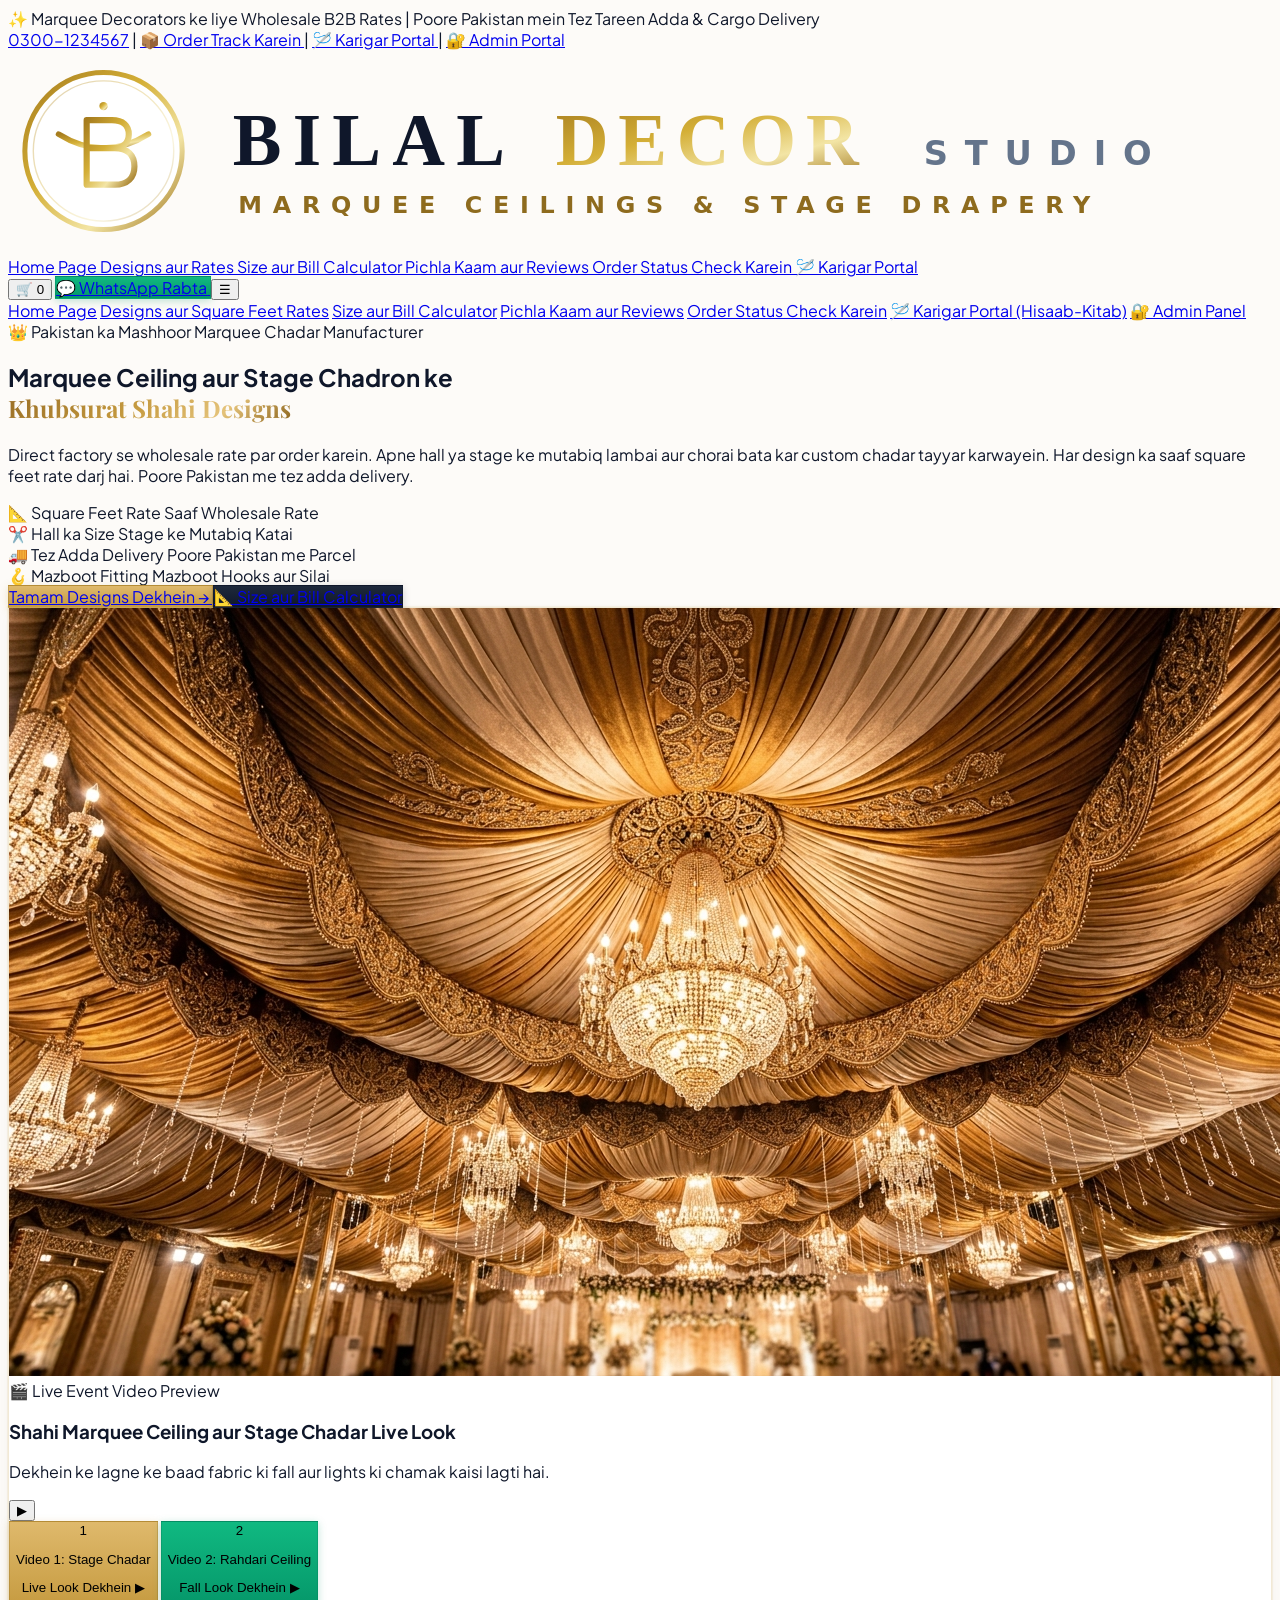
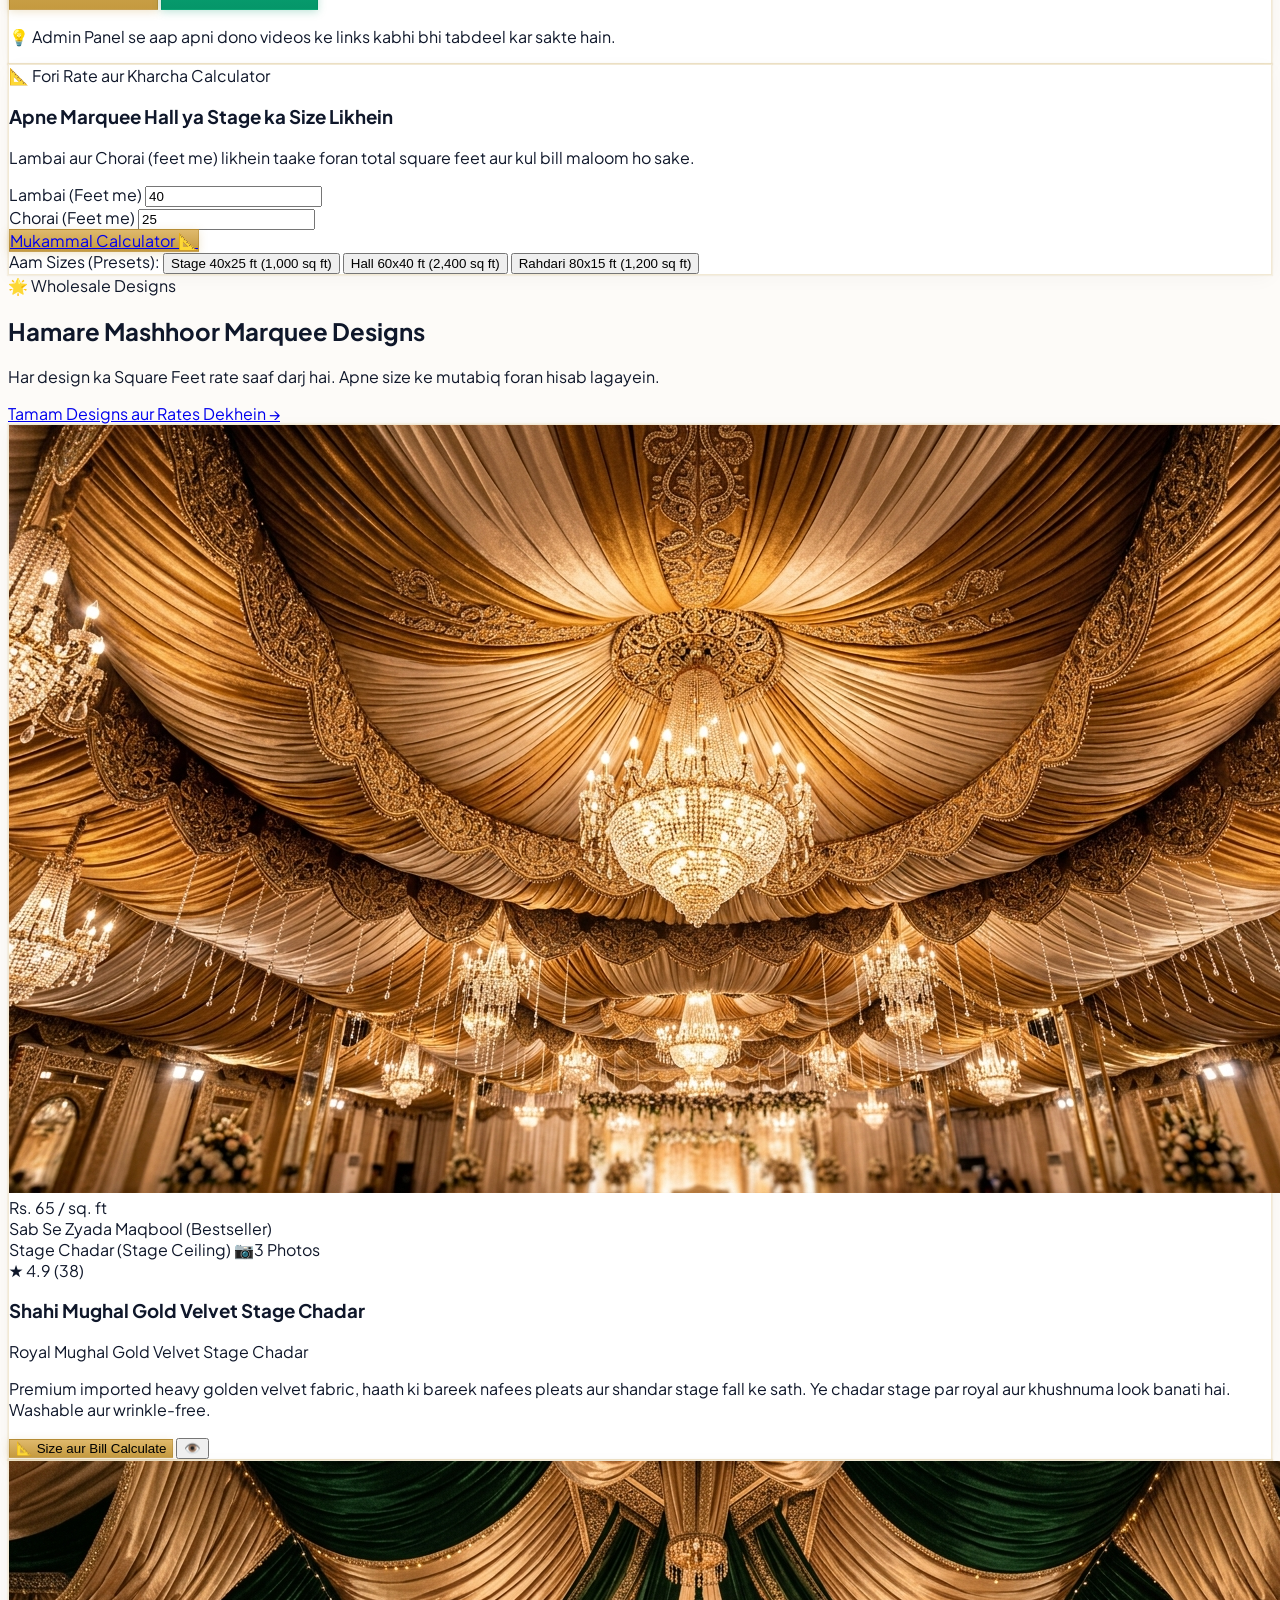
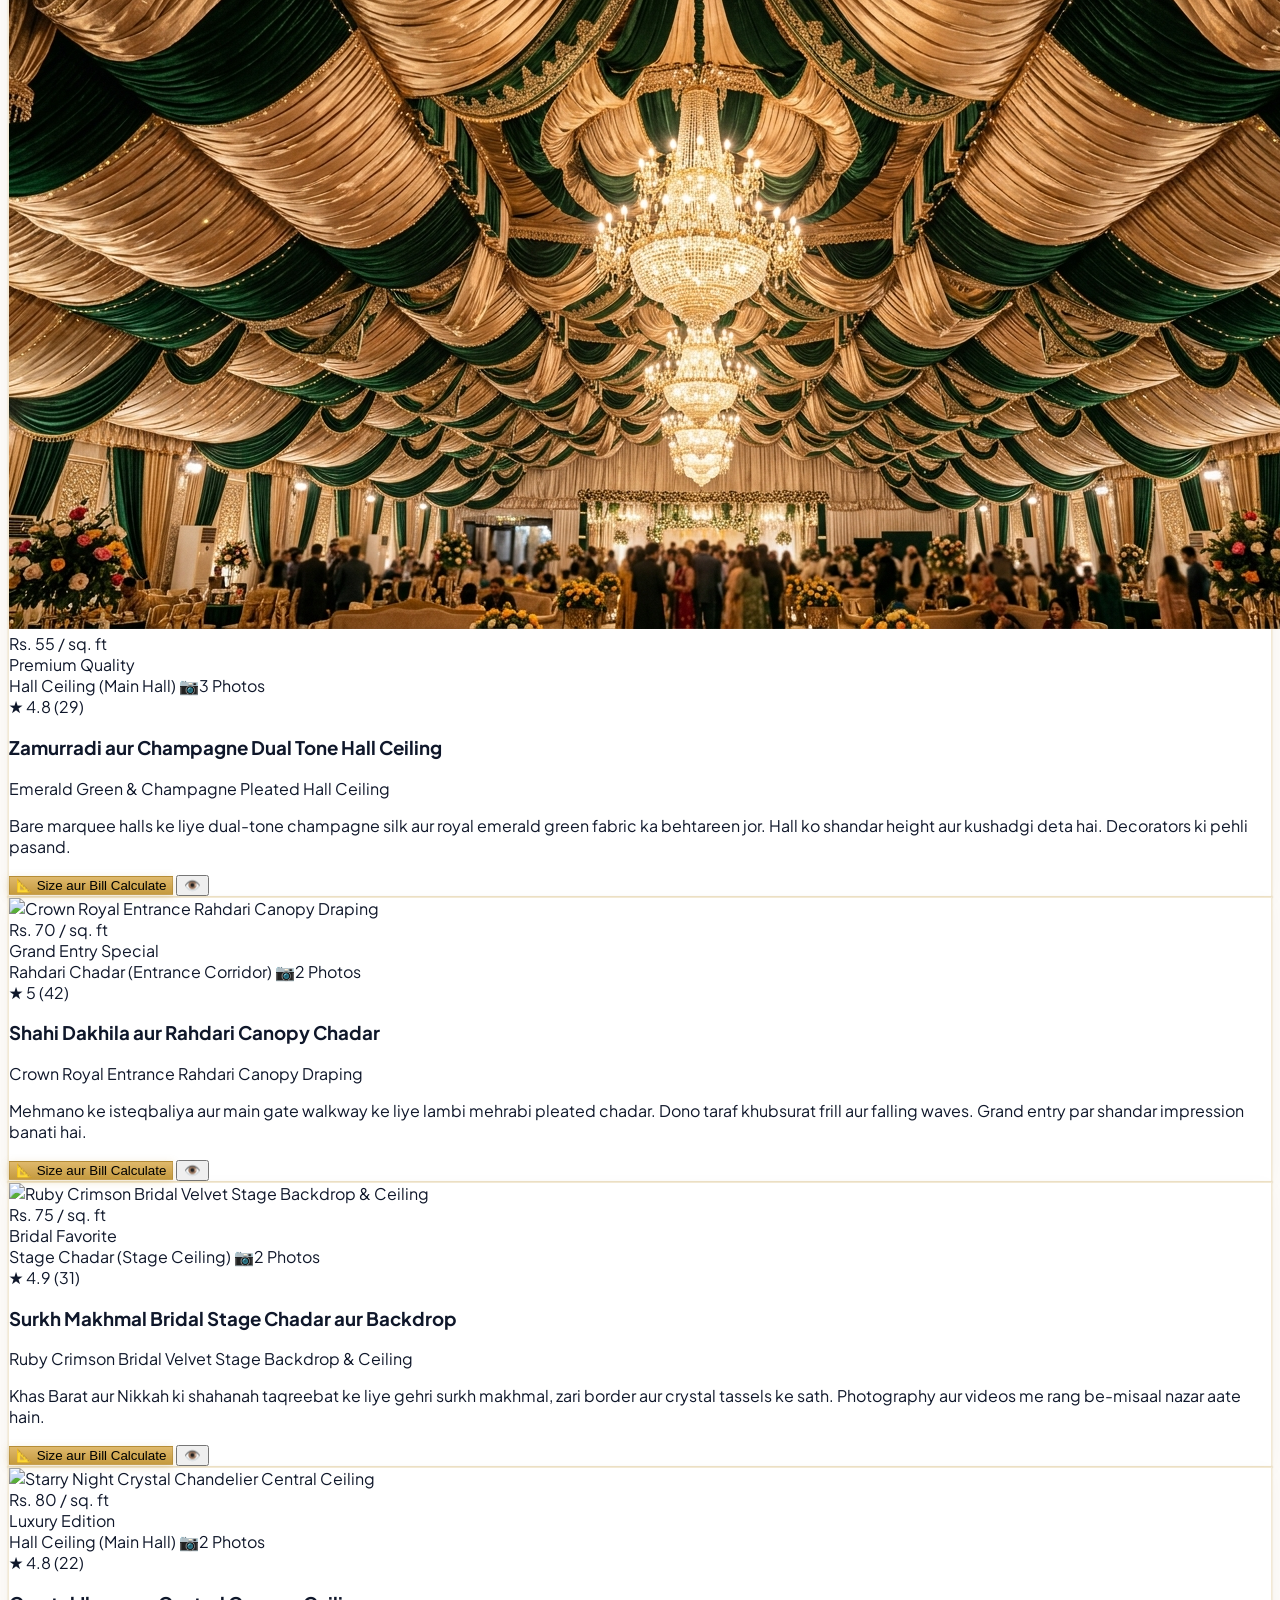
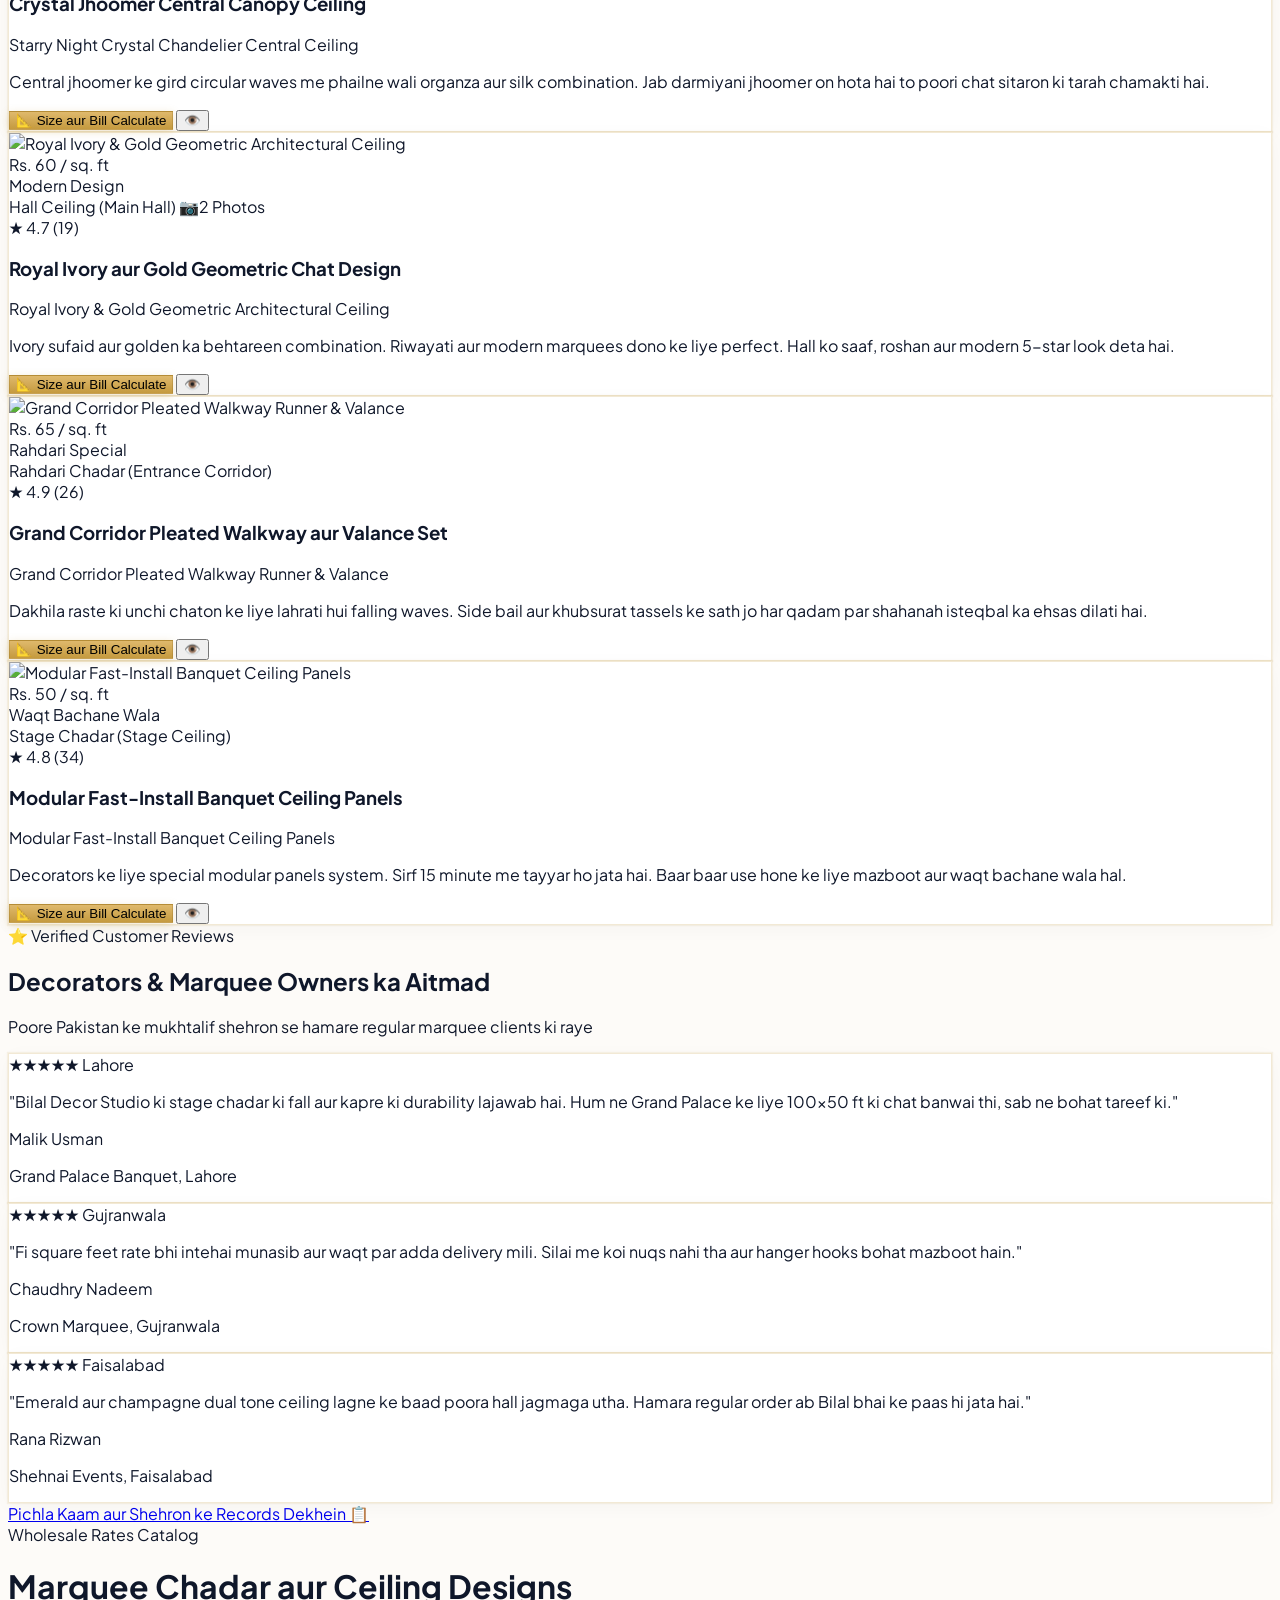
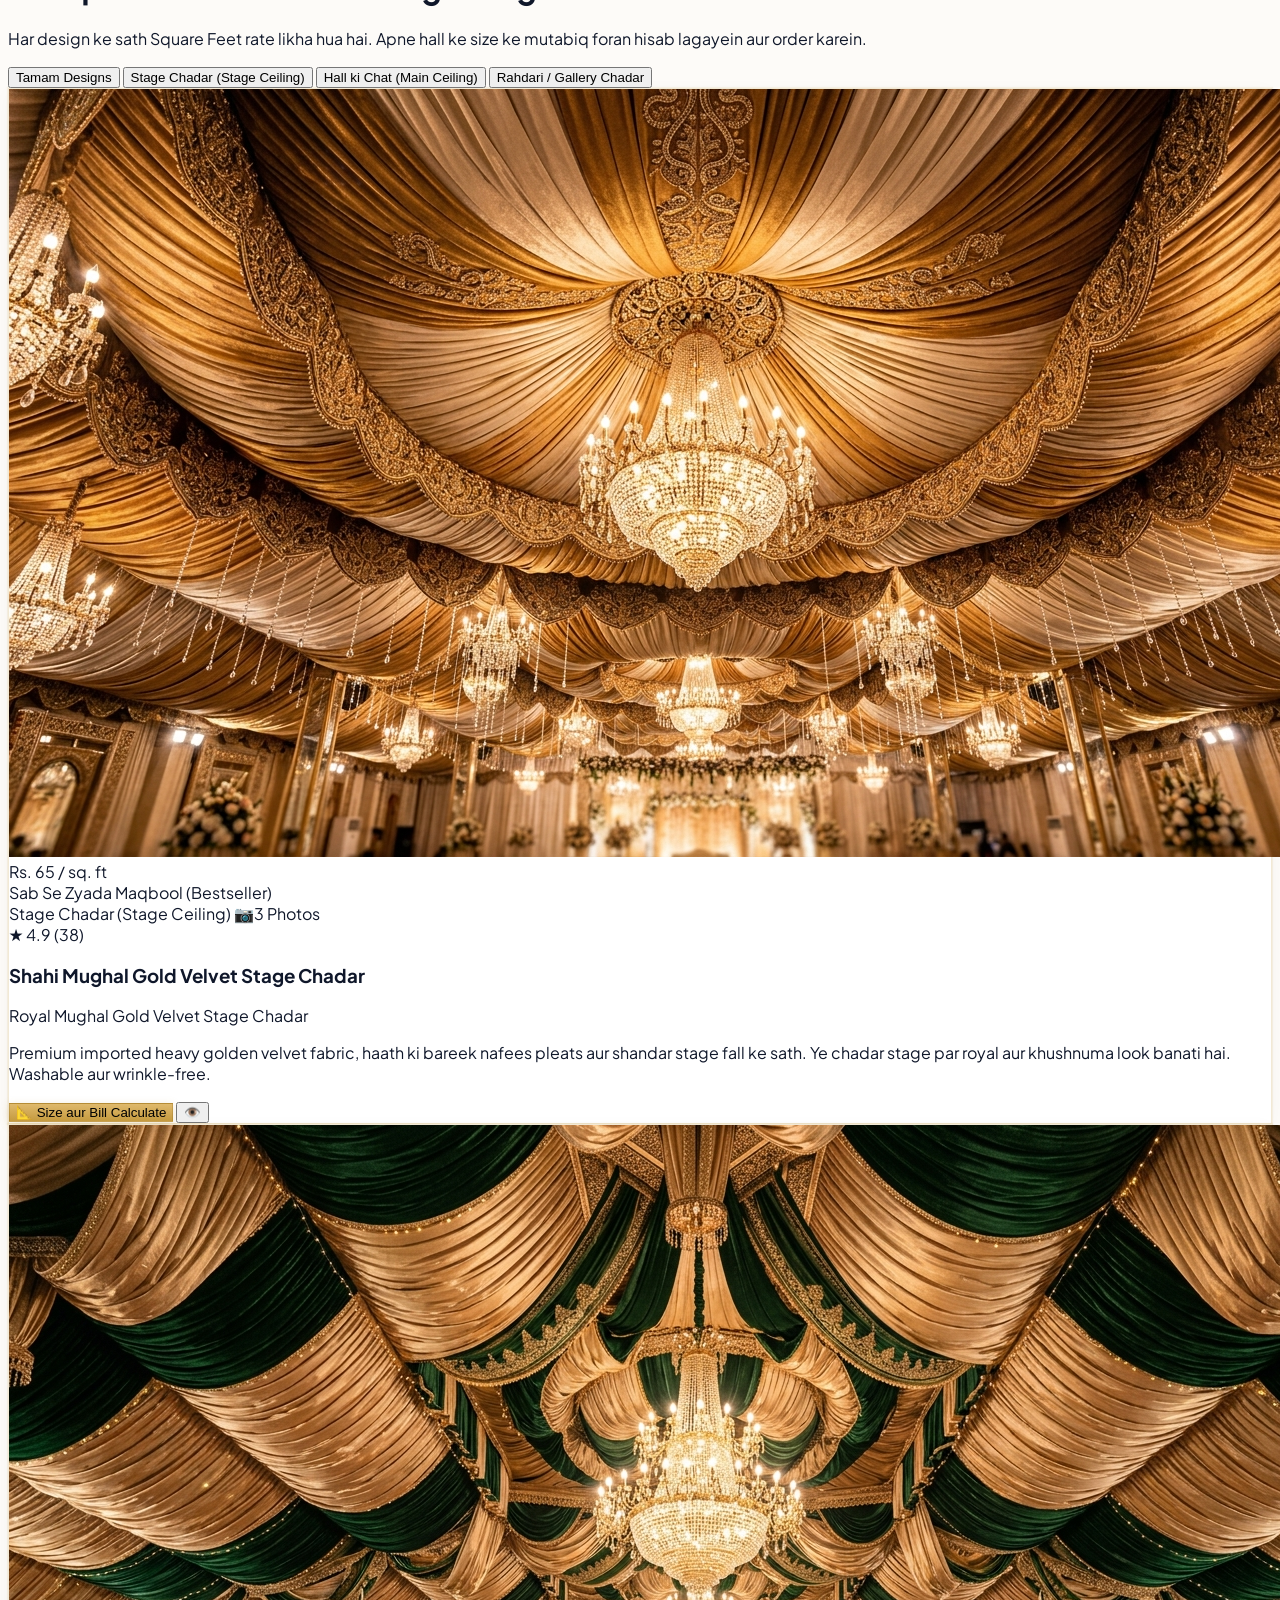
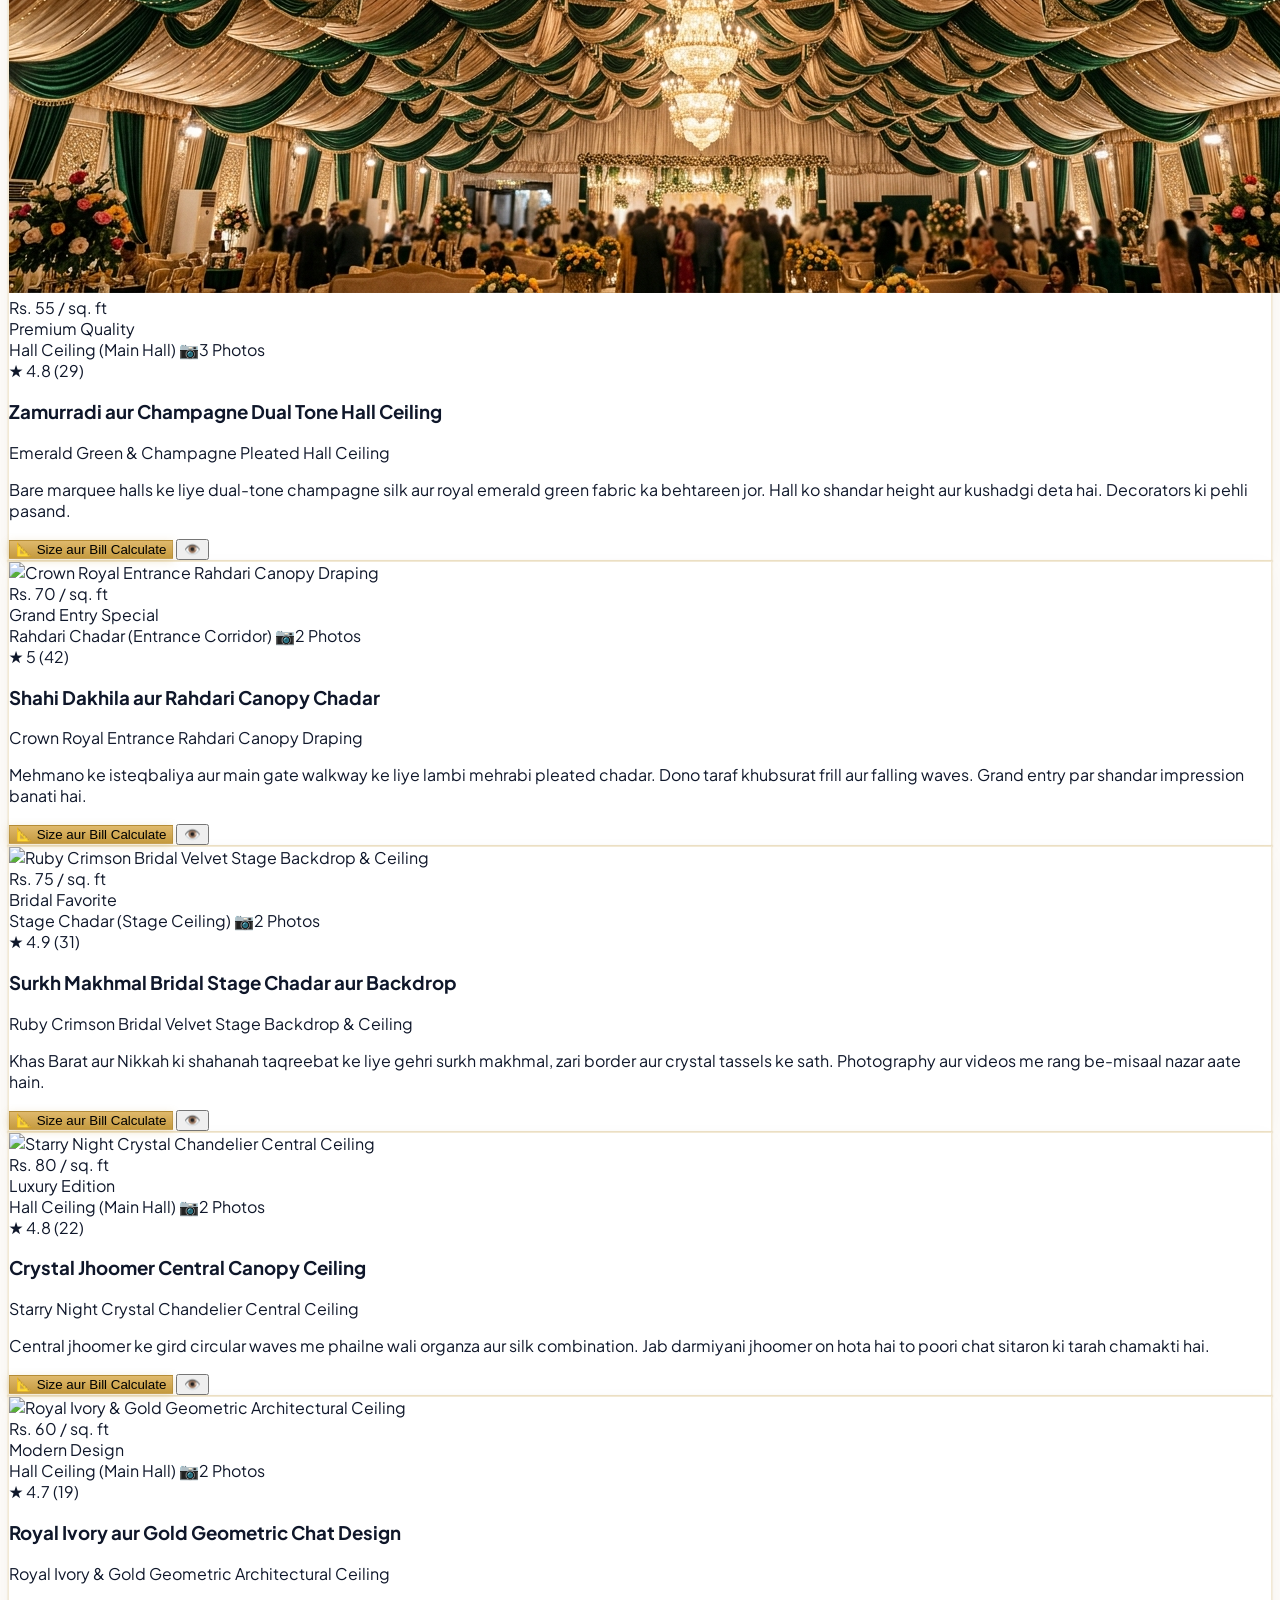
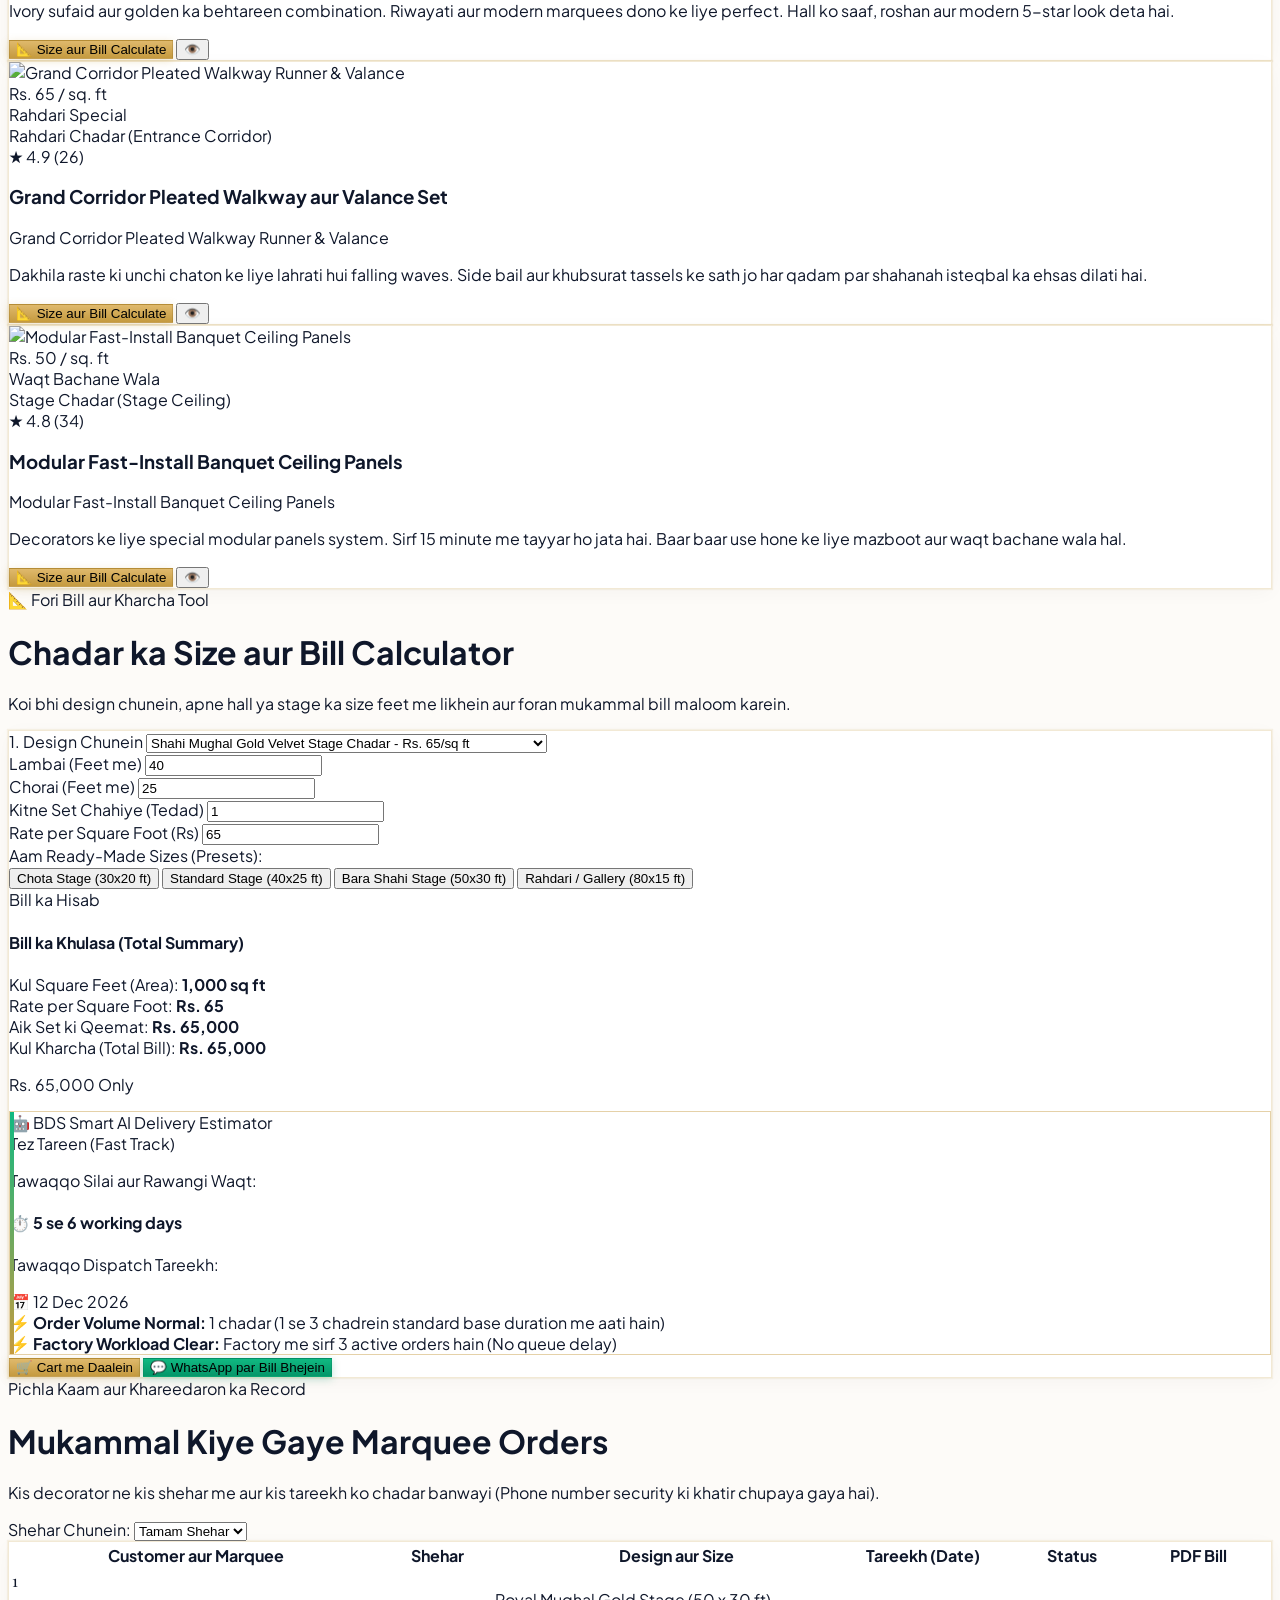
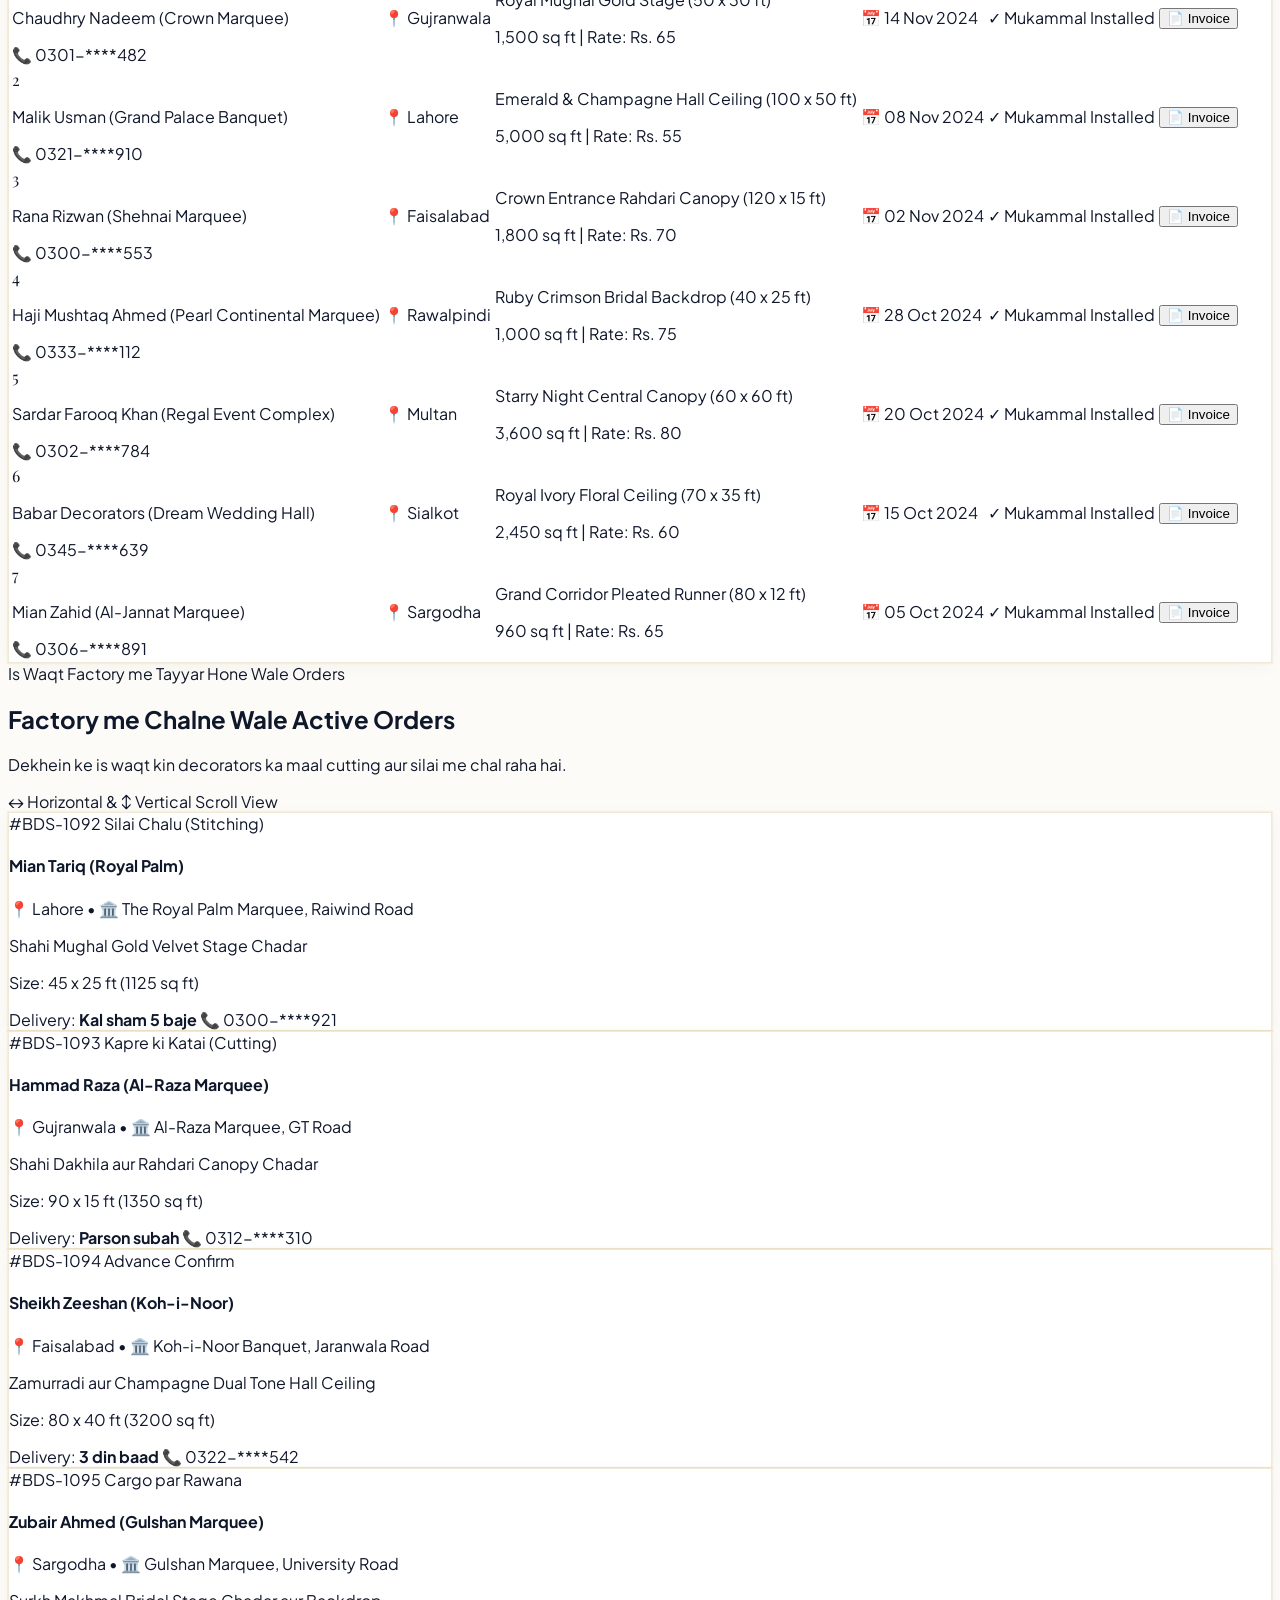
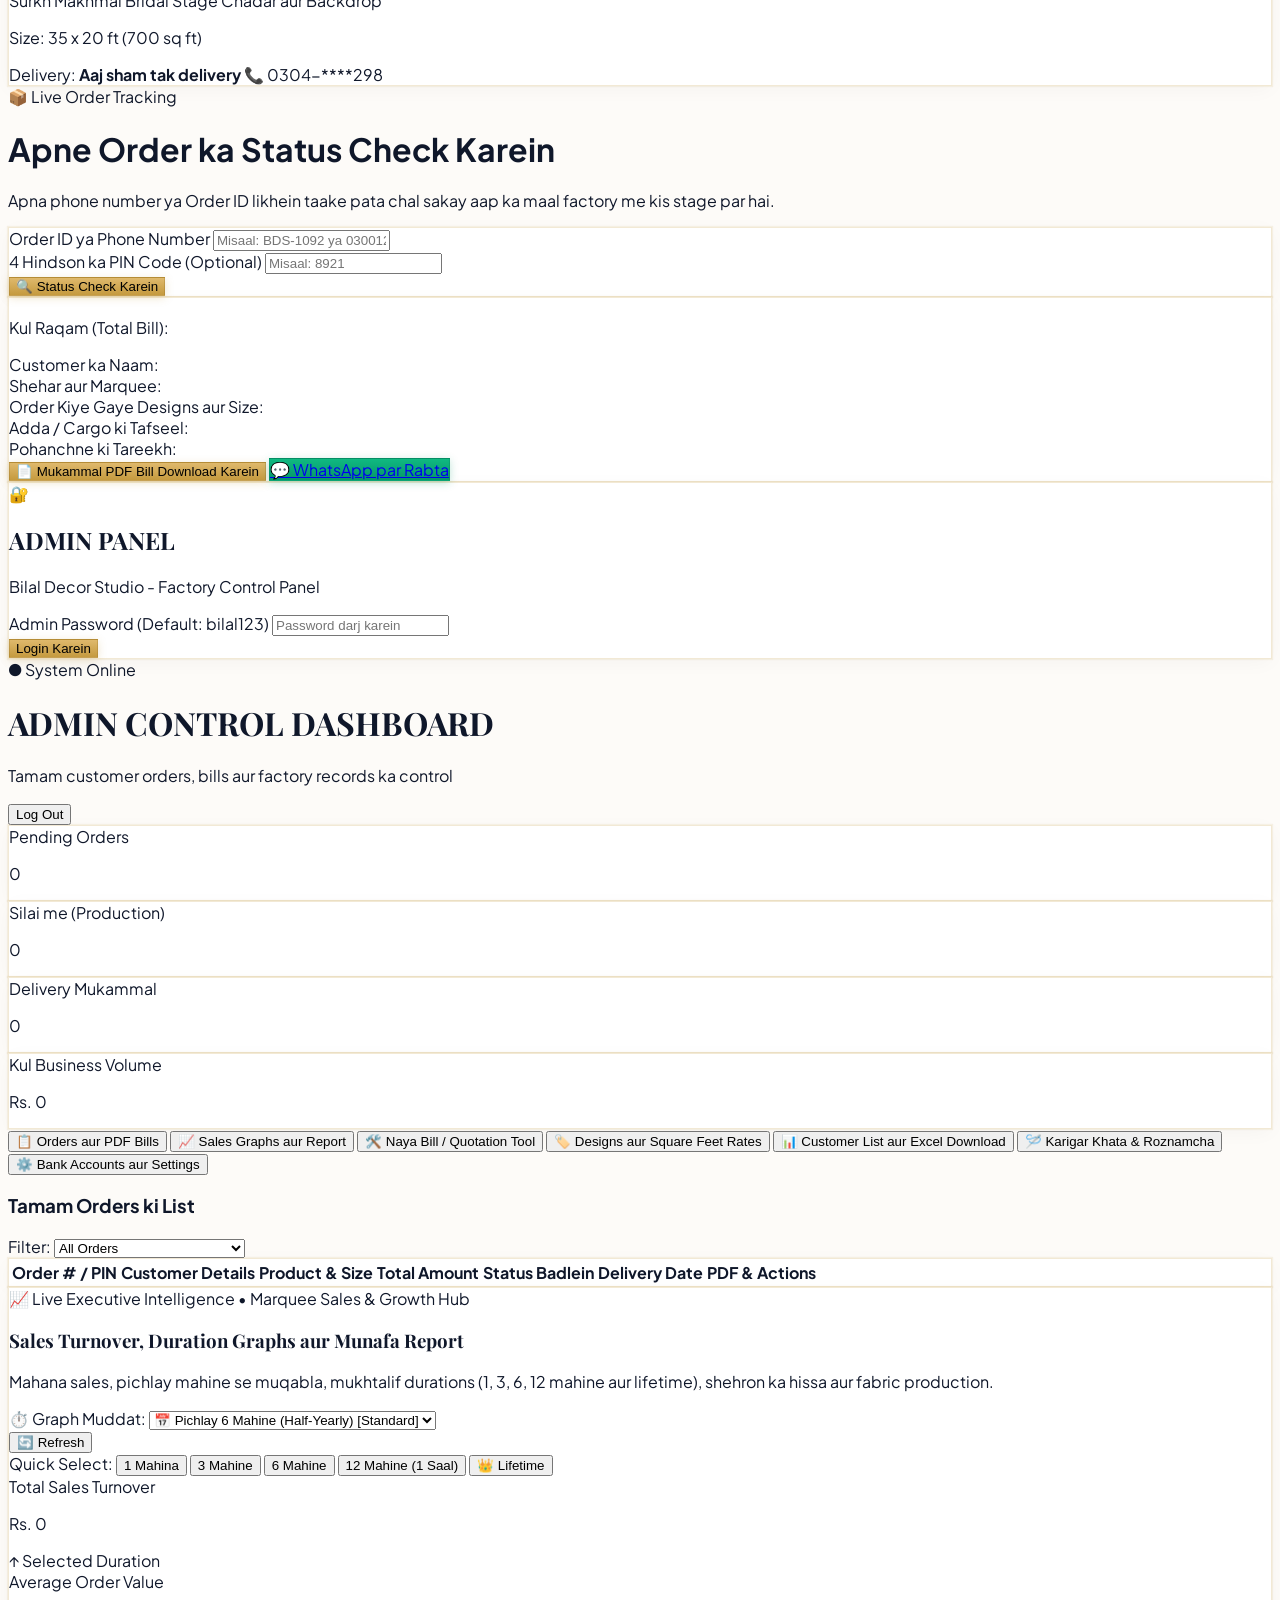
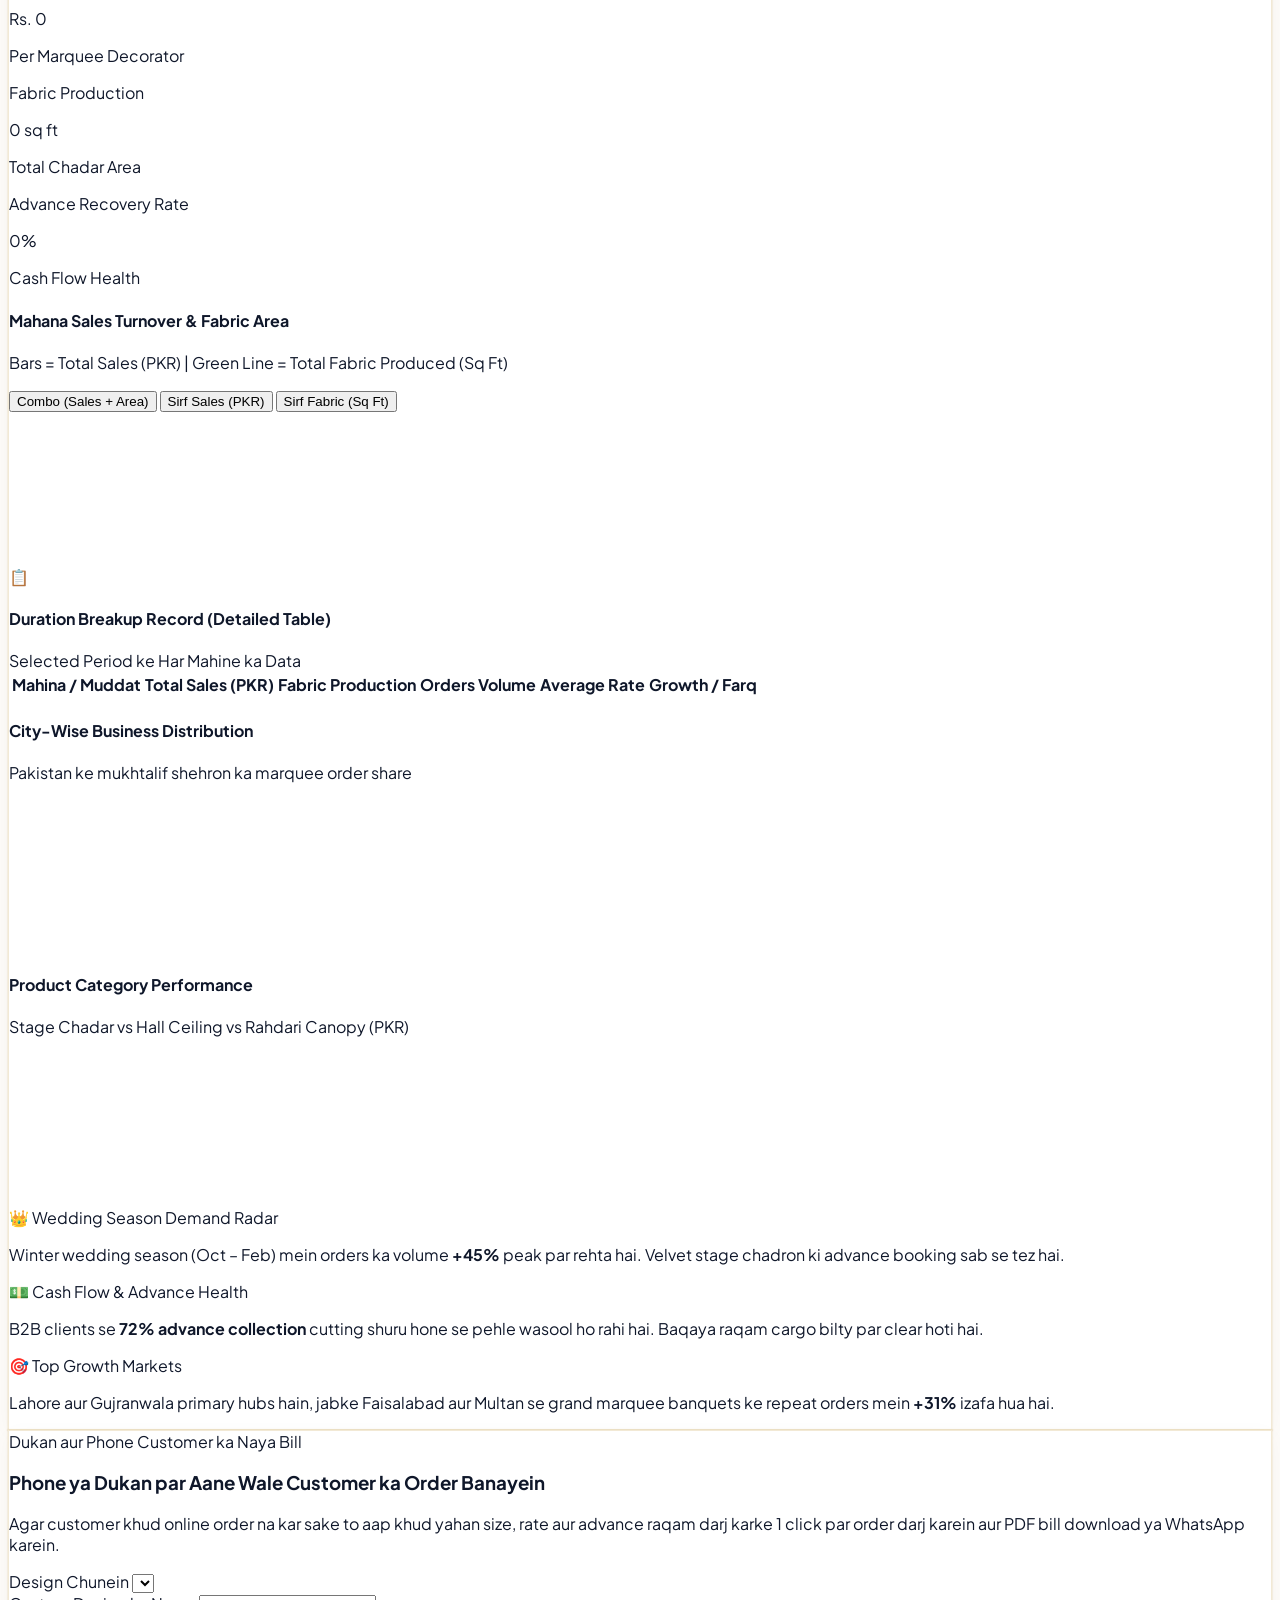
==== index.html @ 1b4bff00 "Karigar tab Updated" ====
<!DOCTYPE html>
<html lang="en" dir="ltr" class="scroll-smooth">
<head>
    <meta charset="UTF-8">
    <meta name="viewport" content="width=device-width, initial-scale=1.0">
    <title>Bilal Decor Studio | Premium Marquee Ceilings & Stage Chadar Manufacturer</title>
    
    <!-- Meta tags for B2B branding -->
    <meta name="description" content="Bilal Decor Studio - Marquee decorators ke liye wholesale rates par ceiling, stage chadar, aur rahdari fall fabric manufacturer. Poore Pakistan me tez tareen delivery.">
    
    <!-- Tailwind CSS (CDN) -->
    <script src="https://cdn.tailwindcss.com"></script>
    <script>
        tailwind.config = {
            theme: {
                extend: {
                    colors: {
                        gold: {
                            50: '#FDFBF7',
                            100: '#F9F2E2',
                            200: '#F3E5C4',
                            300: '#E5C37A',
                            400: '#C59A3F',
                            500: '#A97E29',
                            600: '#8E6B1E',
                            700: '#735414'
                        }
                    }
                }
            }
        }
    </script>
    
    <!-- Custom Stylesheet -->
    <link rel="stylesheet" href="assets/css/style.css?v=2.2">
    <link rel="icon" type="image/svg+xml" href="assets/images/logo-icon.svg">

    <!-- html2pdf.js for Client-Side PDF Generation -->
    <script src="https://cdnjs.cloudflare.com/ajax/libs/html2pdf.js/0.10.1/html2pdf.bundle.min.js"></script>

    <!-- SheetJS for Client-Side Excel (.XLSX) Export -->
    <script src="https://cdn.jsdelivr.net/npm/xlsx@0.18.5/dist/xlsx.full.min.js"></script>

    <!-- Chart.js for Business Sales Analytics & Graphs -->
    <script src="https://cdn.jsdelivr.net/npm/chart.js@4.4.1/dist/chart.umd.min.js"></script>
</head>
<body class="bg-[#FDFBF8] text-slate-800 min-h-screen flex flex-col antialiased selection:bg-amber-100 selection:text-amber-900">

    <!-- ================================================= -->
    <!-- TOP ANNOUNCEMENT BAR (Deep Midnight Slate & Gold Foil) -->
    <!-- ================================================= -->
    <div class="bg-[#0F172A] text-amber-300 py-2 px-4 text-xs font-semibold border-b border-amber-500/20">
        <div class="max-w-7xl mx-auto flex flex-col sm:flex-row items-center justify-between gap-1.5">
            <div class="flex items-center space-x-2">
                <span class="inline-block text-amber-400">✨</span>
                <span class="tracking-wide text-slate-200">
                    Marquee Decorators ke liye Wholesale B2B Rates | Poore Pakistan mein Tez Tareen Adda &amp; Cargo Delivery
                </span>
            </div>
            <div class="flex items-center space-x-4 text-slate-300">
                <a href="tel:03001234567" id="topBarPhone" class="hover:text-amber-300 flex items-center space-x-1 font-mono font-bold">
                    <span>📞 0300-1234567</span>
                </a>
                <span class="text-slate-600">|</span>
                <a href="#tracker" class="hover:text-amber-300 flex items-center space-x-1">
                    <span>📦 Order Track Karein</span>
                </a>
                <span class="text-slate-600">|</span>
                <a href="#karigar" class="hover:text-amber-300 flex items-center space-x-1 font-bold text-amber-400">
                    <span>🪡 Karigar Portal</span>
                </a>
                <span class="text-slate-600">|</span>
                <a href="#admin" class="hover:text-amber-300 flex items-center space-x-1 font-bold">
                    <span>🔐 Admin Portal</span>
                </a>
            </div>
        </div>
    </div>

    <!-- ================================================= -->
    <!-- MAIN NAVIGATION HEADER -->
    <!-- ================================================= -->
    <header class="sticky top-0 z-40 bg-white/95 backdrop-blur-md border-b border-amber-200/70 shadow-sm">
        <div class="max-w-7xl mx-auto px-4 sm:px-6 lg:px-8 h-20 flex items-center justify-between">
            
            <!-- Brand Logo -->
            <a href="#home" class="flex items-center space-x-3 group">
                <img src="assets/images/logo.svg" alt="Bilal Decor Studio" class="h-12 sm:h-14 w-auto group-hover:scale-[1.02] transition">
            </a>

            <!-- Desktop Nav Menu (Simple, Natural Roman Urdu) -->
            <nav class="hidden md:flex items-center space-x-1 lg:space-x-2 text-sm font-bold text-slate-700">
                <a href="#home" class="px-3.5 py-2 rounded-xl hover:text-amber-800 hover:bg-amber-50/80 transition">
                    Home Page
                </a>
                <a href="#catalog" class="px-3.5 py-2 rounded-xl hover:text-amber-800 hover:bg-amber-50/80 transition">
                    Designs aur Rates
                </a>
                <a href="#calculator" class="px-3.5 py-2 rounded-xl hover:text-amber-800 hover:bg-amber-50/80 transition">
                    Size aur Bill Calculator
                </a>
                <a href="#portfolio" class="px-3.5 py-2 rounded-xl hover:text-amber-800 hover:bg-amber-50/80 transition">
                    Pichla Kaam aur Reviews
                </a>
                <a href="#tracker" class="px-3.5 py-2 rounded-xl hover:text-amber-800 hover:bg-amber-50/80 transition">
                    Order Status Check Karein
                </a>
                <a href="#karigar" class="px-3.5 py-2 rounded-xl text-amber-900 bg-amber-100/70 hover:bg-amber-200/80 font-extrabold transition flex items-center space-x-1 shadow-xs">
                    <span>🪡 Karigar Portal</span>
                </a>
            </nav>

            <!-- Header Action Buttons -->
            <div class="flex items-center space-x-3">
                <!-- Cart Button with Live Badge -->
                <button onclick="App.openCartModal()" class="relative p-2.5 rounded-xl bg-slate-50 hover:bg-amber-50 border border-slate-200 text-slate-700 hover:text-amber-800 transition shadow-sm" title="Cart Dekhein">
                    <span class="text-lg">🛒</span>
                    <span class="cart-count-badge hidden absolute -top-1.5 -right-1.5 w-5 h-5 rounded-full bg-[#0F172A] text-amber-300 text-[11px] font-extrabold flex items-center justify-center border border-amber-400">
                        0
                    </span>
                </button>

                <!-- WhatsApp Quick Order CTA (3D Tactile Button) -->
                <a href="#" class="btn-whatsapp-dynamic btn-3d-emerald hidden sm:inline-flex items-center space-x-2 px-4 py-2.5 rounded-xl text-white font-extrabold text-xs shadow-md transition" target="_blank">
                    <span class="text-sm">💬</span>
                    <span>WhatsApp Rabta</span>
                </a>

                <!-- Mobile Hamburger Button -->
                <button onclick="App.toggleMobileMenu()" class="md:hidden p-2.5 rounded-xl bg-slate-100 border border-slate-200 text-slate-700 hover:text-slate-900">
                    <span class="text-xl">☰</span>
                </button>
            </div>
        </div>

        <!-- Mobile Navigation Drawer -->
        <div id="mobileNavDrawer" class="hidden md:hidden bg-white border-b border-amber-200 px-4 py-4 space-y-2 shadow-lg">
            <a href="#home" class="block px-3 py-2 rounded-lg text-sm font-bold text-slate-700 hover:text-amber-800 hover:bg-amber-50">Home Page</a>
            <a href="#catalog" class="block px-3 py-2 rounded-lg text-sm font-bold text-slate-700 hover:text-amber-800 hover:bg-amber-50">Designs aur Square Feet Rates</a>
            <a href="#calculator" class="block px-3 py-2 rounded-lg text-sm font-bold text-slate-700 hover:text-amber-800 hover:bg-amber-50">Size aur Bill Calculator</a>
            <a href="#portfolio" class="block px-3 py-2 rounded-lg text-sm font-bold text-slate-700 hover:text-amber-800 hover:bg-amber-50">Pichla Kaam aur Reviews</a>
            <a href="#tracker" class="block px-3 py-2 rounded-lg text-sm font-bold text-slate-700 hover:text-amber-800 hover:bg-amber-50">Order Status Check Karein</a>
            <a href="#karigar" class="block px-3 py-2 rounded-lg text-sm font-bold text-amber-900 bg-amber-50 hover:bg-amber-100">🪡 Karigar Portal (Hisaab-Kitab)</a>
            <a href="#admin" class="block px-3 py-2 rounded-lg text-sm font-bold text-amber-800 hover:bg-amber-50">🔐 Admin Panel</a>
        </div>
    </header>

    <!-- ================================================= -->
    <!-- VIEW 1: HOME PAGE (Roman Urdu) -->
    <!-- ================================================= -->
    <main id="view-home" class="app-view flex-1">
        
        <!-- Hero Section -->
        <section class="relative overflow-hidden pt-12 pb-20 bg-gradient-to-b from-[#F8F4EC] via-[#FDFBF8] to-[#FFFFFF] border-b border-amber-100">
            <div class="absolute top-1/4 left-1/2 -translate-x-1/2 -translate-y-1/2 w-[700px] h-[350px] bg-amber-200/30 blur-[130px] pointer-events-none rounded-full"></div>
            
            <div class="max-w-7xl mx-auto px-4 sm:px-6 lg:px-8 relative z-10">
                <div class="grid grid-cols-1 lg:grid-cols-12 gap-12 items-center">
                    
                    <!-- Left: Headline & CTA in Natural Roman Urdu -->
                    <div class="lg:col-span-7 space-y-6 text-center lg:text-left">
                        <div class="inline-flex items-center space-x-2 px-4 py-1.5 rounded-full bg-amber-100/90 border border-amber-300 text-amber-900 text-xs font-bold shadow-sm">
                            <span>👑 Pakistan ka Mashhoor Marquee Chadar Manufacturer</span>
                        </div>

                        <h1 class="text-3xl sm:text-4xl lg:text-5xl font-extrabold text-slate-900 tracking-tight leading-tight">
                            Marquee Ceiling aur Stage Chadron ke <br>
                            <span class="text-gold-gradient font-serif-luxury">Khubsurat Shahi Designs</span>
                        </h1>

                        <p class="text-base sm:text-lg text-slate-600 leading-relaxed max-w-2xl mx-auto lg:mx-0">
                            Direct factory se wholesale rate par order karein. Apne hall ya stage ke mutabiq lambai aur chorai bata kar custom chadar tayyar karwayein. Har design ka saaf square feet rate darj hai. Poore Pakistan me tez adda delivery.
                        </p>

                        <!-- Key Pillars (3D Tactile Cards) -->
                        <div class="grid grid-cols-2 sm:grid-cols-4 gap-3 pt-2 text-xs text-slate-700">
                            <div class="p-3.5 rounded-2xl bg-white border border-amber-200 shadow-sm text-center card-3d">
                                <span class="block text-amber-800 font-extrabold text-sm mb-1">📐 Square Feet Rate</span>
                                <span class="text-slate-600 font-semibold">Saaf Wholesale Rate</span>
                            </div>
                            <div class="p-3.5 rounded-2xl bg-white border border-amber-200 shadow-sm text-center card-3d">
                                <span class="block text-amber-800 font-extrabold text-sm mb-1">✂️ Hall ka Size</span>
                                <span class="text-slate-600 font-semibold">Stage ke Mutabiq Katai</span>
                            </div>
                            <div class="p-3.5 rounded-2xl bg-white border border-amber-200 shadow-sm text-center card-3d">
                                <span class="block text-amber-800 font-extrabold text-sm mb-1">🚚 Tez Adda Delivery</span>
                                <span class="text-slate-600 font-semibold">Poore Pakistan me Parcel</span>
                            </div>
                            <div class="p-3.5 rounded-2xl bg-white border border-amber-200 shadow-sm text-center card-3d">
                                <span class="block text-amber-800 font-extrabold text-sm mb-1">🪝 Mazboot Fitting</span>
                                <span class="text-slate-600 font-semibold">Mazboot Hooks aur Silai</span>
                            </div>
                        </div>

                        <!-- CTA Actions (3D Buttons) -->
                        <div class="flex flex-wrap items-center justify-center lg:justify-start gap-4 pt-4">
                            <a href="#catalog" class="btn-3d-gold px-7 py-3.5 rounded-xl text-white font-extrabold text-sm shadow-lg transition flex items-center space-x-2">
                                <span>Tamam Designs Dekhein</span>
                                <span>→</span>
                            </a>
                            <a href="#calculator" class="btn-3d-dark px-6 py-3.5 rounded-xl text-white font-bold text-sm shadow-md transition flex items-center space-x-2">
                                <span>📐 Size aur Bill Calculator</span>
                            </a>
                        </div>
                    </div>

                    <!-- Right: Header Video Showcase & 3D Interactive Preview -->
                    <div class="lg:col-span-5">
                        <div class="luxury-card rounded-3xl p-6 bg-white border border-amber-300/80 shadow-2xl card-3d">
                            <div class="relative h-64 sm:h-72 rounded-2xl overflow-hidden bg-slate-900 mb-4 group marquee-3d-stage">
                                <img src="assets/images/royal_gold_ceiling.jpg" alt="Featured Royal Ceiling" class="w-full h-full object-cover group-hover:scale-105 transition duration-500">
                                <div class="absolute inset-0 bg-gradient-to-t from-slate-950/80 via-black/30 to-transparent flex flex-col justify-end p-5">
                                    <span class="inline-block px-3 py-1 rounded-md bg-amber-500 text-black text-[11px] font-extrabold mb-2 w-max shadow">
                                        🎬 Live Event Video Preview
                                    </span>
                                    <h3 class="text-white font-bold text-lg leading-tight">
                                        Shahi Marquee Ceiling aur Stage Chadar Live Look
                                    </h3>
                                    <p class="text-slate-200 text-xs mt-1">
                                        Dekhein ke lagne ke baad fabric ki fall aur lights ki chamak kaisi lagti hai.
                                    </p>
                                </div>

                                <button onclick="App.playHeaderVideo('video1')" class="absolute inset-0 m-auto w-16 h-16 rounded-full bg-white/90 text-amber-800 flex items-center justify-center text-2xl shadow-xl hover:scale-110 hover:bg-amber-500 hover:text-black transition" title="Video Play Karein">
                                    ▶
                                </button>
                            </div>

                            <!-- 2 Video Selectors in Simple Roman Urdu -->
                            <div class="grid grid-cols-2 gap-3">
                                <button onclick="App.playHeaderVideo('video1')" class="p-3.5 rounded-xl bg-amber-50/80 hover:bg-amber-100 border border-amber-300 text-left transition flex items-center space-x-2.5 shadow-sm btn-3d-gold text-slate-900">
                                    <span class="w-8 h-8 rounded-lg bg-amber-700 text-white flex items-center justify-center font-bold text-xs shadow">
                                        1
                                    </span>
                                    <div>
                                        <p class="text-xs font-bold text-white">Video 1: Stage Chadar</p>
                                        <p class="text-[10px] text-amber-100 font-bold">Live Look Dekhein ▶</p>
                                    </div>
                                </button>

                                <button onclick="App.playHeaderVideo('video2')" class="p-3.5 rounded-xl bg-emerald-50 hover:bg-emerald-100 border border-emerald-300 text-left transition flex items-center space-x-2.5 shadow-sm btn-3d-emerald text-white">
                                    <span class="w-8 h-8 rounded-lg bg-emerald-900 text-white flex items-center justify-center font-bold text-xs shadow">
                                        2
                                    </span>
                                    <div>
                                        <p class="text-xs font-bold text-white">Video 2: Rahdari Ceiling</p>
                                        <p class="text-[10px] text-emerald-100 font-bold">Fall Look Dekhein ▶</p>
                                    </div>
                                </button>
                            </div>

                            <p class="text-[11px] text-slate-500 text-center mt-3">
                                💡 Admin Panel se aap apni dono videos ke links kabhi bhi tabdeel kar sakte hain.
                            </p>
                        </div>
                    </div>

                </div>
            </div>
        </section>

        <!-- Quick Estimator Banner -->
        <section class="py-12 bg-white border-b border-slate-200">
            <div class="max-w-7xl mx-auto px-4 sm:px-6 lg:px-8">
                <div class="luxury-card rounded-3xl p-6 sm:p-8 bg-[#FAF7F0] border border-amber-300/80 shadow-md card-3d">
                    <div class="grid grid-cols-1 lg:grid-cols-12 gap-8 items-center">
                        <div class="lg:col-span-5 space-y-2">
                            <span class="text-amber-800 font-extrabold text-xs uppercase tracking-wider">📐 Fori Rate aur Kharcha Calculator</span>
                            <h3 class="text-2xl font-bold text-slate-900">Apne Marquee Hall ya Stage ka Size Likhein</h3>
                            <p class="text-sm text-slate-600 leading-relaxed">
                                Lambai aur Chorai (feet me) likhein taake foran total square feet aur kul bill maloom ho sake.
                            </p>
                        </div>

                        <div class="lg:col-span-7">
                            <div class="grid grid-cols-1 sm:grid-cols-3 gap-4 mb-4">
                                <div>
                                    <label class="block text-xs font-bold text-slate-700 mb-1">Lambai (Feet me)</label>
                                    <input type="number" id="quickLength" value="40" oninput="App.applyPresetDimension(this.value, document.getElementById('quickWidth').value)" class="w-full bg-white border border-slate-300 text-slate-900 rounded-xl px-3.5 py-2.5 text-sm font-bold focus:border-amber-600 focus:outline-none shadow-sm">
                                </div>
                                <div>
                                    <label class="block text-xs font-bold text-slate-700 mb-1">Chorai (Feet me)</label>
                                    <input type="number" id="quickWidth" value="25" oninput="App.applyPresetDimension(document.getElementById('quickLength').value, this.value)" class="w-full bg-white border border-slate-300 text-slate-900 rounded-xl px-3.5 py-2.5 text-sm font-bold focus:border-amber-600 focus:outline-none shadow-sm">
                                </div>
                                <div class="flex items-end">
                                    <a href="#calculator" class="w-full py-2.5 rounded-xl btn-3d-gold text-white font-extrabold text-sm text-center transition flex items-center justify-center space-x-1 shadow-sm">
                                        <span>Mukammal Calculator</span>
                                        <span>📐</span>
                                    </a>
                                </div>
                            </div>

                            <div class="flex flex-wrap items-center gap-2 text-xs">
                                <span class="text-slate-500 font-bold">Aam Sizes (Presets):</span>
                                <button onclick="App.applyPresetDimension(40, 25); document.getElementById('quickLength').value=40; document.getElementById('quickWidth').value=25; location.hash='#catalog'" class="px-3 py-1 rounded-lg bg-white hover:bg-amber-50 text-slate-700 border border-slate-300 transition shadow-sm font-medium">Stage 40x25 ft (1,000 sq ft)</button>
                                <button onclick="App.applyPresetDimension(60, 40); document.getElementById('quickLength').value=60; document.getElementById('quickWidth').value=40; location.hash='#catalog'" class="px-3 py-1 rounded-lg bg-white hover:bg-amber-50 text-slate-700 border border-slate-300 transition shadow-sm font-medium">Hall 60x40 ft (2,400 sq ft)</button>
                                <button onclick="App.applyPresetDimension(80, 15); document.getElementById('quickLength').value=80; document.getElementById('quickWidth').value=15; location.hash='#catalog'" class="px-3 py-1 rounded-lg bg-white hover:bg-amber-50 text-slate-700 border border-slate-300 transition shadow-sm font-medium">Rahdari 80x15 ft (1,200 sq ft)</button>
                            </div>
                        </div>
                    </div>
                </div>
            </div>
        </section>

        <!-- Featured Designs -->
        <section class="py-16 bg-[#FDFBF8]">
            <div class="max-w-7xl mx-auto px-4 sm:px-6 lg:px-8">
                <div class="flex flex-col md:flex-row md:items-end justify-between mb-10 gap-4">
                    <div>
                        <span class="text-amber-800 font-extrabold text-xs uppercase tracking-wider">🌟 Wholesale Designs</span>
                        <h2 class="text-3xl font-extrabold text-slate-900 mt-1">Hamare Mashhoor Marquee Designs</h2>
                        <p class="text-sm text-slate-600 mt-1">
                            Har design ka Square Feet rate saaf darj hai. Apne size ke mutabiq foran hisab lagayein.
                        </p>
                    </div>
                    <a href="#catalog" class="inline-flex items-center space-x-1.5 text-sm font-extrabold text-amber-800 hover:text-amber-900 transition">
                        <span>Tamam Designs aur Rates Dekhein</span>
                        <span>→</span>
                    </a>
                </div>

                <div id="productsGrid" class="grid grid-cols-1 sm:grid-cols-2 lg:grid-cols-4 gap-6"></div>
            </div>
        </section>

        <!-- Customer Reviews -->
        <section class="py-16 border-t border-slate-200 bg-white">
            <div class="max-w-7xl mx-auto px-4 sm:px-6 lg:px-8">
                <div class="text-center max-w-2xl mx-auto mb-12">
                    <span class="text-amber-800 font-extrabold text-xs uppercase tracking-wider">⭐ Verified Customer Reviews</span>
                    <h2 class="text-3xl font-extrabold text-slate-900 mt-1">Decorators &amp; Marquee Owners ka Aitmad</h2>
                    <p class="text-sm text-slate-600 mt-2">
                        Poore Pakistan ke mukhtalif shehron se hamare regular marquee clients ki raye
                    </p>
                </div>

                <div class="grid grid-cols-1 md:grid-cols-3 gap-6">
                    <div class="luxury-card p-6 rounded-2xl bg-[#FAF7F0] border border-amber-200">
                        <div class="flex items-center justify-between mb-4">
                            <span class="text-amber-500 text-sm">★★★★★</span>
                            <span class="text-xs px-2.5 py-0.5 rounded-full bg-emerald-100 text-emerald-800 font-bold border border-emerald-300">Lahore</span>
                        </div>
                        <p class="text-slate-700 text-xs leading-relaxed mb-4">
                            "Bilal Decor Studio ki stage chadar ki fall aur kapre ki durability lajawab hai. Hum ne Grand Palace ke liye 100x50 ft ki chat banwai thi, sab ne bohat tareef ki."
                        </p>
                        <div class="border-t border-slate-200 pt-3">
                            <p class="font-bold text-slate-900 text-sm">Malik Usman</p>
                            <p class="text-xs text-slate-500 font-medium">Grand Palace Banquet, Lahore</p>
                        </div>
                    </div>

                    <div class="luxury-card p-6 rounded-2xl bg-[#FAF7F0] border border-amber-200">
                        <div class="flex items-center justify-between mb-4">
                            <span class="text-amber-500 text-sm">★★★★★</span>
                            <span class="text-xs px-2.5 py-0.5 rounded-full bg-emerald-100 text-emerald-800 font-bold border border-emerald-300">Gujranwala</span>
                        </div>
                        <p class="text-slate-700 text-xs leading-relaxed mb-4">
                            "Fi square feet rate bhi intehai munasib aur waqt par adda delivery mili. Silai me koi nuqs nahi tha aur hanger hooks bohat mazboot hain."
                        </p>
                        <div class="border-t border-slate-200 pt-3">
                            <p class="font-bold text-slate-900 text-sm">Chaudhry Nadeem</p>
                            <p class="text-xs text-slate-500 font-medium">Crown Marquee, Gujranwala</p>
                        </div>
                    </div>

                    <div class="luxury-card p-6 rounded-2xl bg-[#FAF7F0] border border-amber-200">
                        <div class="flex items-center justify-between mb-4">
                            <span class="text-amber-500 text-sm">★★★★★</span>
                            <span class="text-xs px-2.5 py-0.5 rounded-full bg-emerald-100 text-emerald-800 font-bold border border-emerald-300">Faisalabad</span>
                        </div>
                        <p class="text-slate-700 text-xs leading-relaxed mb-4">
                            "Emerald aur champagne dual tone ceiling lagne ke baad poora hall jagmaga utha. Hamara regular order ab Bilal bhai ke paas hi jata hai."
                        </p>
                        <div class="border-t border-slate-200 pt-3">
                            <p class="font-bold text-slate-900 text-sm">Rana Rizwan</p>
                            <p class="text-xs text-slate-500 font-medium">Shehnai Events, Faisalabad</p>
                        </div>
                    </div>
                </div>

                <div class="text-center mt-10">
                    <a href="#portfolio" class="inline-flex items-center space-x-2 px-6 py-3 rounded-xl bg-white hover:bg-slate-50 border border-slate-300 text-amber-900 text-xs font-bold transition shadow-sm card-3d">
                        <span>Pichla Kaam aur Shehron ke Records Dekhein</span>
                        <span>📋</span>
                    </a>
                </div>
            </div>
        </section>
    </main>

    <!-- ================================================= -->
    <!-- VIEW 2: PRODUCTS CATALOG PAGE (Pure Natural Roman Urdu) -->
    <!-- ================================================= -->
    <main id="view-catalog" class="app-view hidden flex-1 py-12 bg-[#FDFBF8]">
        <div class="max-w-7xl mx-auto px-4 sm:px-6 lg:px-8">
            <div class="text-center max-w-2xl mx-auto mb-10">
                <span class="text-amber-800 font-extrabold text-xs uppercase tracking-wider">Wholesale Rates Catalog</span>
                <h1 class="text-3xl sm:text-4xl font-extrabold text-slate-900 mt-1">Marquee Chadar aur Ceiling Designs</h1>
                <p class="text-sm text-slate-600 mt-2">
                    Har design ke sath Square Feet rate likha hua hai. Apne hall ke size ke mutabiq foran hisab lagayein aur order karein.
                </p>
            </div>

            <div class="flex flex-wrap items-center justify-center gap-2 mb-10">
                <button onclick="App.filterCategory('all')" data-category="all" class="catalog-tab px-5 py-2.5 rounded-full text-xs md:text-sm font-extrabold bg-[#0F172A] text-amber-300 shadow-md transition">
                    Tamam Designs
                </button>
                <button onclick="App.filterCategory('stage')" data-category="stage" class="catalog-tab px-5 py-2.5 rounded-full text-xs md:text-sm font-bold bg-white border border-amber-200/80 text-slate-700 hover:text-amber-800 hover:border-amber-400 transition shadow-sm">
                    Stage Chadar (Stage Ceiling)
                </button>
                <button onclick="App.filterCategory('hall')" data-category="hall" class="catalog-tab px-5 py-2.5 rounded-full text-xs md:text-sm font-bold bg-white border border-amber-200/80 text-slate-700 hover:text-amber-800 hover:border-amber-400 transition shadow-sm">
                    Hall ki Chat (Main Ceiling)
                </button>
                <button onclick="App.filterCategory('entrance')" data-category="entrance" class="catalog-tab px-5 py-2.5 rounded-full text-xs md:text-sm font-bold bg-white border border-amber-200/80 text-slate-700 hover:text-amber-800 hover:border-amber-400 transition shadow-sm">
                    Rahdari / Gallery Chadar
                </button>
            </div>

            <div class="grid grid-cols-1 sm:grid-cols-2 lg:grid-cols-4 gap-6" id="catalogProductsGrid"></div>
        </div>
    </main>

    <!-- ================================================= -->
    <!-- VIEW 3: DYNAMIC SIZE & PRICE CALCULATOR PAGE -->
    <!-- ================================================= -->
    <main id="view-calculator" class="app-view hidden flex-1 py-12 bg-[#FDFBF8]">
        <div class="max-w-4xl mx-auto px-4 sm:px-6 lg:px-8">
            <div class="text-center max-w-xl mx-auto mb-10">
                <span class="text-amber-800 font-extrabold text-xs uppercase tracking-wider">📐 Fori Bill aur Kharcha Tool</span>
                <h1 class="text-3xl font-extrabold text-slate-900 mt-1">Chadar ka Size aur Bill Calculator</h1>
                <p class="text-sm text-slate-600 mt-2">
                    Koi bhi design chunein, apne hall ya stage ka size feet me likhein aur foran mukammal bill maloom karein.
                </p>
            </div>

            <div class="luxury-card rounded-3xl p-6 sm:p-10 bg-white border border-amber-300 shadow-xl card-3d">
                <div class="grid grid-cols-1 md:grid-cols-2 gap-8">
                    <div class="space-y-5">
                        <div>
                            <label class="block text-xs font-bold text-slate-700 mb-1">1. Design Chunein</label>
                            <select id="calcPageDesignSelect" onchange="App.onCalcPageDesignChange(this.value)" class="w-full bg-slate-50 border border-slate-300 text-slate-900 rounded-xl px-4 py-3 text-sm focus:border-amber-600 focus:outline-none font-medium">
                            </select>
                        </div>

                        <div class="grid grid-cols-2 gap-4">
                            <div>
                                <label class="block text-xs font-bold text-slate-700 mb-1">Lambai (Feet me)</label>
                                <input type="number" id="calcPageLength" value="40" oninput="App.recalcStandalonePage()" class="w-full bg-slate-50 border border-slate-300 text-slate-900 rounded-xl px-4 py-3 text-sm focus:border-amber-600 focus:outline-none font-bold">
                            </div>
                            <div>
                                <label class="block text-xs font-bold text-slate-700 mb-1">Chorai (Feet me)</label>
                                <input type="number" id="calcPageWidth" value="25" oninput="App.recalcStandalonePage()" class="w-full bg-slate-50 border border-slate-300 text-slate-900 rounded-xl px-4 py-3 text-sm focus:border-amber-600 focus:outline-none font-bold">
                            </div>
                        </div>

                        <div class="grid grid-cols-2 gap-4">
                            <div>
                                <label class="block text-xs font-bold text-slate-700 mb-1">Kitne Set Chahiye (Tedad)</label>
                                <input type="number" id="calcPageQty" value="1" min="1" oninput="App.recalcStandalonePage()" class="w-full bg-slate-50 border border-slate-300 text-slate-900 rounded-xl px-4 py-3 text-sm focus:border-amber-600 focus:outline-none font-bold">
                            </div>
                            <div>
                                <label class="block text-xs font-bold text-slate-700 mb-1">Rate per Square Foot (Rs)</label>
                                <input type="number" id="calcPageRate" value="65" oninput="App.recalcStandalonePage()" class="w-full bg-slate-50 border border-slate-300 text-amber-800 rounded-xl px-4 py-3 text-sm focus:border-amber-600 focus:outline-none font-bold">
                            </div>
                        </div>

                        <div>
                            <span class="block text-xs text-slate-500 mb-2 font-bold">Aam Ready-Made Sizes (Presets):</span>
                            <div class="grid grid-cols-2 gap-2 text-xs">
                                <button onclick="App.setStandalonePreset(30, 20)" class="p-2.5 rounded-xl bg-slate-50 hover:bg-amber-50 border border-slate-200 text-slate-700 text-left font-medium card-3d">Chota Stage (30x20 ft)</button>
                                <button onclick="App.setStandalonePreset(40, 25)" class="p-2.5 rounded-xl bg-slate-50 hover:bg-amber-50 border border-slate-200 text-slate-700 text-left font-medium card-3d">Standard Stage (40x25 ft)</button>
                                <button onclick="App.setStandalonePreset(50, 30)" class="p-2.5 rounded-xl bg-slate-50 hover:bg-amber-50 border border-slate-200 text-slate-700 text-left font-medium card-3d">Bara Shahi Stage (50x30 ft)</button>
                                <button onclick="App.setStandalonePreset(80, 15)" class="p-2.5 rounded-xl bg-slate-50 hover:bg-amber-50 border border-slate-200 text-slate-700 text-left font-medium card-3d">Rahdari / Gallery (80x15 ft)</button>
                            </div>
                        </div>
                    </div>

                    <div class="bg-[#FAF7F0] rounded-2xl p-6 border border-amber-200 flex flex-col justify-between">
                        <div>
                            <span class="text-xs font-bold text-amber-800 uppercase tracking-wider">Bill ka Hisab</span>
                            <h4 class="text-lg font-bold text-slate-900 mt-1">Bill ka Khulasa (Total Summary)</h4>
                            
                            <div class="space-y-3 mt-6 text-sm">
                                <div class="flex items-center justify-between pb-2 border-b border-amber-200/60">
                                    <span class="text-slate-600">Kul Square Feet (Area):</span>
                                    <strong id="calcPageDisplaySqFt" class="text-slate-900 font-mono text-base font-bold">1,000 sq ft</strong>
                                </div>
                                <div class="flex items-center justify-between pb-2 border-b border-amber-200/60">
                                    <span class="text-slate-600">Rate per Square Foot:</span>
                                    <strong id="calcPageDisplayRate" class="text-amber-800 font-mono text-base font-bold">Rs. 65</strong>
                                </div>
                                <div class="flex items-center justify-between pb-2 border-b border-amber-200/60">
                                    <span class="text-slate-600">Aik Set ki Qeemat:</span>
                                    <strong id="calcPageDisplayUnit" class="text-slate-900 font-mono text-base font-bold">Rs. 65,000</strong>
                                </div>
                                <div class="flex items-center justify-between pt-2">
                                    <span class="text-amber-900 font-bold">Kul Kharcha (Total Bill):</span>
                                    <strong id="calcPageDisplayTotal" class="text-2xl font-extrabold text-slate-900 font-mono">Rs. 65,000</strong>
                                </div>
                                <p id="calcPageDisplayUrdu" class="text-xs text-amber-800 text-right mt-1 font-bold">
                                    Rs. 65,000 Only
                                </p>
                            </div>

                            <!-- Live BDS Smart AI Delivery Estimator Widget -->
                            <div id="calcPageAIEstimatorWidget" class="mt-4"></div>
                        </div>

                        <div class="pt-6 space-y-3">
                            <button onclick="App.addStandaloneToCart()" class="btn-3d-gold w-full py-3.5 rounded-xl text-white font-extrabold text-sm shadow-md transition flex items-center justify-center space-x-2">
                                <span>🛒 Cart me Daalein</span>
                            </button>
                            <button onclick="App.orderStandaloneWhatsApp()" class="btn-3d-emerald w-full py-3 rounded-xl text-white font-bold text-xs transition flex items-center justify-center space-x-2">
                                <span>💬 WhatsApp par Bill Bhejein</span>
                            </button>
                        </div>
                    </div>
                </div>
            </div>
        </div>
    </main>

    <!-- ================================================= -->
    <!-- VIEW 4: PUBLIC CLIENT WORK HISTORY & LIVE ORDERS -->
    <!-- (With PDF Invoice Generation for any past customer) -->
    <!-- ================================================= -->
    <main id="view-portfolio" class="app-view hidden flex-1 py-12 bg-[#FDFBF8]">
        <div class="max-w-7xl mx-auto px-4 sm:px-6 lg:px-8 space-y-16">
            
            <!-- Section A: Verified Completed Installations -->
            <div>
                <div class="flex flex-col md:flex-row md:items-end justify-between mb-8 gap-4">
                    <div>
                        <span class="text-amber-800 font-extrabold text-xs uppercase tracking-wider">Pichla Kaam aur Khareedaron ka Record</span>
                        <h1 class="text-3xl font-extrabold text-slate-900 mt-1">Mukammal Kiye Gaye Marquee Orders</h1>
                        <p class="text-sm text-slate-600 mt-1">
                            Kis decorator ne kis shehar me aur kis tareekh ko chadar banwayi (Phone number security ki khatir chupaya gaya hai).
                        </p>
                    </div>

                    <!-- City Filter Dropdown -->
                    <div class="flex items-center space-x-2 text-xs">
                        <label class="text-slate-600 font-bold">Shehar Chunein:</label>
                        <select id="historyCityFilter" class="bg-white border border-slate-300 text-slate-900 rounded-lg px-3 py-2 focus:border-amber-600 focus:outline-none shadow-sm font-medium">
                            <option value="all">Tamam Shehar</option>
                            <option value="lahore">Lahore</option>
                            <option value="gujranwala">Gujranwala</option>
                            <option value="faisalabad">Faisalabad</option>
                            <option value="rawalpindi">Rawalpindi</option>
                            <option value="multan">Multan</option>
                            <option value="sialkot">Sialkot</option>
                            <option value="sargodha">Sargodha</option>
                        </select>
                    </div>
                </div>

                <!-- Table Container with PDF Invoice button for each past customer (Scroll View) -->
                <div class="luxury-card rounded-2xl overflow-hidden bg-white border border-slate-200 shadow-sm card-3d">
                    <div class="overflow-x-auto max-h-[460px] overflow-y-auto scrollbar-thin">
                        <table class="w-full text-left text-sm min-w-[720px]">
                            <thead class="sticky top-0 z-10 bg-[#FAF7F0] text-xs text-slate-700 uppercase font-extrabold border-b border-slate-200 shadow-xs">
                                <tr>
                                    <th class="py-3.5 px-4 bg-[#FAF7F0]">Customer aur Marquee</th>
                                    <th class="py-3.5 px-4 bg-[#FAF7F0]">Shehar</th>
                                    <th class="py-3.5 px-4 bg-[#FAF7F0]">Design aur Size</th>
                                    <th class="py-3.5 px-4 bg-[#FAF7F0]">Tareekh (Date)</th>
                                    <th class="py-3.5 px-4 text-center bg-[#FAF7F0]">Status</th>
                                    <th class="py-3.5 px-4 text-right bg-[#FAF7F0]">PDF Bill</th>
                                </tr>
                            </thead>
                            <tbody id="clientHistoryList" class="divide-y divide-slate-100">
                                <!-- Populated dynamically with View/PDF button -->
                            </tbody>
                        </table>
                    </div>
                </div>
            </div>

            <!-- Section B: Live Active Orders Pipeline (Horizontal & Vertical Scroll View) -->
            <div>
                <div class="mb-5 flex flex-col sm:flex-row sm:items-end justify-between gap-2">
                    <div>
                        <div class="flex items-center space-x-2">
                            <span class="w-3 h-3 rounded-full bg-amber-500 animate-ping"></span>
                            <span class="text-amber-800 font-extrabold text-xs uppercase tracking-wider">Is Waqt Factory me Tayyar Hone Wale Orders</span>
                        </div>
                        <h2 class="text-2xl font-extrabold text-slate-900 mt-1">Factory me Chalne Wale Active Orders</h2>
                        <p class="text-sm text-slate-600 mt-1">
                            Dekhein ke is waqt kin decorators ka maal cutting aur silai me chal raha hai.
                        </p>
                    </div>
                    <span class="text-[11px] text-amber-800 bg-amber-50 border border-amber-200 px-3 py-1 rounded-full font-bold flex items-center gap-1 self-start sm:self-auto shadow-2xs">
                        <span>↔</span> <span>Horizontal &amp; ↕ Vertical Scroll View</span>
                    </span>
                </div>

                <!-- Scroll View Container: Both Horizontal and Vertical -->
                <div class="overflow-x-auto overflow-y-auto max-h-[460px] p-3 rounded-2xl bg-slate-50/70 border border-slate-200/90 shadow-inner scrollbar-thin">
                    <div id="activeOrdersPipeline" class="flex gap-5 min-w-max pb-2 pt-1 items-stretch">
                    </div>
                </div>
            </div>

        </div>
    </main>

    <!-- ================================================= -->
    <!-- VIEW 5: USER ORDER TRACKING & STATUS CHECKER -->
    <!-- (With PDF Invoice Download button on result) -->
    <!-- ================================================= -->
    <main id="view-tracker" class="app-view hidden flex-1 py-12 bg-[#FDFBF8]">
        <div class="max-w-3xl mx-auto px-4 sm:px-6 lg:px-8">
            <div class="text-center max-w-xl mx-auto mb-10">
                <span class="text-amber-800 font-extrabold text-xs uppercase tracking-wider">📦 Live Order Tracking</span>
                <h1 class="text-3xl font-extrabold text-slate-900 mt-1">Apne Order ka Status Check Karein</h1>
                <p class="text-sm text-slate-600 mt-2">
                    Apna phone number ya Order ID likhein taake pata chal sakay aap ka maal factory me kis stage par hai.
                </p>
            </div>

            <div class="luxury-card rounded-3xl p-6 sm:p-8 bg-white border border-amber-300 shadow-xl mb-8 card-3d">
                <form id="trackOrderForm" onsubmit="App.handleOrderLookup(event)" class="space-y-4">
                    <div class="grid grid-cols-1 sm:grid-cols-12 gap-3">
                        <div class="sm:col-span-7">
                            <label class="block text-xs font-bold text-slate-700 mb-1">Order ID ya Phone Number</label>
                            <input type="text" id="trackInputQuery" placeholder="Misaal: BDS-1092 ya 03001238921" class="w-full bg-slate-50 border border-slate-300 text-slate-900 rounded-xl px-4 py-3 text-sm focus:border-amber-600 focus:outline-none" required>
                        </div>
                        <div class="sm:col-span-5">
                            <label class="block text-xs font-bold text-slate-700 mb-1">4 Hindson ka PIN Code (Optional)</label>
                            <input type="text" id="trackInputPasscode" placeholder="Misaal: 8921" class="w-full bg-slate-50 border border-slate-300 text-slate-900 rounded-xl px-4 py-3 text-sm focus:border-amber-600 focus:outline-none font-mono">
                        </div>
                    </div>
                    <button type="submit" class="btn-3d-gold w-full py-3.5 rounded-xl text-white font-extrabold text-sm shadow-md transition flex items-center justify-center space-x-2">
                        <span>🔍 Status Check Karein</span>
                    </button>
                </form>
            </div>

            <div id="trackResultBox" class="hidden luxury-card rounded-3xl p-6 sm:p-8 bg-white border border-amber-400 shadow-2xl card-3d">
                <div class="flex items-center justify-between pb-4 border-b border-slate-200 mb-6">
                    <div>
                        <span id="trackResultBadge" class="px-2.5 py-1 rounded-full text-xs font-bold"></span>
                        <h3 id="trackResultOrderId" class="text-xl font-bold text-slate-900 mt-1 font-mono"></h3>
                    </div>
                    <div class="text-right">
                        <p class="text-xs text-slate-500">Kul Raqam (Total Bill):</p>
                        <p id="trackResultTotal" class="text-lg font-mono font-bold text-slate-900"></p>
                    </div>
                </div>

                <div id="trackResultTimeline" class="mb-6"></div>

                <div class="bg-[#FAF7F0] p-5 rounded-2xl border border-amber-200 space-y-3 text-xs mb-6">
                    <div class="grid grid-cols-2 gap-4">
                        <div>
                            <span class="text-slate-500 block">Customer ka Naam:</span>
                            <span id="trackResultClientName" class="font-bold text-slate-900"></span>
                        </div>
                        <div>
                            <span class="text-slate-500 block">Shehar aur Marquee:</span>
                            <span id="trackResultCity" class="font-bold text-slate-900"></span>
                        </div>
                    </div>

                    <div class="border-t border-slate-200 pt-3">
                        <span class="text-slate-500 block">Order Kiye Gaye Designs aur Size:</span>
                        <span id="trackResultItems" class="text-slate-900 font-bold"></span>
                    </div>

                    <div class="grid grid-cols-2 gap-4 border-t border-slate-200 pt-3">
                        <div>
                            <span class="text-slate-500 block">Adda / Cargo ki Tafseel:</span>
                            <span id="trackResultCargo" class="text-slate-700 font-medium"></span>
                        </div>
                        <div>
                            <span class="text-slate-500 block">Pohanchne ki Tareekh:</span>
                            <span id="trackResultDispatch" class="text-amber-800 font-bold"></span>
                        </div>
                    </div>
                </div>

                <!-- PDF Invoice Download Button for User -->
                <div class="flex flex-col sm:flex-row items-center justify-center gap-3">
                    <button id="btnTrackDownloadPDF" class="btn-3d-gold w-full sm:w-auto px-6 py-3 rounded-xl text-white font-bold text-xs shadow-md transition flex items-center justify-center space-x-2">
                        <span>📄 Mukammal PDF Bill Download Karein</span>
                    </button>
                    <a href="#" class="btn-whatsapp-dynamic btn-3d-emerald inline-flex items-center space-x-2 px-5 py-3 rounded-xl text-white font-bold text-xs transition">
                        <span>💬 WhatsApp par Rabta</span>
                    </a>
                </div>
            </div>
        </div>
    </main>

    <!-- ================================================= -->
    <!-- VIEW 6: ADMIN PORTAL (Roman Urdu & PDF Invoice Tools) -->
    <!-- ================================================= -->
    <main id="view-admin" class="app-view hidden flex-1 py-12 bg-[#FDFBF8]">
        <div class="max-w-7xl mx-auto px-4 sm:px-6 lg:px-8">
            
            <div id="adminLoginSection" class="max-w-md mx-auto">
                <div class="luxury-card rounded-3xl p-8 bg-white border border-amber-300 shadow-xl text-center">
                    <div class="w-14 h-14 rounded-2xl bg-amber-100 text-amber-800 border border-amber-300 flex items-center justify-center text-2xl mx-auto mb-4">
                        🔐
                    </div>
                    <h2 class="text-2xl font-bold text-slate-900 font-serif-luxury">ADMIN PANEL</h2>
                    <p class="text-xs text-slate-500 mt-1 mb-6">Bilal Decor Studio - Factory Control Panel</p>

                    <form onsubmit="App.submitAdminLogin(event)" class="space-y-4 text-left">
                        <div>
                            <label class="block text-xs font-bold text-slate-700 mb-1">Admin Password (Default: bilal123)</label>
                            <input type="password" id="adminLoginPassword" placeholder="Password darj karein" class="w-full bg-slate-50 border border-slate-300 text-slate-900 rounded-xl px-4 py-3 text-sm focus:border-amber-600 focus:outline-none" required>
                        </div>
                        <button type="submit" class="btn-3d-gold w-full py-3.5 rounded-xl text-white font-extrabold text-sm transition shadow-sm">
                            Login Karein
                        </button>
                    </form>
                </div>
            </div>

            <!-- Admin Dashboard -->
            <div id="adminDashboardSection" class="hidden space-y-10">
                <div class="flex flex-col sm:flex-row sm:items-center justify-between pb-6 border-b border-slate-200 gap-4">
                    <div>
                        <span class="text-xs px-2.5 py-0.5 rounded-full bg-emerald-100 text-emerald-800 border border-emerald-300 font-bold">● System Online</span>
                        <h1 class="text-2xl md:text-3xl font-bold text-slate-900 font-serif-luxury mt-1">ADMIN CONTROL DASHBOARD</h1>
                        <p class="text-xs text-slate-500">Tamam customer orders, bills aur factory records ka control</p>
                    </div>
                    <button onclick="Admin.logout()" class="px-4 py-2 rounded-xl bg-red-100 hover:bg-red-200 text-red-800 border border-red-300 text-xs font-bold transition w-max">
                        Log Out
                    </button>
                </div>

                <!-- Stats Summary (3D Cards) -->
                <div class="grid grid-cols-2 md:grid-cols-4 gap-4">
                    <div class="luxury-card p-5 rounded-2xl bg-white border border-slate-200 card-3d">
                        <span class="text-xs text-slate-500 font-bold">Pending Orders</span>
                        <p id="adminStatPending" class="text-2xl font-bold text-amber-800 mt-1 font-mono">0</p>
                    </div>
                    <div class="luxury-card p-5 rounded-2xl bg-white border border-slate-200 card-3d">
                        <span class="text-xs text-slate-500 font-bold">Silai me (Production)</span>
                        <p id="adminStatProduction" class="text-2xl font-bold text-purple-800 mt-1 font-mono">0</p>
                    </div>
                    <div class="luxury-card p-5 rounded-2xl bg-white border border-slate-200 card-3d">
                        <span class="text-xs text-slate-500 font-bold">Delivery Mukammal</span>
                        <p id="adminStatCompleted" class="text-2xl font-bold text-emerald-800 mt-1 font-mono">0</p>
                    </div>
                    <div class="luxury-card p-5 rounded-2xl bg-white border border-slate-200 card-3d">
                        <span class="text-xs text-slate-500 font-bold">Kul Business Volume</span>
                        <p id="adminStatRevenue" class="text-xl font-bold text-slate-900 mt-1 font-mono">Rs. 0</p>
                    </div>
                </div>

                <!-- Admin Tabs Navigation (Natural Roman Urdu) -->
                <div class="flex flex-wrap border-b border-slate-200 gap-2">
                    <button onclick="App.switchAdminTab('orders')" id="adminTabBtnOrders" class="px-5 py-3 rounded-t-xl text-xs md:text-sm font-extrabold bg-[#0F172A] text-amber-300">
                        📋 Orders aur PDF Bills
                    </button>
                    <button onclick="App.switchAdminTab('analytics')" id="adminTabBtnAnalytics" class="px-5 py-3 rounded-t-xl text-xs md:text-sm font-bold text-slate-600 hover:text-slate-900 bg-white border-t border-x border-slate-200">
                        📈 Sales Graphs aur Report
                    </button>
                    <button onclick="App.switchAdminTab('creator')" id="adminTabBtnCreator" class="px-5 py-3 rounded-t-xl text-xs md:text-sm font-bold text-slate-600 hover:text-slate-900 bg-white border-t border-x border-slate-200">
                        🛠️ Naya Bill / Quotation Tool
                    </button>
                    <button onclick="App.switchAdminTab('products')" id="adminTabBtnProducts" class="px-5 py-3 rounded-t-xl text-xs md:text-sm font-bold text-slate-600 hover:text-slate-900 bg-white border-t border-x border-slate-200">
                        🏷️ Designs aur Square Feet Rates
                    </button>
                    <button onclick="App.switchAdminTab('database')" id="adminTabBtnDatabase" class="px-5 py-3 rounded-t-xl text-xs md:text-sm font-bold text-slate-600 hover:text-slate-900 bg-white border-t border-x border-slate-200">
                        📊 Customer List aur Excel Download
                    </button>
                    <button onclick="App.switchAdminTab('karigars')" id="adminTabBtnKarigars" class="px-5 py-3 rounded-t-xl text-xs md:text-sm font-bold text-slate-600 hover:text-slate-900 bg-white border-t border-x border-slate-200">
                        🪡 Karigar Khata &amp; Roznamcha
                    </button>
                    <button onclick="App.switchAdminTab('settings')" id="adminTabBtnSettings" class="px-5 py-3 rounded-t-xl text-xs md:text-sm font-bold text-slate-600 hover:text-slate-900 bg-white border-t border-x border-slate-200">
                        ⚙️ Bank Accounts aur Settings
                    </button>
                </div>

                <!-- Tab 1: Orders Management -->
                <div id="adminTabOrders" class="admin-tab-content space-y-4">
                    <div class="flex flex-col sm:flex-row sm:items-center justify-between gap-3">
                        <h3 class="text-lg font-bold text-slate-900">Tamam Orders ki List</h3>
                        <div class="flex items-center space-x-2 text-xs">
                            <span class="text-slate-600 font-bold">Filter:</span>
                            <select onchange="Admin.renderOrdersTable(this.value)" class="bg-white border border-slate-300 text-slate-900 rounded-lg px-3 py-1.5 focus:border-amber-600">
                                <option value="all">All Orders</option>
                                <option value="pending">Pending</option>
                                <option value="verified">Payment Verified</option>
                                <option value="cutting">Fabric Cutting</option>
                                <option value="stitching">Silai Jari (In Stitching)</option>
                                <option value="dispatched">Cargo Rawana (Dispatched)</option>
                                <option value="delivered">Delivered</option>
                            </select>
                        </div>
                    </div>

                    <div class="luxury-card rounded-2xl overflow-hidden bg-white border border-slate-200">
                        <div class="overflow-x-auto">
                            <table class="w-full text-left text-xs">
                                <thead class="bg-[#FAF7F0] text-slate-700 uppercase font-extrabold border-b border-slate-200">
                                    <tr>
                                        <th class="py-3 px-3">Order # / PIN</th>
                                        <th class="py-3 px-3">Customer Details</th>
                                        <th class="py-3 px-3">Product &amp; Size</th>
                                        <th class="py-3 px-3">Total Amount</th>
                                        <th class="py-3 px-3">Status Badlein</th>
                                        <th class="py-3 px-3">Delivery Date</th>
                                        <th class="py-3 px-3 text-right">PDF &amp; Actions</th>
                                    </tr>
                                </thead>
                                <tbody id="adminOrdersTableBody"></tbody>
                            </table>
                        </div>
                    </div>
                </div>

                <!-- Tab: Business Analytics & Sales Graphs -->
                <div id="adminTabAnalytics" class="admin-tab-content hidden space-y-6">
                    <div class="luxury-card p-6 sm:p-8 rounded-3xl bg-white border border-slate-200 space-y-6">
                        <!-- Top Header with Duration Filters -->
                        <div class="flex flex-col lg:flex-row lg:items-center justify-between pb-6 border-b border-slate-200 gap-4">
                            <div>
                                <div class="inline-flex items-center space-x-2 px-3 py-1 rounded-full bg-emerald-100 text-emerald-900 text-xs font-bold mb-2">
                                    <span>📈 Live Executive Intelligence</span>
                                    <span>•</span>
                                    <span>Marquee Sales &amp; Growth Hub</span>
                                </div>
                                <h3 class="text-xl sm:text-2xl font-black text-slate-900 font-serif-luxury">
                                    Sales Turnover, Duration Graphs aur Munafa Report
                                </h3>
                                <p class="text-xs text-slate-500 mt-1 max-w-xl">
                                    Mahana sales, pichlay mahine se muqabla, mukhtalif durations (1, 3, 6, 12 mahine aur lifetime), shehron ka hissa aur fabric production.
                                </p>
                            </div>

                            <!-- Duration Dropdown Selector & Quick Controls -->
                            <div class="flex flex-col sm:flex-row sm:items-center gap-3">
                                <div class="flex items-center space-x-2 bg-[#FAF7F0] p-2 sm:p-2.5 rounded-2xl border border-amber-300 shadow-xs">
                                    <span class="text-sm">⏱️</span>
                                    <label for="analyticsDurationSelect" class="text-xs font-black text-slate-800 whitespace-nowrap">Graph Muddat:</label>
                                    <select id="analyticsDurationSelect" onchange="Analytics.setDuration(this.value)" class="bg-white border-2 border-amber-500 text-slate-900 rounded-xl px-3 py-2 text-xs font-black shadow-xs focus:outline-none focus:border-amber-600 transition cursor-pointer">
                                        <option value="6m" selected>📅 Pichlay 6 Mahine (Half-Yearly) [Standard]</option>
                                        <option value="1m">📅 Is Mahine ki Weekly Sales (1 Mahina)</option>
                                        <option value="3m">📅 Pichlay 3 Mahine (Quarterly Trend)</option>
                                        <option value="12m">📅 Pichlay 12 Mahine (Pura 1 Saal / Annual)</option>
                                        <option value="lifetime">👑 Lifetime Record (All-Time Multi-Year)</option>
                                    </select>
                                </div>

                                <button onclick="Analytics.render()" class="px-3.5 py-2.5 rounded-xl bg-slate-100 hover:bg-slate-200 text-slate-700 text-xs font-bold border border-slate-300 transition flex items-center space-x-1 shadow-xs w-max" title="Refresh Graphs">
                                    <span>🔄</span>
                                    <span>Refresh</span>
                                </button>
                            </div>
                        </div>

                        <!-- Quick Duration Pills -->
                        <div class="flex flex-wrap items-center gap-1.5 pt-1 text-xs">
                            <span class="text-slate-400 text-[11px] font-bold mr-1">Quick Select:</span>
                            <button onclick="Analytics.setDuration('1m')" data-duration="1m" class="analytics-duration-btn px-3 py-1.5 rounded-lg text-xs font-bold text-slate-600 hover:text-slate-900 bg-white hover:bg-slate-50 border border-slate-200 transition">1 Mahina</button>
                            <button onclick="Analytics.setDuration('3m')" data-duration="3m" class="analytics-duration-btn px-3 py-1.5 rounded-lg text-xs font-bold text-slate-600 hover:text-slate-900 bg-white hover:bg-slate-50 border border-slate-200 transition">3 Mahine</button>
                            <button onclick="Analytics.setDuration('6m')" data-duration="6m" class="analytics-duration-btn px-3 py-1.5 rounded-lg text-xs font-black bg-[#0F172A] text-amber-300 shadow-sm border border-[#0F172A] transition">6 Mahine</button>
                            <button onclick="Analytics.setDuration('12m')" data-duration="12m" class="analytics-duration-btn px-3 py-1.5 rounded-lg text-xs font-bold text-slate-600 hover:text-slate-900 bg-white hover:bg-slate-50 border border-slate-200 transition">12 Mahine (1 Saal)</button>
                            <button onclick="Analytics.setDuration('lifetime')" data-duration="lifetime" class="analytics-duration-btn px-3 py-1.5 rounded-lg text-xs font-bold text-slate-600 hover:text-slate-900 bg-white hover:bg-slate-50 border border-slate-200 transition">👑 Lifetime</button>
                        </div>

                        <!-- Special Month-over-Month Comparison Widget (Is Mahina vs Pichla Mahina) -->
                        <div id="analyticsMonthComparisonBox"></div>

                        <!-- 4 Executive KPI Metric Cards -->
                        <div class="grid grid-cols-2 lg:grid-cols-4 gap-4">
                            <div class="p-4 rounded-2xl bg-[#FDFBF7] border border-amber-200">
                                <span class="text-[11px] font-bold text-slate-500 uppercase tracking-wider">Total Sales Turnover</span>
                                <p id="analyticsKpiRevenue" class="text-xl sm:text-2xl font-black text-amber-900 mt-1 font-mono">Rs. 0</p>
                                <span class="inline-block mt-1 text-[10px] font-bold text-emerald-700 bg-emerald-50 px-2 py-0.5 rounded-full border border-emerald-200">↑ Selected Duration</span>
                            </div>

                            <div class="p-4 rounded-2xl bg-[#FDFBF7] border border-amber-200">
                                <span class="text-[11px] font-bold text-slate-500 uppercase tracking-wider">Average Order Value</span>
                                <p id="analyticsKpiAOV" class="text-xl sm:text-2xl font-black text-slate-900 mt-1 font-mono">Rs. 0</p>
                                <p class="text-[10px] text-slate-400 mt-0.5">Per Marquee Decorator</p>
                            </div>

                            <div class="p-4 rounded-2xl bg-[#FDFBF7] border border-amber-200">
                                <span class="text-[11px] font-bold text-slate-500 uppercase tracking-wider">Fabric Production</span>
                                <p id="analyticsKpiSqFt" class="text-xl sm:text-2xl font-black text-amber-900 mt-1 font-mono">0 sq ft</p>
                                <p class="text-[10px] text-slate-400 mt-0.5">Total Chadar Area</p>
                            </div>

                            <div class="p-4 rounded-2xl bg-[#FDFBF7] border border-amber-200">
                                <span class="text-[11px] font-bold text-slate-500 uppercase tracking-wider">Advance Recovery Rate</span>
                                <p id="analyticsKpiCollection" class="text-xl sm:text-2xl font-black text-emerald-800 mt-1 font-mono">0%</p>
                                <p class="text-[10px] text-slate-400 mt-0.5">Cash Flow Health</p>
                            </div>
                        </div>

                        <!-- Graph 1: Dynamic Duration Sales & Fabric Area (Combo Chart) -->
                        <div class="p-5 sm:p-6 rounded-2xl bg-[#FAF7F0] border border-amber-200">
                            <div class="flex flex-col sm:flex-row sm:items-center justify-between mb-4 gap-3">
                                <div>
                                    <h4 id="mainChartTitle" class="font-bold text-slate-900 text-sm sm:text-base">Mahana Sales Turnover &amp; Fabric Area</h4>
                                    <p id="mainChartSubtitle" class="text-xs text-slate-500">Bars = Total Sales (PKR) | Green Line = Total Fabric Produced (Sq Ft)</p>
                                </div>

                                <!-- Metric View Toggles -->
                                <div class="flex items-center space-x-1.5 p-1 rounded-xl bg-white border border-slate-200 w-max">
                                    <button onclick="Analytics.setMetric('combo')" data-metric="combo" class="analytics-metric-btn px-3 py-1.5 rounded-lg text-xs font-black bg-amber-100 text-amber-900 border border-amber-300 shadow-xs">
                                        Combo (Sales + Area)
                                    </button>
                                    <button onclick="Analytics.setMetric('revenue')" data-metric="revenue" class="analytics-metric-btn px-3 py-1.5 rounded-lg text-xs font-bold text-slate-500 hover:text-slate-800 bg-white border border-slate-200">
                                        Sirf Sales (PKR)
                                    </button>
                                    <button onclick="Analytics.setMetric('fabric')" data-metric="fabric" class="analytics-metric-btn px-3 py-1.5 rounded-lg text-xs font-bold text-slate-500 hover:text-slate-800 bg-white border border-slate-200">
                                        Sirf Fabric (Sq Ft)
                                    </button>
                                </div>
                            </div>
                            <div class="relative h-72 sm:h-80 w-full">
                                <canvas id="monthlySalesChart"></canvas>
                            </div>
                        </div>

                        <!-- Detailed Duration Performance Table -->
                        <div class="rounded-2xl border border-slate-200 overflow-hidden bg-white shadow-xs">
                            <div class="px-5 py-3.5 bg-slate-50 border-b border-slate-200 flex items-center justify-between">
                                <div class="flex items-center space-x-2">
                                    <span class="text-base">📋</span>
                                    <h4 class="font-bold text-slate-900 text-xs sm:text-sm">Duration Breakup Record (Detailed Table)</h4>
                                </div>
                                <span class="text-[11px] text-slate-500 font-medium">Selected Period ke Har Mahine ka Data</span>
                            </div>
                            <div class="overflow-x-auto">
                                <table class="w-full text-left">
                                    <thead class="bg-slate-100/75 border-b border-slate-200 text-[11px] uppercase tracking-wider text-slate-600 font-extrabold">
                                        <tr>
                                            <th class="py-2.5 px-3">Mahina / Muddat</th>
                                            <th class="py-2.5 px-3">Total Sales (PKR)</th>
                                            <th class="py-2.5 px-3">Fabric Production</th>
                                            <th class="py-2.5 px-3 text-center">Orders Volume</th>
                                            <th class="py-2.5 px-3">Average Rate</th>
                                            <th class="py-2.5 px-3 text-right">Growth / Farq</th>
                                        </tr>
                                    </thead>
                                    <tbody id="analyticsBreakdownTableBody"></tbody>
                                </table>
                            </div>
                        </div>

                        <!-- 2-Column Graphs: City-Wise & Category Breakdown -->
                        <div class="grid grid-cols-1 lg:grid-cols-12 gap-6">
                            <!-- Graph 2: City-wise Market Share (Donut Chart) -->
                            <div class="lg:col-span-6 p-5 sm:p-6 rounded-2xl bg-white border border-slate-200 shadow-sm">
                                <div class="mb-4">
                                    <h4 class="font-bold text-slate-900 text-sm sm:text-base">City-Wise Business Distribution</h4>
                                    <p class="text-xs text-slate-500">Pakistan ke mukhtalif shehron ka marquee order share</p>
                                </div>
                                <div class="relative h-64 w-full">
                                    <canvas id="cityDistributionChart"></canvas>
                                </div>
                            </div>

                            <!-- Graph 3: Product Category Breakdown -->
                            <div class="lg:col-span-6 p-5 sm:p-6 rounded-2xl bg-white border border-slate-200 shadow-sm">
                                <div class="mb-4">
                                    <h4 class="font-bold text-slate-900 text-sm sm:text-base">Product Category Performance</h4>
                                    <p class="text-xs text-slate-500">Stage Chadar vs Hall Ceiling vs Rahdari Canopy (PKR)</p>
                                </div>
                                <div class="relative h-64 w-full">
                                    <canvas id="categoryBreakdownChart"></canvas>
                                </div>
                            </div>
                        </div>

                        <!-- Advanced Business Intelligence & Demand Radar -->
                        <div class="grid grid-cols-1 md:grid-cols-3 gap-4 pt-2">
                            <div class="p-4 rounded-2xl bg-amber-50/70 border border-amber-200">
                                <div class="flex items-center space-x-2 text-amber-900 font-bold text-xs mb-1">
                                    <span>👑</span>
                                    <span>Wedding Season Demand Radar</span>
                                </div>
                                <p class="text-[11px] text-amber-950/80 leading-relaxed">
                                    Winter wedding season (Oct – Feb) mein orders ka volume <strong>+45%</strong> peak par rehta hai. Velvet stage chadron ki advance booking sab se tez hai.
                                </p>
                            </div>

                            <div class="p-4 rounded-2xl bg-emerald-50/70 border border-emerald-200">
                                <div class="flex items-center space-x-2 text-emerald-900 font-bold text-xs mb-1">
                                    <span>💵</span>
                                    <span>Cash Flow &amp; Advance Health</span>
                                </div>
                                <p class="text-[11px] text-emerald-950/80 leading-relaxed">
                                    B2B clients se <strong>72% advance collection</strong> cutting shuru hone se pehle wasool ho rahi hai. Baqaya raqam cargo bilty par clear hoti hai.
                                </p>
                            </div>

                            <div class="p-4 rounded-2xl bg-blue-50/70 border border-blue-200">
                                <div class="flex items-center space-x-2 text-blue-900 font-bold text-xs mb-1">
                                    <span>🎯</span>
                                    <span>Top Growth Markets</span>
                                </div>
                                <p class="text-[11px] text-blue-950/80 leading-relaxed">
                                    Lahore aur Gujranwala primary hubs hain, jabke Faisalabad aur Multan se grand marquee banquets ke repeat orders mein <strong>+31%</strong> izafa hua hai.
                                </p>
                            </div>
                        </div>

                    </div>
                </div>

                <!-- Tab 2: Admin Quick Custom Order & PDF Quotation Generator -->
                <div id="adminTabCreator" class="admin-tab-content hidden space-y-6">
                    <div class="luxury-card rounded-3xl p-6 sm:p-8 bg-white border border-amber-300 shadow-xl card-3d">
                        <div class="mb-6">
                            <span class="text-amber-800 font-extrabold text-xs uppercase tracking-wider">Dukan aur Phone Customer ka Naya Bill</span>
                            <h3 class="text-xl font-bold text-slate-900 mt-1">Phone ya Dukan par Aane Wale Customer ka Order Banayein</h3>
                            <p class="text-xs text-slate-600 mt-1">
                                Agar customer khud online order na kar sake to aap khud yahan size, rate aur advance raqam darj karke 1 click par order darj karein aur PDF bill download ya WhatsApp karein.
                            </p>
                        </div>

                        <div class="grid grid-cols-1 md:grid-cols-12 gap-4 pb-6 border-b border-slate-200">
                            <div class="md:col-span-5">
                                <label class="block text-xs font-bold text-slate-700 mb-1">Design Chunein</label>
                                <select id="adminCreatorDesignSelect" onchange="Admin.onDesignSelectChange(this.value)" class="w-full bg-slate-50 border border-slate-300 text-slate-900 rounded-xl px-3.5 py-2.5 text-xs focus:border-amber-600">
                                </select>
                            </div>

                            <div id="adminCustomTitleGroup" class="hidden md:col-span-7">
                                <label class="block text-xs font-bold text-slate-700 mb-1">Custom Design ka Naam</label>
                                <input type="text" id="adminCreatorCustomTitle" placeholder="Misaal: Shahi Velvet Stage Chadar - Special Order" class="w-full bg-slate-50 border border-slate-300 text-slate-900 rounded-xl px-3.5 py-2.5 text-xs focus:border-amber-600">
                            </div>

                            <div class="md:col-span-2">
                                <label class="block text-xs font-bold text-slate-700 mb-1">Lambai (Feet me)</label>
                                <input type="number" id="adminCreatorLength" value="40" oninput="Admin.recalculateCreatorItem()" class="w-full bg-slate-50 border border-slate-300 text-slate-900 rounded-xl px-3 py-2 text-xs font-bold">
                            </div>

                            <div class="md:col-span-2">
                                <label class="block text-xs font-bold text-slate-700 mb-1">Chorai (Feet me)</label>
                                <input type="number" id="adminCreatorWidth" value="25" oninput="Admin.recalculateCreatorItem()" class="w-full bg-slate-50 border border-slate-300 text-slate-900 rounded-xl px-3 py-2 text-xs font-bold">
                            </div>

                            <div class="md:col-span-2">
                                <label class="block text-xs font-bold text-slate-700 mb-1">Rate per Square Foot (Rs)</label>
                                <input type="number" id="adminCreatorRate" value="65" oninput="Admin.recalculateCreatorItem()" class="w-full bg-slate-50 border border-slate-300 text-amber-800 rounded-xl px-3 py-2 text-xs font-bold">
                            </div>

                            <div class="md:col-span-2">
                                <label class="block text-xs font-bold text-slate-700 mb-1">Kitne Set (Tedad)</label>
                                <input type="number" id="adminCreatorQty" value="1" min="1" oninput="Admin.recalculateCreatorItem()" class="w-full bg-slate-50 border border-slate-300 text-slate-900 rounded-xl px-3 py-2 text-xs font-bold">
                            </div>

                            <div class="md:col-span-4 flex items-center justify-between bg-[#FAF7F0] p-2.5 rounded-xl border border-amber-200 text-xs">
                                <div>
                                    <span class="text-slate-600 block">Kul Square Feet: <strong id="adminCreatorSqFtDisplay" class="text-slate-900">1,000 sq ft</strong></span>
                                </div>
                                <div class="text-right">
                                    <span id="adminCreatorItemTotal" class="font-mono font-bold text-slate-900 text-sm">Rs. 65,000</span>
                                </div>
                            </div>

                            <div class="md:col-span-12 flex justify-end">
                                <button type="button" onclick="Admin.addItemToAdminOrder()" class="btn-3d-gold px-5 py-2.5 rounded-xl text-white font-bold text-xs transition flex items-center space-x-1.5 shadow-sm">
                                    <span>+ Ye Item Bill me Shamil Karein</span>
                                </button>
                            </div>
                        </div>

                        <div class="py-4">
                            <h4 class="text-xs font-bold text-slate-700 uppercase tracking-wider mb-2">Shamil Shuda Items:</h4>
                            <div id="adminCreatorItemsList"></div>
                            <!-- Live BDS Smart AI Delivery Estimator Widget for Admin -->
                            <div id="adminCreatorAIEstimatorWidget" class="mt-3"></div>
                        </div>

                        <div class="grid grid-cols-1 md:grid-cols-3 gap-4 pt-4 border-t border-slate-200">
                            <div>
                                <label class="block text-xs font-bold text-slate-700 mb-1">Customer ka Naam *</label>
                                <input type="text" id="adminCreatorCustName" placeholder="Misaal: Haji Tariq Sahib" class="w-full bg-slate-50 border border-slate-300 text-slate-900 rounded-xl px-3.5 py-2.5 text-xs focus:border-amber-600" required>
                            </div>

                            <div>
                                <label class="block text-xs font-bold text-slate-700 mb-1">WhatsApp / Phone Number *</label>
                                <input type="text" id="adminCreatorCustPhone" placeholder="03001234567" class="w-full bg-slate-50 border border-slate-300 text-slate-900 rounded-xl px-3.5 py-2.5 text-xs focus:border-amber-600 font-mono" required>
                            </div>

                            <div>
                                <label class="block text-xs font-bold text-slate-700 mb-1">Shehar</label>
                                <input type="text" id="adminCreatorCustCity" value="Lahore" class="w-full bg-slate-50 border border-slate-300 text-slate-900 rounded-xl px-3.5 py-2.5 text-xs focus:border-amber-600">
                            </div>

                            <div>
                                <label class="block text-xs font-bold text-slate-700 mb-1">Marquee ya Hall ka Naam</label>
                                <input type="text" id="adminCreatorCustMarquee" placeholder="Misaal: Shangrila Marquee" class="w-full bg-slate-50 border border-slate-300 text-slate-900 rounded-xl px-3.5 py-2.5 text-xs focus:border-amber-600">
                            </div>

                            <div>
                                <label class="block text-xs font-bold text-slate-700 mb-1">Advance Wasool Shuda Raqam (Rs)</label>
                                <input type="number" id="adminCreatorAdvance" value="0" oninput="Admin.updateCreatorDraftTable()" class="w-full bg-slate-50 border border-slate-300 text-emerald-800 rounded-xl px-3.5 py-2.5 text-xs font-bold focus:border-amber-600">
                            </div>

                            <div>
                                <label class="block text-xs font-bold text-slate-700 mb-1">Adda / Cargo ki Tafseel</label>
                                <input type="text" id="adminCreatorCargo" placeholder="Misaal: Niazi Cargo Adda, Lahore" class="w-full bg-slate-50 border border-slate-300 text-slate-900 rounded-xl px-3.5 py-2.5 text-xs focus:border-amber-600">
                            </div>

                            <div class="md:col-span-3">
                                <label class="block text-xs font-bold text-slate-700 mb-1">Khas Hidayat ya Note</label>
                                <input type="text" id="adminCreatorNotes" placeholder="Misaal: Double hooks lagane hain, 14 tareekh tak delivery lazmi hai" class="w-full bg-slate-50 border border-slate-300 text-slate-900 rounded-xl px-3.5 py-2 text-xs focus:border-amber-600">
                            </div>
                        </div>

                        <div class="mt-6 p-4 rounded-2xl bg-[#FAF7F0] border border-amber-200 flex flex-col sm:flex-row items-center justify-between gap-4">
                            <div class="space-y-1 text-xs text-center sm:text-left">
                                <p class="text-slate-600">Kul Bill (Total): <strong id="adminCreatorGrandTotal" class="text-slate-900 font-mono text-base">Rs. 0</strong></p>
                                <p class="text-slate-600">Baqaya Raqam (Balance): <strong id="adminCreatorRemainingBalance" class="text-emerald-800 font-mono text-base">Rs. 0</strong></p>
                            </div>

                            <button type="button" onclick="Admin.submitAdminCustomOrder()" class="btn-3d-emerald px-8 py-3.5 rounded-xl text-white font-extrabold text-sm shadow-md transition flex items-center space-x-2">
                                <span>📄 Order Darj Karein aur PDF Bill Banayein</span>
                            </button>
                        </div>
                    </div>
                </div>

                <!-- Tab 3: Products & Rates Manager -->
                <div id="adminTabProducts" class="admin-tab-content hidden space-y-6">
                    <div class="grid grid-cols-1 lg:grid-cols-12 gap-8">
                        <div class="lg:col-span-5 luxury-card p-6 rounded-2xl bg-white border border-slate-200">
                            <h4 class="text-base font-bold text-slate-900 mb-4">Naya Design / Fabric Shamil Karein</h4>
                            <form id="addNewProductForm" onsubmit="Admin.addNewProduct(event)" class="space-y-3 text-xs">
                                <input type="hidden" id="newProdImage">
                                <div>
                                    <label class="block text-slate-700 mb-1 font-bold">Design Naam (Roman Urdu) *</label>
                                    <input type="text" id="newProdTitleRoman" placeholder="Misaal: Shahi Lyallpur Velvet Chadar" class="w-full bg-slate-50 border border-slate-300 text-slate-900 rounded-lg px-3 py-2 text-xs" required>
                                </div>
                                <div>
                                    <label class="block text-slate-700 mb-1">Design Title (English)</label>
                                    <input type="text" id="newProdTitleEn" placeholder="Royal Velvet Ceiling" class="w-full bg-slate-50 border border-slate-300 text-slate-900 rounded-lg px-3 py-2 text-xs">
                                </div>
                                <div class="grid grid-cols-2 gap-3">
                                    <div>
                                        <label class="block text-slate-700 mb-1">Category</label>
                                        <select id="newProdCategory" class="w-full bg-slate-50 border border-slate-300 text-slate-900 rounded-lg px-3 py-2 text-xs">
                                            <option value="stage">Stage Chadar</option>
                                            <option value="hall">Hall Ceiling</option>
                                            <option value="entrance">Rahdari</option>
                                        </select>
                                    </div>
                                    <div>
                                        <label class="block text-slate-700 mb-1">Rate fi sq ft (Rs) *</label>
                                        <input type="number" id="newProdRate" value="65" class="w-full bg-slate-50 border border-slate-300 text-amber-800 rounded-lg px-3 py-2 text-xs font-bold" required>
                                    </div>
                                </div>
                                <!-- Multiple Images Section -->
                                <div class="bg-slate-50/80 p-3.5 rounded-xl border border-slate-200 space-y-2.5">
                                    <div class="flex items-center justify-between">
                                        <label class="block text-slate-800 font-bold text-xs flex items-center gap-1.5">
                                            <span>🖼️ Product Tasaveer (Multiple Images)</span>
                                            <span class="text-[10px] text-amber-700 bg-amber-100 px-2 py-0.5 rounded-full font-semibold">Multiple Allowed</span>
                                        </label>
                                        <span id="newProdImagesCounter" class="text-[11px] font-bold text-slate-500">0 Tasaveer</span>
                                    </div>
                                    <p class="text-[11px] text-slate-500 leading-tight">
                                        Aap ek se zyada tasaveer shamil kar sakte hain. Pehli tasveer main display / cover hogi.
                                    </p>

                                    <!-- Add by URL input & buttons -->
                                    <div class="flex gap-2">
                                        <input type="text" id="newProdImageUrlInput" placeholder="Tasveer ka URL / path paste karein..." class="flex-1 bg-white border border-slate-300 text-slate-900 rounded-lg px-3 py-1.5 text-xs focus:border-amber-600">
                                        <button type="button" onclick="Admin.addNewProductImageUrl()" class="px-3 py-1.5 rounded-lg bg-amber-600 hover:bg-amber-700 text-white font-bold text-xs transition whitespace-nowrap shadow-xs">
                                            + URL Shamil
                                        </button>
                                    </div>

                                    <!-- Device File Upload & Preset Sample Dropdown -->
                                    <div class="flex flex-wrap items-center gap-2 pt-1">
                                        <input type="file" id="newProdFileInput" multiple accept="image/*" class="hidden" onchange="Admin.handleNewProductImagesUpload(event)">
                                        <button type="button" onclick="document.getElementById('newProdFileInput').click()" class="px-3 py-1.5 rounded-lg bg-white hover:bg-slate-100 text-slate-700 border border-slate-300 font-bold text-xs transition flex items-center gap-1 shadow-2xs">
                                            <span>📁 Device / Mobile se Upload</span>
                                        </button>
                                        
                                        <select onchange="if(this.value){Admin.addPresetToNewProduct(this.value); this.value='';}" class="bg-white border border-slate-300 text-slate-700 rounded-lg px-2.5 py-1.5 text-xs font-medium">
                                            <option value="">🖼️ Sample Frames me se chunein...</option>
                                            <option value="assets/images/royal_gold_ceiling.jpg">Royal Gold Stage Chadar</option>
                                            <option value="assets/images/emerald_hall_ceiling.jpg">Emerald Hall Ceiling</option>
                                            <option value="assets/extracted_frames/marquee_video_frame_01_576x1024.jpg">Marquee Stage Video Frame 01</option>
                                            <option value="assets/extracted_frames/marquee_video_frame_07_848x478.jpg">Marquee Dual Tone Frame 07</option>
                                            <option value="assets/extracted_frames/marquee_video_frame_08_576x1024.jpg">Marquee Red Velvet Frame 08</option>
                                            <option value="assets/extracted_frames/marquee_video_frame_09_1024x576.jpg">Marquee Corridor Frame 09</option>
                                            <option value="assets/extracted_frames/marquee_video_frame_13_1080x1920.jpg">Marquee High Ceiling Frame 13</option>
                                            <option value="assets/extracted_frames/marquee_video_frame_14_1080x1920.jpg">Marquee Gold Waves Frame 14</option>
                                            <option value="assets/extracted_frames/marquee_video_frame_19_1080x1920.jpg">Marquee Dome Frame 19</option>
                                            <option value="assets/extracted_frames/marquee_video_frame_20_576x1024.jpg">Marquee Luxury Frame 20</option>
                                        </select>
                                    </div>

                                    <!-- Live Preview Strip -->
                                    <div id="newProdImagesContainer" class="flex flex-wrap gap-2.5 pt-2 border-t border-slate-200 min-h-[64px]"></div>
                                </div>
                                <div>
                                    <label class="block text-slate-700 mb-1">Video Link (YouTube Embed)</label>
                                    <input type="text" id="newProdVideo" placeholder="https://www.youtube.com/embed/..." class="w-full bg-slate-50 border border-slate-300 text-slate-900 rounded-lg px-3 py-2 text-xs">
                                </div>
                                <div>
                                    <label class="block text-slate-700 mb-1">Tafseel (Description)</label>
                                    <textarea id="newProdDesc" rows="2" placeholder="Fabric quality, pleating aur finishing details" class="w-full bg-slate-50 border border-slate-300 text-slate-900 rounded-lg px-3 py-2 text-xs"></textarea>
                                </div>
                                <button type="submit" class="w-full py-2.5 rounded-lg bg-amber-600 hover:bg-amber-700 text-white font-bold text-xs transition">
                                    + Product Save Karein
                                </button>
                            </form>
                        </div>

                        <div class="lg:col-span-7 luxury-card p-6 rounded-2xl bg-white border border-slate-200">
                            <h4 class="text-base font-bold text-slate-900 mb-2">Mojooda Products &amp; Rates Badlein</h4>
                            <p class="text-xs text-slate-500 mb-4">Yahan se aap kisi bhi product ka rate live tabdeel kar sakte hain.</p>
                            <div id="adminProductsList" class="space-y-3 max-h-[500px] overflow-y-auto pr-1"></div>
                        </div>
                    </div>
                </div>

                <!-- Tab 4: Settings & Payment Accounts -->
                <div id="adminTabSettings" class="admin-tab-content hidden space-y-6">
                    <div class="luxury-card p-6 sm:p-8 rounded-3xl bg-white border border-slate-200">
                        <h3 class="text-xl font-bold text-slate-900 mb-2">Bank Accounts, Videos &amp; WhatsApp Settings</h3>
                        <p class="text-xs text-slate-500 mb-6">Website par customers ko nazar aane wale payment accounts aur videos links update karein.</p>

                        <form onsubmit="Admin.saveSettingsForm(event)" class="space-y-6 text-xs">
                            <div class="grid grid-cols-1 sm:grid-cols-2 gap-4 pb-4 border-b border-slate-200">
                                <div>
                                    <label class="block text-slate-700 font-bold mb-1">Official WhatsApp Number (Baghair + ke, e.g. 923001234567)</label>
                                    <input type="text" id="settingWhatsapp" class="w-full bg-slate-50 border border-slate-300 text-slate-900 rounded-lg px-3 py-2">
                                </div>
                                <div>
                                    <label class="block text-slate-700 font-bold mb-1">Display Phone Number</label>
                                    <input type="text" id="settingPhone" class="w-full bg-slate-50 border border-slate-300 text-slate-900 rounded-lg px-3 py-2">
                                </div>
                            </div>

                            <div class="grid grid-cols-1 sm:grid-cols-2 gap-4 pb-4 border-b border-slate-200">
                                <div class="p-3.5 bg-[#FAF7F0] rounded-xl border border-amber-200 space-y-2">
                                    <h5 class="font-bold text-amber-900">JazzCash</h5>
                                    <div>
                                        <label class="block text-slate-600 mb-0.5">Account Number</label>
                                        <input type="text" id="settingJazzcashNo" class="w-full bg-white border border-slate-300 text-slate-900 rounded px-2 py-1">
                                    </div>
                                    <div>
                                        <label class="block text-slate-600 mb-0.5">Account Title</label>
                                        <input type="text" id="settingJazzcashTitle" class="w-full bg-white border border-slate-300 text-slate-900 rounded px-2 py-1">
                                    </div>
                                </div>

                                <div class="p-3.5 bg-emerald-50/60 border border-emerald-200 space-y-2">
                                    <h5 class="font-bold text-emerald-900">EasyPaisa</h5>
                                    <div>
                                        <label class="block text-slate-600 mb-0.5">Account Number</label>
                                        <input type="text" id="settingEasypaisaNo" class="w-full bg-white border border-slate-300 text-slate-900 rounded px-2 py-1">
                                    </div>
                                    <div>
                                        <label class="block text-slate-600 mb-0.5">Account Title</label>
                                        <input type="text" id="settingEasypaisaTitle" class="w-full bg-white border border-slate-300 text-slate-900 rounded px-2 py-1">
                                    </div>
                                </div>
                            </div>

                            <div class="p-4 bg-slate-50 rounded-xl border border-slate-200 space-y-3 pb-4">
                                <h5 class="font-bold text-slate-900">Bank Account Details (Bank Transfer)</h5>
                                <div class="grid grid-cols-1 sm:grid-cols-2 gap-3">
                                    <div>
                                        <label class="block text-slate-600 mb-0.5">Bank ka Naam</label>
                                        <input type="text" id="settingBankName" class="w-full bg-white border border-slate-300 text-slate-900 rounded px-2 py-1">
                                    </div>
                                    <div>
                                        <label class="block text-slate-600 mb-0.5">Account Title</label>
                                        <input type="text" id="settingBankTitle" class="w-full bg-white border border-slate-300 text-slate-900 rounded px-2 py-1">
                                    </div>
                                    <div>
                                        <label class="block text-slate-600 mb-0.5">Account Number</label>
                                        <input type="text" id="settingBankAcc" class="w-full bg-white border border-slate-300 text-slate-900 rounded px-2 py-1">
                                    </div>
                                    <div>
                                        <label class="block text-slate-600 mb-0.5">IBAN Number</label>
                                        <input type="text" id="settingBankIban" class="w-full bg-white border border-slate-300 text-slate-900 rounded px-2 py-1">
                                    </div>
                                </div>
                            </div>

                            <div class="p-4 bg-slate-50 rounded-xl border border-slate-200 space-y-3">
                                <h5 class="font-bold text-slate-900">Header Videos Links</h5>
                                <div>
                                    <label class="block text-slate-600 mb-0.5">Video 1 Link (YouTube Embed)</label>
                                    <input type="text" id="settingVideo1Url" class="w-full bg-white border border-slate-300 text-slate-900 rounded px-3 py-1.5">
                                </div>
                                <div>
                                    <label class="block text-slate-600 mb-0.5">Video 2 Link</label>
                                    <input type="text" id="settingVideo2Url" class="w-full bg-white border border-slate-300 text-slate-900 rounded px-3 py-1.5">
                                </div>
                            </div>

                            <button type="submit" class="btn-3d-gold px-8 py-3 rounded-xl text-white font-extrabold text-sm transition">
                                💾 Accounts aur Video Settings Save Karein
                            </button>
                        </form>

                        <!-- Dedicated Enterprise Security & Password Change Panel -->
                        <div class="mt-8 pt-8 border-t border-slate-200 space-y-6">
                            <div class="flex items-center justify-between">
                                <div>
                                    <h4 class="text-lg font-bold text-slate-900 flex items-center gap-2">
                                        <span>🛡️ Admin Portal Security &amp; Password Control</span>
                                    </h4>
                                    <p class="text-xs text-slate-500 mt-0.5">
                                        NIST Certified PBKDF2 Password Hashing aur Anti-Brute-Force Lockout System.
                                    </p>
                                </div>
                            </div>

                            <div id="adminSecurityStatusBadge">
                                <!-- Populated dynamically by Admin.loadSecurityStatus() -->
                            </div>

                            <form onsubmit="Admin.handlePasswordChangeForm(event)" class="p-5 rounded-2xl bg-[#FAF7F0] border border-amber-300 space-y-4">
                                <h5 class="text-xs font-bold text-amber-900 uppercase tracking-wider">Admin Password Change Karein</h5>
                                <div class="grid grid-cols-1 sm:grid-cols-3 gap-3 text-xs">
                                    <div>
                                        <label class="block text-slate-700 font-bold mb-1">Purana Password *</label>
                                        <input type="password" id="settingAdminOldPass" placeholder="Mojooda password likhein" class="w-full bg-white border border-slate-300 text-slate-900 rounded-lg px-3 py-2" required>
                                    </div>
                                    <div>
                                        <label class="block text-slate-700 font-bold mb-1">Naya Password (Min 6 Characters) *</label>
                                        <input type="password" id="settingAdminNewPass" placeholder="Naya mazboot password" class="w-full bg-white border border-slate-300 text-slate-900 rounded-lg px-3 py-2" required>
                                    </div>
                                    <div>
                                        <label class="block text-slate-700 font-bold mb-1">Naya Password Tasdeeq *</label>
                                        <input type="password" id="settingAdminConfirmPass" placeholder="Naya password dobara likhein" class="w-full bg-white border border-slate-300 text-slate-900 rounded-lg px-3 py-2" required>
                                    </div>
                                </div>
                                <div class="flex items-center justify-between pt-2">
                                    <button type="submit" class="btn-3d-dark px-6 py-2.5 rounded-xl text-white font-extrabold text-xs">
                                        🔐 Naya Password Update Karein
                                    </button>
                                    <span class="text-[11px] text-slate-500">
                                        🔒 5 ghalat password attempts par IP automatically 15 minute ke liye block ho jati hai.
                                    </span>
                                </div>
                            </form>
                        </div>
                    </div>
                </div>

                <!-- Tab 5: Customer Database & Excel / ML Export -->
                <div id="adminTabDatabase" class="admin-tab-content hidden space-y-6">
                    <div class="luxury-card p-6 sm:p-8 rounded-3xl bg-white border border-slate-200">
                        <!-- Header & Actions -->
                        <div class="flex flex-col lg:flex-row lg:items-center justify-between gap-4 pb-6 border-b border-slate-200">
                            <div>
                                <div class="inline-flex items-center space-x-2 px-3 py-1 rounded-full bg-amber-100 text-amber-900 text-xs font-bold mb-2">
                                    <span>📊 B2B Customer Records</span>
                                    <span>•</span>
                                    <span>Machine Learning Ready</span>
                                </div>
                                <h3 class="text-xl sm:text-2xl font-black text-slate-900">Customer Database &amp; Export Center</h3>
                                <p class="text-xs text-slate-500 mt-1 max-w-xl">
                                    Tamam marquee decorators, leads aur orders ka data structured format me mehfooz hota hai. Yahan se aap Excel sheet ya Machine Learning ke liye CSV dataset download kar sakte hain.
                                </p>
                            </div>

                            <!-- Export Action Buttons -->
                            <div class="flex flex-wrap items-center gap-2.5">
                                <button onclick="CustomerDB.downloadExcel()" class="px-4 py-2.5 rounded-xl bg-emerald-700 hover:bg-emerald-800 text-white font-bold text-xs flex items-center space-x-2 shadow-sm transition">
                                    <span>📗</span>
                                    <span>Download Excel (.xlsx)</span>
                                </button>
                                <button onclick="CustomerDB.downloadCSV()" class="px-4 py-2.5 rounded-xl bg-amber-700 hover:bg-amber-800 text-white font-bold text-xs flex items-center space-x-2 shadow-sm transition">
                                    <span>📄</span>
                                    <span>Download ML Dataset (.csv)</span>
                                </button>
                                <button onclick="CustomerDB.downloadJSON()" class="px-3.5 py-2.5 rounded-xl bg-slate-800 hover:bg-slate-900 text-white font-bold text-xs flex items-center space-x-2 shadow-sm transition" title="Raw JSON Backup">
                                    <span>📥</span>
                                    <span>JSON Backup</span>
                                </button>
                            </div>
                        </div>

                        <!-- Database KPI Counter Cards -->
                        <div class="grid grid-cols-2 lg:grid-cols-4 gap-3 sm:gap-4 my-6">
                            <div class="p-4 rounded-2xl bg-[#FDFBF7] border border-amber-200">
                                <span class="text-[11px] font-bold text-slate-500 uppercase tracking-wider">Total Customers</span>
                                <p id="dbStatTotalCustomers" class="text-xl sm:text-2xl font-black text-amber-900 mt-1">11</p>
                                <p class="text-[10px] text-slate-400 mt-0.5">Decorators &amp; Halls</p>
                            </div>
                            <div class="p-4 rounded-2xl bg-[#FDFBF7] border border-amber-200">
                                <span class="text-[11px] font-bold text-slate-500 uppercase tracking-wider">Total Fabric Area</span>
                                <p id="dbStatTotalSqFt" class="text-xl sm:text-2xl font-black text-amber-900 mt-1 font-mono">0 sq ft</p>
                                <p class="text-[10px] text-slate-400 mt-0.5">Total Chadar Production</p>
                            </div>
                            <div class="p-4 rounded-2xl bg-[#FDFBF7] border border-amber-200">
                                <span class="text-[11px] font-bold text-slate-500 uppercase tracking-wider">Total Business Volume</span>
                                <p id="dbStatTotalRevenue" class="text-xl sm:text-2xl font-black text-emerald-800 mt-1 font-mono">Rs. 0</p>
                                <p class="text-[10px] text-slate-400 mt-0.5">Recorded Orders Value</p>
                            </div>
                            <div class="p-4 rounded-2xl bg-[#FDFBF7] border border-amber-200">
                                <span class="text-[11px] font-bold text-slate-500 uppercase tracking-wider">Cities Covered</span>
                                <p id="dbStatTotalCities" class="text-xl sm:text-2xl font-black text-amber-900 mt-1">6 Shehar</p>
                                <p class="text-[10px] text-slate-400 mt-0.5">Across Pakistan Hubs</p>
                            </div>
                        </div>

                        <!-- Search & Filter Bar -->
                        <div class="flex flex-col sm:flex-row items-center justify-between gap-3 mb-4">
                            <div class="relative w-full sm:w-80">
                                <span class="absolute inset-y-0 left-0 pl-3 flex items-center pointer-events-none text-slate-400">🔍</span>
                                <input type="text" oninput="CustomerDB.renderAdminCustomerTable(this.value)" placeholder="Naam, phone, city ya marquee se search karein..." class="w-full pl-9 pr-3 py-2 bg-slate-50 border border-slate-300 rounded-xl text-xs text-slate-900 focus:bg-white focus:border-amber-600 transition">
                            </div>
                            <div class="text-xs text-slate-500 font-medium">
                                Data source: <span class="font-mono text-amber-800 font-bold">database/customers.csv</span> &amp; LocalStorage
                            </div>
                        </div>

                        <!-- Customer Table -->
                        <div class="overflow-x-auto rounded-2xl border border-slate-200">
                            <table class="w-full text-left border-collapse">
                                <thead class="bg-[#FAF7F0] border-b border-amber-200 text-[11px] uppercase tracking-wider text-slate-700 font-extrabold">
                                    <tr>
                                        <th class="py-3 px-3">Customer ID &amp; Date</th>
                                        <th class="py-3 px-3">Customer / Decorator</th>
                                        <th class="py-3 px-3">City &amp; Marquee</th>
                                        <th class="py-3 px-3">Design &amp; Dimensions</th>
                                        <th class="py-3 px-3">Total Amount</th>
                                        <th class="py-3 px-3">Status</th>
                                        <th class="py-3 px-3 text-right">Action</th>
                                    </tr>
                                </thead>
                                <tbody id="adminCustomerTableBody">
                                    <!-- Populated dynamically by CustomerDB -->
                                </tbody>
                            </table>
                        </div>

                        <!-- Machine Learning Context Callout -->
                        <div class="mt-6 p-4 rounded-2xl bg-amber-50/70 border border-amber-200 flex flex-col sm:flex-row items-start gap-3">
                            <span class="text-2xl">🤖</span>
                            <div class="text-xs text-amber-950">
                                <h4 class="font-bold text-amber-900 mb-1">Machine Learning &amp; AI Training Compatibility:</h4>
                                <p class="text-amber-900/80 leading-relaxed">
                                    Yeh dataset 18 structured columns me record hota hai: <code class="bg-amber-100 text-amber-900 px-1 py-0.5 rounded font-mono text-[11px]">Customer_ID, Date, Customer_Name, Phone, City, Marquee_Name, Design_Title, Category, Length_ft, Width_ft, Total_SqFt, Rate_Per_SqFt, Quantity, Total_Amount_PKR, Advance_Paid_PKR, Balance_Due_PKR, Payment_Status, Order_Status</code>. 
                                    Isko Python Pandas, Scikit-Learn ya TensorFlow me direct load karke seasonal fabric demand prediction, pricing regression models, aur shehar-ke-mutabiq sales forecasting train ki ja sakti hai.
                                </p>
                            </div>
                        </div>

                    </div>
                </div>

                <!-- ================================================= -->
                <!-- Tab 7: Karigar Khata & Roznamcha Management -->
                <!-- ================================================= -->
                <div id="adminTabKarigars" class="admin-tab-content hidden space-y-6">
                    <!-- Top Action Banner -->
                    <div class="flex flex-col md:flex-row md:items-center justify-between gap-4 bg-white p-6 rounded-3xl border border-amber-200/80 shadow-sm">
                        <div>
                            <div class="flex items-center space-x-2">
                                <span class="text-2xl">🪡</span>
                                <h2 class="text-xl md:text-2xl font-bold text-slate-900 font-serif-luxury">Karigar Khata &amp; Roznamcha Management</h2>
                            </div>
                            <p class="text-xs text-slate-500 mt-1">
                                Karigaron ke roz ke kaam (Chadar/Ceiling, Size, Rate Rs. 12/custom), payments deduction aur baqi balance ka mukammal hisaab.
                            </p>
                        </div>
                        <div class="flex flex-wrap items-center gap-2">
                            <button type="button" onclick="KarigarApp.openWorkEntryModal()" class="px-4 py-2.5 bg-emerald-600 hover:bg-emerald-700 text-white rounded-xl text-xs font-bold transition flex items-center space-x-1.5 shadow-md">
                                <span>➕ Roznamcha Kaam Darj Karein</span>
                            </button>
                            <button type="button" onclick="KarigarApp.openPaymentModal()" class="px-4 py-2.5 bg-amber-600 hover:bg-amber-700 text-white rounded-xl text-xs font-bold transition flex items-center space-x-1.5 shadow-md">
                                <span>💵 Paisa Dain (Payment)</span>
                            </button>
                            <button type="button" onclick="KarigarApp.openAddKarigarModal()" class="px-4 py-2.5 bg-[#0F172A] hover:bg-slate-800 text-amber-300 rounded-xl text-xs font-bold transition flex items-center space-x-1.5 shadow-md">
                                <span>👤 Naya Karigar Add Karein</span>
                            </button>
                        </div>
                    </div>

                    <!-- 4 Karigar KPI Cards -->
                    <div class="grid grid-cols-2 lg:grid-cols-4 gap-4">
                        <div class="p-4 rounded-2xl bg-white border border-slate-200 shadow-sm">
                            <span class="text-[11px] font-bold text-slate-500 uppercase tracking-wider">Kul Karigars</span>
                            <p id="karigarKPITotal" class="text-2xl font-black text-slate-900 mt-1 font-mono">0</p>
                            <p class="text-[10px] text-slate-400 mt-0.5">Active Masters &amp; Tailors</p>
                        </div>
                        <div class="p-4 rounded-2xl bg-white border border-slate-200 shadow-sm">
                            <span class="text-[11px] font-bold text-slate-500 uppercase tracking-wider">Kul Kaam (Gross Earned)</span>
                            <p id="karigarKPIWork" class="text-2xl font-black text-slate-900 mt-1 font-mono">Rs. 0</p>
                            <p class="text-[10px] text-slate-400 mt-0.5">Recorded Work Value</p>
                        </div>
                        <div class="p-4 rounded-2xl bg-white border border-slate-200 shadow-sm">
                            <span class="text-[11px] font-bold text-slate-500 uppercase tracking-wider">Kul Adaigi (Total Paid)</span>
                            <p id="karigarKPIPaid" class="text-2xl font-black text-emerald-700 mt-1 font-mono">Rs. 0</p>
                            <p class="text-[10px] text-slate-400 mt-0.5">Cash / Online Transfers</p>
                        </div>
                        <div class="p-4 rounded-2xl bg-white border border-slate-200 shadow-sm">
                            <span class="text-[11px] font-bold text-slate-500 uppercase tracking-wider">Net Baqi Balance</span>
                            <p id="karigarKPIBalance" class="text-2xl font-black text-rose-600 mt-1 font-mono">Rs. 0</p>
                            <p class="text-[10px] text-slate-400 mt-0.5">Payable To Workers</p>
                        </div>
                    </div>

                    <!-- Karigar Roster Table -->
                    <div class="bg-white rounded-3xl border border-slate-200 p-6 shadow-sm space-y-4">
                        <div class="flex flex-col sm:flex-row items-center justify-between gap-3">
                            <div class="relative w-full sm:w-80">
                                <span class="absolute inset-y-0 left-0 pl-3 flex items-center pointer-events-none text-slate-400">🔍</span>
                                <input type="text" id="karigarSearchInput" oninput="KarigarApp.renderAdminKarigarTable()" placeholder="Karigar naam, phone ya hunar se search karein..." class="w-full pl-9 pr-3 py-2 bg-slate-50 border border-slate-300 rounded-xl text-xs text-slate-900 focus:bg-white focus:border-amber-600 transition">
                            </div>
                            <div class="text-xs text-slate-500 font-medium">
                                Standard Rate: <span class="font-bold text-amber-800 font-mono">Rs. 12 / sq ft</span> (Har item par tabdeel ho sakta hai)
                            </div>
                        </div>

                        <div class="overflow-x-auto rounded-2xl border border-slate-200">
                            <table class="w-full text-left border-collapse">
                                <thead class="bg-[#FAF7F0] border-b border-amber-200 text-[11px] uppercase tracking-wider text-slate-700 font-extrabold">
                                    <tr>
                                        <th class="py-3 px-4">Karigar Profile</th>
                                        <th class="py-3 px-4">Hunar (Skill)</th>
                                        <th class="py-3 px-4">Rabta Phone</th>
                                        <th class="py-3 px-4">Standard Rate</th>
                                        <th class="py-3 px-4">Kul Kaam &amp; Adaigi</th>
                                        <th class="py-3 px-4">Baqi Balance</th>
                                        <th class="py-3 px-4 text-right">Actions</th>
                                    </tr>
                                </thead>
                                <tbody id="karigarTableBody">
                                    <!-- Populated by KarigarApp.renderAdminKarigarTable() -->
                                </tbody>
                            </table>
                        </div>
                    </div>
                </div>

            </div>
        </div>
    </main>

    <!-- ================================================= -->
    <!-- VIEW 7: KARIGAR (WORKER) PORTAL DASHBOARD -->
    <!-- ================================================= -->
    <main id="view-karigar" class="app-view hidden flex-1 py-12 bg-[#FDFBF8]">
        <div class="max-w-6xl mx-auto px-4 sm:px-6 lg:px-8 space-y-8">
            
            <!-- Karigar Login Screen -->
            <div id="karigarLoginSection" class="max-w-md mx-auto">
                <div class="bg-white border border-amber-200/90 rounded-3xl p-8 shadow-xl text-center">
                    <div class="w-16 h-16 rounded-2xl bg-amber-100 text-amber-800 text-3xl font-extrabold flex items-center justify-center mx-auto mb-4 shadow-sm">
                        🪡
                    </div>
                    <h2 class="text-2xl font-bold text-slate-900 font-serif-luxury">KARIGAR PORTAL</h2>
                    <p class="text-xs text-slate-500 mt-1 mb-6">Bilal Decor Studio • Apna Roznamcha, Kaam aur Adaigi Ka Hisaab Dekhein</p>

                    <div id="karigarLoginError" class="hidden mb-4 p-3 bg-red-50 border border-red-200 text-red-700 rounded-xl text-xs font-bold text-left"></div>

                    <form onsubmit="KarigarApp.submitWorkerLogin(event)" class="space-y-4 text-left">
                        <div>
                            <label class="block text-xs font-bold text-slate-700 mb-1">Karigar Username ya Phone Number</label>
                            <input type="text" id="karigarLoginUsername" placeholder="e.g. rashid ya 0302-5544332" class="w-full bg-slate-50 border border-slate-300 text-slate-900 rounded-xl px-4 py-3 text-sm focus:border-amber-600 focus:outline-none" required>
                        </div>
                        <div>
                            <label class="block text-xs font-bold text-slate-700 mb-1">Aap Ka Password</label>
                            <input type="password" id="karigarLoginPassword" placeholder="Password darj karein" class="w-full bg-slate-50 border border-slate-300 text-slate-900 rounded-xl px-4 py-3 text-sm focus:border-amber-600 focus:outline-none" required>
                        </div>
                        <button type="submit" class="w-full py-3.5 bg-[#0F172A] hover:bg-slate-800 text-amber-300 font-bold rounded-xl shadow-lg transition flex items-center justify-center space-x-2 text-sm">
                            <span>🔐 Login Karein</span>
                        </button>
                    </form>

                    <div class="mt-6 pt-6 border-t border-slate-100 text-xs text-slate-500 text-center">
                        Demo Login: Username: <code class="font-bold text-amber-800">rashid</code> | Password: <code class="font-bold text-amber-800">rashid123</code>
                        <div class="mt-2 text-slate-400">
                            Agar password bhool gaye hain to Admin se rabta karein.
                        </div>
                    </div>
                </div>
            </div>

            <!-- Karigar Dashboard (Rendered when authenticated) -->
            <div id="karigarDashboardSection" class="hidden space-y-6">
                <!-- Welcome Banner -->
                <div class="flex flex-col md:flex-row md:items-center justify-between gap-4 bg-[#0F172A] text-white p-6 rounded-3xl shadow-lg border border-amber-500/20">
                    <div class="flex items-center space-x-4">
                        <div class="w-14 h-14 rounded-2xl bg-amber-400 text-slate-950 font-black text-2xl flex items-center justify-center shadow-md">
                            🪡
                        </div>
                        <div>
                            <div class="flex items-center space-x-2">
                                <span class="text-xs font-extrabold uppercase tracking-wider text-amber-400">Khush-Amdeed</span>
                                <span id="workerDisplayCraft" class="px-2 py-0.5 rounded-full text-[10px] font-bold bg-slate-800 text-slate-300">Ceiling Master</span>
                            </div>
                            <h1 id="workerDisplayName" class="text-2xl md:text-3xl font-bold font-serif-luxury text-amber-100 mt-0.5">Ustad Rashid</h1>
                            <p class="text-xs text-slate-400 font-mono mt-0.5">Phone: <span id="workerDisplayPhone">0302-5544332</span> • Standard Rate: <span id="workerDisplayRate" class="text-amber-300 font-bold">Rs. 12 / sq ft</span></p>
                        </div>
                    </div>

                    <div class="flex flex-wrap items-center gap-2">
                        <button type="button" onclick="KarigarApp.printWorkerStatement()" class="px-4 py-2.5 bg-amber-500 hover:bg-amber-600 text-slate-950 font-extrabold text-xs rounded-xl shadow transition flex items-center space-x-1.5">
                            <span>🖨 Khata Parchi Print</span>
                        </button>
                        <button type="button" onclick="KarigarApp.openWorkerPasswordModal()" class="px-3.5 py-2.5 bg-slate-800 hover:bg-slate-700 text-slate-200 text-xs font-bold rounded-xl transition">
                            🔑 Password Badlein
                        </button>
                        <button type="button" onclick="KarigarApp.workerLogout()" class="px-3.5 py-2.5 bg-red-900/60 hover:bg-red-900 text-red-200 border border-red-700/50 text-xs font-bold rounded-xl transition">
                            Logout 🚪
                        </button>
                    </div>
                </div>

                <!-- 4 KPI Cards -->
                <div class="grid grid-cols-2 lg:grid-cols-4 gap-4">
                    <div class="bg-white p-5 rounded-2xl border border-slate-200 shadow-sm">
                        <span class="text-[11px] font-bold text-slate-500 uppercase tracking-wider">Kul Kaam Ki Rakam</span>
                        <p id="workerStatTotalWork" class="text-2xl font-black text-slate-900 mt-1 font-mono">Rs. 0</p>
                        <p class="text-[10px] text-slate-400 mt-0.5">Aap ki kul kamai</p>
                    </div>
                    <div class="bg-white p-5 rounded-2xl border border-slate-200 shadow-sm">
                        <span class="text-[11px] font-bold text-slate-500 uppercase tracking-wider">Kul Wasool Shuda (Paid)</span>
                        <p id="workerStatTotalPaid" class="text-2xl font-black text-emerald-700 mt-1 font-mono">Rs. 0</p>
                        <p class="text-[10px] text-slate-400 mt-0.5">Jo paise aap ko mil chuke</p>
                    </div>
                    <div class="bg-white p-5 rounded-2xl border border-slate-200 shadow-sm">
                        <span class="text-[11px] font-bold text-slate-500 uppercase tracking-wider">Baqi Lena (Balance)</span>
                        <p id="workerStatBalanceDue" class="text-2xl font-black text-rose-600 mt-1 font-mono">Rs. 0</p>
                        <p class="text-[10px] text-slate-400 mt-0.5">Studio se jo lene baqi hain</p>
                    </div>
                    <div class="bg-white p-5 rounded-2xl border border-slate-200 shadow-sm">
                        <span class="text-[11px] font-bold text-slate-500 uppercase tracking-wider">Kul Chadrein / Sets</span>
                        <p id="workerStatTotalItems" class="text-2xl font-black text-amber-800 mt-1 font-mono">0</p>
                        <p class="text-[10px] text-slate-400 mt-0.5">Completed pieces</p>
                    </div>
                </div>

                <!-- Tabs: Work History vs Payment History -->
                <div class="bg-white rounded-3xl border border-slate-200 overflow-hidden shadow-sm">
                    <div class="flex border-b border-slate-200 bg-slate-50">
                        <button type="button" onclick="KarigarApp.switchWorkerTab('work')" id="workerTabBtnWork" class="px-5 py-3.5 text-xs md:text-sm font-extrabold bg-[#0F172A] text-amber-300">
                            🛠️ Roznamcha (Kaam Ka Record)
                        </button>
                        <button type="button" onclick="KarigarApp.switchWorkerTab('payments')" id="workerTabBtnPayments" class="px-5 py-3.5 text-xs md:text-sm font-bold text-slate-600 hover:text-slate-900 bg-white border-x border-slate-200">
                            💵 Wasooli Record (Payments Milin)
                        </button>
                    </div>

                    <!-- Tab 1: Work Table -->
                    <div id="workerTabWork" class="worker-tab-content p-6">
                        <div class="overflow-x-auto rounded-2xl border border-slate-200">
                            <table class="w-full text-left border-collapse">
                                <thead class="bg-[#FAF7F0] border-b border-amber-200 text-[11px] uppercase tracking-wider text-slate-700 font-extrabold">
                                    <tr>
                                        <th class="py-3 px-3">Tareekh</th>
                                        <th class="py-3 px-3">Chadar / Ceiling Items &amp; Size</th>
                                        <th class="py-3 px-3">Total SqFt</th>
                                        <th class="py-3 px-3 text-right">Rakam (PKR)</th>
                                    </tr>
                                </thead>
                                <tbody id="workerWorkTableBody">
                                    <!-- Populated dynamically -->
                                </tbody>
                            </table>
                        </div>
                    </div>

                    <!-- Tab 2: Payments Table -->
                    <div id="workerTabPayments" class="worker-tab-content hidden p-6">
                        <div class="overflow-x-auto rounded-2xl border border-slate-200">
                            <table class="w-full text-left border-collapse">
                                <thead class="bg-[#FAF7F0] border-b border-amber-200 text-[11px] uppercase tracking-wider text-slate-700 font-extrabold">
                                    <tr>
                                        <th class="py-3 px-3">Tareekh</th>
                                        <th class="py-3 px-3">Rakam (Wasool Shuda)</th>
                                        <th class="py-3 px-3">Tareeqa (Payment Method)</th>
                                        <th class="py-3 px-3">Tafseel / Note</th>
                                    </tr>
                                </thead>
                                <tbody id="workerPaymentsTableBody">
                                    <!-- Populated dynamically -->
                                </tbody>
                            </table>
                        </div>
                    </div>
                </div>

            </div>

        </div>
    </main>

    <!-- ================================================= -->
    <!-- KARIGAR MODAL 1: ADD / EDIT KARIGAR PROFILE -->
    <!-- ================================================= -->
    <div id="karigarProfileModal" class="hidden fixed inset-0 z-50 overflow-y-auto bg-black/60 backdrop-blur-sm p-4 flex items-center justify-center">
        <div class="bg-white border border-amber-300 rounded-3xl max-w-lg w-full p-6 sm:p-8 relative shadow-2xl">
            <button type="button" onclick="KarigarApp.closeKarigarProfileModal()" class="absolute top-5 right-5 w-9 h-9 rounded-full bg-slate-100 hover:bg-slate-200 text-slate-700 flex items-center justify-center text-sm transition">
                ✕
            </button>
            <div class="flex items-center space-x-2 mb-4">
                <span class="text-2xl">👤</span>
                <h3 id="karigarModalTitle" class="text-xl font-bold text-slate-900 font-serif-luxury">Naya Karigar Shamil Karein</h3>
            </div>
            
            <form onsubmit="KarigarApp.submitKarigarProfile(event)" class="space-y-4">
                <input type="hidden" id="karigarFormId">
                <div>
                    <label class="block text-xs font-bold text-slate-700 mb-1">Karigar Ka Pura Naam</label>
                    <input type="text" id="karigarFormName" placeholder="e.g. Ustad Rashid Ahmed" class="w-full bg-slate-50 border border-slate-300 rounded-xl px-4 py-2.5 text-xs text-slate-900 focus:border-amber-600 focus:outline-none" required>
                </div>
                <div class="grid grid-cols-2 gap-3">
                    <div>
                        <label class="block text-xs font-bold text-slate-700 mb-1">Phone / WhatsApp</label>
                        <input type="text" id="karigarFormPhone" placeholder="0300-1234567" class="w-full bg-slate-50 border border-slate-300 rounded-xl px-4 py-2.5 text-xs text-slate-900 focus:border-amber-600 focus:outline-none">
                    </div>
                    <div>
                        <label class="block text-xs font-bold text-slate-700 mb-1">Hunar / Craft</label>
                        <input type="text" id="karigarFormCraft" placeholder="e.g. Ceiling Maker / Master" class="w-full bg-slate-50 border border-slate-300 rounded-xl px-4 py-2.5 text-xs text-slate-900 focus:border-amber-600 focus:outline-none">
                    </div>
                </div>
                <div class="grid grid-cols-2 gap-3">
                    <div>
                        <label class="block text-xs font-bold text-slate-700 mb-1">Standard Rate (Rs/SqFt)</label>
                        <input type="number" step="0.5" min="0" id="karigarFormRate" value="12" class="w-full bg-slate-50 border border-slate-300 rounded-xl px-4 py-2.5 text-xs font-mono font-bold text-amber-900 focus:border-amber-600 focus:outline-none" required>
                        <span class="text-[10px] text-slate-400">By default: Rs. 12</span>
                    </div>
                    <div>
                        <label class="block text-xs font-bold text-slate-700 mb-1">Account Status</label>
                        <select id="karigarFormStatus" class="w-full bg-slate-50 border border-slate-300 rounded-xl px-4 py-2.5 text-xs text-slate-900 focus:border-amber-600 focus:outline-none">
                            <option value="Active">Active (Kaam Chalu)</option>
                            <option value="Inactive">Inactive (Chutti / Band)</option>
                        </select>
                    </div>
                </div>
                <div class="p-4 bg-amber-50/70 border border-amber-200/80 rounded-2xl space-y-3">
                    <span class="text-xs font-bold text-amber-900 block">Worker Portal Login Details:</span>
                    <div class="grid grid-cols-2 gap-3">
                        <div>
                            <label class="block text-[11px] font-bold text-slate-600 mb-1">Username</label>
                            <input type="text" id="karigarFormUsername" placeholder="e.g. rashid" class="w-full bg-white border border-slate-300 rounded-lg px-3 py-2 text-xs text-slate-900 focus:border-amber-600 focus:outline-none">
                        </div>
                        <div>
                            <label class="block text-[11px] font-bold text-slate-600 mb-1">Password</label>
                            <input type="text" id="karigarFormPassword" placeholder="karigar123" class="w-full bg-white border border-slate-300 rounded-lg px-3 py-2 text-xs text-slate-900 focus:border-amber-600 focus:outline-none">
                        </div>
                    </div>
                    <p id="karigarPasswordHelp" class="text-[10px] text-slate-500">Default password: karigar123</p>
                </div>
                <div>
                    <label class="block text-xs font-bold text-slate-700 mb-1">Notes / Extra Info</label>
                    <textarea id="karigarFormNotes" rows="2" placeholder="Karigar ke mutalliq koi khas note..." class="w-full bg-slate-50 border border-slate-300 rounded-xl px-4 py-2 text-xs text-slate-900 focus:border-amber-600 focus:outline-none"></textarea>
                </div>
                <div class="flex items-center justify-end space-x-2 pt-2">
                    <button type="button" onclick="KarigarApp.closeKarigarProfileModal()" class="px-4 py-2.5 bg-slate-100 hover:bg-slate-200 text-slate-700 rounded-xl text-xs font-bold transition">
                        Cancel
                    </button>
                    <button type="submit" class="px-5 py-2.5 bg-[#0F172A] hover:bg-slate-800 text-amber-300 rounded-xl text-xs font-bold transition shadow-md">
                        Save Karigar
                    </button>
                </div>
            </form>
        </div>
    </div>

    <!-- ================================================= -->
    <!-- KARIGAR MODAL 2: DAILY WORK ENTRY (ROZNAMCHA) -->
    <!-- Multi-Item Bill + Default 12 Rate + Custom Items + Optional Immediate Payment Deduction -->
    <!-- ================================================= -->
    <div id="karigarWorkEntryModal" class="hidden fixed inset-0 z-50 overflow-y-auto bg-black/60 backdrop-blur-sm p-4 flex items-center justify-center">
        <div class="bg-white border border-amber-300 rounded-3xl max-w-3xl w-full max-h-[92vh] overflow-y-auto p-6 sm:p-8 relative shadow-2xl">
            <button type="button" onclick="KarigarApp.closeWorkEntryModal()" class="absolute top-5 right-5 w-9 h-9 rounded-full bg-slate-100 hover:bg-slate-200 text-slate-700 flex items-center justify-center text-sm transition">
                ✕
            </button>
            <div class="flex items-center space-x-2 mb-4">
                <span class="text-2xl">🛠️</span>
                <div>
                    <h3 class="text-xl font-bold text-slate-900 font-serif-luxury">Roznamcha Kaam Darj Karein</h3>
                    <p class="text-xs text-slate-500">Chadar/Ceiling size darj karein ya direct total amount dalein. Multiple items shamil ho sakte hain.</p>
                </div>
            </div>

            <form onsubmit="KarigarApp.submitWorkEntry(event)" class="space-y-5">
                <!-- Top Header: Karigar Select & Date -->
                <div class="grid grid-cols-1 sm:grid-cols-2 gap-4 bg-amber-50/50 p-4 rounded-2xl border border-amber-200/60">
                    <div>
                        <label class="block text-xs font-bold text-slate-700 mb-1">Karigar Muntakhib Karein</label>
                        <select id="workEntryKarigarSelect" onchange="KarigarApp.onWorkKarigarChange()" class="w-full bg-white border border-slate-300 rounded-xl px-3.5 py-2.5 text-xs text-slate-900 font-bold focus:border-amber-600 focus:outline-none" required>
                            <!-- Populated dynamically -->
                        </select>
                    </div>
                    <div>
                        <label class="block text-xs font-bold text-slate-700 mb-1">Kaam Ki Tareekh (Date)</label>
                        <input type="date" id="workEntryDate" class="w-full bg-white border border-slate-300 rounded-xl px-3.5 py-2.5 text-xs text-slate-900 font-mono font-bold focus:border-amber-600 focus:outline-none" required>
                    </div>
                </div>

                <!-- Dynamic Line Items Container -->
                <div class="space-y-3">
                    <div class="flex items-center justify-between">
                        <span class="text-xs font-black uppercase tracking-wider text-slate-700">Chadar / Ceiling Line Items</span>
                        <button type="button" onclick="KarigarApp.addWorkItemRow()" class="px-3 py-1.5 bg-amber-100 hover:bg-amber-200 text-amber-900 rounded-lg text-xs font-extrabold transition flex items-center space-x-1 shadow-xs">
                            <span>➕ Aur Item Shamil Karein</span>
                        </button>
                    </div>
                    
                    <div id="workItemsContainer" class="space-y-3">
                        <!-- Dynamic rows inserted here -->
                    </div>
                </div>

                <!-- Day Summary Box -->
                <div class="p-4 bg-slate-900 text-white rounded-2xl flex flex-wrap items-center justify-between gap-4">
                    <div>
                        <span class="text-[10px] uppercase font-bold text-amber-400">Total Items:</span>
                        <span id="workEntrySummaryItems" class="ml-1 text-sm font-bold font-mono">0</span>
                        <span class="mx-2 text-slate-600">|</span>
                        <span class="text-[10px] uppercase font-bold text-amber-400">Total SqFt:</span>
                        <span id="workEntrySummarySqFt" class="ml-1 text-sm font-bold font-mono">0 sq ft</span>
                    </div>
                    <div class="text-right">
                        <span class="text-xs text-slate-300 mr-2">Kul Kaam Ki Rakam:</span>
                        <span id="workEntrySummaryGrandTotal" class="text-xl font-black text-amber-300 font-mono">Rs. 0</span>
                    </div>
                </div>

                <!-- Optional Payment Deduction (Paisa Diya) Field -->
                <div class="p-4 bg-emerald-50/70 border border-emerald-200 rounded-2xl space-y-3">
                    <div class="flex items-center space-x-2">
                        <span class="text-base">💵</span>
                        <span class="text-xs font-extrabold text-emerald-900">Kya aaj karigar ko koi payment / kharcha diya? (Optional)</span>
                    </div>
                    <p class="text-[11px] text-slate-600">
                        Agar aap ne aaj karigar ko koi raqam di hai to yahan darj karein, yeh foran is bill se deduct ho kar khata update kar degi.
                    </p>
                    <div class="grid grid-cols-1 sm:grid-cols-3 gap-3">
                        <div>
                            <label class="block text-[11px] font-bold text-slate-700 mb-1">Di Gai Rakam (PKR)</label>
                            <input type="number" min="0" id="workDeductionAmount" oninput="KarigarApp.updateWorkEntryTotals()" placeholder="e.g. 5000" class="w-full bg-white border border-slate-300 rounded-lg px-3 py-2 text-xs font-mono font-bold text-rose-700 focus:border-amber-600 focus:outline-none">
                        </div>
                        <div>
                            <label class="block text-[11px] font-bold text-slate-700 mb-1">Payment Method</label>
                            <select id="workDeductionMethod" class="w-full bg-white border border-slate-300 rounded-lg px-3 py-2 text-xs text-slate-900 focus:border-amber-600 focus:outline-none">
                                <option value="Cash">Cash (Naqad)</option>
                                <option value="JazzCash">JazzCash</option>
                                <option value="Easypaisa">Easypaisa</option>
                                <option value="Bank Transfer">Bank Transfer</option>
                            </select>
                        </div>
                        <div>
                            <label class="block text-[11px] font-bold text-slate-700 mb-1">Details / Note</label>
                            <input type="text" id="workDeductionNotes" value="Roznamcha bill adaigi" class="w-full bg-white border border-slate-300 rounded-lg px-3 py-2 text-xs text-slate-900 focus:border-amber-600 focus:outline-none">
                        </div>
                    </div>
                    <div class="pt-2 border-t border-emerald-200/80 flex items-center justify-between text-xs">
                        <span class="text-slate-600 font-bold">Deduction ke baad Baqi Rakam:</span>
                        <span id="workEntryNetRemaining" class="text-sm font-black text-emerald-800 font-mono">Rs. 0</span>
                    </div>
                </div>

                <div>
                    <label class="block text-xs font-bold text-slate-700 mb-1">Order / Event Note (Optional)</label>
                    <input type="text" id="workEntryNotes" placeholder="e.g. Crown Marquee hall ceiling aur stage order ka kaam" class="w-full bg-slate-50 border border-slate-300 rounded-xl px-4 py-2.5 text-xs text-slate-900 focus:border-amber-600 focus:outline-none">
                </div>

                <div class="flex items-center justify-end space-x-2 pt-2">
                    <button type="button" onclick="KarigarApp.closeWorkEntryModal()" class="px-4 py-2.5 bg-slate-100 hover:bg-slate-200 text-slate-700 rounded-xl text-xs font-bold transition">
                        Cancel
                    </button>
                    <button type="submit" class="px-6 py-2.5 bg-emerald-600 hover:bg-emerald-700 text-white rounded-xl text-xs font-bold transition shadow-md flex items-center space-x-1.5">
                        <span>Done &amp; Save Roznamcha</span>
                    </button>
                </div>
            </form>
        </div>
    </div>

    <!-- ================================================= -->
    <!-- KARIGAR MODAL 3: RECORD PAYMENT (PAISA ADAIGI) -->
    <!-- ================================================= -->
    <div id="karigarPaymentModal" class="hidden fixed inset-0 z-50 overflow-y-auto bg-black/60 backdrop-blur-sm p-4 flex items-center justify-center">
        <div class="bg-white border border-amber-300 rounded-3xl max-w-md w-full p-6 sm:p-8 relative shadow-2xl">
            <button type="button" onclick="KarigarApp.closePaymentModal()" class="absolute top-5 right-5 w-9 h-9 rounded-full bg-slate-100 hover:bg-slate-200 text-slate-700 flex items-center justify-center text-sm transition">
                ✕
            </button>
            <div class="flex items-center space-x-2 mb-4">
                <span class="text-2xl">💵</span>
                <div>
                    <h3 class="text-xl font-bold text-slate-900 font-serif-luxury">Karigar Ko Paisa Dain</h3>
                    <p class="text-xs text-slate-500">Adaigi direct karigar ke kul bil me se deduct ho kar baqi reh jaye gi.</p>
                </div>
            </div>

            <form onsubmit="KarigarApp.submitPayment(event)" class="space-y-4">
                <div>
                    <label class="block text-xs font-bold text-slate-700 mb-1">Karigar Muntakhib Karein</label>
                    <select id="paymentKarigarSelect" class="w-full bg-slate-50 border border-slate-300 rounded-xl px-4 py-2.5 text-xs text-slate-900 font-bold focus:border-amber-600 focus:outline-none" required>
                        <!-- Populated dynamically -->
                    </select>
                </div>
                <div class="grid grid-cols-2 gap-3">
                    <div>
                        <label class="block text-xs font-bold text-slate-700 mb-1">Adaigi Tareekh</label>
                        <input type="date" id="paymentDate" class="w-full bg-slate-50 border border-slate-300 rounded-xl px-4 py-2.5 text-xs text-slate-900 font-mono font-bold focus:border-amber-600 focus:outline-none" required>
                    </div>
                    <div>
                        <label class="block text-xs font-bold text-slate-700 mb-1">Ada Shuda Rakam (PKR)</label>
                        <input type="number" min="1" step="1" id="paymentAmount" placeholder="e.g. 10000" class="w-full bg-slate-50 border border-slate-300 rounded-xl px-4 py-2.5 text-xs font-mono font-black text-rose-700 focus:border-amber-600 focus:outline-none" required>
                    </div>
                </div>
                <div>
                    <label class="block text-xs font-bold text-slate-700 mb-1">Tareeqa-e-Adaigi (Payment Method)</label>
                    <select id="paymentMethod" class="w-full bg-slate-50 border border-slate-300 rounded-xl px-4 py-2.5 text-xs text-slate-900 focus:border-amber-600 focus:outline-none">
                        <option value="Cash">Cash (Naqad)</option>
                        <option value="JazzCash">JazzCash Transfer</option>
                        <option value="Easypaisa">Easypaisa Transfer</option>
                        <option value="Bank Transfer">Bank Transfer / Online</option>
                    </select>
                </div>
                <div>
                    <label class="block text-xs font-bold text-slate-700 mb-1">Tafseel / Note</label>
                    <input type="text" id="paymentNotes" placeholder="e.g. Hafta kharcha, advance, ya bill final payment" class="w-full bg-slate-50 border border-slate-300 rounded-xl px-4 py-2.5 text-xs text-slate-900 focus:border-amber-600 focus:outline-none">
                </div>

                <div class="flex items-center justify-end space-x-2 pt-2">
                    <button type="button" onclick="KarigarApp.closePaymentModal()" class="px-4 py-2.5 bg-slate-100 hover:bg-slate-200 text-slate-700 rounded-xl text-xs font-bold transition">
                        Cancel
                    </button>
                    <button type="submit" class="px-6 py-2.5 bg-amber-600 hover:bg-amber-700 text-white rounded-xl text-xs font-bold transition shadow-md">
                        Done (Paisa Deduct Karein)
                    </button>
                </div>
            </form>
        </div>
    </div>

    <!-- ================================================= -->
    <!-- KARIGAR MODAL 4: FULL LEDGER STATEMENT & PRINT -->
    <!-- ================================================= -->
    <div id="karigarLedgerModal" class="hidden fixed inset-0 z-50 overflow-y-auto bg-black/60 backdrop-blur-sm p-4 flex items-center justify-center">
        <div class="bg-white border border-amber-300 rounded-3xl max-w-4xl w-full max-h-[94vh] overflow-y-auto p-6 sm:p-8 relative shadow-2xl">
            <button type="button" onclick="KarigarApp.closeLedgerModal()" class="absolute top-5 right-5 w-9 h-9 rounded-full bg-slate-100 hover:bg-slate-200 text-slate-700 flex items-center justify-center text-sm transition no-print">
                ✕
            </button>
            <div id="karigarLedgerContent">
                <!-- Rendered dynamically by KarigarApp.renderLedgerStatement() -->
            </div>
        </div>
    </div>

    <!-- ================================================= -->
    <!-- KARIGAR MODAL 5: WORKER CHANGE PASSWORD -->
    <!-- ================================================= -->
    <div id="workerPasswordModal" class="hidden fixed inset-0 z-50 overflow-y-auto bg-black/60 backdrop-blur-sm p-4 flex items-center justify-center">
        <div class="bg-white border border-amber-300 rounded-3xl max-w-sm w-full p-6 relative shadow-2xl">
            <button type="button" onclick="KarigarApp.closeWorkerPasswordModal()" class="absolute top-4 right-4 w-8 h-8 rounded-full bg-slate-100 hover:bg-slate-200 text-slate-700 flex items-center justify-center text-xs transition">
                ✕
            </button>
            <h3 class="text-lg font-bold text-slate-900 font-serif-luxury mb-4">Password Tabdeel Karein</h3>
            <form onsubmit="KarigarApp.submitWorkerPasswordChange(event)" class="space-y-3">
                <div>
                    <label class="block text-xs font-bold text-slate-700 mb-1">Purana Password</label>
                    <input type="password" id="workerOldPassword" class="w-full bg-slate-50 border border-slate-300 rounded-xl px-3 py-2 text-xs focus:border-amber-600 focus:outline-none" required>
                </div>
                <div>
                    <label class="block text-xs font-bold text-slate-700 mb-1">Naya Password</label>
                    <input type="password" id="workerNewPassword" class="w-full bg-slate-50 border border-slate-300 rounded-xl px-3 py-2 text-xs focus:border-amber-600 focus:outline-none" minlength="4" required>
                </div>
                <div class="flex justify-end space-x-2 pt-2">
                    <button type="button" onclick="KarigarApp.closeWorkerPasswordModal()" class="px-3 py-2 bg-slate-100 text-slate-700 rounded-xl text-xs font-bold">
                        Cancel
                    </button>
                    <button type="submit" class="px-4 py-2 bg-[#0F172A] text-amber-300 rounded-xl text-xs font-bold">
                        Password Update Karein
                    </button>
                </div>
            </form>
        </div>
    </div>

    <!-- ================================================= -->
    <!-- MODAL 1: PRODUCT DETAIL & DYNAMIC CALCULATOR -->
    <!-- ================================================= -->
    <div id="productDetailModal" class="hidden fixed inset-0 z-50 overflow-y-auto bg-black/60 backdrop-blur-sm p-4 sm:p-6 flex items-center justify-center">
        <div class="bg-white border border-amber-300 rounded-3xl max-w-4xl w-full max-h-[92vh] overflow-y-auto p-6 sm:p-8 relative shadow-2xl">
            <button onclick="App.closeProductModal()" class="absolute top-5 right-5 w-10 h-10 rounded-full bg-slate-100 hover:bg-slate-200 text-slate-700 flex items-center justify-center text-lg z-10 transition">
                ✕
            </button>

            <div class="grid grid-cols-1 lg:grid-cols-12 gap-8">
                <div class="lg:col-span-5 space-y-4">
                    <div class="relative h-64 sm:h-80 rounded-2xl overflow-hidden bg-slate-100 border border-slate-200 group select-none">
                        <img id="modalMainImage" src="" class="w-full h-full object-cover transition-all duration-300" alt="">
                        
                        <!-- Rate Badge -->
                        <div class="absolute top-3 left-3 bg-[#0F172A] text-amber-300 px-3.5 py-1.5 rounded-full text-xs font-extrabold shadow">
                            <span id="modalProdRate"></span>
                        </div>

                        <!-- Image Counter Badge -->
                        <div id="modalImgCounter" class="absolute bottom-3 right-3 bg-black/70 backdrop-blur-sm text-white px-2.5 py-1 rounded-full text-[11px] font-bold shadow-md flex items-center space-x-1">
                            <span>1 / 1</span>
                        </div>

                        <!-- Previous / Next Image Navigation Buttons -->
                        <button type="button" id="modalPrevImgBtn" onclick="App.prevModalImage()" class="absolute left-2.5 top-1/2 -translate-y-1/2 w-9 h-9 rounded-full bg-black/60 hover:bg-amber-600 text-white flex items-center justify-center text-sm shadow-md transition backdrop-blur-sm z-10 cursor-pointer" title="Pichli Tasveer (Previous)">
                            ❮
                        </button>
                        <button type="button" id="modalNextImgBtn" onclick="App.nextModalImage()" class="absolute right-2.5 top-1/2 -translate-y-1/2 w-9 h-9 rounded-full bg-black/60 hover:bg-amber-600 text-white flex items-center justify-center text-sm shadow-md transition backdrop-blur-sm z-10 cursor-pointer" title="Agli Tasveer (Next)">
                            ❯
                        </button>
                    </div>

                    <div id="modalThumbnails" class="flex items-center space-x-2 overflow-x-auto pb-1 scrollbar-thin"></div>

                    <div id="modalVideoSection" class="hidden pt-3 border-t border-slate-200">
                        <p class="text-xs font-bold text-amber-800 mb-2">Video Preview:</p>
                        <div class="relative pt-[56.25%] rounded-xl overflow-hidden bg-black border border-slate-200">
                            <iframe id="modalVideoIframe" class="absolute inset-0 w-full h-full" src="" frameborder="0" allow="accelerometer; autoplay; clipboard-write; encrypted-media; gyroscope; picture-in-picture" allowfullscreen></iframe>
                        </div>
                    </div>
                </div>

                <div class="lg:col-span-7 space-y-5">
                    <div>
                        <span id="modalProdCategory" class="px-2.5 py-1 rounded-md text-[11px] font-bold bg-amber-100 text-amber-900 border border-amber-300"></span>
                        <h2 id="modalProdTitleUrdu" class="text-2xl font-bold text-slate-900 mt-2 leading-snug"></h2>
                        <p id="modalProdTitleEn" class="text-xs text-slate-500 font-sans"></p>
                    </div>

                    <p id="modalProdDesc" class="text-xs text-slate-600 leading-relaxed"></p>

                    <div class="p-3.5 rounded-xl bg-slate-50 border border-slate-200 text-xs text-slate-700">
                        <p>Fabric Type: <strong id="modalProdFabric" class="text-amber-900 font-bold"></strong></p>
                        <ul id="modalFeaturesList" class="mt-2 space-y-1"></ul>
                    </div>

                    <div class="p-5 rounded-2xl bg-[#FAF7F0] border border-amber-300 space-y-4">
                        <div class="flex items-center justify-between">
                            <h4 class="font-bold text-slate-900 text-xs uppercase tracking-wider font-sans">📐 Size &amp; Price Calculator</h4>
                            <span class="text-xs text-amber-800 font-bold">Length x Width enter karein</span>
                        </div>

                        <div class="grid grid-cols-3 gap-3">
                            <div>
                                <label class="block text-[11px] font-bold text-slate-700 mb-1">Length (Feet)</label>
                                <input type="number" id="calcInputLength" value="40" oninput="App.calculateModalPrice()" class="w-full bg-white border border-slate-300 text-slate-900 rounded-lg px-2.5 py-2 text-xs font-bold focus:border-amber-600">
                            </div>
                            <div>
                                <label class="block text-[11px] font-bold text-slate-700 mb-1">Width (Feet)</label>
                                <input type="number" id="calcInputWidth" value="25" oninput="App.calculateModalPrice()" class="w-full bg-white border border-slate-300 text-slate-900 rounded-lg px-2.5 py-2 text-xs font-bold focus:border-amber-600">
                            </div>
                            <div>
                                <label class="block text-[11px] font-bold text-slate-700 mb-1">Quantity (Qty)</label>
                                <input type="number" id="calcInputQty" value="1" min="1" oninput="App.calculateModalPrice()" class="w-full bg-white border border-slate-300 text-slate-900 rounded-lg px-2.5 py-2 text-xs font-bold focus:border-amber-600">
                            </div>
                        </div>

                        <div class="p-3 bg-white rounded-xl border border-amber-200 flex items-center justify-between text-xs">
                            <div>
                                <span class="text-slate-600">Total Area: <strong id="calcDisplaySqFt" class="text-slate-900 font-bold">1,000 sq ft</strong></span>
                                <span class="text-slate-300 mx-1">|</span>
                                <span class="text-slate-600">Rate: <strong id="calcDisplayRate" class="text-amber-800 font-bold">Rs. 65</strong></span>
                                <span id="calcDisplayUnitPrice" class="hidden"></span>
                            </div>
                            <div class="text-right">
                                <span id="calcDisplayGrandTotal" class="font-mono font-extrabold text-slate-900 text-base">Rs. 65,000</span>
                                <div id="calcDisplayGrandTotalUrdu" class="text-[10px] text-amber-800 font-bold"></div>
                            </div>
                        </div>

                        <!-- Live BDS Smart AI Delivery Estimator Widget for Product Modal -->
                        <div id="modalAIEstimatorWidget"></div>

                        <div class="grid grid-cols-2 gap-3 pt-2">
                            <button onclick="App.addToCartFromModal()" class="btn-3d-gold py-3 rounded-xl text-white font-extrabold text-xs flex items-center justify-center space-x-1.5">
                                <span>🛒 Cart me Daalein</span>
                            </button>
                            <button onclick="App.orderDirectWhatsApp()" class="btn-3d-emerald py-3 rounded-xl text-white font-bold text-xs flex items-center justify-center space-x-1.5">
                                <span>💬 Direct WhatsApp</span>
                            </button>
                        </div>
                    </div>
                </div>
            </div>

            <div class="mt-10 pt-8 border-t border-slate-200">
                <div class="mb-6">
                    <h3 class="text-lg font-bold text-slate-900">Customer Reviews &amp; Feedback</h3>
                    <p class="text-xs text-slate-500">Mukhtalif shehron ke marquee decorators ke verified reviews</p>
                </div>

                <div id="modalReviewsList" class="space-y-3 mb-8"></div>

                <div class="p-5 rounded-2xl bg-[#FAF7F0] border border-amber-200">
                    <h4 class="text-xs font-bold text-amber-900 uppercase tracking-wider mb-3">Apna Qeemti Review Darj Karein</h4>
                    <form id="customerReviewForm" onsubmit="App.submitCustomerReview(event)" class="space-y-3 text-xs">
                        <div class="grid grid-cols-1 sm:grid-cols-3 gap-3">
                            <div>
                                <label class="block text-slate-700 mb-1">Aap ka Naam *</label>
                                <input type="text" id="reviewCustName" placeholder="Misaal: Haji Rashid" class="w-full bg-white border border-slate-300 text-slate-900 rounded-lg px-3 py-2 text-xs" required>
                            </div>
                            <div>
                                <label class="block text-slate-700 mb-1">Shehar (City) *</label>
                                <input type="text" id="reviewCustCity" placeholder="Misaal: Gujranwala" class="w-full bg-white border border-slate-300 text-slate-900 rounded-lg px-3 py-2 text-xs" required>
                            </div>
                            <div>
                                <label class="block text-slate-700 mb-1">Marquee / Firm ka Naam</label>
                                <input type="text" id="reviewCustMarquee" placeholder="Misaal: Shining Marquee" class="w-full bg-white border border-slate-300 text-slate-900 rounded-lg px-3 py-2 text-xs">
                            </div>
                        </div>
                        <div>
                            <label class="block text-slate-700 mb-1">Aap ki Raye (Review Comment) *</label>
                            <textarea id="reviewCustComment" rows="2" placeholder="Fabric quality, fall aur stitching ke bare me likhein..." class="w-full bg-white border border-slate-300 text-slate-900 rounded-lg px-3 py-2 text-xs" required></textarea>
                        </div>
                        <button type="submit" class="px-5 py-2 rounded-lg bg-amber-600 hover:bg-amber-700 text-white font-bold text-xs transition">
                            Review Submit Karein
                        </button>
                    </form>
                </div>
            </div>
        </div>
    </div>

    <!-- ================================================= -->
    <!-- MODAL 2: CART & CHECKOUT -->
    <!-- ================================================= -->
    <div id="cartCheckoutModal" class="hidden fixed inset-0 z-50 overflow-y-auto bg-black/60 backdrop-blur-sm p-4 sm:p-6 flex items-center justify-center">
        <div class="bg-white border border-amber-300 rounded-3xl max-w-3xl w-full max-h-[92vh] overflow-y-auto p-6 sm:p-8 relative shadow-2xl">
            <button onclick="App.closeCartModal()" class="absolute top-5 right-5 w-10 h-10 rounded-full bg-slate-100 hover:bg-slate-200 text-slate-700 flex items-center justify-center text-lg z-10 transition">
                ✕
            </button>

            <h2 class="text-2xl font-bold text-slate-900 mb-1">Aap ka Cart &amp; Order Confirmation</h2>
            <p class="text-xs text-slate-500 mb-6">Select shuda products, dimensions aur payment details</p>

            <div id="cartEmptyState" class="hidden py-12 text-center text-slate-400 border border-dashed border-slate-300 rounded-2xl">
                <span class="text-4xl block mb-2">🛒</span>
                <p class="text-base text-slate-700 font-bold">Aap ka cart filhal khali hai.</p>
                <button onclick="App.closeCartModal(); location.hash='#catalog'" class="mt-4 px-6 py-2.5 rounded-xl bg-amber-600 text-white font-bold text-xs">
                    Catalog se Products Select Karein
                </button>
            </div>

            <div id="cartCheckoutForm" class="space-y-6">
                <div id="cartItemsList" class="space-y-3"></div>

                <!-- Live BDS Smart AI Delivery Estimator Widget for Cart -->
                <div id="cartAIEstimatorWidget"></div>

                <div class="p-4 rounded-xl bg-[#FAF7F0] border border-amber-200 space-y-2 text-xs">
                    <div class="flex items-center justify-between text-slate-600">
                        <span>Subtotal:</span>
                        <span id="cartSubtotal" class="font-mono font-bold text-slate-900">Rs. 0</span>
                    </div>
                    <div class="flex items-center justify-between text-base font-bold text-slate-900 pt-2 border-t border-amber-200">
                        <span>Total Payable:</span>
                        <span id="cartGrandTotal" class="font-mono text-xl text-amber-900">Rs. 0</span>
                    </div>
                </div>

                <div class="space-y-3 pt-2">
                    <h4 class="text-xs font-bold text-amber-900 uppercase tracking-wider">1. Customer &amp; Delivery Details</h4>
                    <div class="grid grid-cols-1 sm:grid-cols-2 gap-3 text-xs">
                        <div>
                            <label class="block text-slate-700 mb-1">Aap ka Naam *</label>
                            <input type="text" id="checkoutCustName" placeholder="Misaal: Mian Tariq" class="w-full bg-slate-50 border border-slate-300 text-slate-900 rounded-lg px-3 py-2.5 text-xs" required>
                        </div>
                        <div>
                            <label class="block text-slate-700 mb-1">WhatsApp Number *</label>
                            <input type="text" id="checkoutCustPhone" placeholder="03001234567" class="w-full bg-slate-50 border border-slate-300 text-slate-900 rounded-lg px-3 py-2.5 text-xs font-mono" required>
                        </div>
                        <div>
                            <label class="block text-slate-700 mb-1">Shehar (City) *</label>
                            <input type="text" id="checkoutCustCity" placeholder="Misaal: Lahore / Gujranwala" class="w-full bg-slate-50 border border-slate-300 text-slate-900 rounded-lg px-3 py-2.5 text-xs" required>
                        </div>
                        <div>
                            <label class="block text-slate-700 mb-1">Marquee / Hall ka Naam</label>
                            <input type="text" id="checkoutCustMarquee" placeholder="Misaal: Royal Palm Marquee" class="w-full bg-slate-50 border border-slate-300 text-slate-900 rounded-lg px-3 py-2.5 text-xs">
                        </div>
                        <div class="sm:col-span-2">
                            <label class="block text-slate-700 mb-1">Cargo Adda / Delivery Address</label>
                            <input type="text" id="checkoutCustAddress" placeholder="Misaal: Badami Bagh Niazi Cargo Adda, Lahore" class="w-full bg-slate-50 border border-slate-300 text-slate-900 rounded-lg px-3 py-2.5 text-xs">
                        </div>
                    </div>
                </div>

                <!-- Payment Accounts Details -->
                <div class="p-5 rounded-2xl bg-white border border-amber-300 shadow-sm space-y-4">
                    <div>
                        <span class="text-amber-900 font-bold text-xs uppercase tracking-wider">2. Official Payment Accounts</span>
                        <p class="text-[11px] text-slate-500 mt-0.5">
                            Aap kisi bhi account par advance payment transfer karke slip ka screenshot WhatsApp par bhej sakte hain:
                        </p>
                    </div>

                    <div class="grid grid-cols-1 sm:grid-cols-3 gap-3 text-xs">
                        <div class="p-3.5 rounded-xl bg-[#FAF7F0] border border-amber-200 flex flex-col justify-between">
                            <div>
                                <span class="font-bold text-amber-900">JazzCash</span>
                                <p id="payJazzcashNo" class="font-mono text-slate-900 text-sm font-bold mt-1">0300-1234567</p>
                                <p id="payJazzcashTitle" class="text-[11px] text-slate-500">Bilal Decor Studio</p>
                            </div>
                            <button onclick="App.copyText(document.getElementById('payJazzcashNo').innerText, this)" class="mt-2 py-1 px-2 rounded-lg bg-white hover:bg-amber-100 text-[11px] text-amber-900 border border-amber-300 transition font-bold">
                                Number Copy Karein 📋
                            </button>
                        </div>

                        <div class="p-3.5 rounded-xl bg-emerald-50/60 border border-emerald-200 flex flex-col justify-between">
                            <div>
                                <span class="font-bold text-emerald-900">EasyPaisa</span>
                                <p id="payEasypaisaNo" class="font-mono text-slate-900 text-sm font-bold mt-1">0345-1234567</p>
                                <p id="payEasypaisaTitle" class="text-[11px] text-slate-500">Bilal Decor Studio</p>
                            </div>
                            <button onclick="App.copyText(document.getElementById('payEasypaisaNo').innerText, this)" class="mt-2 py-1 px-2 rounded-lg bg-white hover:bg-emerald-100 text-[11px] text-emerald-900 border border-emerald-300 transition font-bold">
                                Number Copy Karein 📋
                            </button>
                        </div>

                        <div class="p-3.5 rounded-xl bg-slate-50 border border-slate-200 flex flex-col justify-between">
                            <div>
                                <span id="payBankName" class="font-bold text-slate-900">Meezan Bank Ltd</span>
                                <p id="payBankAcc" class="font-mono text-slate-900 text-xs font-bold mt-1">0102-0108928371</p>
                                <p id="payBankTitle" class="text-[10px] text-slate-500">Bilal Decor Studio</p>
                                <p id="payBankIban" class="text-[9px] text-slate-400 font-mono mt-0.5 truncate"></p>
                            </div>
                            <button onclick="App.copyText(document.getElementById('payBankAcc').innerText, this)" class="mt-2 py-1 px-2 rounded-lg bg-white hover:bg-slate-200 text-[11px] text-slate-800 border border-slate-300 transition font-bold">
                                Account Copy Karein 📋
                            </button>
                        </div>
                    </div>
                </div>

                <div class="space-y-3">
                    <button type="button" onclick="App.submitOnlineOrder(event)" class="btn-3d-emerald w-full py-4 rounded-xl text-white font-extrabold text-sm flex items-center justify-center space-x-2">
                        <span>💬 Order Confirm Karein aur WhatsApp par Slip Bhejein</span>
                    </button>
                    <p class="text-[11px] text-slate-500 text-center">
                        🔒 Click karne par aap ka order register hoga aur WhatsApp par complete bill ke sath chat open ho jaye gi.
                    </p>
                </div>
            </div>
        </div>
    </div>

    <!-- ================================================= -->
    <!-- MODAL 3: ORDER SUCCESS & PDF INVOICE OPTION -->
    <!-- ================================================= -->
    <div id="orderSuccessModal" class="hidden fixed inset-0 z-50 overflow-y-auto bg-black/60 backdrop-blur-sm p-4 flex items-center justify-center">
        <div class="luxury-card rounded-3xl max-w-md w-full p-8 bg-white border border-emerald-500 shadow-2xl text-center space-y-5">
            <div class="w-16 h-16 rounded-full bg-emerald-100 text-emerald-800 border border-emerald-300 flex items-center justify-center text-3xl mx-auto font-bold">
                ✓
            </div>
            
            <div>
                <h3 class="text-2xl font-bold text-slate-900">Mubarak Ho! Order Register Ho Gaya</h3>
                <p class="text-xs text-slate-600 mt-1">Bilal Decor Studio me aap ka order kamyabi se mosool ho chuka hai.</p>
            </div>

            <div class="p-4 rounded-2xl bg-[#FAF7F0] border border-amber-200 space-y-2 text-xs">
                <div class="flex items-center justify-between">
                    <span class="text-slate-600">Order ID:</span>
                    <strong id="successOrderId" class="font-mono text-amber-900 text-sm font-bold">#BDS-1000</strong>
                </div>
                <div class="flex items-center justify-between">
                    <span class="text-slate-600">Online Tracking PIN:</span>
                    <strong id="successPasscode" class="font-mono text-emerald-800 text-sm font-bold">1234</strong>
                </div>
                <div class="flex items-center justify-between border-t border-amber-200 pt-2">
                    <span class="text-slate-600">Total Amount:</span>
                    <strong id="successTotalAmount" class="font-mono text-slate-900 text-sm font-bold">Rs. 0</strong>
                </div>
            </div>

            <div class="space-y-3">
                <!-- PDF Download Button -->
                <button id="btnSuccessDownloadPDF" class="btn-3d-gold w-full py-3.5 rounded-xl text-white font-extrabold text-xs flex items-center justify-center space-x-2">
                    <span>📄 Official PDF Invoice Download Karein</span>
                </button>
                <button id="btnSuccessWhatsAppSlip" class="btn-3d-emerald w-full py-3 rounded-xl text-white font-bold text-xs flex items-center justify-center space-x-2">
                    <span>💬 WhatsApp par Payment Slip Bhejein</span>
                </button>
                <button onclick="App.closeSuccessModal(); location.hash='#tracker'" class="w-full py-2.5 rounded-xl bg-slate-100 hover:bg-slate-200 text-slate-700 text-xs font-semibold">
                    Order ka Live Status Dekhein
                </button>
            </div>
        </div>
    </div>

    <!-- ================================================= -->
    <!-- MODAL 4: OFFICIAL PDF INVOICE VIEWER & DOWNLOADER -->
    <!-- ================================================= -->
    <div id="invoiceModal" class="hidden fixed inset-0 z-50 overflow-y-auto bg-black/75 backdrop-blur-md p-4 sm:p-6 flex items-center justify-center">
        <div class="bg-white rounded-3xl max-w-4xl w-full max-h-[95vh] overflow-y-auto relative shadow-2xl border border-amber-300">
            <!-- Action Toolbar (Fixed Top) -->
            <div class="sticky top-0 bg-[#0F172A] text-white px-6 py-3.5 flex items-center justify-between z-20 rounded-t-3xl">
                <div class="flex items-center space-x-2">
                    <span class="text-amber-400 font-bold text-xs">📄 OFFICIAL B2B PDF INVOICE</span>
                </div>
                <div class="flex items-center space-x-2">
                    <button onclick="Invoice.downloadPDF()" class="px-4 py-2 rounded-xl bg-amber-600 hover:bg-amber-700 text-white font-extrabold text-xs transition flex items-center space-x-1 shadow">
                        <span>⬇️ Download PDF</span>
                    </button>
                    <button onclick="Invoice.printInvoice()" class="px-3.5 py-2 rounded-xl bg-slate-700 hover:bg-slate-600 text-slate-200 text-xs font-bold transition">
                        🖨️ Print
                    </button>
                    <button onclick="Invoice.closeInvoiceModal()" class="w-8 h-8 rounded-full bg-slate-800 hover:bg-slate-700 text-slate-300 flex items-center justify-center text-sm ml-2">
                        ✕
                    </button>
                </div>
            </div>

            <!-- Content Area Rendered by invoice.js -->
            <div id="invoiceContentArea" class="p-6 sm:p-8"></div>
        </div>
    </div>

    <!-- ================================================= -->
    <!-- MODAL 5: HEADER VIDEO SHOWCASE LIGHTBOX -->
    <!-- ================================================= -->
    <div id="headerVideoModal" class="hidden fixed inset-0 z-50 bg-black/85 backdrop-blur-md p-4 flex items-center justify-center">
        <div class="max-w-4xl w-full bg-slate-900 rounded-3xl overflow-hidden border border-amber-400 relative shadow-2xl">
            <div class="p-4 flex items-center justify-between border-b border-slate-800 bg-slate-950">
                <h4 id="headerVideoTitle" class="font-bold text-white text-sm">Marquee Video Showcase</h4>
                <button onclick="App.closeHeaderVideoModal()" class="w-8 h-8 rounded-full bg-slate-800 text-slate-300 hover:text-white flex items-center justify-center">
                    ✕
                </button>
            </div>
            <div class="relative pt-[56.25%] bg-black">
                <iframe id="headerVideoIframe" class="absolute inset-0 w-full h-full" src="" frameborder="0" allow="accelerometer; autoplay; clipboard-write; encrypted-media; gyroscope; picture-in-picture" allowfullscreen></iframe>
            </div>
        </div>
    </div>

    <!-- ================================================= -->
    <!-- MODAL 6: ADMIN EDIT PRODUCT / DESIGN MODAL -->
    <!-- ================================================= -->
    <div id="editProductModal" style="display: none;" class="fixed inset-0 z-[100] overflow-y-auto bg-black/80 backdrop-blur-md p-4 sm:p-6 flex items-center justify-center">
        <div class="bg-white rounded-3xl max-w-2xl w-full max-h-[90vh] overflow-y-auto my-auto p-6 sm:p-8 relative shadow-2xl border border-amber-300 scrollbar-thin">
            <!-- Modal Header -->
            <div class="flex items-center justify-between pb-4 border-b border-slate-200 mb-5 sticky top-0 bg-white z-10">
                <div class="flex items-center space-x-2.5">
                    <span class="w-9 h-9 rounded-xl bg-amber-100 text-amber-900 flex items-center justify-center font-bold text-base shadow-xs">✏️</span>
                    <div>
                        <h4 class="font-bold text-slate-900 text-base">Product / Design Tabdeel Karein (Edit)</h4>
                        <p class="text-xs text-slate-500">Design ka naam, wholesale rate, category, tasveer aur tafseel update karein</p>
                    </div>
                </div>
                <button type="button" onclick="Admin.closeEditProductModal()" class="w-8 h-8 rounded-full bg-slate-100 text-slate-500 hover:text-slate-900 flex items-center justify-center text-sm transition cursor-pointer">
                    ✕
                </button>
            </div>

            <!-- Edit Form -->
            <form id="editProductForm" onsubmit="Admin.saveProductEdit(event)" class="space-y-4 text-xs">
                <input type="hidden" id="editProdId">
                <input type="hidden" id="editProdImage">

                <div class="grid grid-cols-1 sm:grid-cols-2 gap-3">
                    <div>
                        <label class="block text-slate-700 font-bold mb-1">Design Naam (Roman Urdu) *</label>
                        <input type="text" id="editProdTitleRoman" class="w-full bg-slate-50 border border-slate-300 text-slate-900 rounded-lg px-3 py-2 text-xs focus:border-amber-600 font-bold" required>
                    </div>
                    <div>
                        <label class="block text-slate-700 font-bold mb-1">Design Title (English)</label>
                        <input type="text" id="editProdTitleEn" class="w-full bg-slate-50 border border-slate-300 text-slate-900 rounded-lg px-3 py-2 text-xs focus:border-amber-600">
                    </div>
                </div>

                <div class="grid grid-cols-1 sm:grid-cols-3 gap-3">
                    <div>
                        <label class="block text-slate-700 font-bold mb-1">Category *</label>
                        <select id="editProdCategory" class="w-full bg-slate-50 border border-slate-300 text-slate-900 rounded-lg px-3 py-2 text-xs focus:border-amber-600 font-medium">
                            <option value="stage">Stage Chadar</option>
                            <option value="hall">Hall Ceiling</option>
                            <option value="entrance">Rahdari Canopy</option>
                        </select>
                    </div>
                    <div>
                        <label class="block text-slate-700 font-bold mb-1">Rate fi sq ft (Rs) *</label>
                        <input type="number" id="editProdRate" class="w-full bg-slate-50 border border-slate-300 text-amber-900 rounded-lg px-3 py-2 text-xs font-bold font-mono focus:border-amber-600" required>
                    </div>
                    <div>
                        <label class="block text-slate-700 font-bold mb-1">Badge Ribbon</label>
                        <input type="text" id="editProdBadge" placeholder="Bestseller / New" class="w-full bg-slate-50 border border-slate-300 text-slate-900 rounded-lg px-3 py-2 text-xs focus:border-amber-600">
                    </div>
                </div>

                <div class="grid grid-cols-1 sm:grid-cols-3 gap-3">
                    <div>
                        <label class="block text-slate-700 font-bold mb-1">Fabric Type</label>
                        <input type="text" id="editProdFabricType" placeholder="Korean Velvet / Silk" class="w-full bg-slate-50 border border-slate-300 text-slate-900 rounded-lg px-3 py-2 text-xs focus:border-amber-600">
                    </div>
                    <div>
                        <label class="block text-slate-700 font-bold mb-1">Default Length (Feet)</label>
                        <input type="number" id="editProdDefaultLength" class="w-full bg-slate-50 border border-slate-300 text-slate-900 rounded-lg px-3 py-2 text-xs focus:border-amber-600 font-mono">
                    </div>
                    <div>
                        <label class="block text-slate-700 font-bold mb-1">Default Width (Feet)</label>
                        <input type="number" id="editProdDefaultWidth" class="w-full bg-slate-50 border border-slate-300 text-slate-900 rounded-lg px-3 py-2 text-xs focus:border-amber-600 font-mono">
                    </div>
                </div>

                <!-- Multiple Images Section for Edit Modal -->
                <div class="bg-slate-50/80 p-3.5 rounded-xl border border-slate-200 space-y-2.5">
                    <div class="flex items-center justify-between">
                        <label class="block text-slate-800 font-bold text-xs flex items-center gap-1.5">
                            <span>🖼️ Product ki Tasaveer (Multiple Images - Shamil ya Hataiye)</span>
                            <span class="text-[10px] text-amber-700 bg-amber-100 px-2 py-0.5 rounded-full font-semibold">Multiple Allowed</span>
                        </label>
                        <span id="editProdImagesCounter" class="text-[11px] font-bold text-slate-500">0 Tasaveer</span>
                    </div>
                    <p class="text-[11px] text-slate-500 leading-tight">
                        Har product ki mukhtalif angles se tasaveer shamil karein. Pehli tasveer main cover ke tor par dikhayi degi.
                    </p>

                    <!-- Add by URL input & buttons -->
                    <div class="flex gap-2">
                        <input type="text" id="editProdImageUrlInput" placeholder="Nayi tasveer ka URL / path paste karein..." class="flex-1 bg-white border border-slate-300 text-slate-900 rounded-lg px-3 py-1.5 text-xs focus:border-amber-600 font-mono">
                        <button type="button" onclick="Admin.addEditProductImageUrl()" class="px-3 py-1.5 rounded-lg bg-amber-600 hover:bg-amber-700 text-white font-bold text-xs transition whitespace-nowrap shadow-xs">
                            + URL Shamil
                        </button>
                    </div>

                    <!-- Device File Upload & Preset Dropdown -->
                    <div class="flex flex-wrap items-center gap-2 pt-1">
                        <input type="file" id="editProdFileInput" multiple accept="image/*" class="hidden" onchange="Admin.handleEditProductImagesUpload(event)">
                        <button type="button" onclick="document.getElementById('editProdFileInput').click()" class="px-3 py-1.5 rounded-lg bg-white hover:bg-slate-100 text-slate-700 border border-slate-300 font-bold text-xs transition flex items-center gap-1 shadow-2xs">
                            <span>📁 Device / Mobile se Upload</span>
                        </button>
                        
                        <select onchange="if(this.value){Admin.addPresetToEditProduct(this.value); this.value='';}" class="bg-white border border-slate-300 text-slate-700 rounded-lg px-2.5 py-1.5 text-xs font-medium">
                            <option value="">🖼️ Sample Frames me se chunein...</option>
                            <option value="assets/images/royal_gold_ceiling.jpg">Royal Gold Stage Chadar</option>
                            <option value="assets/images/emerald_hall_ceiling.jpg">Emerald Hall Ceiling</option>
                            <option value="assets/extracted_frames/marquee_video_frame_01_576x1024.jpg">Marquee Stage Video Frame 01</option>
                            <option value="assets/extracted_frames/marquee_video_frame_07_848x478.jpg">Marquee Dual Tone Frame 07</option>
                            <option value="assets/extracted_frames/marquee_video_frame_08_576x1024.jpg">Marquee Red Velvet Frame 08</option>
                            <option value="assets/extracted_frames/marquee_video_frame_09_1024x576.jpg">Marquee Corridor Frame 09</option>
                            <option value="assets/extracted_frames/marquee_video_frame_13_1080x1920.jpg">Marquee High Ceiling Frame 13</option>
                            <option value="assets/extracted_frames/marquee_video_frame_14_1080x1920.jpg">Marquee Gold Waves Frame 14</option>
                            <option value="assets/extracted_frames/marquee_video_frame_19_1080x1920.jpg">Marquee Dome Frame 19</option>
                            <option value="assets/extracted_frames/marquee_video_frame_20_576x1024.jpg">Marquee Luxury Frame 20</option>
                        </select>
                    </div>

                    <!-- Live Preview Strip -->
                    <div id="editProdImagesContainer" class="flex flex-wrap gap-2.5 pt-2 border-t border-slate-200 min-h-[64px]"></div>
                </div>

                <div>
                    <label class="block text-slate-700 font-bold mb-1">Video Link (YouTube URL / Share Link)</label>
                    <input type="text" id="editProdVideo" placeholder="https://youtu.be/... ya https://www.youtube.com/embed/..." class="w-full bg-slate-50 border border-slate-300 text-slate-900 rounded-lg px-3 py-2 text-xs focus:border-amber-600 font-mono">
                </div>

                <div>
                    <label class="block text-slate-700 font-bold mb-1">Tafseel (Description)</label>
                    <textarea id="editProdDesc" rows="3" class="w-full bg-slate-50 border border-slate-300 text-slate-900 rounded-lg px-3 py-2 text-xs focus:border-amber-600 leading-relaxed"></textarea>
                </div>

                <!-- Action Buttons (Sticky at bottom of modal) -->
                <div class="pt-4 border-t border-slate-200 flex items-center justify-end space-x-2 sticky bottom-0 bg-white/95 backdrop-blur-sm pb-1">
                    <button type="button" onclick="Admin.closeEditProductModal()" class="px-5 py-2.5 rounded-xl bg-slate-100 hover:bg-slate-200 text-slate-700 font-bold text-xs transition cursor-pointer">
                        Radd Karein (Cancel)
                    </button>
                    <button type="submit" class="px-6 py-2.5 rounded-xl bg-amber-600 hover:bg-amber-700 text-white font-extrabold text-xs transition shadow-sm flex items-center space-x-1.5 cursor-pointer">
                        <span>💾 Tabdeelian Save Karein</span>
                    </button>
                </div>
            </form>
        </div>
    </div>

    <!-- Hidden Thermal Slip for Print -->
    <div id="printableSlip" class="hidden"></div>

    <!-- ================================================= -->
    <!-- FOOTER (Deep Royal Slate with Gold Vector Logo) -->
    <!-- ================================================= -->
    <footer class="bg-[#0F172A] border-t border-amber-500/20 pt-12 pb-8 text-xs text-slate-400">
        <div class="max-w-7xl mx-auto px-4 sm:px-6 lg:px-8">
            <div class="grid grid-cols-1 md:grid-cols-4 gap-8 mb-10">
                <div class="space-y-4">
                    <img src="assets/images/logo.svg" alt="Bilal Decor Studio" class="h-12 w-auto brightness-200">
                    <p class="leading-relaxed text-slate-300">
                        Pakistan ka certified B2B marquee decoration fabric brand. Stage chadrein, hall ceiling, aur rahdari canopy manufacturer.
                    </p>
                </div>
                <div>
                    <h5 class="text-white font-bold mb-3 text-sm">Aham Links</h5>
                    <ul class="space-y-2">
                        <li><a href="#catalog" class="hover:text-amber-300 transition">Tamam Designs aur Rates</a></li>
                        <li><a href="#calculator" class="hover:text-amber-300 transition">Size aur Bill Calculator</a></li>
                        <li><a href="#portfolio" class="hover:text-amber-300 transition">Pichla Kaam aur Reviews</a></li>
                        <li><a href="#tracker" class="hover:text-amber-300 transition">Order Status Tracker</a></li>
                    </ul>
                </div>
                <div>
                    <h5 class="text-white font-bold mb-3 text-sm">City-wise Service</h5>
                    <p class="leading-relaxed text-slate-300">
                        Lahore, Gujranwala, Faisalabad, Rawalpindi, Islamabad, Multan, Sialkot, Sargodha aur Karachi samait poore Pakistan me tez tareen cargo adda delivery.
                    </p>
                </div>
                <div>
                    <h5 class="text-white font-bold mb-3 text-sm">Rabta aur Karkhana</h5>
                    <p class="font-mono text-amber-400 font-bold mb-1 text-sm">📞 0300-1234567</p>
                    <p class="text-slate-300">Lahore / Gujranwala Marquee Market Hub, Punjab, Pakistan</p>
                    <a href="#admin" class="mt-4 inline-block text-amber-400 hover:underline font-bold">🔐 Admin Login</a>
                </div>
            </div>

            <div class="border-t border-slate-800 pt-6 flex flex-col sm:flex-row items-center justify-between text-[11px] text-slate-500">
                <p>© 2024-2026 Bilal Decor Studio. Tamam haqooq mehfooz hain.</p>
                <p>Designed for Luxury Marquee Decorators of Pakistan</p>
            </div>
        </div>
    </footer>

    <!-- Scripts -->
    <script src="assets/js/popup.js?v=2.5"></script>
    <script src="assets/js/tilt3d.js?v=2.5"></script>
    <script src="assets/js/data.js?v=2.5"></script>
    <script src="assets/js/calculator.js?v=2.5"></script>
    <script src="assets/js/ai_scheduler.js?v=2.5"></script>
    <script src="assets/js/invoice.js?v=2.5"></script>
    <script src="assets/js/tracker.js?v=2.5"></script>
    <script src="assets/js/database.js?v=2.5"></script>
    <script src="assets/js/analytics.js?v=2.5"></script>
    <script src="assets/js/admin.js?v=2.5"></script>
    <script src="assets/js/karigar.js?v=2.6"></script>
    <script src="assets/js/app.js?v=2.5"></script>

    <!-- Additional Standalone Calculator Page Helpers -->
    <script>
        document.addEventListener('DOMContentLoaded', () => {
            const select = document.getElementById('calcPageDesignSelect');
            if (select) {
                const products = Store.getProducts();
                select.innerHTML = products.map(p => `
                    <option value="${p.id}" data-rate="${p.ratePerSqFt}" data-length="${p.defaultLength}" data-width="${p.defaultWidth}">
                        ${p.titleRoman} - Rs. ${p.ratePerSqFt}/sq ft
                    </option>
                `).join('');
                App.recalcStandalonePage();
            }

            const catalogGrid = document.getElementById('catalogProductsGrid');
            const mainGrid = document.getElementById('productsGrid');
            if (catalogGrid && mainGrid) {
                catalogGrid.innerHTML = mainGrid.innerHTML;
            }

            // Hook Tracker PDF button
            const btnTrackPDF = document.getElementById('btnTrackDownloadPDF');
            if (btnTrackPDF) {
                btnTrackPDF.onclick = () => {
                    const orderIdText = document.getElementById('trackResultOrderId')?.innerText.replace('#', '');
                    if (orderIdText) {
                        Invoice.generateFromOrder(orderIdText);
                    }
                };
            }
        });

        App.onCalcPageDesignChange = function(prodId) {
            const products = Store.getProducts();
            const p = products.find(item => item.id === prodId);
            if (p) {
                document.getElementById('calcPageRate').value = p.ratePerSqFt;
                document.getElementById('calcPageLength').value = p.defaultLength || 40;
                document.getElementById('calcPageWidth').value = p.defaultWidth || 25;
                App.recalcStandalonePage();
            }
        };

        App.setStandalonePreset = function(length, width) {
            document.getElementById('calcPageLength').value = length;
            document.getElementById('calcPageWidth').value = width;
            App.recalcStandalonePage();
        };

        App.recalcStandalonePage = function() {
            const length = parseFloat(document.getElementById('calcPageLength')?.value) || 0;
            const width = parseFloat(document.getElementById('calcPageWidth')?.value) || 0;
            const rate = parseFloat(document.getElementById('calcPageRate')?.value) || 0;
            const qty = parseInt(document.getElementById('calcPageQty')?.value, 10) || 1;

            const res = Calculator.compute(length, width, rate, qty);

            document.getElementById('calcPageDisplaySqFt').innerText = res.sqFt.toLocaleString() + " sq ft";
            document.getElementById('calcPageDisplayRate').innerText = "Rs. " + res.rate;
            document.getElementById('calcPageDisplayUnit').innerText = Calculator.formatPKR(res.unitPrice);
            document.getElementById('calcPageDisplayTotal').innerText = Calculator.formatPKR(res.grandTotal);
            document.getElementById('calcPageDisplayUrdu').innerText = Calculator.formatPKR(res.grandTotal) + " Only";

            // Render Live BDS Smart AI Delivery Estimator Widget
            if (window.AIScheduler) {
                const estimate = AIScheduler.calculate({
                    quantity: qty,
                    sqFt: res.sqFt
                });
                AIScheduler.renderWidget('calcPageAIEstimatorWidget', estimate);
            }
        };

        App.addStandaloneToCart = function() {
            const select = document.getElementById('calcPageDesignSelect');
            const prodId = select?.value;
            const products = Store.getProducts();
            const p = products.find(item => item.id === prodId) || products[0];

            const length = parseFloat(document.getElementById('calcPageLength')?.value) || 0;
            const width = parseFloat(document.getElementById('calcPageWidth')?.value) || 0;
            const rate = parseFloat(document.getElementById('calcPageRate')?.value) || p.ratePerSqFt;
            const qty = parseInt(document.getElementById('calcPageQty')?.value, 10) || 1;

            const res = Calculator.compute(length, width, rate, qty);

            App.cart.push({
                cartItemId: 'item-' + Date.now(),
                productId: p.id,
                title: p.titleRoman || p.title,
                titleEn: p.title,
                image: p.images[0],
                length: res.length,
                width: res.width,
                sqFt: res.sqFt,
                rate: res.rate,
                quantity: res.quantity,
                total: res.grandTotal
            });

            Store.saveCart(App.cart);
            App.updateCartBadge();
            alert(`"${p.titleRoman || p.title}" Cart me shamil ho gaya.`);
            App.openCartModal();
        };

        App.orderStandaloneWhatsApp = function() {
            const select = document.getElementById('calcPageDesignSelect');
            const prodId = select?.value;
            const products = Store.getProducts();
            const p = products.find(item => item.id === prodId) || products[0];

            const length = parseFloat(document.getElementById('calcPageLength')?.value) || 0;
            const width = parseFloat(document.getElementById('calcPageWidth')?.value) || 0;
            const rate = parseFloat(document.getElementById('calcPageRate')?.value) || p.ratePerSqFt;
            const qty = parseInt(document.getElementById('calcPageQty')?.value, 10) || 1;
            const res = Calculator.compute(length, width, rate, qty);

            const settings = Store.getSettings();
            const message = 
`*Assalam-o-Alaikum Bilal Decor Studio!*
Mujhe is marquee chadar ki quotation aur booking chahiye:
- *Design:* ${p.titleRoman || p.title}
- *Size:* ${res.length} x ${res.width} feet (${res.sqFt} sq ft)
- *Rate:* Rs. ${res.rate} / sq ft
- *Quantity:* ${res.quantity} sets
- *Total Amount:* ${Calculator.formatPKR(res.grandTotal)}

Barahe meharbani delivery details tasdeeq kar dein.`;

            const url = `https://wa.me/${settings.whatsappNumber}?text=${encodeURIComponent(message)}`;
            window.open(url, '_blank');
        };

        App.handleOrderLookup = function(event) {
            event.preventDefault();
            const query = document.getElementById('trackInputQuery')?.value;
            const pass = document.getElementById('trackInputPasscode')?.value;

            const res = Tracker.lookupOrder(query, pass);
            const box = document.getElementById('trackResultBox');

            if (!res.success) {
                alert(res.message);
                if (box) box.classList.add('hidden');
                return;
            }

            const order = res.order;
            document.getElementById('trackResultBadge').innerHTML = Tracker.getStatusBadge(order.status);
            document.getElementById('trackResultOrderId').innerText = "#" + order.orderId;
            document.getElementById('trackResultTotal').innerText = Calculator.formatPKR(order.totalAmount);
            document.getElementById('trackResultClientName').innerText = order.clientName;
            document.getElementById('trackResultCity').innerText = order.city + (order.marqueeName ? ` (${order.marqueeName})` : '');
            
            const itemsSummary = (order.items || []).map(i => `${i.title} (${i.length}x${i.width} ft = ${i.sqFt} sq ft)`).join(' + ');
            document.getElementById('trackResultItems').innerText = itemsSummary;
            document.getElementById('trackResultCargo').innerText = order.cargoDetails || 'Local Cargo Adda';
            document.getElementById('trackResultDispatch').innerText = order.expectedDispatch || 'Jald';

            document.getElementById('trackResultTimeline').innerHTML = Tracker.renderTimeline(order.status);

            if (box) box.classList.remove('hidden');
        };

        App.switchAdminTab = function(tabName) {
            document.querySelectorAll('.admin-tab-content').forEach(el => el.classList.add('hidden'));
            const target = document.getElementById(`adminTab${tabName.charAt(0).toUpperCase() + tabName.slice(1)}`);
            if (target) target.classList.remove('hidden');

            const btnMap = {
                orders: 'adminTabBtnOrders',
                analytics: 'adminTabBtnAnalytics',
                creator: 'adminTabBtnCreator',
                products: 'adminTabBtnProducts',
                database: 'adminTabBtnDatabase',
                karigars: 'adminTabBtnKarigars',
                settings: 'adminTabBtnSettings'
            };

            Object.keys(btnMap).forEach(key => {
                const btn = document.getElementById(btnMap[key]);
                if (btn) {
                    if (key === tabName) {
                        btn.className = "px-5 py-3 rounded-t-xl text-xs md:text-sm font-extrabold bg-[#0F172A] text-amber-300";
                    } else {
                        btn.className = "px-5 py-3 rounded-t-xl text-xs md:text-sm font-bold text-slate-600 hover:text-slate-900 bg-white border-t border-x border-slate-200";
                    }
                }
            });

            if (tabName === 'analytics' && window.Analytics) {
                Analytics.render();
            }

            if (tabName === 'database' && window.CustomerDB) {
                CustomerDB.renderAdminCustomerTable();
                CustomerDB.renderDatabaseStats();
            }

            if (tabName === 'karigars' && window.KarigarApp) {
                KarigarApp.loadAdminKarigars();
            }
        };
    </script>
</body>
</html>
---- assets/css/style.css ----
/* =========================================================
   Bilal Decor Studio - Luxury Light & Royal Gold Stylesheet
   Modern Bridal, Event Decor & Marquee Manufacturer Aesthetic
   ========================================================= */

@import url('https://fonts.googleapis.com/css2?family=Playfair+Display:ital,wght@0,500;0,600;0,700;0,800;1,600&family=Plus+Jakarta+Sans:wght@300;400;500;600;700;800&family=Noto+Nastaliq+Urdu:wght@400;600;700&display=swap');

:root {
    --bg-main: #FDFBF8;
    --bg-surface: #FFFFFF;
    --bg-ivory: #F8F4EC;
    --bg-subtle: #F1ECE1;
    --gold-primary: #C59A3F;
    --gold-dark: #8E6B1E;
    --gold-light: #F9F2E2;
    --gold-border: rgba(197, 154, 63, 0.28);
    --gold-glow: rgba(197, 154, 63, 0.18);
    --text-primary: #0F172A;
    --text-secondary: #475569;
    --text-muted: #64748B;
    --emerald-primary: #065F46;
    --emerald-light: #ECFDF5;
    --border-subtle: #E2E8F0;
}

body {
    font-family: 'Plus Jakarta Sans', sans-serif;
    background-color: var(--bg-main);
    color: var(--text-primary);
    overflow-x: hidden;
}

.font-urdu {
    font-family: 'Noto Nastaliq Urdu', serif;
    line-height: 2;
}

.font-serif-luxury {
    font-family: 'Playfair Display', Georgia, serif;
}

/* Custom Scrollbar */
::-webkit-scrollbar {
    width: 8px;
    height: 8px;
}
::-webkit-scrollbar-track {
    background: #F8F4EC;
}
::-webkit-scrollbar-thumb {
    background: #CBD5E1;
    border-radius: 4px;
}
::-webkit-scrollbar-thumb:hover {
    background: #C59A3F;
}

/* Luxury Gold Foil Gradients */
.bg-gold-metallic {
    background: linear-gradient(135deg, #DFB96C 0%, #C59A3F 50%, #9B7223 100%);
}

.bg-gold-soft {
    background: linear-gradient(135deg, #FBF8F1 0%, #F5ECDA 100%);
}

.text-gold-gradient {
    background: linear-gradient(135deg, #996E25 0%, #C59A3F 45%, #E5C37A 75%, #8B631B 100%);
    -webkit-background-clip: text;
    -webkit-text-fill-color: transparent;
}

/* Card Surfaces */
.luxury-card {
    background: #FFFFFF;
    border: 1px solid rgba(197, 154, 63, 0.22);
    box-shadow: 0 4px 20px -2px rgba(15, 23, 42, 0.04), 0 0 1px 1px rgba(197, 154, 63, 0.1);
    transition: all 0.3s cubic-bezier(0.16, 1, 0.3, 1);
}

.luxury-card:hover {
    border-color: rgba(197, 154, 63, 0.5);
    box-shadow: 0 16px 32px -4px rgba(197, 154, 63, 0.14), 0 0 1px 1px rgba(197, 154, 63, 0.3);
    transform: translateY(-2px);
}

.luxury-card-flat {
    background: #FFFFFF;
    border: 1px solid #E2E8F0;
    box-shadow: 0 2px 10px rgba(0, 0, 0, 0.03);
}

/* Subtle pattern for marquee hero section */
.marquee-pattern-bg {
    background-color: #FDFBF8;
    background-image: radial-gradient(rgba(197, 154, 63, 0.15) 1px, transparent 1px);
    background-size: 24px 24px;
}

/* Product Card Image Zoom */
.product-card-img {
    transition: transform 0.6s cubic-bezier(0.25, 1, 0.5, 1);
}
.product-card:hover .product-card-img {
    transform: scale(1.06);
}

/* Clean Form inputs */
.luxury-input {
    background-color: #FFFFFF;
    border: 1.5px solid #CBD5E1;
    color: #0F172A;
    transition: all 0.2s ease;
}
.luxury-input:focus {
    border-color: #C59A3F;
    outline: none;
    box-shadow: 0 0 0 3px rgba(197, 154, 63, 0.15);
}

/* Custom Number Input spinner removal */
input[type=number]::-webkit-inner-spin-button, 
input[type=number]::-webkit-outer-spin-button { 
    -webkit-appearance: none; 
    margin: 0; 
}
input[type=number] {
    -moz-appearance: textfield;
}

/* =========================================================
   CLEAN MODERN UI & TACTILE ELEVATIONS (3D ANIMATIONS REMOVED)
   ========================================================= */

/* Cards - Clean, Stable & Professional */
.card-3d-container {
    perspective: none;
}

.card-3d {
    transition: transform 0.2s ease, box-shadow 0.2s ease, border-color 0.2s ease;
    will-change: auto;
}

.card-3d:hover {
    transform: translateY(-3px);
    box-shadow: 0 12px 24px -6px rgba(15, 23, 42, 0.08), 0 0 1px 1px rgba(197, 154, 63, 0.25);
}

/* Modern Solid Tactile Buttons (Smooth, Professional, No Clumsy 3D Wobble) */
.btn-3d-gold {
    background: linear-gradient(180deg, #DFB96C 0%, #C59A3F 100%);
    box-shadow: 0 2px 8px rgba(197, 154, 63, 0.25);
    transition: all 0.15s ease;
    border: 1px solid rgba(142, 107, 30, 0.3);
}
.btn-3d-gold:hover {
    background: linear-gradient(180deg, #E5C37A 0%, #C59A3F 100%);
    box-shadow: 0 4px 14px rgba(197, 154, 63, 0.35);
    transform: translateY(-1px);
}
.btn-3d-gold:active {
    transform: translateY(0);
    box-shadow: 0 1px 4px rgba(197, 154, 63, 0.2);
}

.btn-3d-emerald {
    background: linear-gradient(180deg, #10B981 0%, #059669 100%);
    box-shadow: 0 2px 8px rgba(5, 150, 105, 0.25);
    transition: all 0.15s ease;
    border: 1px solid rgba(4, 120, 87, 0.3);
}
.btn-3d-emerald:hover {
    background: linear-gradient(180deg, #34D399 0%, #059669 100%);
    box-shadow: 0 4px 14px rgba(5, 150, 105, 0.35);
    transform: translateY(-1px);
}
.btn-3d-emerald:active {
    transform: translateY(0);
    box-shadow: 0 1px 4px rgba(5, 150, 105, 0.2);
}

.btn-3d-dark {
    background: linear-gradient(180deg, #1E293B 0%, #0F172A 100%);
    box-shadow: 0 2px 8px rgba(15, 23, 42, 0.2);
    transition: all 0.15s ease;
    border: 1px solid rgba(15, 23, 42, 0.4);
}
.btn-3d-dark:hover {
    background: linear-gradient(180deg, #334155 0%, #0F172A 100%);
    box-shadow: 0 4px 12px rgba(15, 23, 42, 0.3);
    transform: translateY(-1px);
}
.btn-3d-dark:active {
    transform: translateY(0);
    box-shadow: 0 1px 4px rgba(15, 23, 42, 0.2);
}

/* Floating Animations Neutralized */
.animate-float-3d {
    animation: none !important;
}

/* Marquee Visualizer - Flat & Clean */
.marquee-3d-stage {
    perspective: none;
}

.marquee-3d-tent {
    transform: none;
}
.marquee-3d-tent:hover {
    transform: none;
}

/* Custom Popup Alert - Smooth Clean Fade & Scale (No 3D Perspective Rotation) */
@keyframes popupCleanIn {
    0% {
        opacity: 0;
        transform: scale(0.95);
    }
    100% {
        opacity: 1;
        transform: scale(1);
    }
}

.custom-popup-card {
    animation: popupCleanIn 0.2s cubic-bezier(0.16, 1, 0.3, 1);
    box-shadow: 0 20px 40px -10px rgba(15, 23, 42, 0.25), 0 0 0 1px rgba(197, 154, 63, 0.3);
}

/* Toast Notification (Top-Right) */
@keyframes toastSlideIn {
    0% {
        opacity: 0;
        transform: translateX(30px);
    }
    100% {
        opacity: 1;
        transform: translateX(0);
    }
}
.toast-slide-in {
    animation: toastSlideIn 0.25s ease-out;
}

/* AI Estimator Box Animation & Styling */
.ai-estimator-box {
    position: relative;
    overflow: hidden;
    backdrop-filter: blur(8px);
    border: 1px solid rgba(197, 154, 63, 0.45);
}
.ai-estimator-box::before {
    content: '';
    position: absolute;
    top: 0;
    left: 0;
    width: 4px;
    height: 100%;
    background: linear-gradient(180deg, #10B981 0%, #C59A3F 100%);
}

/* Thermal receipt print view */
@media print {
    body * {
        visibility: hidden;
    }
    #printableSlip, #printableSlip * {
        visibility: visible;
    }
    #printableSlip {
        position: absolute;
        left: 0;
        top: 0;
        width: 100%;
        background: #fff !important;
        color: #000 !important;
    }
}
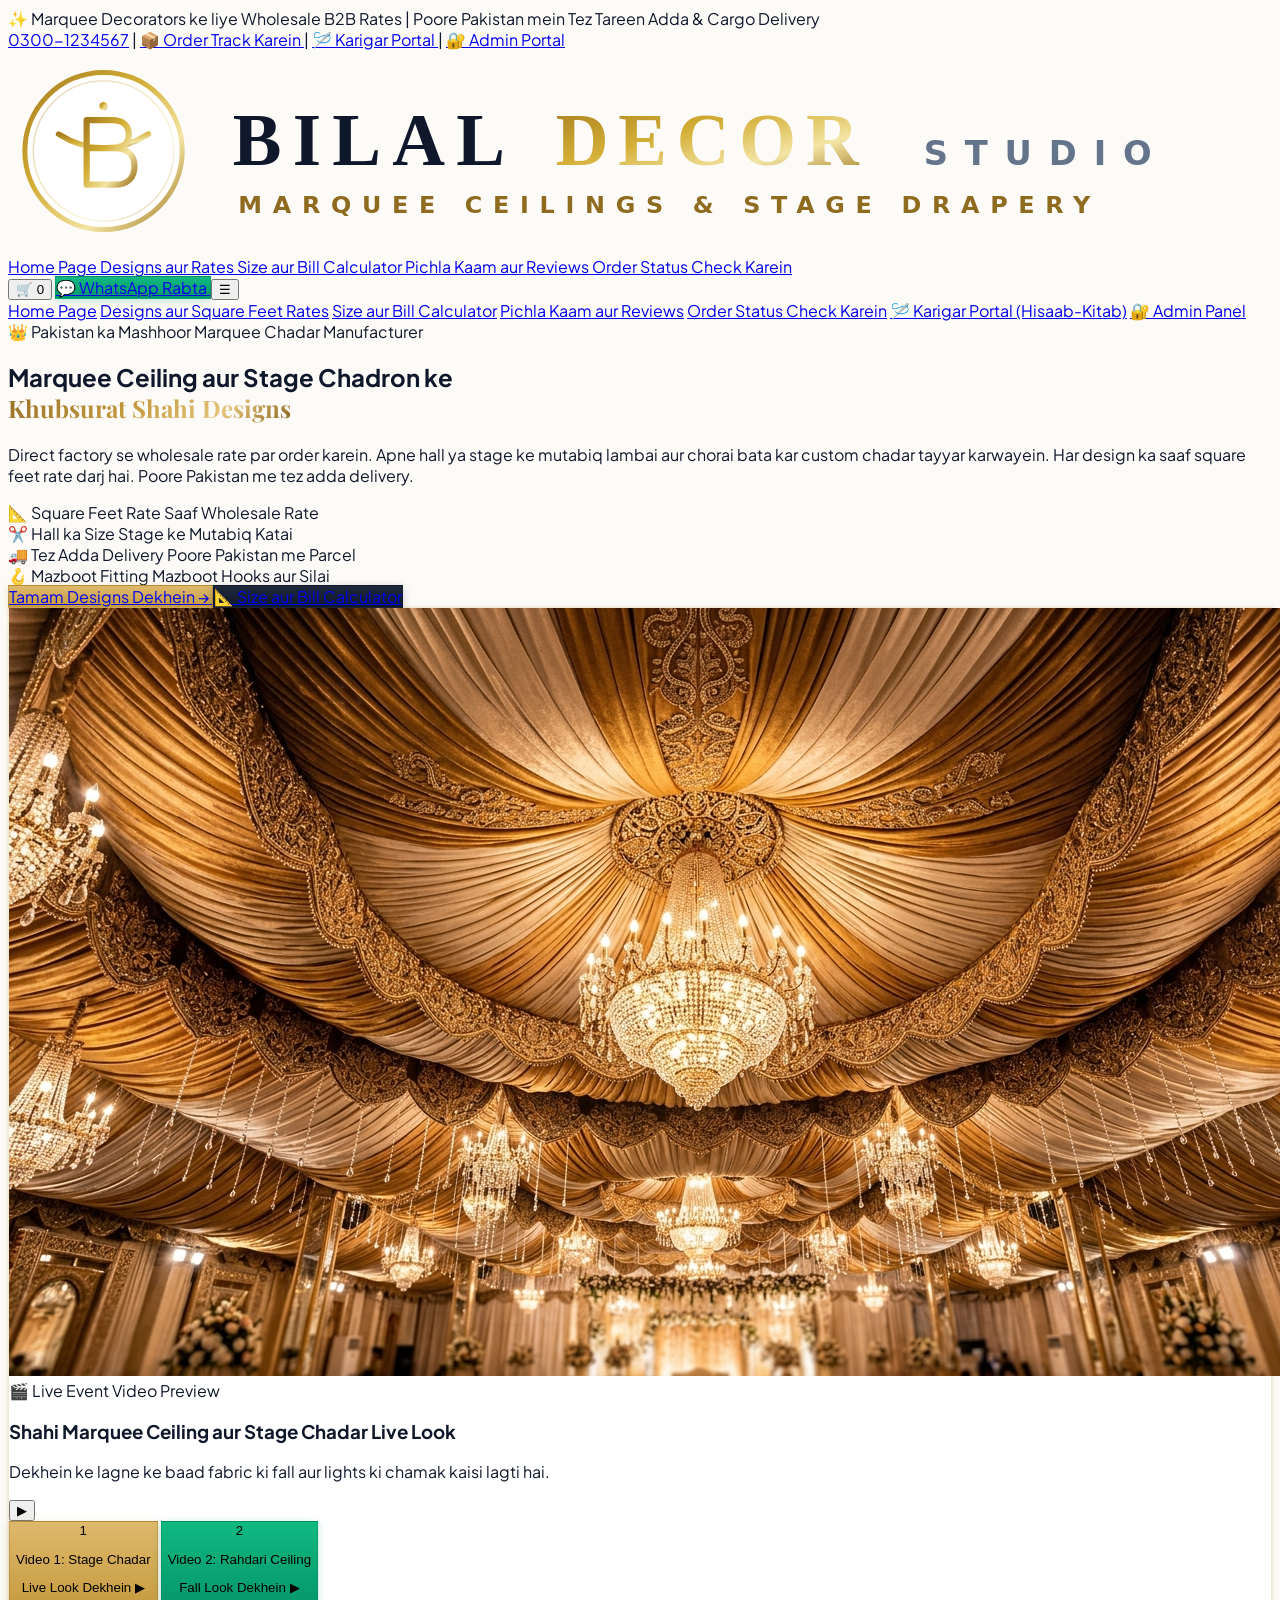
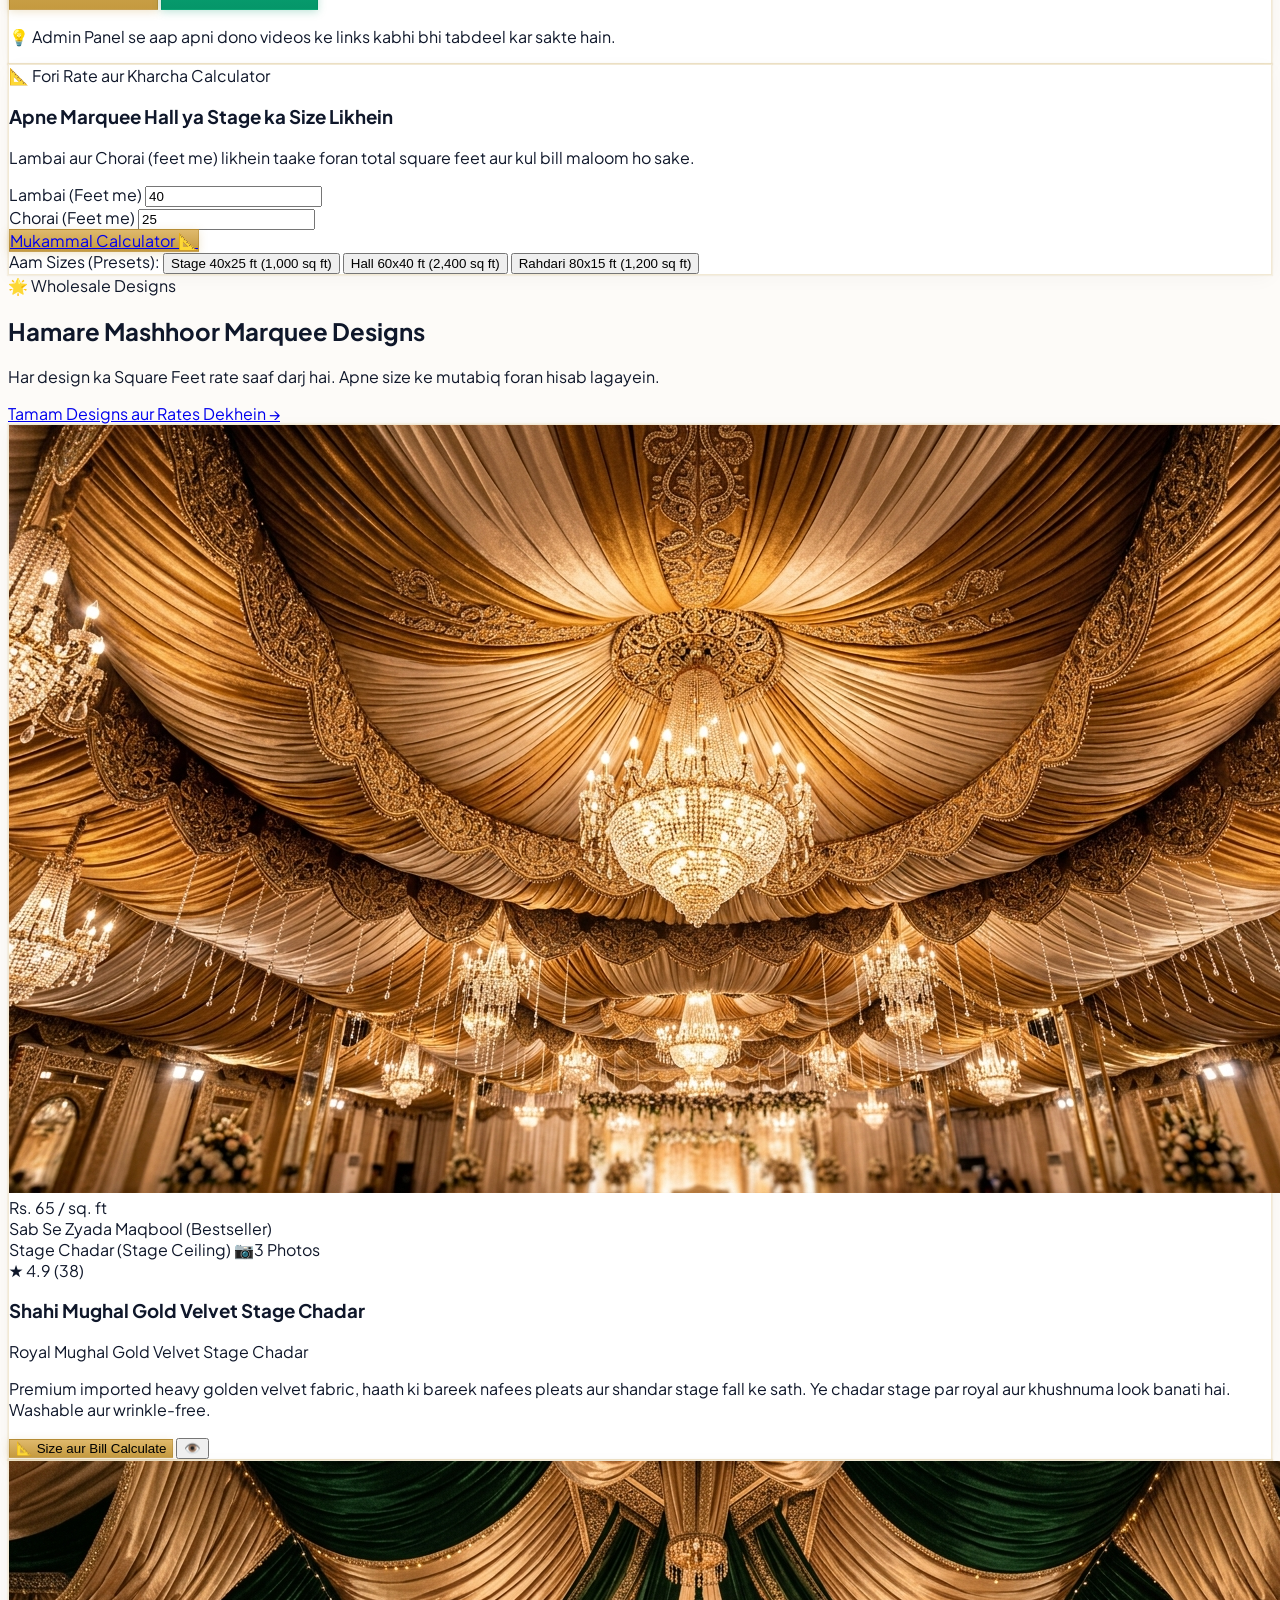
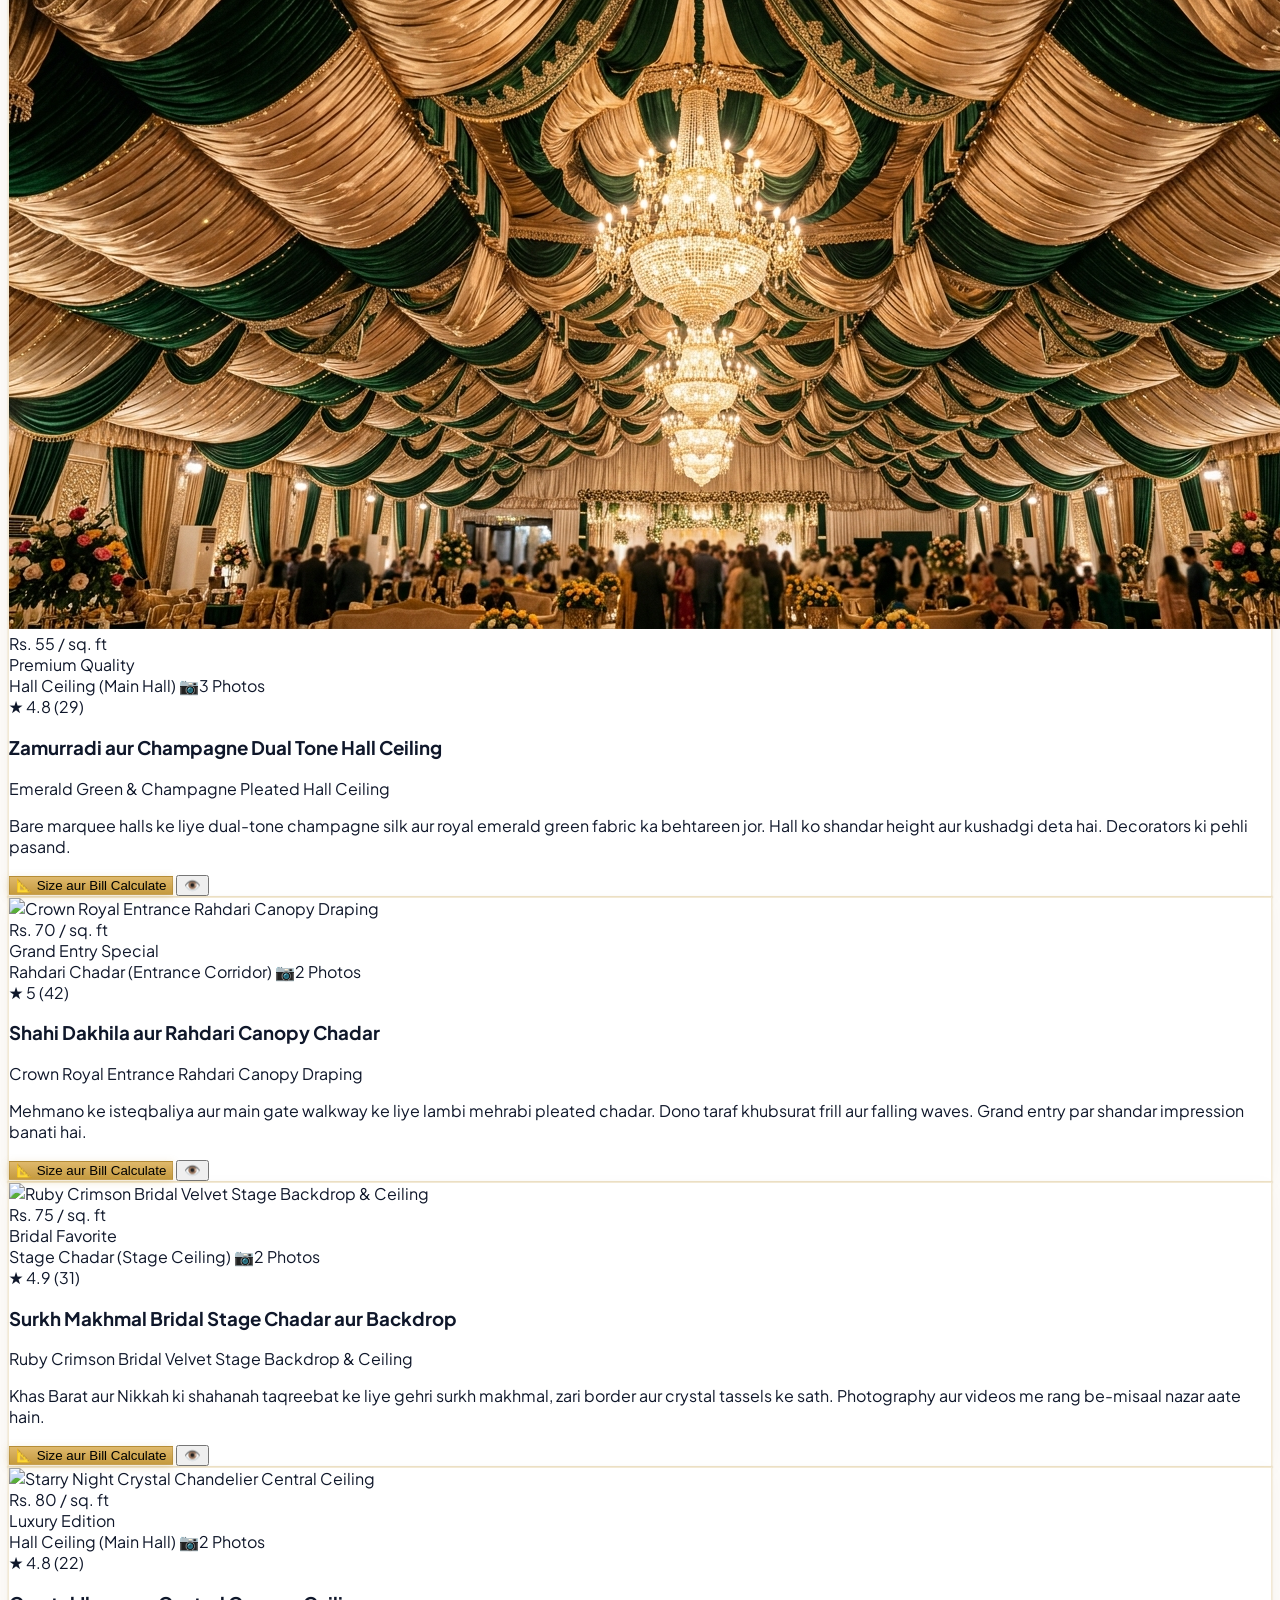
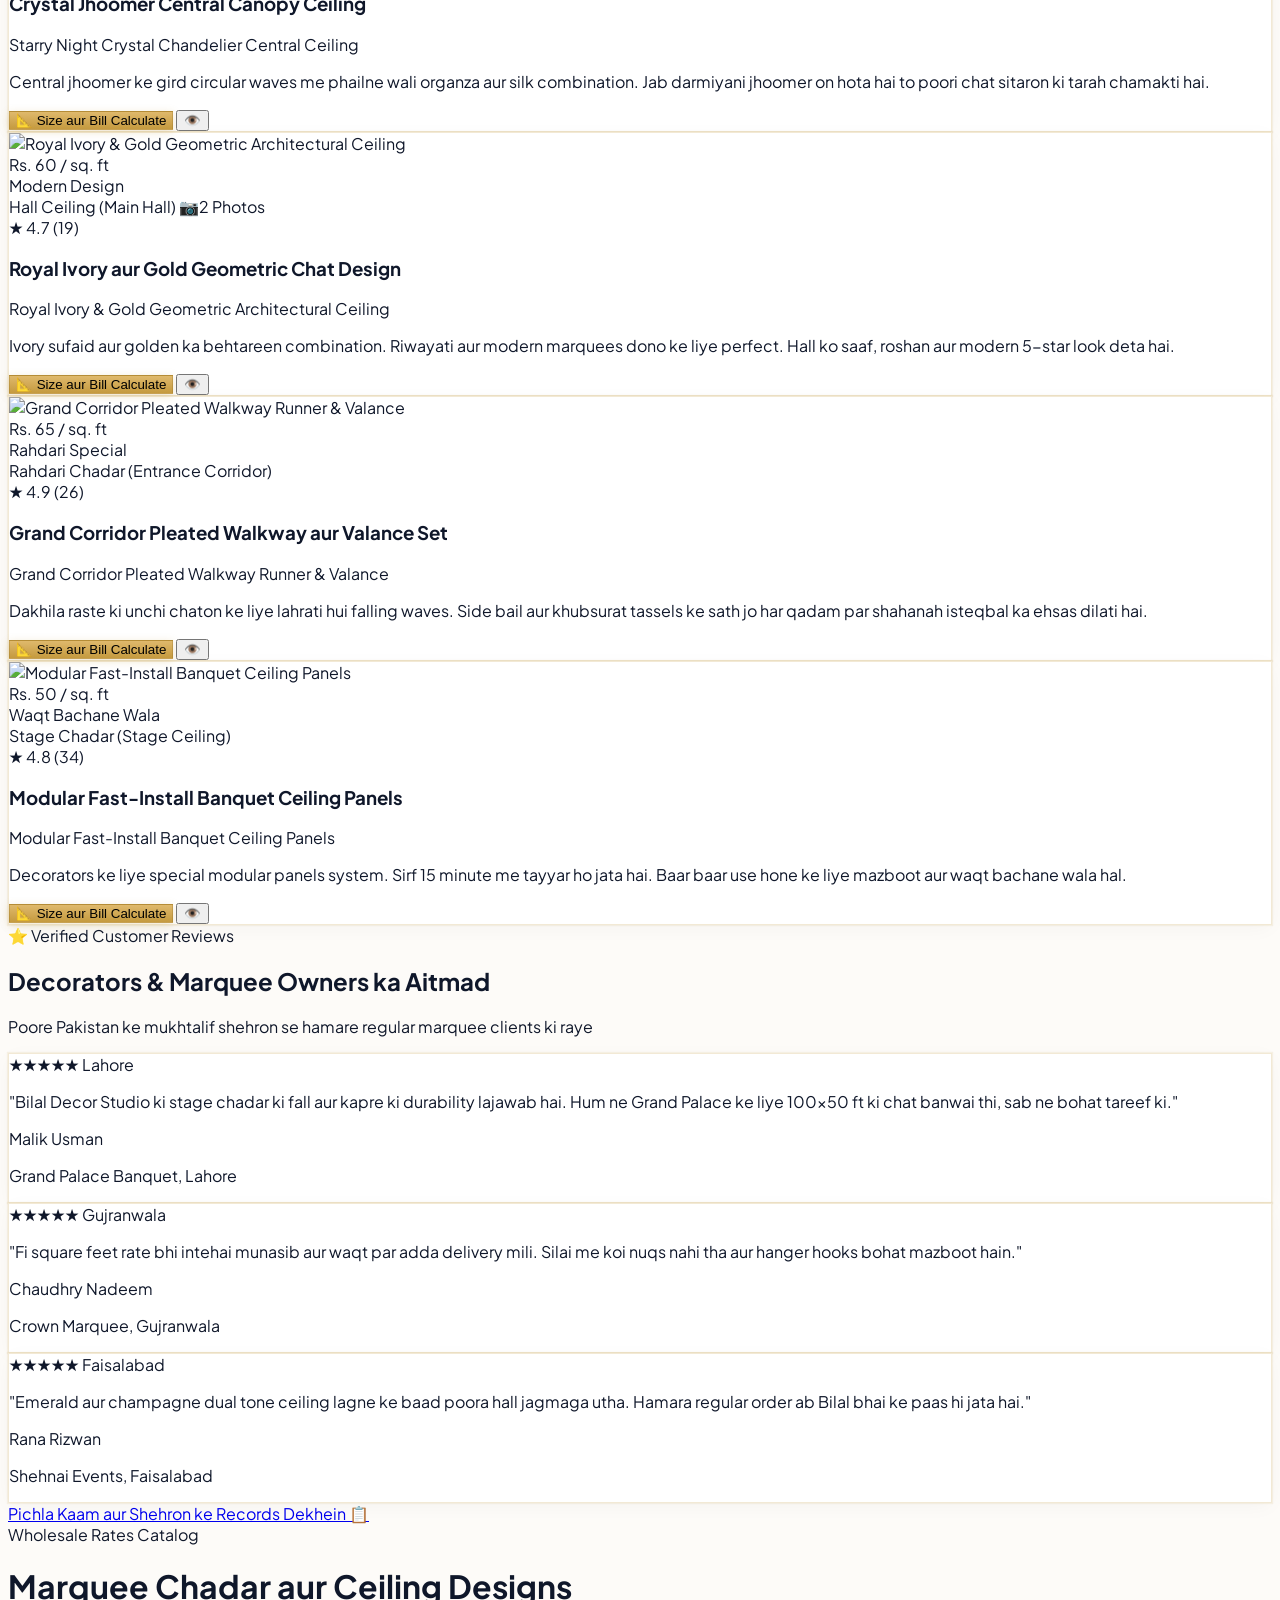
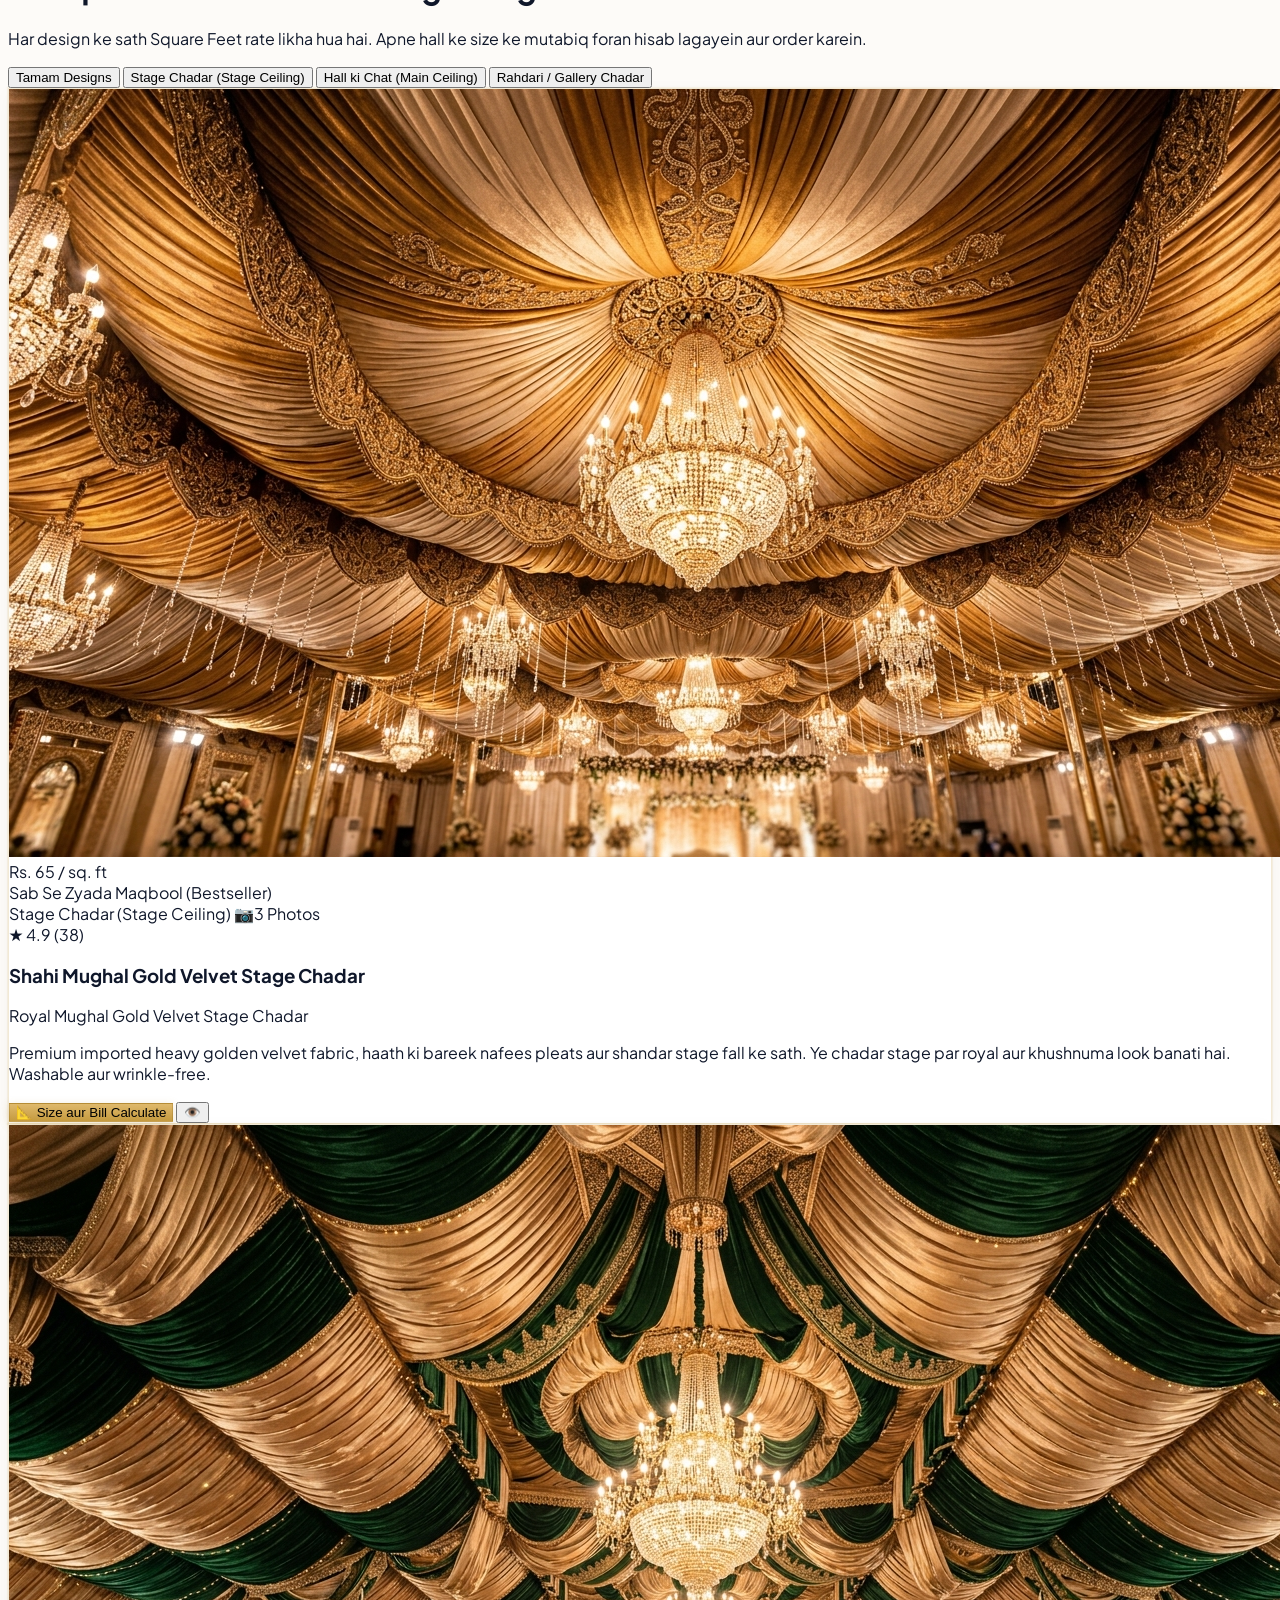
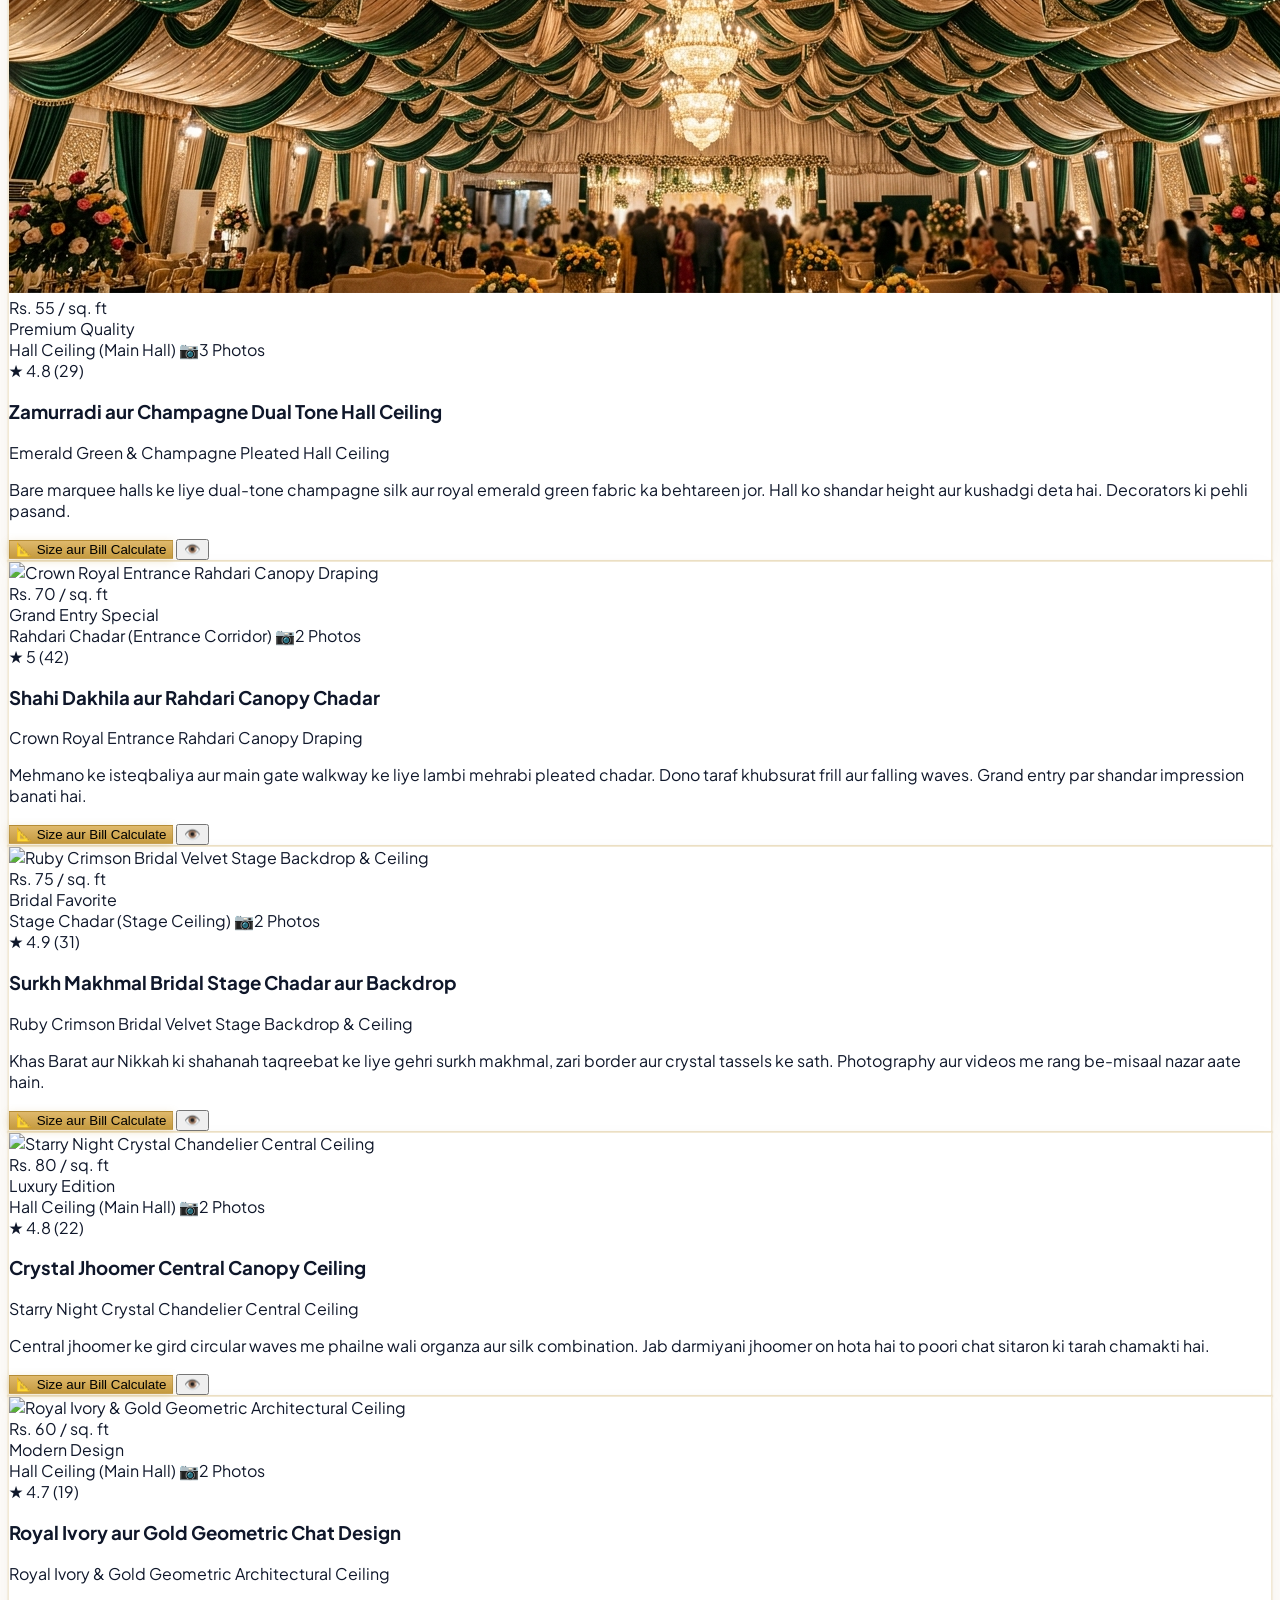
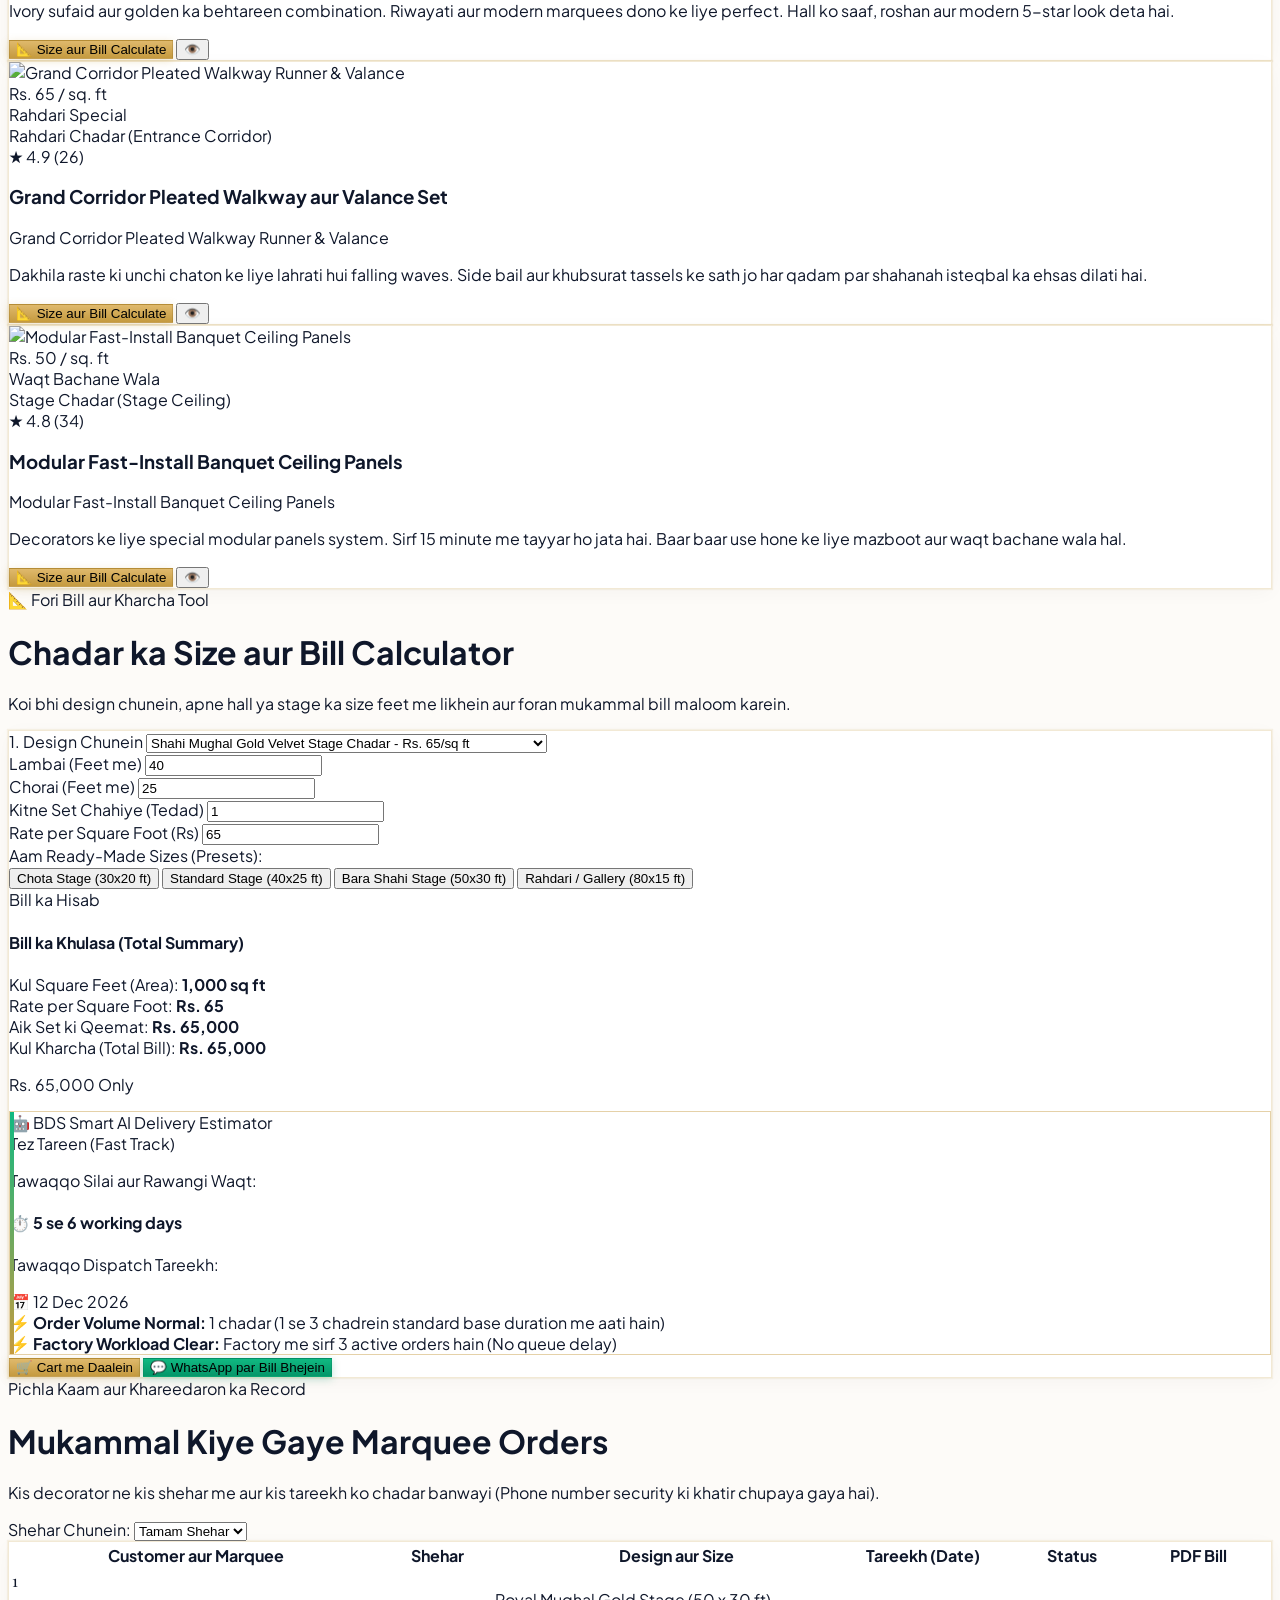
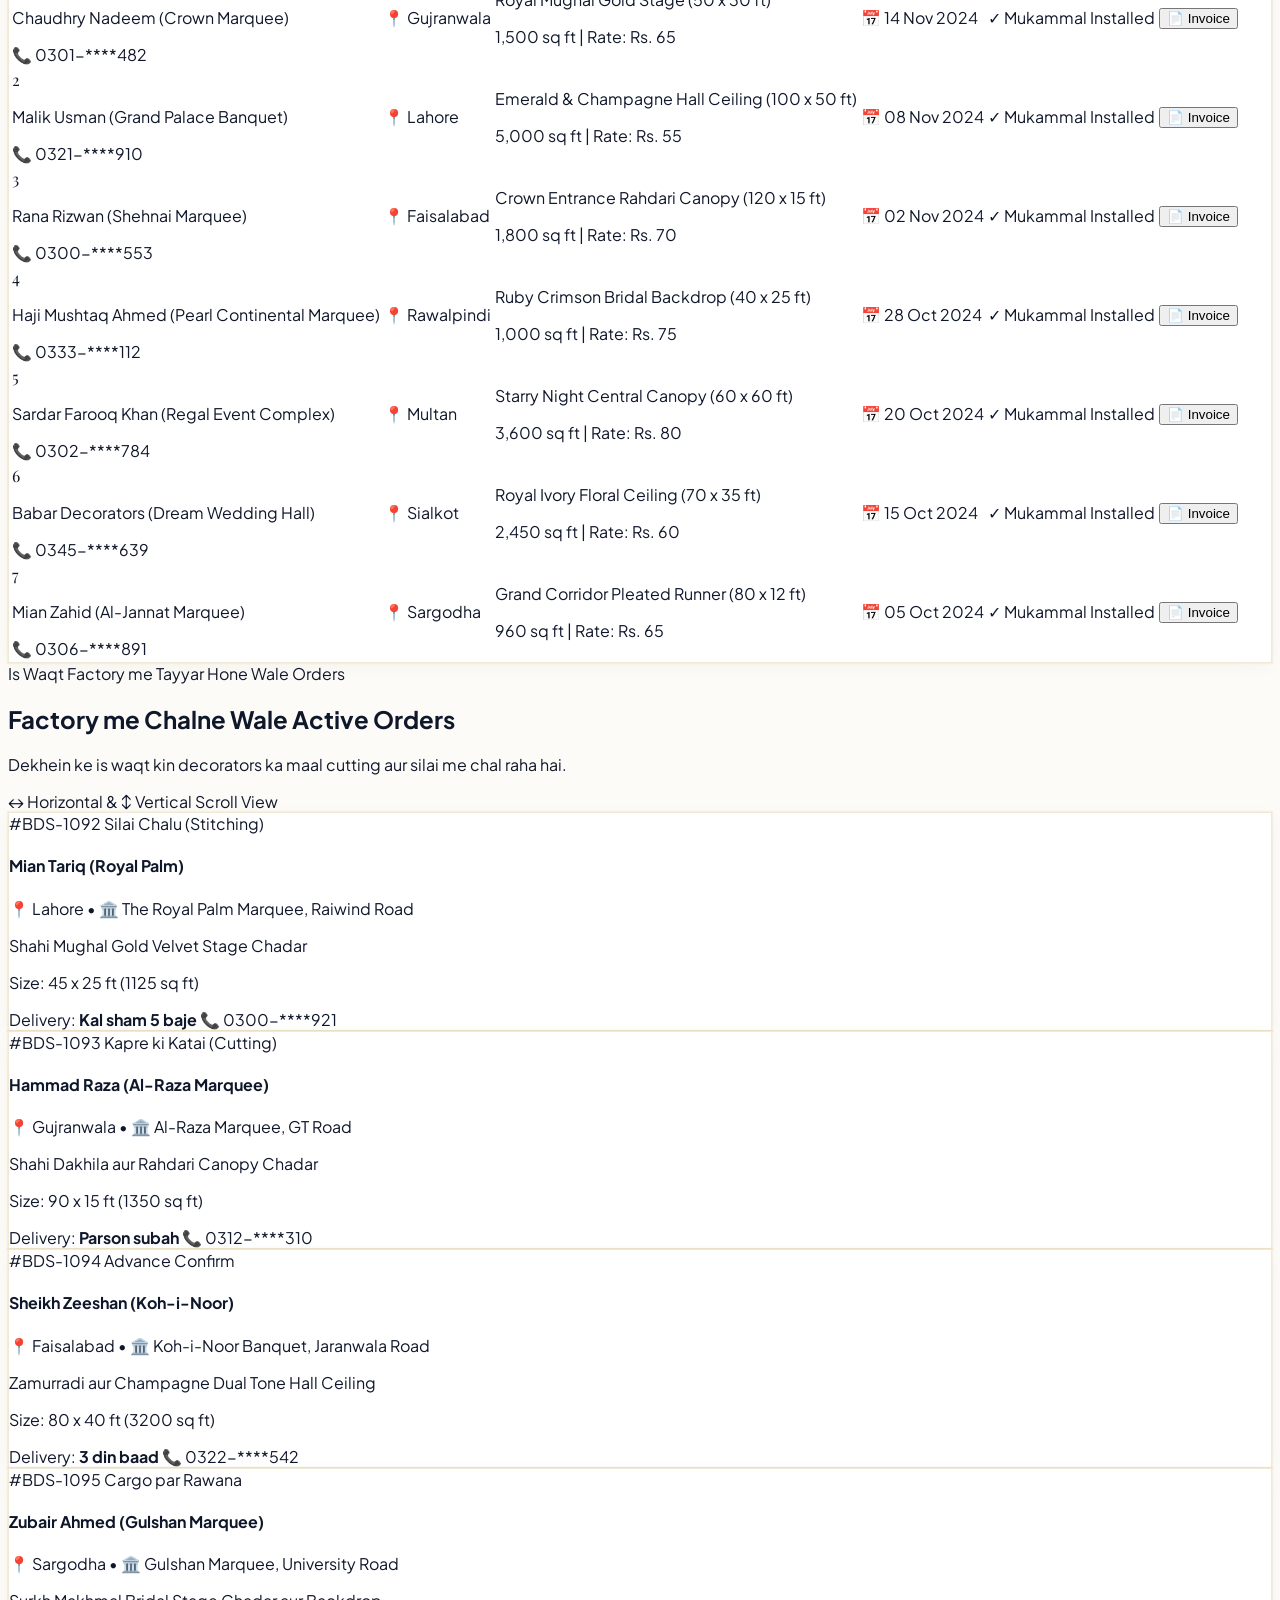
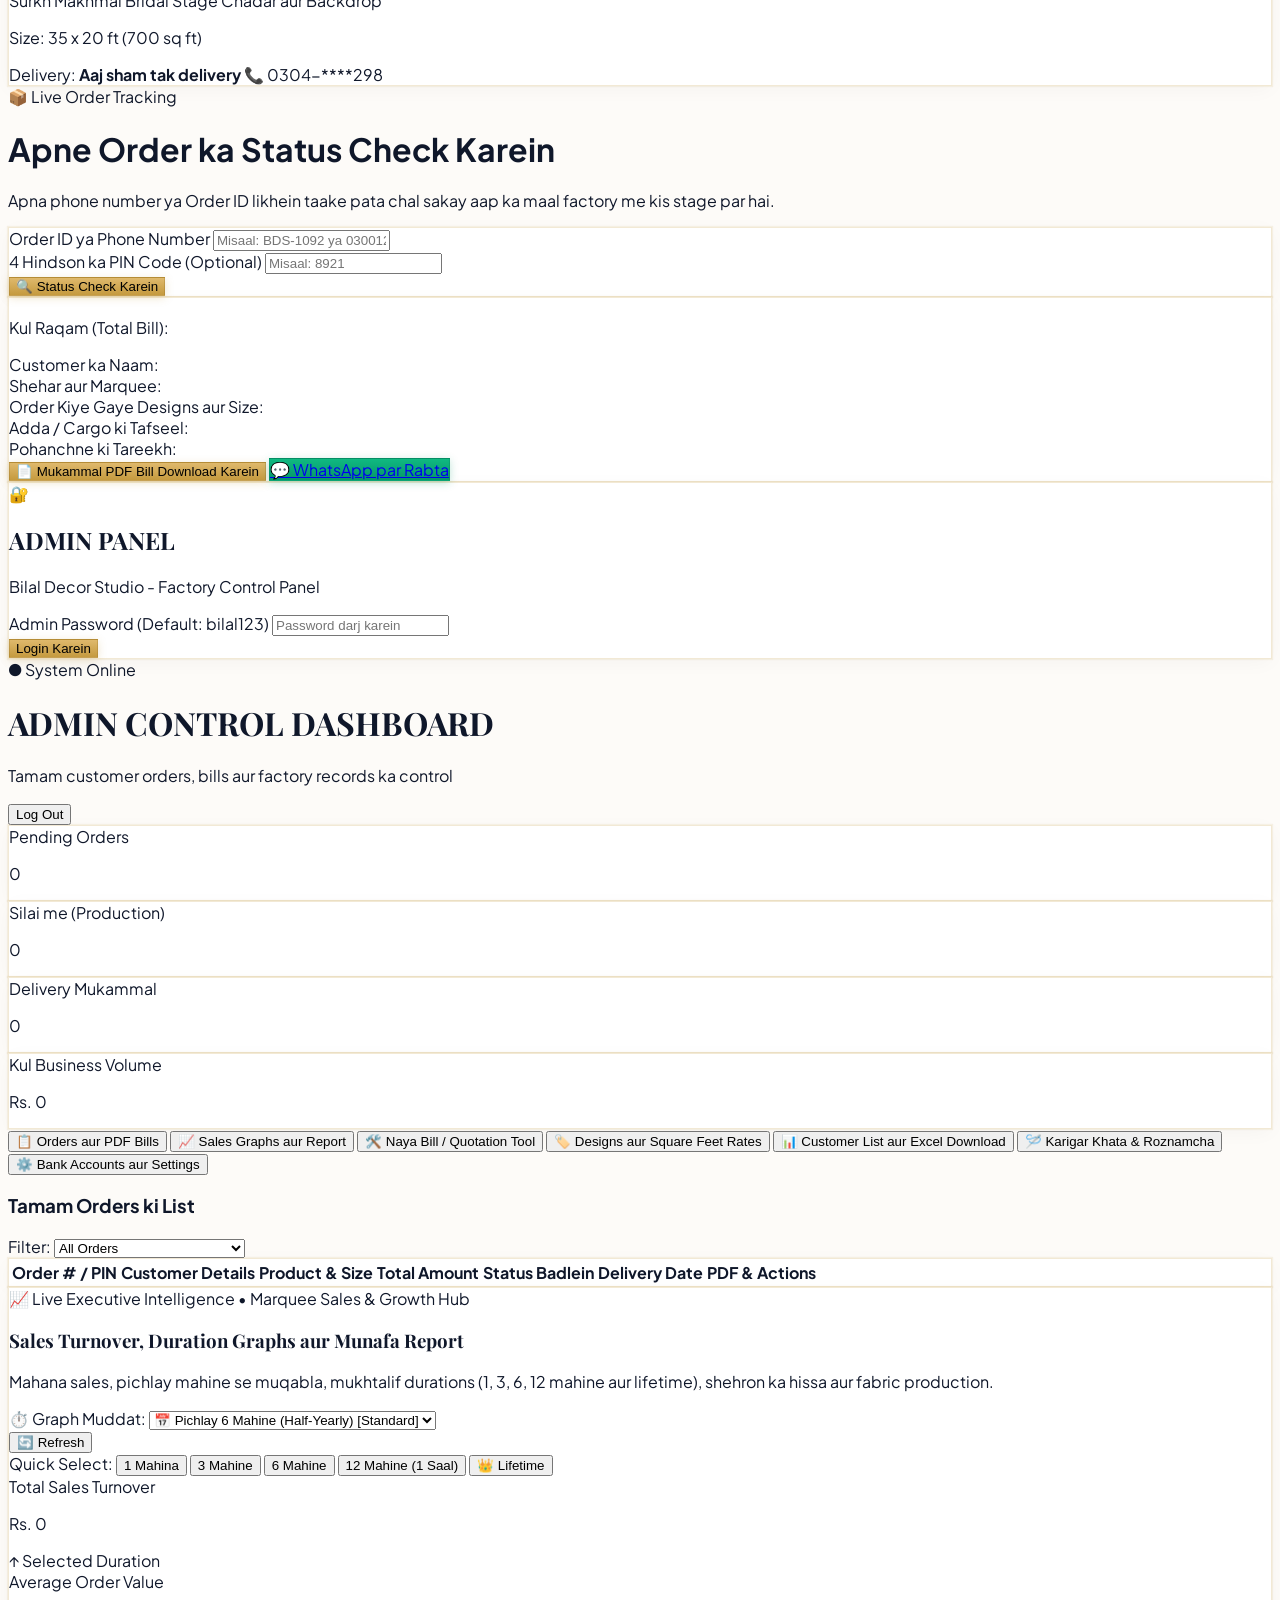
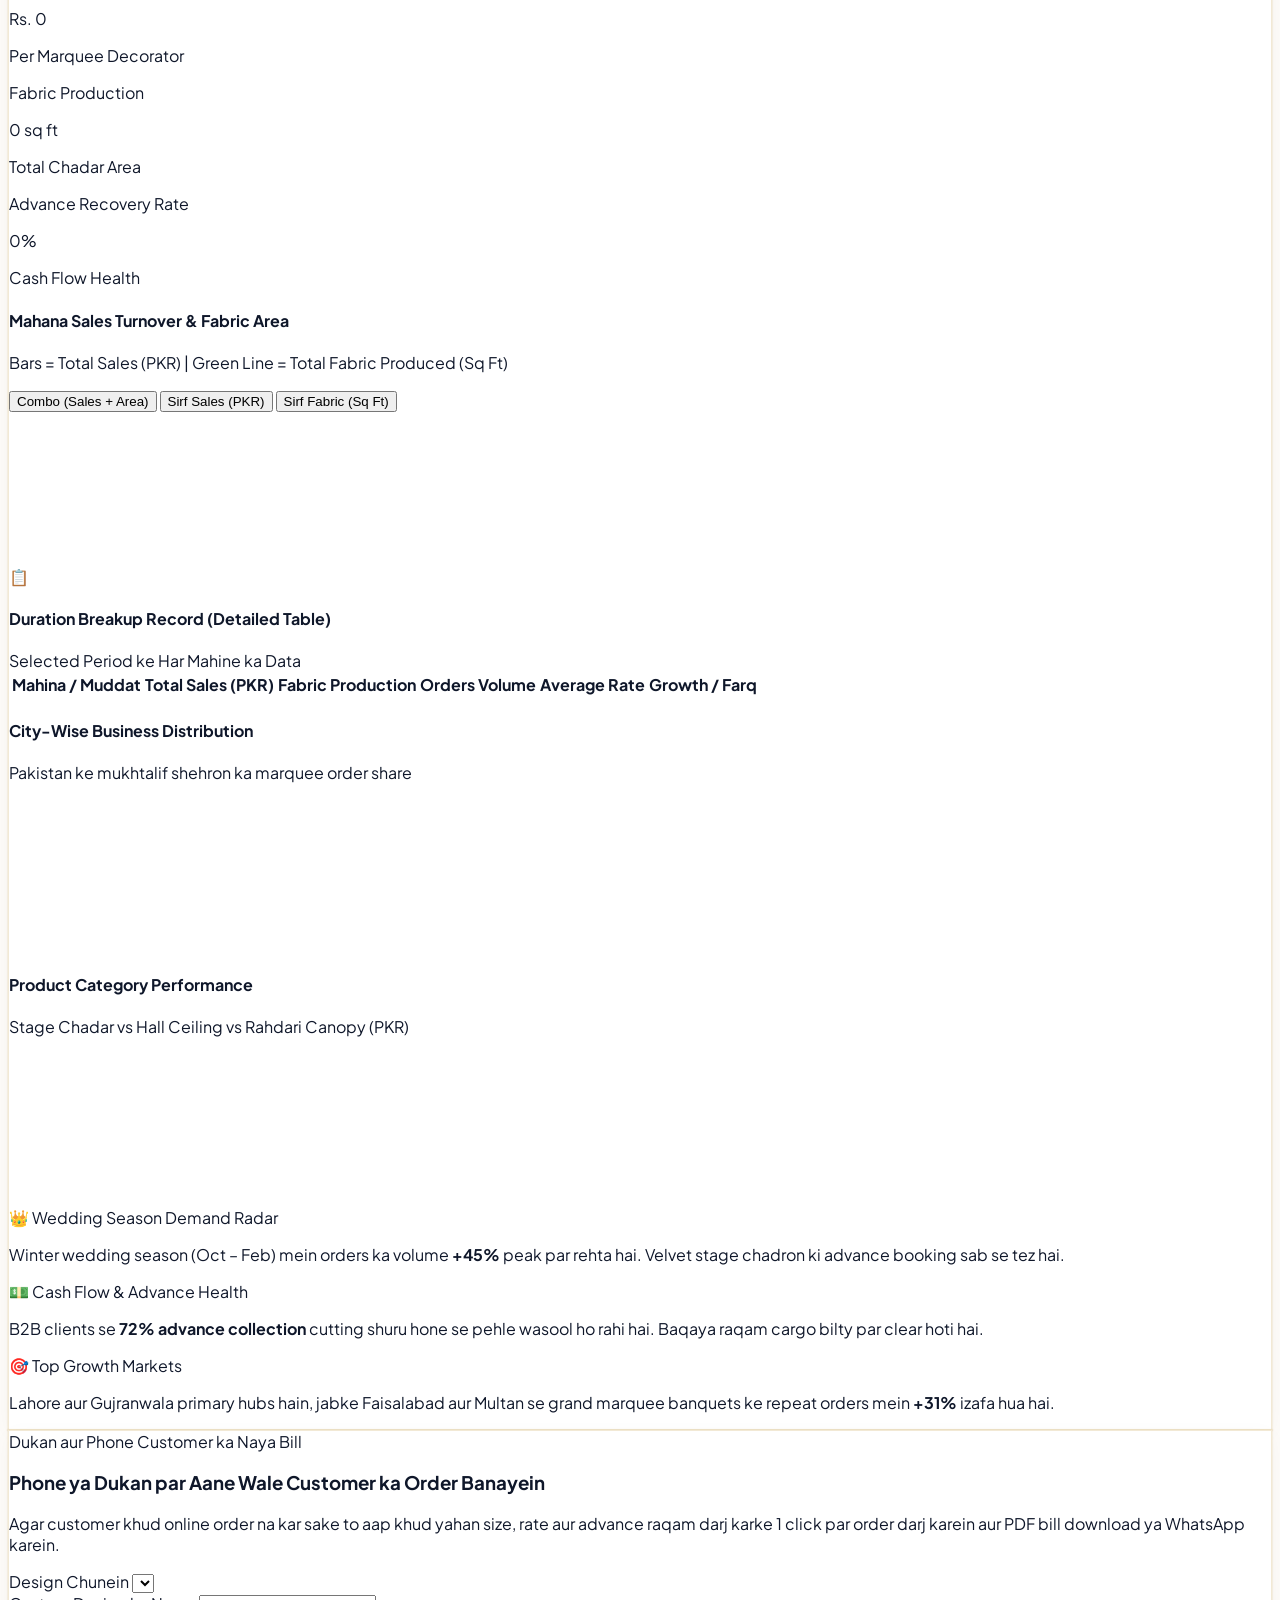
==== commit 760721e6: "Changes Done" ====
--- a/index.html
+++ b/index.html
@@ -32,7 +32,7 @@
     </script>
     
     <!-- Custom Stylesheet -->
-    <link rel="stylesheet" href="assets/css/style.css?v=2.2">
+    <link rel="stylesheet" href="assets/css/style.css?v=3.0">
     <link rel="icon" type="image/svg+xml" href="assets/images/logo-icon.svg">
 
     <!-- html2pdf.js for Client-Side PDF Generation -->
@@ -104,9 +104,6 @@
                 </a>
                 <a href="#tracker" class="px-3.5 py-2 rounded-xl hover:text-amber-800 hover:bg-amber-50/80 transition">
                     Order Status Check Karein
-                </a>
-                <a href="#karigar" class="px-3.5 py-2 rounded-xl text-amber-900 bg-amber-100/70 hover:bg-amber-200/80 font-extrabold transition flex items-center space-x-1 shadow-xs">
-                    <span>🪡 Karigar Portal</span>
                 </a>
             </nav>
 
@@ -2524,12 +2521,12 @@
     <script src="assets/js/data.js?v=2.5"></script>
     <script src="assets/js/calculator.js?v=2.5"></script>
     <script src="assets/js/ai_scheduler.js?v=2.5"></script>
-    <script src="assets/js/invoice.js?v=2.5"></script>
+    <script src="assets/js/invoice.js?v=3.0"></script>
     <script src="assets/js/tracker.js?v=2.5"></script>
     <script src="assets/js/database.js?v=2.5"></script>
     <script src="assets/js/analytics.js?v=2.5"></script>
     <script src="assets/js/admin.js?v=2.5"></script>
-    <script src="assets/js/karigar.js?v=2.6"></script>
+    <script src="assets/js/karigar.js?v=2.7"></script>
     <script src="assets/js/app.js?v=2.5"></script>
 
     <!-- Additional Standalone Calculator Page Helpers -->
--- a/assets/css/style.css
+++ b/assets/css/style.css
@@ -262,19 +262,61 @@
     background: linear-gradient(180deg, #10B981 0%, #C59A3F 100%);
 }
 
-/* Thermal receipt print view */
+/* High-Fidelity Print Engine (A4 B2B Invoice & Thermal Slip) */
 @media print {
+    @page {
+        size: A4 portrait;
+        margin: 8mm;
+    }
     body * {
-        visibility: hidden;
+        visibility: hidden !important;
+    }
+    #invoiceModal, #invoiceModal * {
+        visibility: visible !important;
+    }
+    #invoiceModal {
+        position: absolute !important;
+        left: 0 !important;
+        top: 0 !important;
+        width: 100% !important;
+        height: auto !important;
+        background: #ffffff !important;
+        padding: 0 !important;
+        margin: 0 !important;
+        overflow: visible !important;
+        display: block !important;
+    }
+    #invoiceModal .sticky, 
+    #invoiceModal button,
+    #invoiceModal .bg-\[\#0F172A\] {
+        display: none !important;
+    }
+    #invoiceContentArea {
+        padding: 0 !important;
+        margin: 0 !important;
+    }
+    #invoiceDocument {
+        visibility: visible !important;
+        position: relative !important;
+        width: 100% !important;
+        max-width: 100% !important;
+        margin: 0 auto !important;
+        padding: 0 !important;
+        border: none !important;
+        box-shadow: none !important;
+        border-radius: 0 !important;
+    }
+    #invoiceDocument * {
+        visibility: visible !important;
     }
     #printableSlip, #printableSlip * {
-        visibility: visible;
+        visibility: visible !important;
     }
     #printableSlip {
-        position: absolute;
-        left: 0;
-        top: 0;
-        width: 100%;
+        position: absolute !important;
+        left: 0 !important;
+        top: 0 !important;
+        width: 100% !important;
         background: #fff !important;
         color: #000 !important;
     }
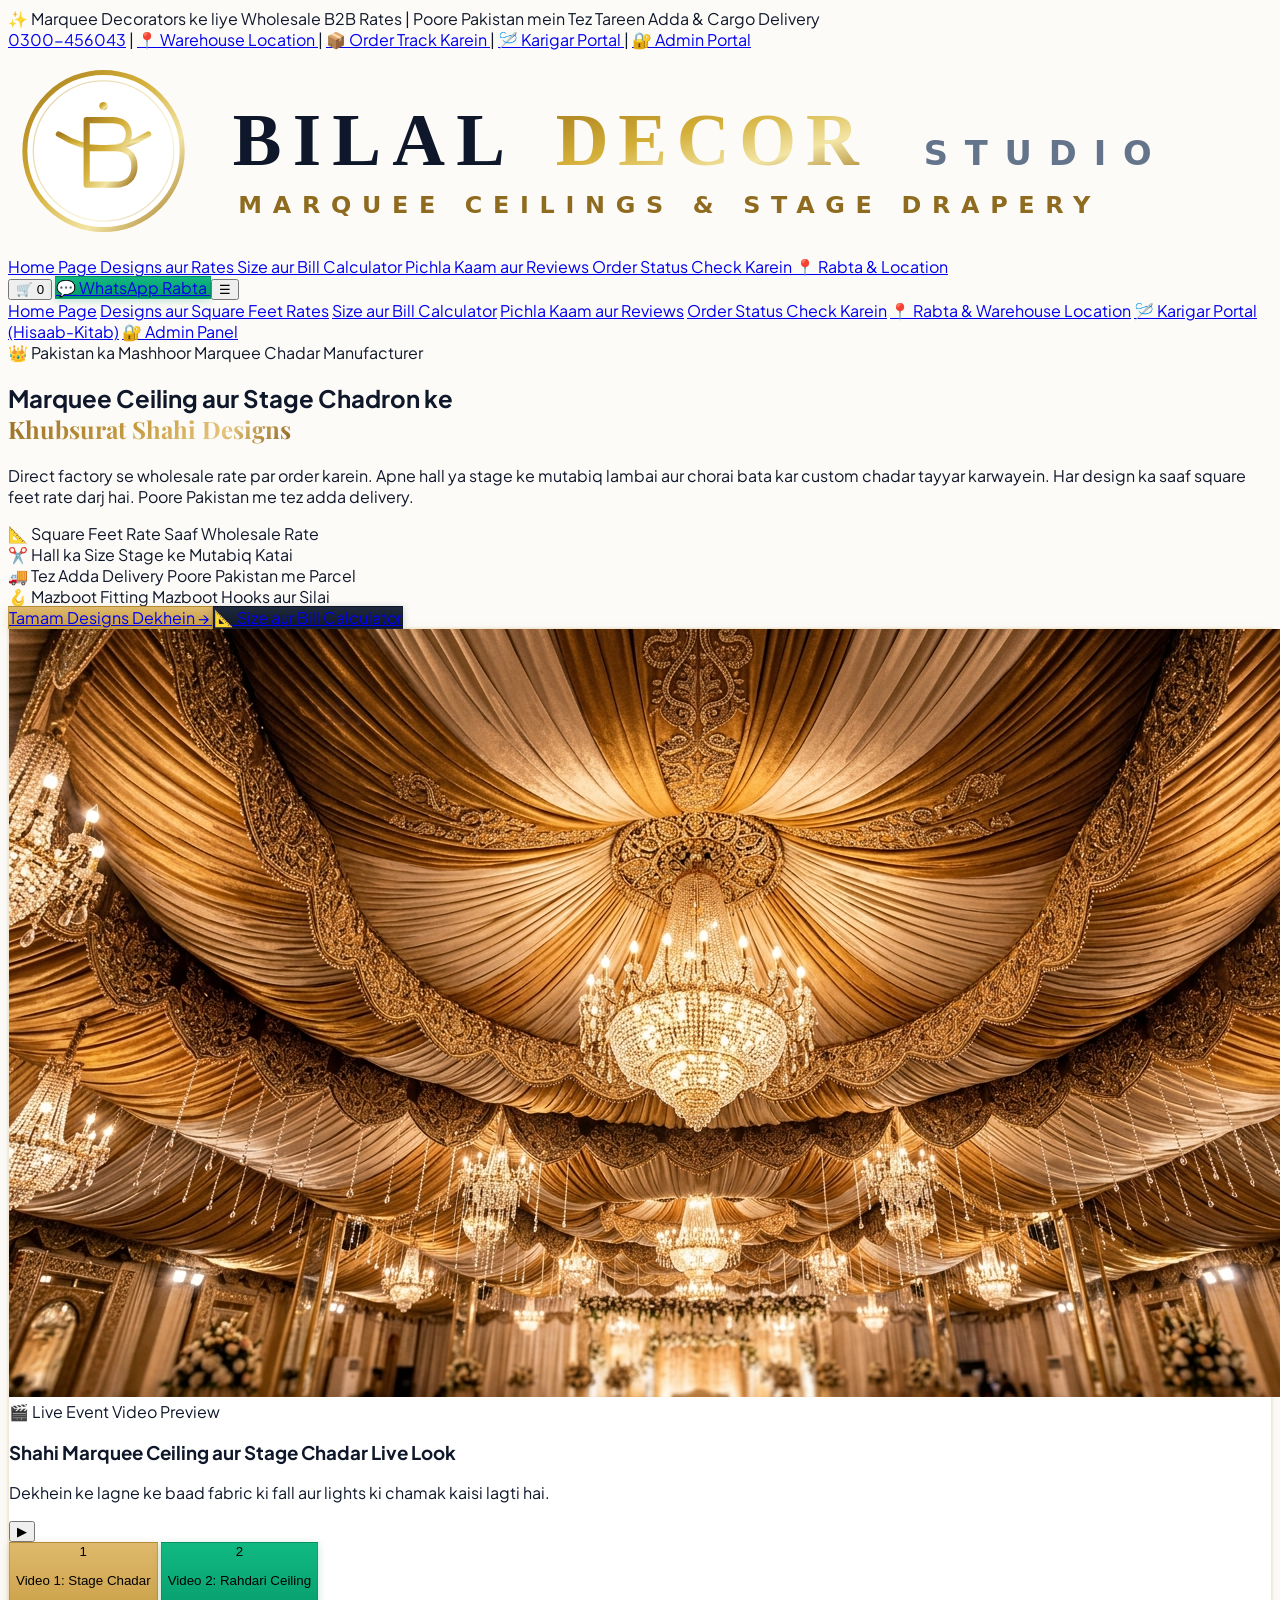
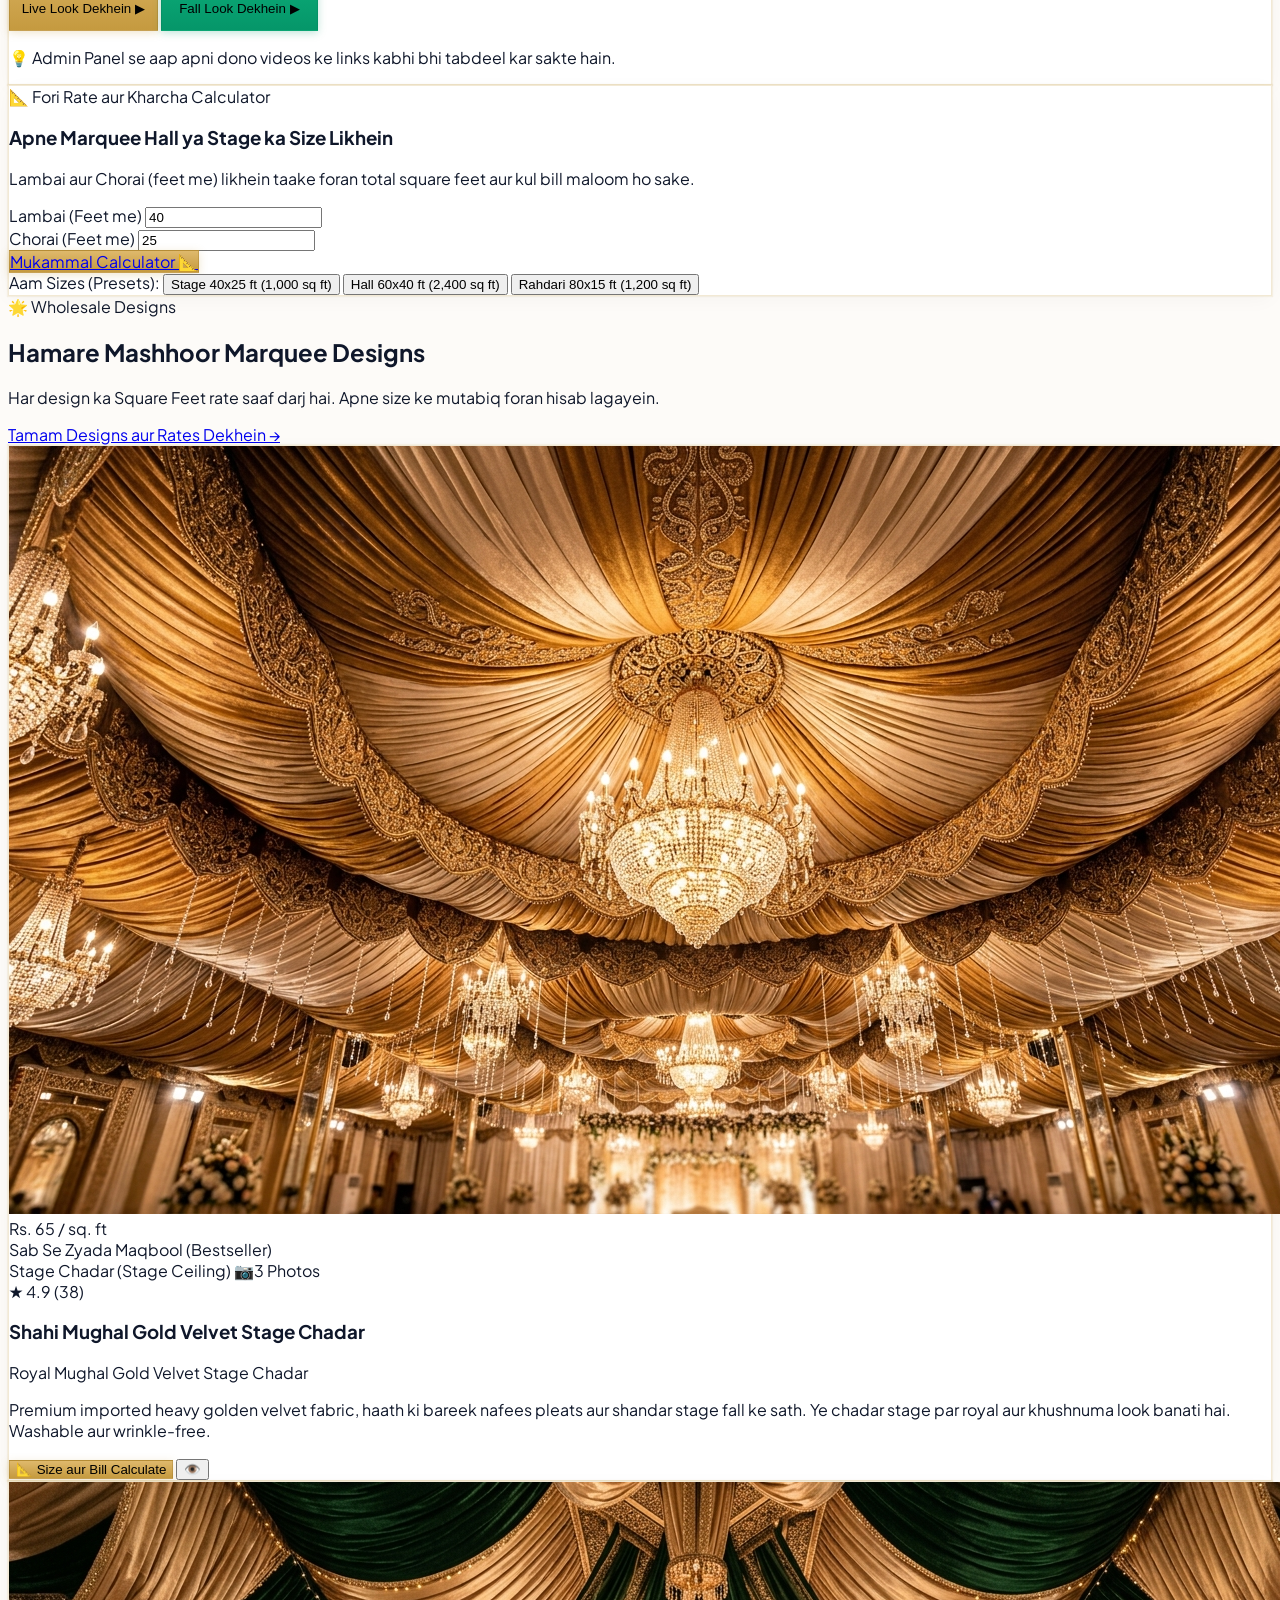
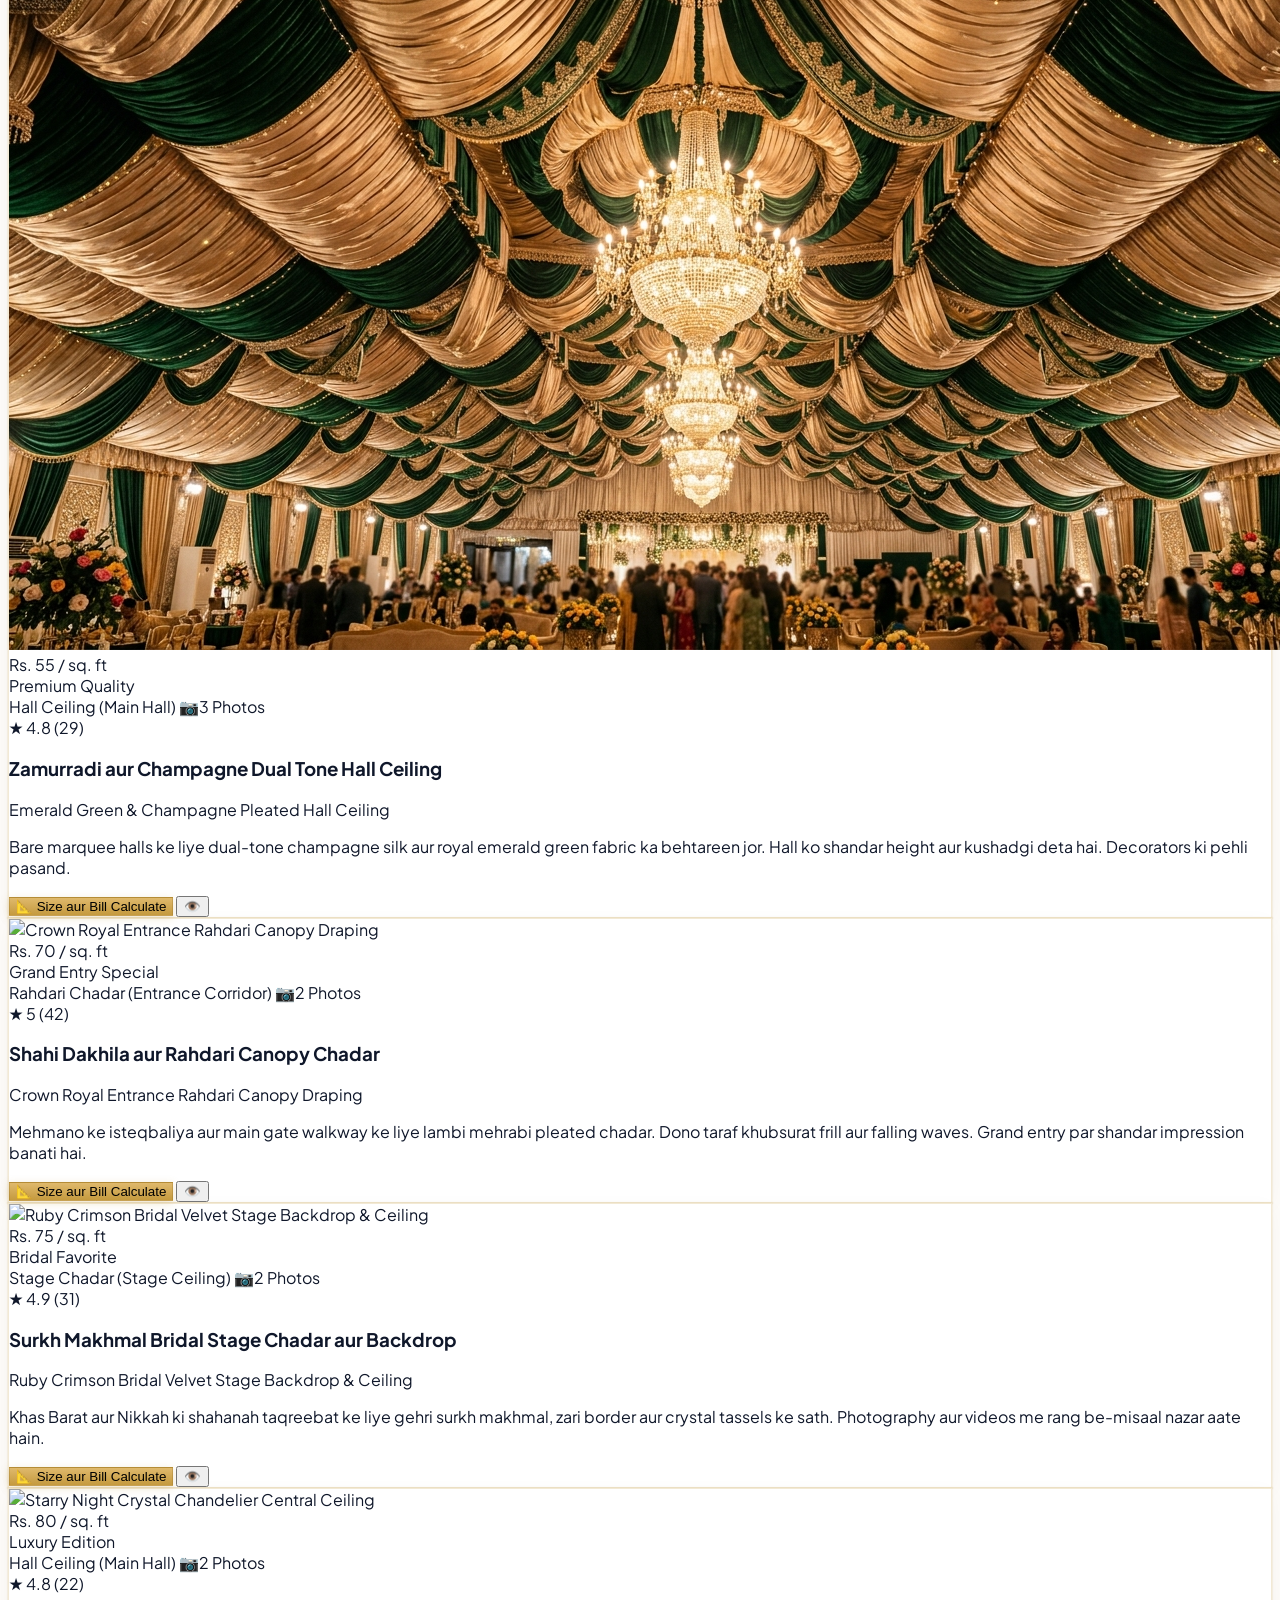
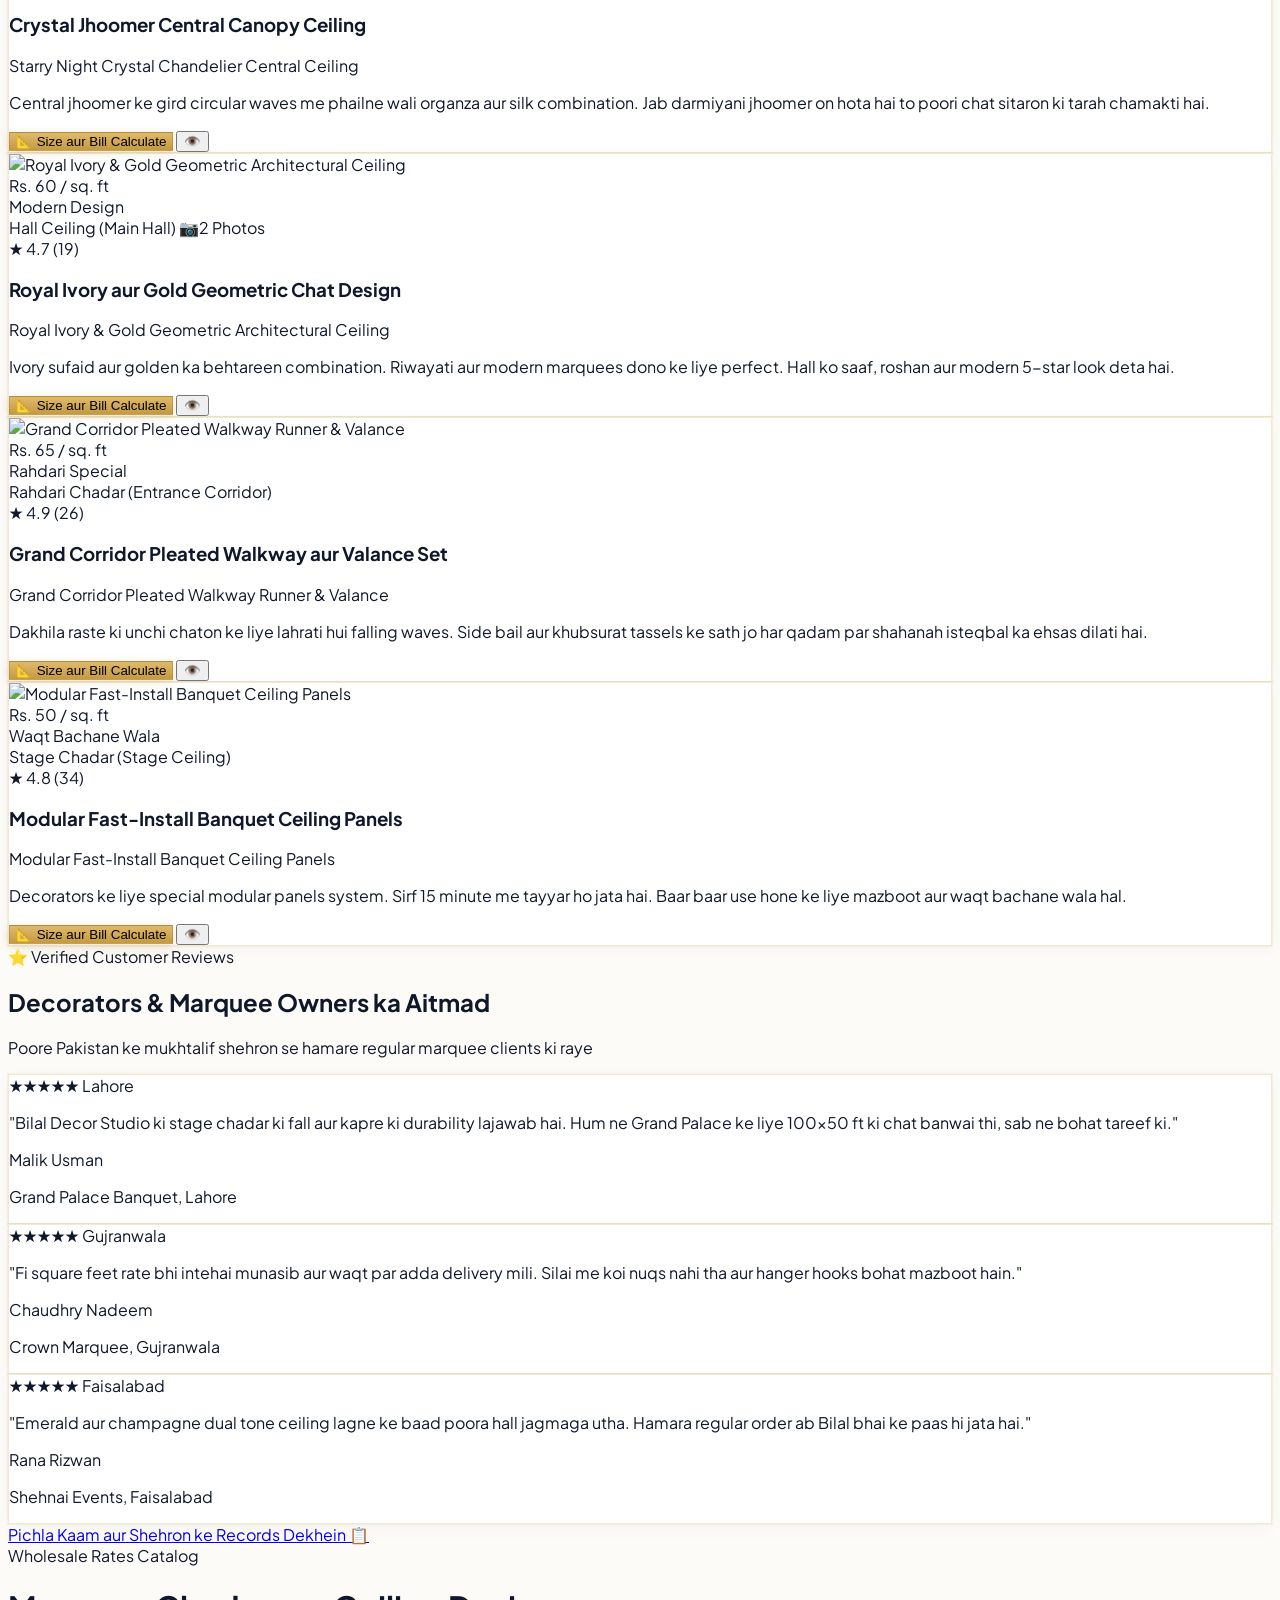
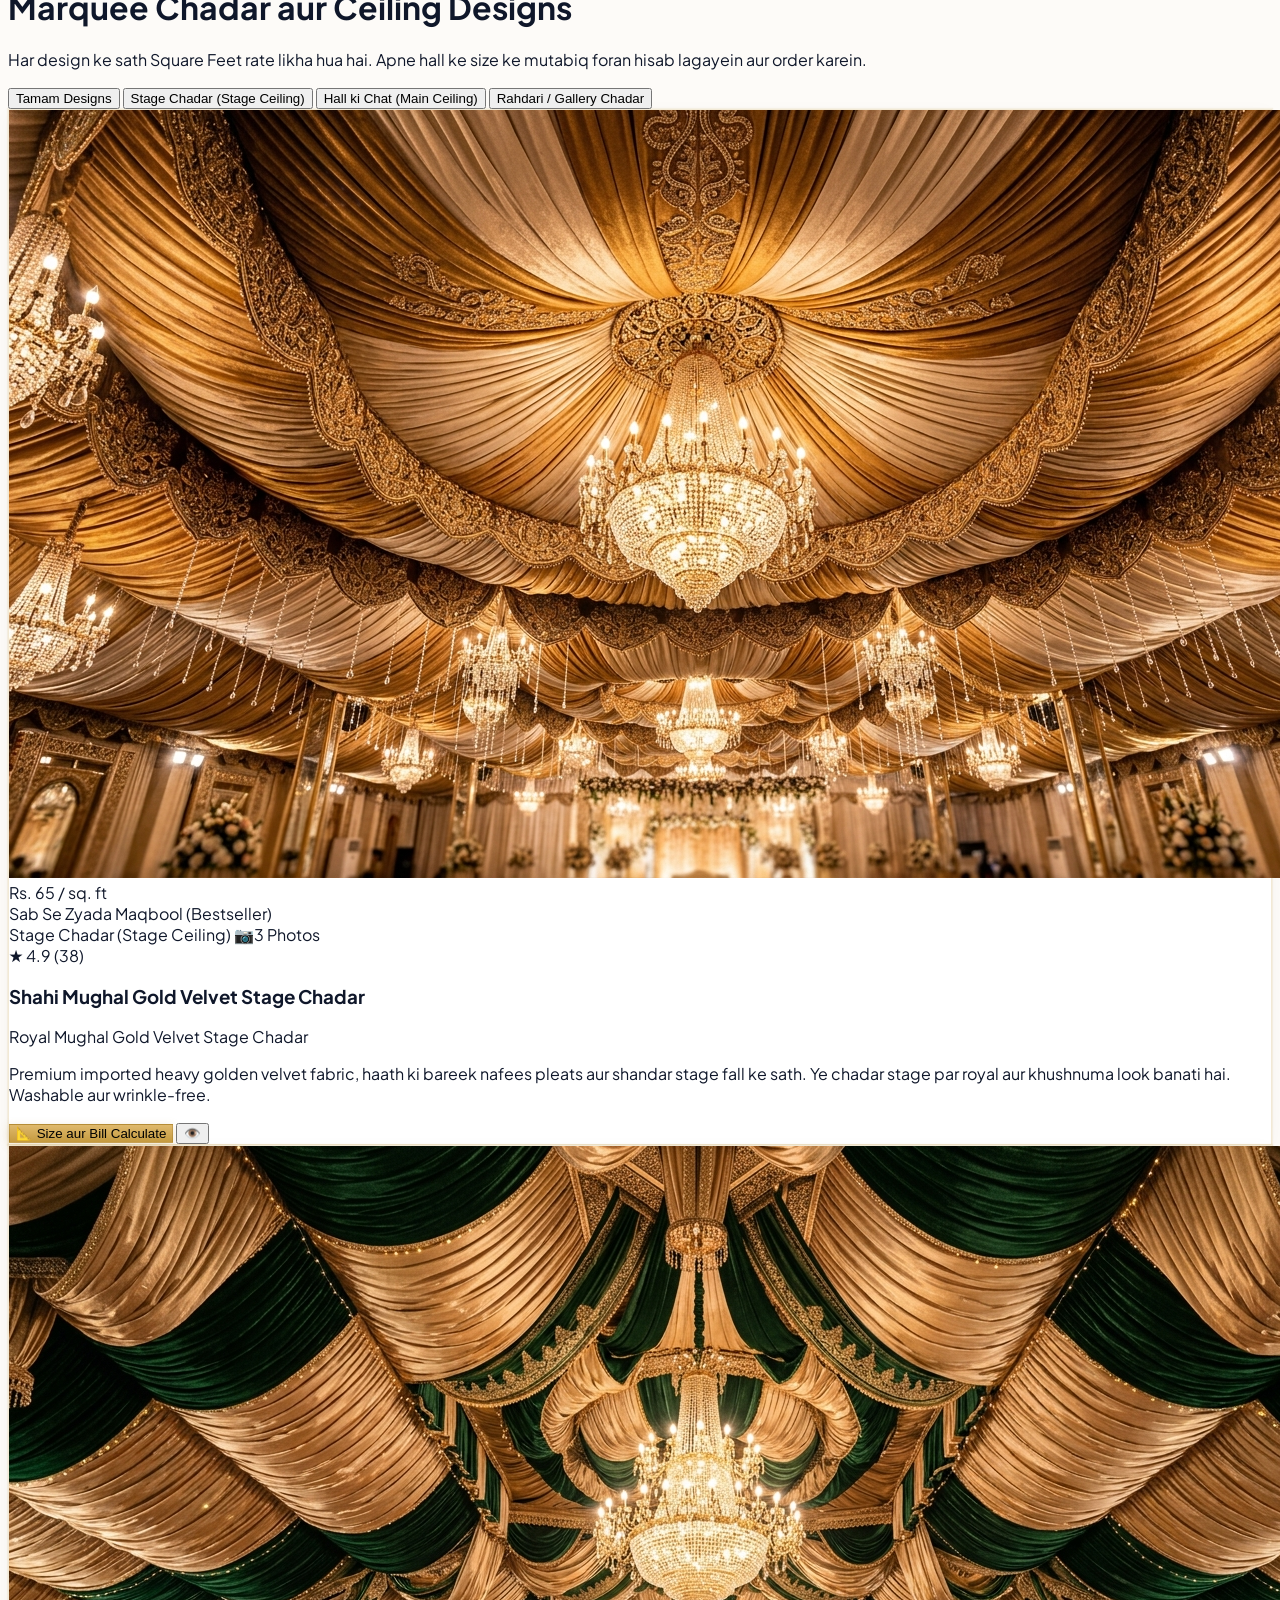
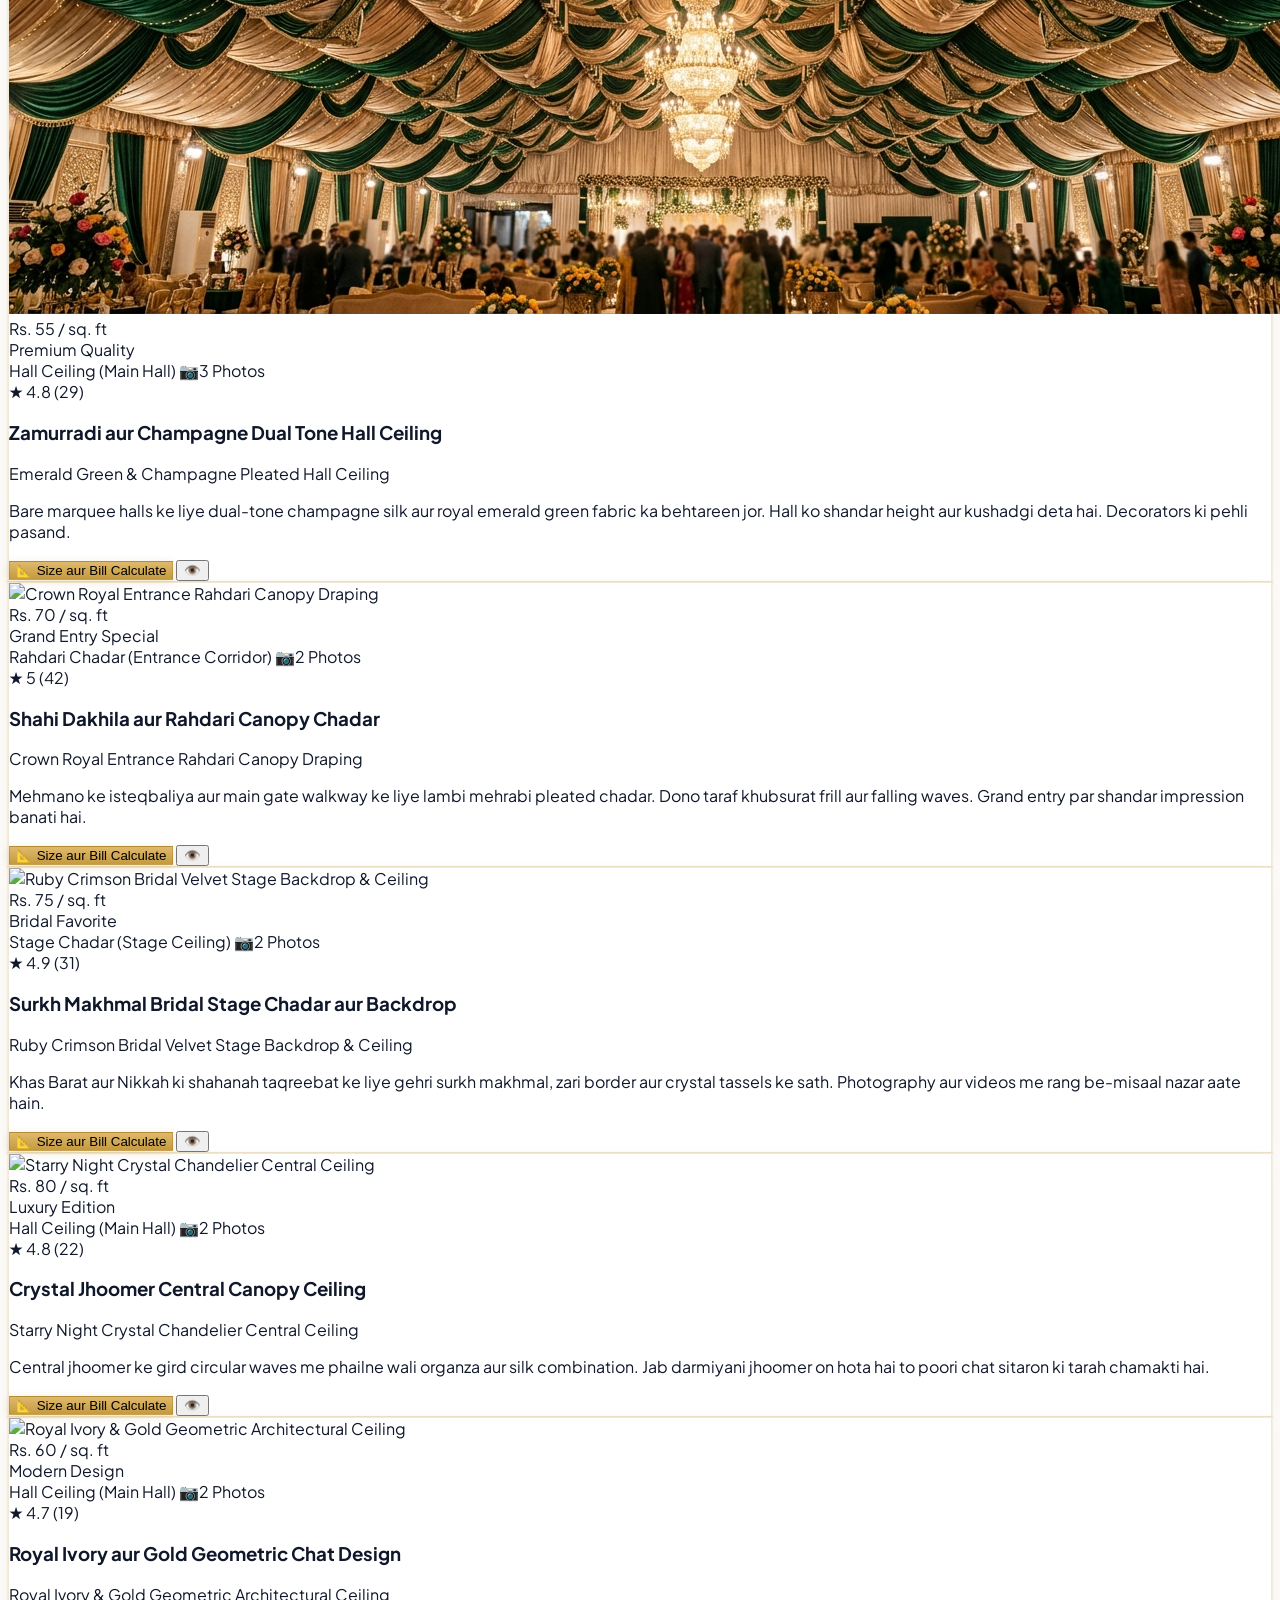
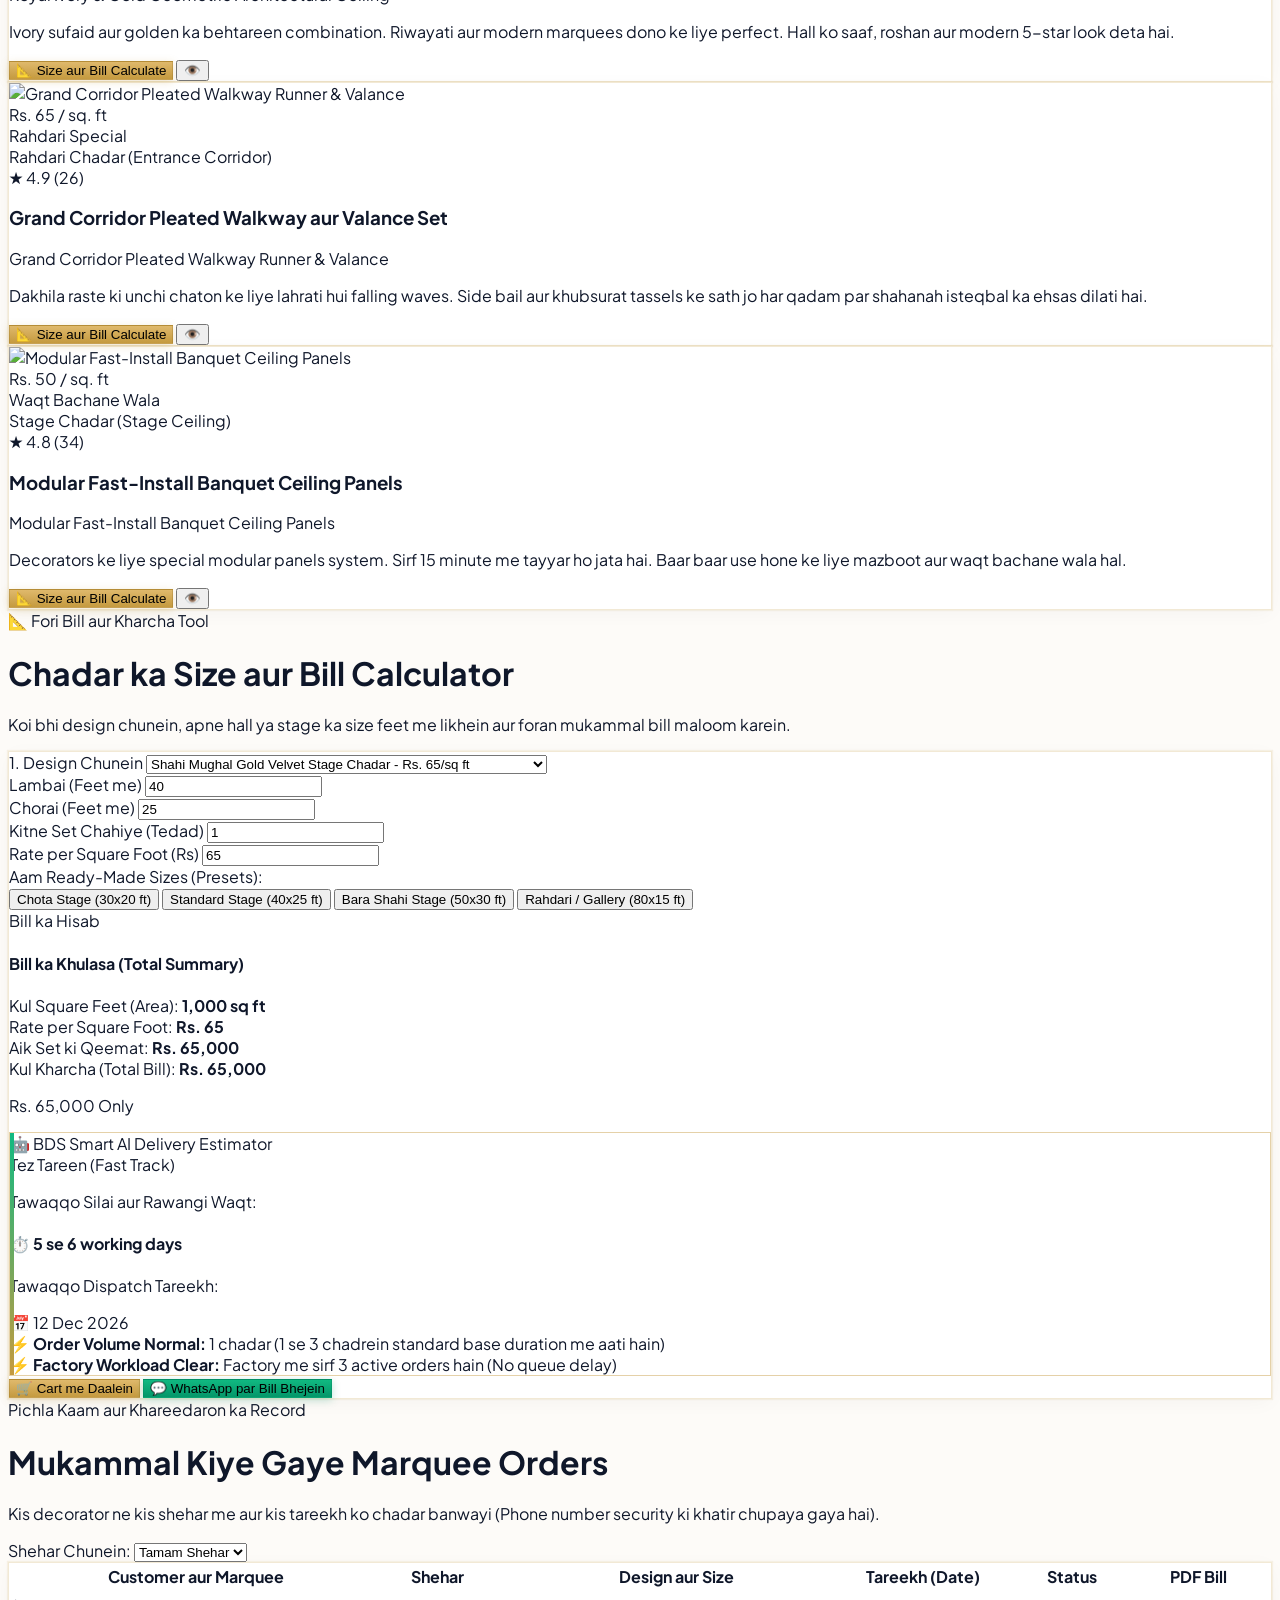
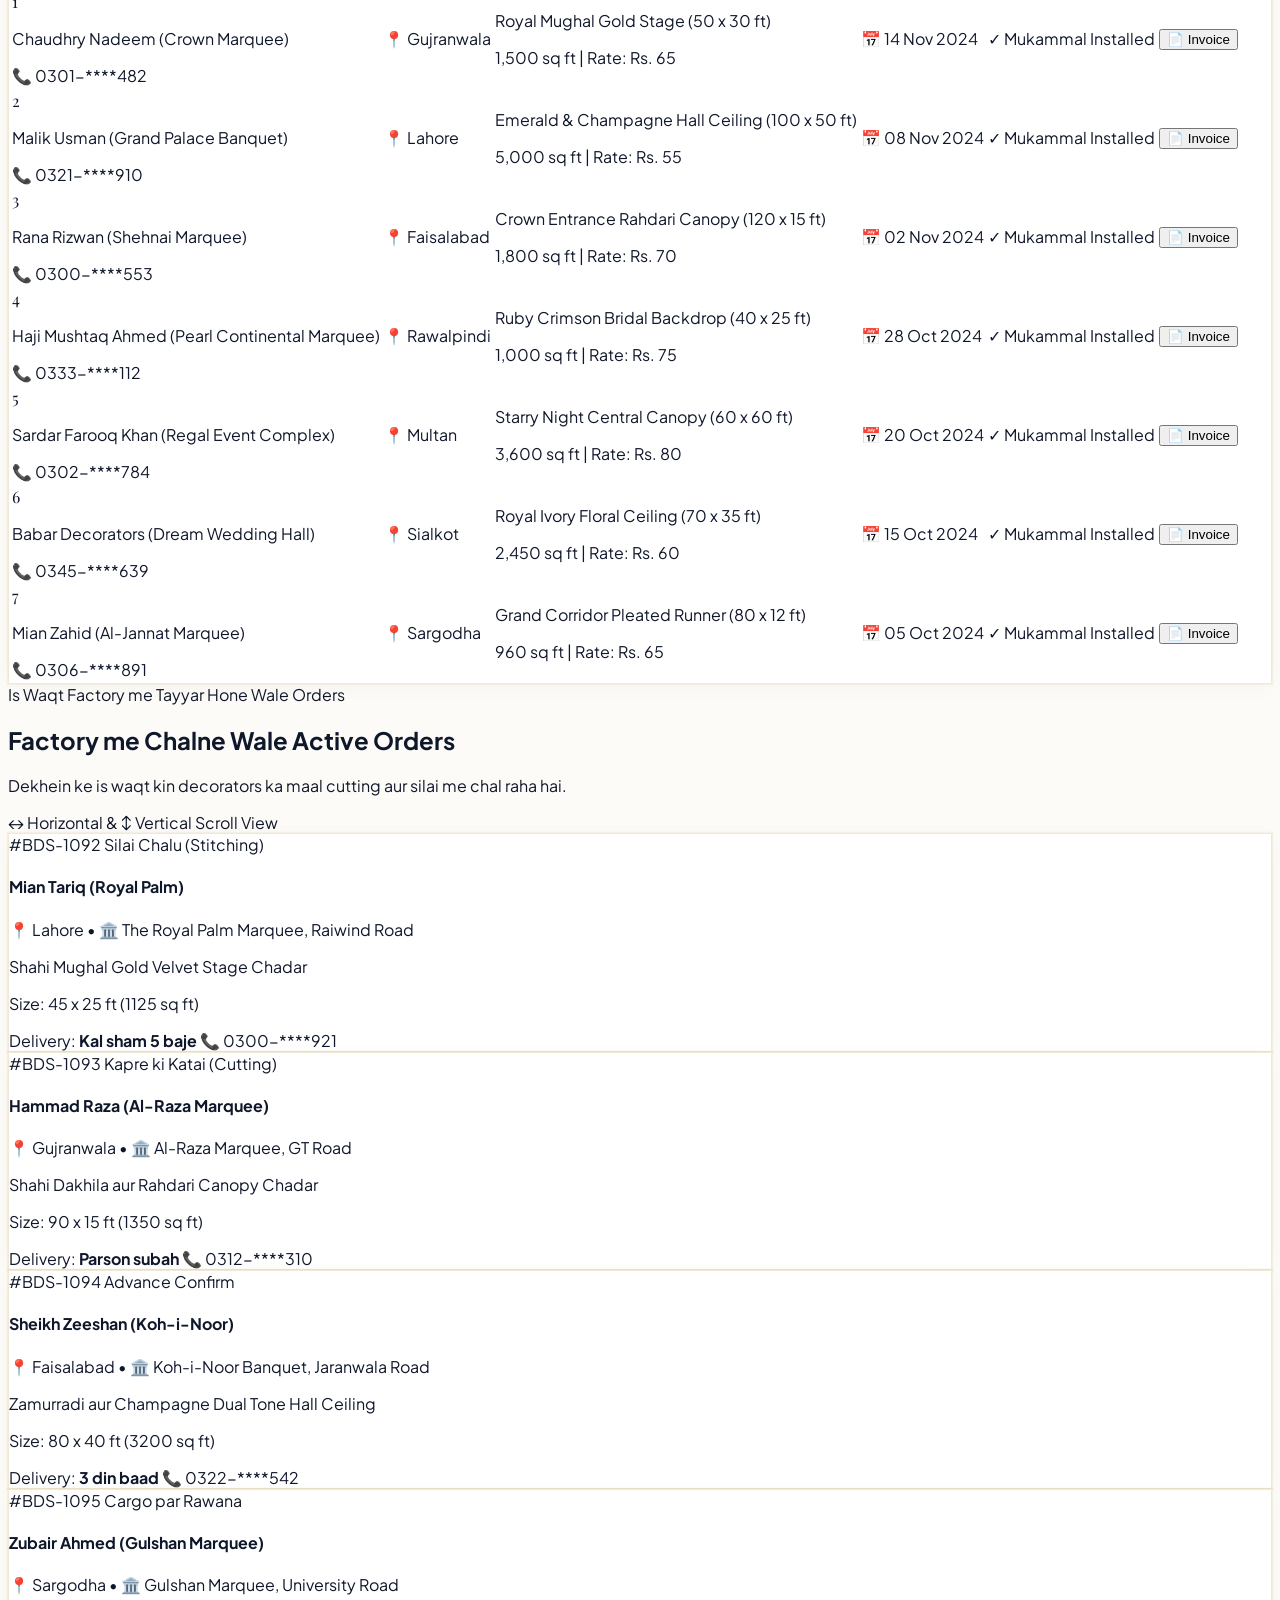
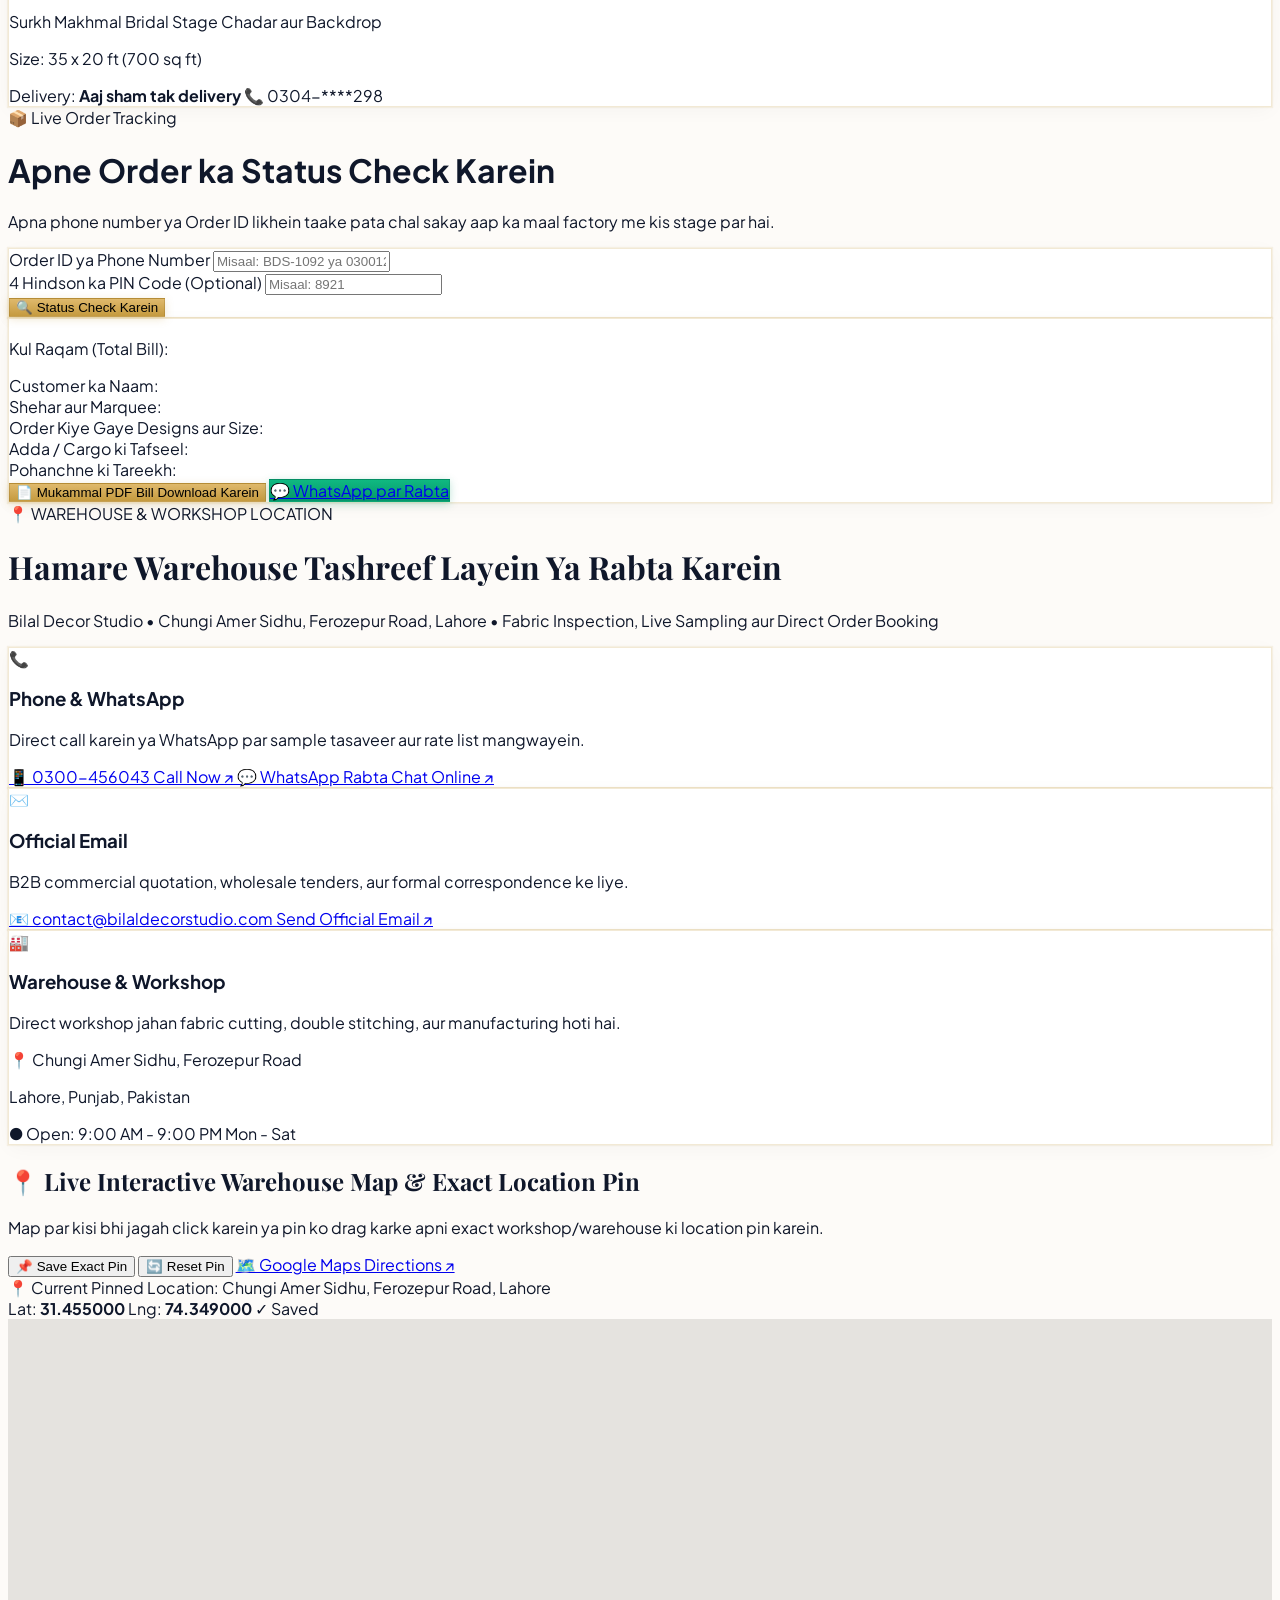
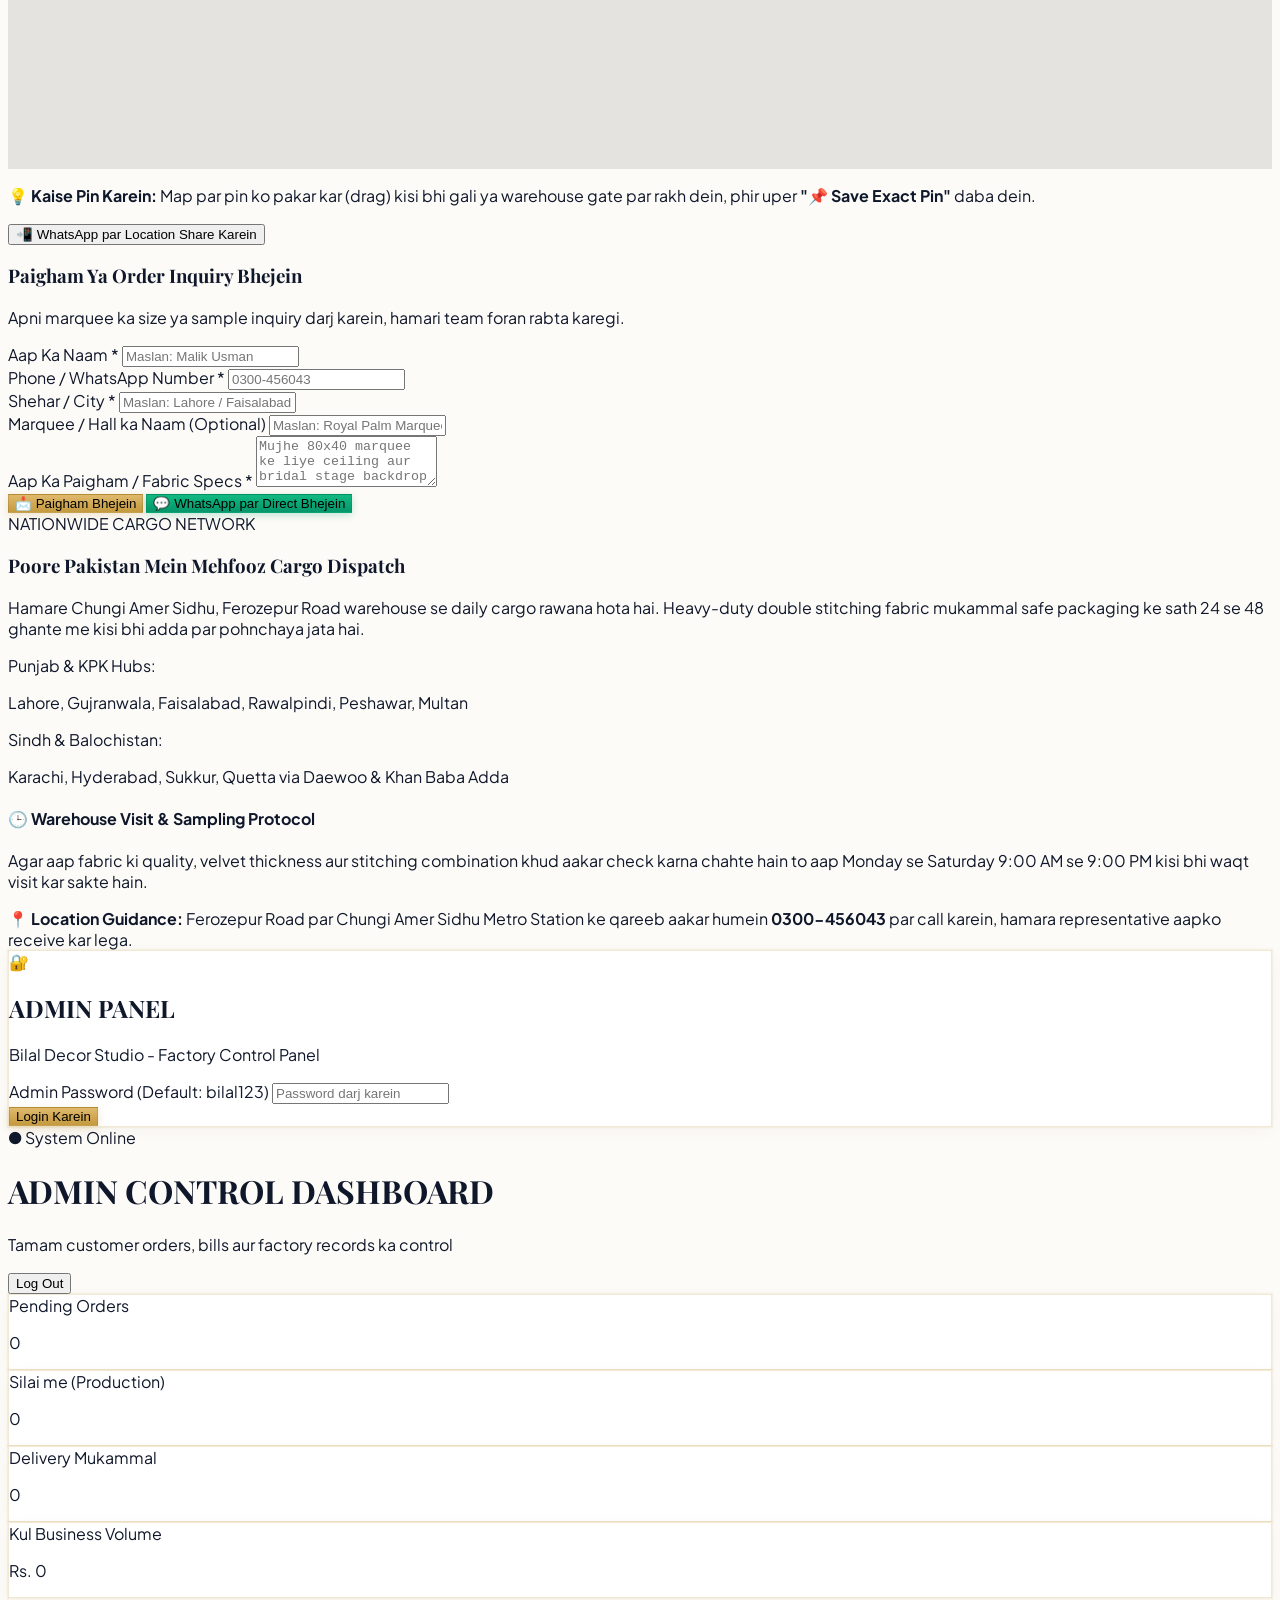
==== commit 62c7edf0: "contact information updated" ====
--- a/index.html
+++ b/index.html
@@ -43,6 +43,10 @@
 
     <!-- Chart.js for Business Sales Analytics & Graphs -->
     <script src="https://cdn.jsdelivr.net/npm/chart.js@4.4.1/dist/chart.umd.min.js"></script>
+
+    <!-- Leaflet.js for Interactive Live Map & Custom Pinning -->
+    <link rel="stylesheet" href="https://unpkg.com/leaflet@1.9.4/dist/leaflet.css" />
+    <script src="https://unpkg.com/leaflet@1.9.4/dist/leaflet.js"></script>
 </head>
 <body class="bg-[#FDFBF8] text-slate-800 min-h-screen flex flex-col antialiased selection:bg-amber-100 selection:text-amber-900">
 
@@ -58,8 +62,12 @@
                 </span>
             </div>
             <div class="flex items-center space-x-4 text-slate-300">
-                <a href="tel:03001234567" id="topBarPhone" class="hover:text-amber-300 flex items-center space-x-1 font-mono font-bold">
-                    <span>📞 0300-1234567</span>
+                <a href="tel:0300456043" id="topBarPhone" class="hover:text-amber-300 flex items-center space-x-1 font-mono font-bold">
+                    <span>📞 0300-456043</span>
+                </a>
+                <span class="text-slate-600">|</span>
+                <a href="#contact" class="hover:text-amber-300 flex items-center space-x-1">
+                    <span>📍 Warehouse Location</span>
                 </a>
                 <span class="text-slate-600">|</span>
                 <a href="#tracker" class="hover:text-amber-300 flex items-center space-x-1">
@@ -105,6 +113,9 @@
                 <a href="#tracker" class="px-3.5 py-2 rounded-xl hover:text-amber-800 hover:bg-amber-50/80 transition">
                     Order Status Check Karein
                 </a>
+                <a href="#contact" class="px-3.5 py-2 rounded-xl hover:text-amber-800 hover:bg-amber-50/80 transition font-bold text-amber-900 bg-amber-50/80 border border-amber-200/70 shadow-2xs">
+                    📍 Rabta &amp; Location
+                </a>
             </nav>
 
             <!-- Header Action Buttons -->
@@ -137,6 +148,7 @@
             <a href="#calculator" class="block px-3 py-2 rounded-lg text-sm font-bold text-slate-700 hover:text-amber-800 hover:bg-amber-50">Size aur Bill Calculator</a>
             <a href="#portfolio" class="block px-3 py-2 rounded-lg text-sm font-bold text-slate-700 hover:text-amber-800 hover:bg-amber-50">Pichla Kaam aur Reviews</a>
             <a href="#tracker" class="block px-3 py-2 rounded-lg text-sm font-bold text-slate-700 hover:text-amber-800 hover:bg-amber-50">Order Status Check Karein</a>
+            <a href="#contact" class="block px-3 py-2 rounded-lg text-sm font-bold text-amber-900 bg-amber-50 hover:bg-amber-100">📍 Rabta &amp; Warehouse Location</a>
             <a href="#karigar" class="block px-3 py-2 rounded-lg text-sm font-bold text-amber-900 bg-amber-50 hover:bg-amber-100">🪡 Karigar Portal (Hisaab-Kitab)</a>
             <a href="#admin" class="block px-3 py-2 rounded-lg text-sm font-bold text-amber-800 hover:bg-amber-50">🔐 Admin Panel</a>
         </div>
@@ -686,6 +698,236 @@
                     </a>
                 </div>
             </div>
+        </div>
+    </main>
+
+    <!-- ================================================= -->
+    <!-- VIEW: CONTACT US & WAREHOUSE LIVE LOCATION -->
+    <!-- ================================================= -->
+    <main id="view-contact" class="app-view hidden flex-1 py-12 bg-[#FDFBF8]">
+        <div class="max-w-7xl mx-auto px-4 sm:px-6 lg:px-8 space-y-12">
+            
+            <!-- Header Banner -->
+            <div class="text-center max-w-3xl mx-auto space-y-3">
+                <span class="inline-flex items-center space-x-2 px-3.5 py-1.5 rounded-full bg-amber-100 text-amber-900 font-extrabold text-xs uppercase tracking-wider border border-amber-300 shadow-2xs">
+                    <span>📍 WAREHOUSE &amp; WORKSHOP LOCATION</span>
+                </span>
+                <h1 class="text-3xl sm:text-4xl lg:text-5xl font-black text-slate-900 font-serif-luxury tracking-tight">
+                    Hamare Warehouse Tashreef Layein Ya Rabta Karein
+                </h1>
+                <p class="text-sm sm:text-base text-slate-600 font-medium">
+                    Bilal Decor Studio • Chungi Amer Sidhu, Ferozepur Road, Lahore • Fabric Inspection, Live Sampling aur Direct Order Booking
+                </p>
+            </div>
+
+            <!-- 3 Contact Cards Grid (Phone, Email, Address) -->
+            <div class="grid grid-cols-1 md:grid-cols-3 gap-6">
+                <!-- Card 1: Phone & WhatsApp -->
+                <div class="luxury-card bg-white p-6 rounded-2xl border border-amber-200 shadow-sm hover:shadow-md transition">
+                    <div class="w-12 h-12 rounded-xl bg-emerald-50 text-emerald-700 text-2xl flex items-center justify-center mb-4 border border-emerald-200">
+                        📞
+                    </div>
+                    <h3 class="text-lg font-bold text-slate-900">Phone &amp; WhatsApp</h3>
+                    <p class="text-xs text-slate-500 mb-4">Direct call karein ya WhatsApp par sample tasaveer aur rate list mangwayein.</p>
+                    
+                    <div class="space-y-2">
+                        <a href="tel:0300456043" class="flex items-center justify-between p-3 rounded-xl bg-slate-50 hover:bg-amber-50 border border-slate-200 text-slate-800 font-mono font-bold text-sm transition">
+                            <span>📱 0300-456043</span>
+                            <span class="text-xs text-amber-800 font-sans font-bold">Call Now ↗</span>
+                        </a>
+                        <a href="https://wa.me/92300456043?text=Assalam-o-Alaikum%20Bilal%20Decor%20Studio,%20mujhe%20marquee%20decoration%20fabric%20rates%20aur%20warehouse%20visit%20karna%20hai." target="_blank" class="flex items-center justify-between p-3 rounded-xl bg-emerald-600 hover:bg-emerald-700 text-white font-bold text-sm transition shadow-xs">
+                            <span class="flex items-center space-x-2">
+                                <span>💬 WhatsApp Rabta</span>
+                            </span>
+                            <span class="text-xs font-mono">Chat Online ↗</span>
+                        </a>
+                    </div>
+                </div>
+
+                <!-- Card 2: Official Email -->
+                <div class="luxury-card bg-white p-6 rounded-2xl border border-amber-200 shadow-sm hover:shadow-md transition">
+                    <div class="w-12 h-12 rounded-xl bg-amber-50 text-amber-800 text-2xl flex items-center justify-center mb-4 border border-amber-200">
+                        ✉️
+                    </div>
+                    <h3 class="text-lg font-bold text-slate-900">Official Email</h3>
+                    <p class="text-xs text-slate-500 mb-4">B2B commercial quotation, wholesale tenders, aur formal correspondence ke liye.</p>
+                    
+                    <div class="space-y-2">
+                        <a href="mailto:contact@bilaldecorstudio.com" class="flex items-center justify-between p-3 rounded-xl bg-slate-50 hover:bg-amber-50 border border-slate-200 text-slate-800 font-mono font-bold text-xs sm:text-sm transition break-all">
+                            <span>📧 contact@bilaldecorstudio.com</span>
+                        </a>
+                        <a href="mailto:contact@bilaldecorstudio.com?subject=B2B%20Marquee%20Ceilings%20Quotation%20Request" class="flex items-center justify-center space-x-2 p-3 rounded-xl bg-slate-900 hover:bg-slate-800 text-amber-300 font-bold text-xs transition">
+                            <span>Send Official Email ↗</span>
+                        </a>
+                    </div>
+                </div>
+
+                <!-- Card 3: Warehouse & Workshop Address -->
+                <div class="luxury-card bg-white p-6 rounded-2xl border border-amber-200 shadow-sm hover:shadow-md transition">
+                    <div class="w-12 h-12 rounded-xl bg-amber-100 text-amber-900 text-2xl flex items-center justify-center mb-4 border border-amber-300">
+                        🏭
+                    </div>
+                    <h3 class="text-lg font-bold text-slate-900">Warehouse &amp; Workshop</h3>
+                    <p class="text-xs text-slate-500 mb-4">Direct workshop jahan fabric cutting, double stitching, aur manufacturing hoti hai.</p>
+                    
+                    <div class="p-3 rounded-xl bg-[#FAF8F5] border border-amber-200 text-xs text-slate-700 space-y-1">
+                        <p class="font-bold text-slate-900">📍 Chungi Amer Sidhu, Ferozepur Road</p>
+                        <p class="text-slate-600">Lahore, Punjab, Pakistan</p>
+                        <div class="pt-1.5 border-t border-amber-200/80 flex items-center justify-between text-[11px]">
+                            <span class="text-emerald-800 font-bold">● Open: 9:00 AM - 9:00 PM</span>
+                            <span class="text-slate-500">Mon - Sat</span>
+                        </div>
+                    </div>
+                </div>
+            </div>
+
+            <!-- LIVE INTERACTIVE MAP & PINNING SECTION -->
+            <div class="bg-white rounded-3xl border border-amber-200 shadow-md overflow-hidden">
+                <!-- Map Toolbar Header -->
+                <div class="p-5 sm:p-6 bg-[#0F172A] text-white flex flex-col md:flex-row items-start md:items-center justify-between gap-4 border-b border-amber-500/20">
+                    <div>
+                        <div class="flex items-center space-x-2">
+                            <span class="w-2.5 h-2.5 rounded-full bg-emerald-400 animate-ping"></span>
+                            <h2 class="text-lg sm:text-xl font-bold text-amber-300 font-serif-luxury">
+                                📍 Live Interactive Warehouse Map &amp; Exact Location Pin
+                            </h2>
+                        </div>
+                        <p class="text-xs text-slate-300 mt-1">
+                            Map par kisi bhi jagah click karein ya pin ko drag karke apni exact workshop/warehouse ki location pin karein.
+                        </p>
+                    </div>
+
+                    <!-- Action Buttons: Save Pin, Directions, WhatsApp -->
+                    <div class="flex flex-wrap items-center gap-2">
+                        <button onclick="ContactMap.savePinnedLocation()" class="px-4 py-2 rounded-xl bg-amber-500 hover:bg-amber-600 text-slate-950 font-extrabold text-xs transition flex items-center space-x-1 shadow-sm" title="Pin ki hui exact location save karein">
+                            <span>📌 Save Exact Pin</span>
+                        </button>
+                        <button onclick="ContactMap.resetToDefault()" class="px-3.5 py-2 rounded-xl bg-slate-800 hover:bg-slate-700 text-slate-300 text-xs font-bold transition">
+                            <span>🔄 Reset Pin</span>
+                        </button>
+                        <a id="btnOpenGoogleMaps" href="https://www.google.com/maps?q=31.4550,74.3490" target="_blank" class="px-3.5 py-2 rounded-xl bg-emerald-600 hover:bg-emerald-700 text-white font-bold text-xs transition flex items-center space-x-1 shadow-sm">
+                            <span>🗺️ Google Maps Directions ↗</span>
+                        </a>
+                    </div>
+                </div>
+
+                <!-- Current Pinned Status Indicator Bar -->
+                <div class="px-6 py-2.5 bg-amber-50/80 border-b border-amber-200/80 flex flex-col sm:flex-row items-start sm:items-center justify-between text-xs text-amber-950 gap-2">
+                    <div class="flex items-center space-x-2">
+                        <span class="font-bold">📍 Current Pinned Location:</span>
+                        <span id="currentPinAddress" class="font-medium text-slate-800">Chungi Amer Sidhu, Ferozepur Road, Lahore</span>
+                    </div>
+                    <div class="flex items-center space-x-3 text-[11px] font-mono text-slate-600">
+                        <span>Lat: <strong id="currentPinLat" class="text-slate-900">31.455000</strong></span>
+                        <span>Lng: <strong id="currentPinLng" class="text-slate-900">74.349000</strong></span>
+                        <span id="pinSaveStatusBadge" class="hidden px-2 py-0.5 rounded bg-emerald-100 text-emerald-800 font-sans font-bold">✓ Saved</span>
+                    </div>
+                </div>
+
+                <!-- Map Container -->
+                <div id="warehouseLiveMap" class="w-full h-[450px] sm:h-[500px] z-10" style="min-height: 450px; background: #e5e3df;">
+                    <!-- Map rendered by Leaflet -->
+                </div>
+
+                <!-- Map Footer Helper Note -->
+                <div class="p-4 bg-slate-50 border-t border-slate-200 text-xs text-slate-600 flex flex-col sm:flex-row justify-between items-center gap-2">
+                    <p>
+                        💡 <strong>Kaise Pin Karein:</strong> Map par pin ko pakar kar (drag) kisi bhi gali ya warehouse gate par rakh dein, phir uper <strong>"📌 Save Exact Pin"</strong> daba dein.
+                    </p>
+                    <div class="flex items-center space-x-2">
+                        <button onclick="ContactMap.shareWhatsAppLocation()" class="text-emerald-700 hover:text-emerald-800 font-bold flex items-center space-x-1 text-xs">
+                            <span>📲 WhatsApp par Location Share Karein</span>
+                        </button>
+                    </div>
+                </div>
+            </div>
+
+            <!-- Quick Inquiry Message Form & Delivery Adda Details -->
+            <div class="grid grid-cols-1 lg:grid-cols-2 gap-8 items-start">
+                <!-- Left: Direct Message Form -->
+                <div class="bg-white p-6 sm:p-8 rounded-3xl border border-amber-200 shadow-sm">
+                    <h3 class="text-xl font-bold text-slate-900 font-serif-luxury mb-1">Paigham Ya Order Inquiry Bhejein</h3>
+                    <p class="text-xs text-slate-500 mb-6">Apni marquee ka size ya sample inquiry darj karein, hamari team foran rabta karegi.</p>
+
+                    <form id="contactInquiryForm" onsubmit="ContactMap.handleInquirySubmit(event)" class="space-y-4 text-xs">
+                        <div>
+                            <label class="block font-bold text-slate-700 mb-1">Aap Ka Naam *</label>
+                            <input type="text" id="inqName" required placeholder="Maslan: Malik Usman" class="w-full p-3 rounded-xl border border-slate-300 focus:border-amber-500 focus:ring-1 focus:ring-amber-500 text-xs">
+                        </div>
+
+                        <div class="grid grid-cols-1 sm:grid-cols-2 gap-4">
+                            <div>
+                                <label class="block font-bold text-slate-700 mb-1">Phone / WhatsApp Number *</label>
+                                <input type="tel" id="inqPhone" required placeholder="0300-456043" class="w-full p-3 rounded-xl border border-slate-300 focus:border-amber-500 focus:ring-1 focus:ring-amber-500 text-xs font-mono">
+                            </div>
+                            <div>
+                                <label class="block font-bold text-slate-700 mb-1">Shehar / City *</label>
+                                <input type="text" id="inqCity" required placeholder="Maslan: Lahore / Faisalabad" class="w-full p-3 rounded-xl border border-slate-300 focus:border-amber-500 focus:ring-1 focus:ring-amber-500 text-xs">
+                            </div>
+                        </div>
+
+                        <div>
+                            <label class="block font-bold text-slate-700 mb-1">Marquee / Hall ka Naam (Optional)</label>
+                            <input type="text" id="inqMarquee" placeholder="Maslan: Royal Palm Marquee" class="w-full p-3 rounded-xl border border-slate-300 focus:border-amber-500 focus:ring-1 focus:ring-amber-500 text-xs">
+                        </div>
+
+                        <div>
+                            <label class="block font-bold text-slate-700 mb-1">Aap Ka Paigham / Fabric Specs *</label>
+                            <textarea id="inqMessage" required rows="3" placeholder="Mujhe 80x40 marquee ke liye ceiling aur bridal stage backdrop ke rates aur sample dekhna hai..." class="w-full p-3 rounded-xl border border-slate-300 focus:border-amber-500 focus:ring-1 focus:ring-amber-500 text-xs"></textarea>
+                        </div>
+
+                        <div class="flex flex-col sm:flex-row gap-3 pt-2">
+                            <button type="submit" class="btn-3d-gold flex-1 py-3 rounded-xl text-white font-extrabold text-xs shadow-md transition flex items-center justify-center space-x-2">
+                                <span>📩 Paigham Bhejein</span>
+                            </button>
+                            <button type="button" onclick="ContactMap.sendDirectWhatsApp()" class="btn-3d-emerald flex-1 py-3 rounded-xl text-white font-extrabold text-xs shadow-md transition flex items-center justify-center space-x-2">
+                                <span>💬 WhatsApp par Direct Bhejein</span>
+                            </button>
+                        </div>
+                    </form>
+                </div>
+
+                <!-- Right: Nationwide Delivery & Factory Info -->
+                <div class="space-y-6">
+                    <div class="bg-gradient-to-br from-[#0F172A] to-[#1E293B] text-white p-6 sm:p-8 rounded-3xl border border-amber-400/40 shadow-lg relative overflow-hidden">
+                        <div class="absolute -right-10 -bottom-10 w-44 h-44 rounded-full bg-amber-500/10 blur-2xl"></div>
+                        <span class="px-2.5 py-1 rounded bg-amber-500/20 text-amber-300 text-[10px] font-bold uppercase tracking-wider border border-amber-400/30">
+                            NATIONWIDE CARGO NETWORK
+                        </span>
+                        <h3 class="text-xl font-bold font-serif-luxury mt-2 mb-3 text-amber-300">
+                            Poore Pakistan Mein Mehfooz Cargo Dispatch
+                        </h3>
+                        <p class="text-xs text-slate-300 leading-relaxed mb-4">
+                            Hamare Chungi Amer Sidhu, Ferozepur Road warehouse se daily cargo rawana hota hai. Heavy-duty double stitching fabric mukammal safe packaging ke sath 24 se 48 ghante me kisi bhi adda par pohnchaya jata hai.
+                        </p>
+                        
+                        <div class="grid grid-cols-2 gap-3 text-xs pt-3 border-t border-slate-700">
+                            <div>
+                                <p class="text-slate-400 font-bold">Punjab &amp; KPK Hubs:</p>
+                                <p class="text-slate-200">Lahore, Gujranwala, Faisalabad, Rawalpindi, Peshawar, Multan</p>
+                            </div>
+                            <div>
+                                <p class="text-slate-400 font-bold">Sindh &amp; Balochistan:</p>
+                                <p class="text-slate-200">Karachi, Hyderabad, Sukkur, Quetta via Daewoo &amp; Khan Baba Adda</p>
+                            </div>
+                        </div>
+                    </div>
+
+                    <!-- Visiting Hours & Protocol -->
+                    <div class="bg-white p-6 rounded-2xl border border-slate-200 shadow-sm space-y-3 text-xs">
+                        <h4 class="font-bold text-slate-900 text-sm flex items-center space-x-2">
+                            <span>🕒 Warehouse Visit &amp; Sampling Protocol</span>
+                        </h4>
+                        <p class="text-slate-600">
+                            Agar aap fabric ki quality, velvet thickness aur stitching combination khud aakar check karna chahte hain to aap Monday se Saturday 9:00 AM se 9:00 PM kisi bhi waqt visit kar sakte hain.
+                        </p>
+                        <div class="p-3 bg-amber-50 rounded-xl border border-amber-200 text-amber-900 font-medium">
+                            📍 <strong>Location Guidance:</strong> Ferozepur Road par Chungi Amer Sidhu Metro Station ke qareeb aakar humein <strong>0300-456043</strong> par call karein, hamara representative aapko receive kar lega.
+                        </div>
+                    </div>
+                </div>
+            </div>
+
         </div>
     </main>
 
@@ -2197,7 +2439,7 @@
                         <div class="p-3.5 rounded-xl bg-[#FAF7F0] border border-amber-200 flex flex-col justify-between">
                             <div>
                                 <span class="font-bold text-amber-900">JazzCash</span>
-                                <p id="payJazzcashNo" class="font-mono text-slate-900 text-sm font-bold mt-1">0300-1234567</p>
+                                <p id="payJazzcashNo" class="font-mono text-slate-900 text-sm font-bold mt-1">0300-456043</p>
                                 <p id="payJazzcashTitle" class="text-[11px] text-slate-500">Bilal Decor Studio</p>
                             </div>
                             <button onclick="App.copyText(document.getElementById('payJazzcashNo').innerText, this)" class="mt-2 py-1 px-2 rounded-lg bg-white hover:bg-amber-100 text-[11px] text-amber-900 border border-amber-300 transition font-bold">
@@ -2492,6 +2734,7 @@
                         <li><a href="#calculator" class="hover:text-amber-300 transition">Size aur Bill Calculator</a></li>
                         <li><a href="#portfolio" class="hover:text-amber-300 transition">Pichla Kaam aur Reviews</a></li>
                         <li><a href="#tracker" class="hover:text-amber-300 transition">Order Status Tracker</a></li>
+                        <li><a href="#contact" class="hover:text-amber-300 transition text-amber-400 font-bold">📍 Warehouse &amp; Location</a></li>
                     </ul>
                 </div>
                 <div>
@@ -2502,9 +2745,16 @@
                 </div>
                 <div>
                     <h5 class="text-white font-bold mb-3 text-sm">Rabta aur Karkhana</h5>
-                    <p class="font-mono text-amber-400 font-bold mb-1 text-sm">📞 0300-1234567</p>
-                    <p class="text-slate-300">Lahore / Gujranwala Marquee Market Hub, Punjab, Pakistan</p>
-                    <a href="#admin" class="mt-4 inline-block text-amber-400 hover:underline font-bold">🔐 Admin Login</a>
+                    <p class="font-mono text-amber-400 font-bold mb-1 text-sm">
+                        <a href="tel:0300456043" class="hover:underline">📞 0300-456043</a>
+                    </p>
+                    <p class="text-slate-300 text-xs mb-1">📧 contact@bilaldecorstudio.com</p>
+                    <p class="text-slate-300">📍 Chungi Amer Sidhu, Ferozepur Road, Lahore</p>
+                    <div class="mt-2 flex items-center space-x-3">
+                        <a href="#contact" class="text-xs text-amber-300 hover:underline font-bold">🗺️ Map &amp; Pin</a>
+                        <span class="text-slate-600">|</span>
+                        <a href="#admin" class="text-xs text-amber-400 hover:underline font-bold">🔐 Admin</a>
+                    </div>
                 </div>
             </div>
 
@@ -2521,12 +2771,13 @@
     <script src="assets/js/data.js?v=2.5"></script>
     <script src="assets/js/calculator.js?v=2.5"></script>
     <script src="assets/js/ai_scheduler.js?v=2.5"></script>
-    <script src="assets/js/invoice.js?v=3.0"></script>
+    <script src="assets/js/invoice.js?v=3.1"></script>
     <script src="assets/js/tracker.js?v=2.5"></script>
     <script src="assets/js/database.js?v=2.5"></script>
     <script src="assets/js/analytics.js?v=2.5"></script>
     <script src="assets/js/admin.js?v=2.5"></script>
     <script src="assets/js/karigar.js?v=2.7"></script>
+    <script src="assets/js/contact.js?v=3.1"></script>
     <script src="assets/js/app.js?v=2.5"></script>
 
     <!-- Additional Standalone Calculator Page Helpers -->
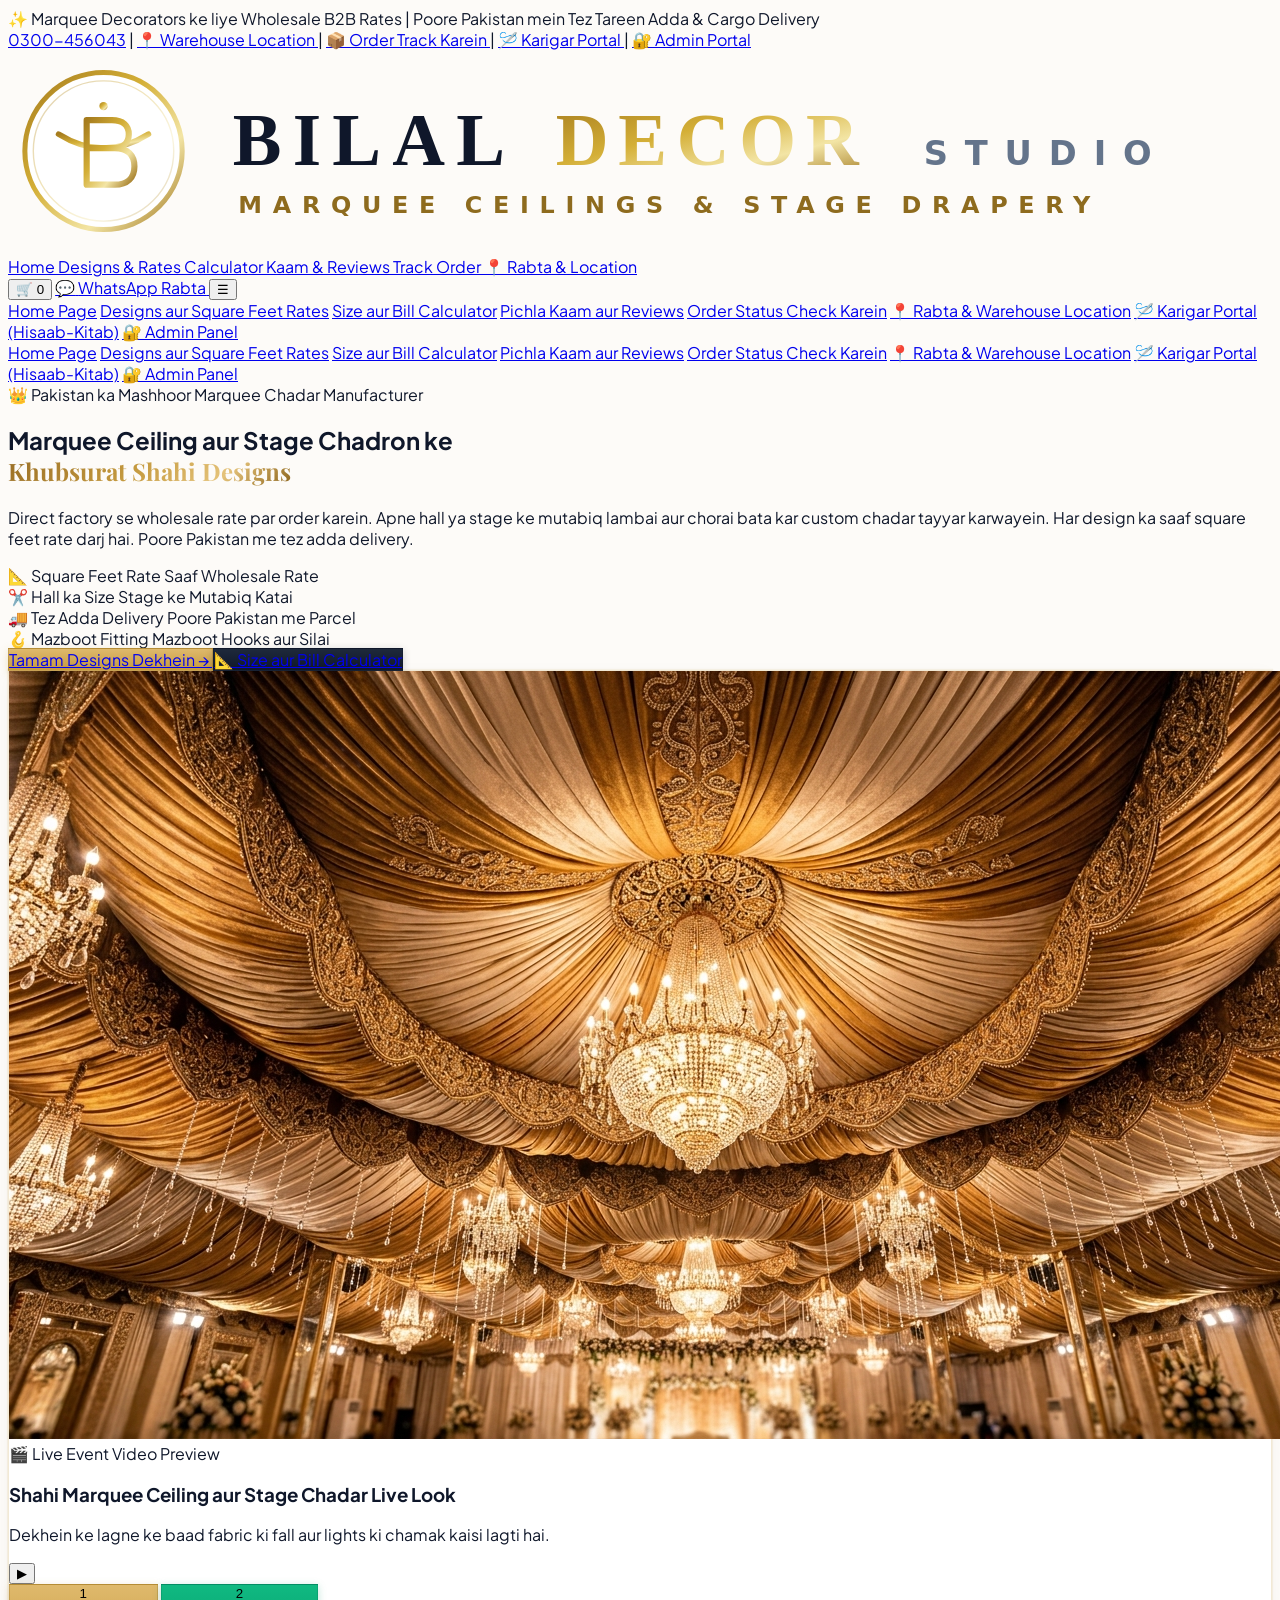
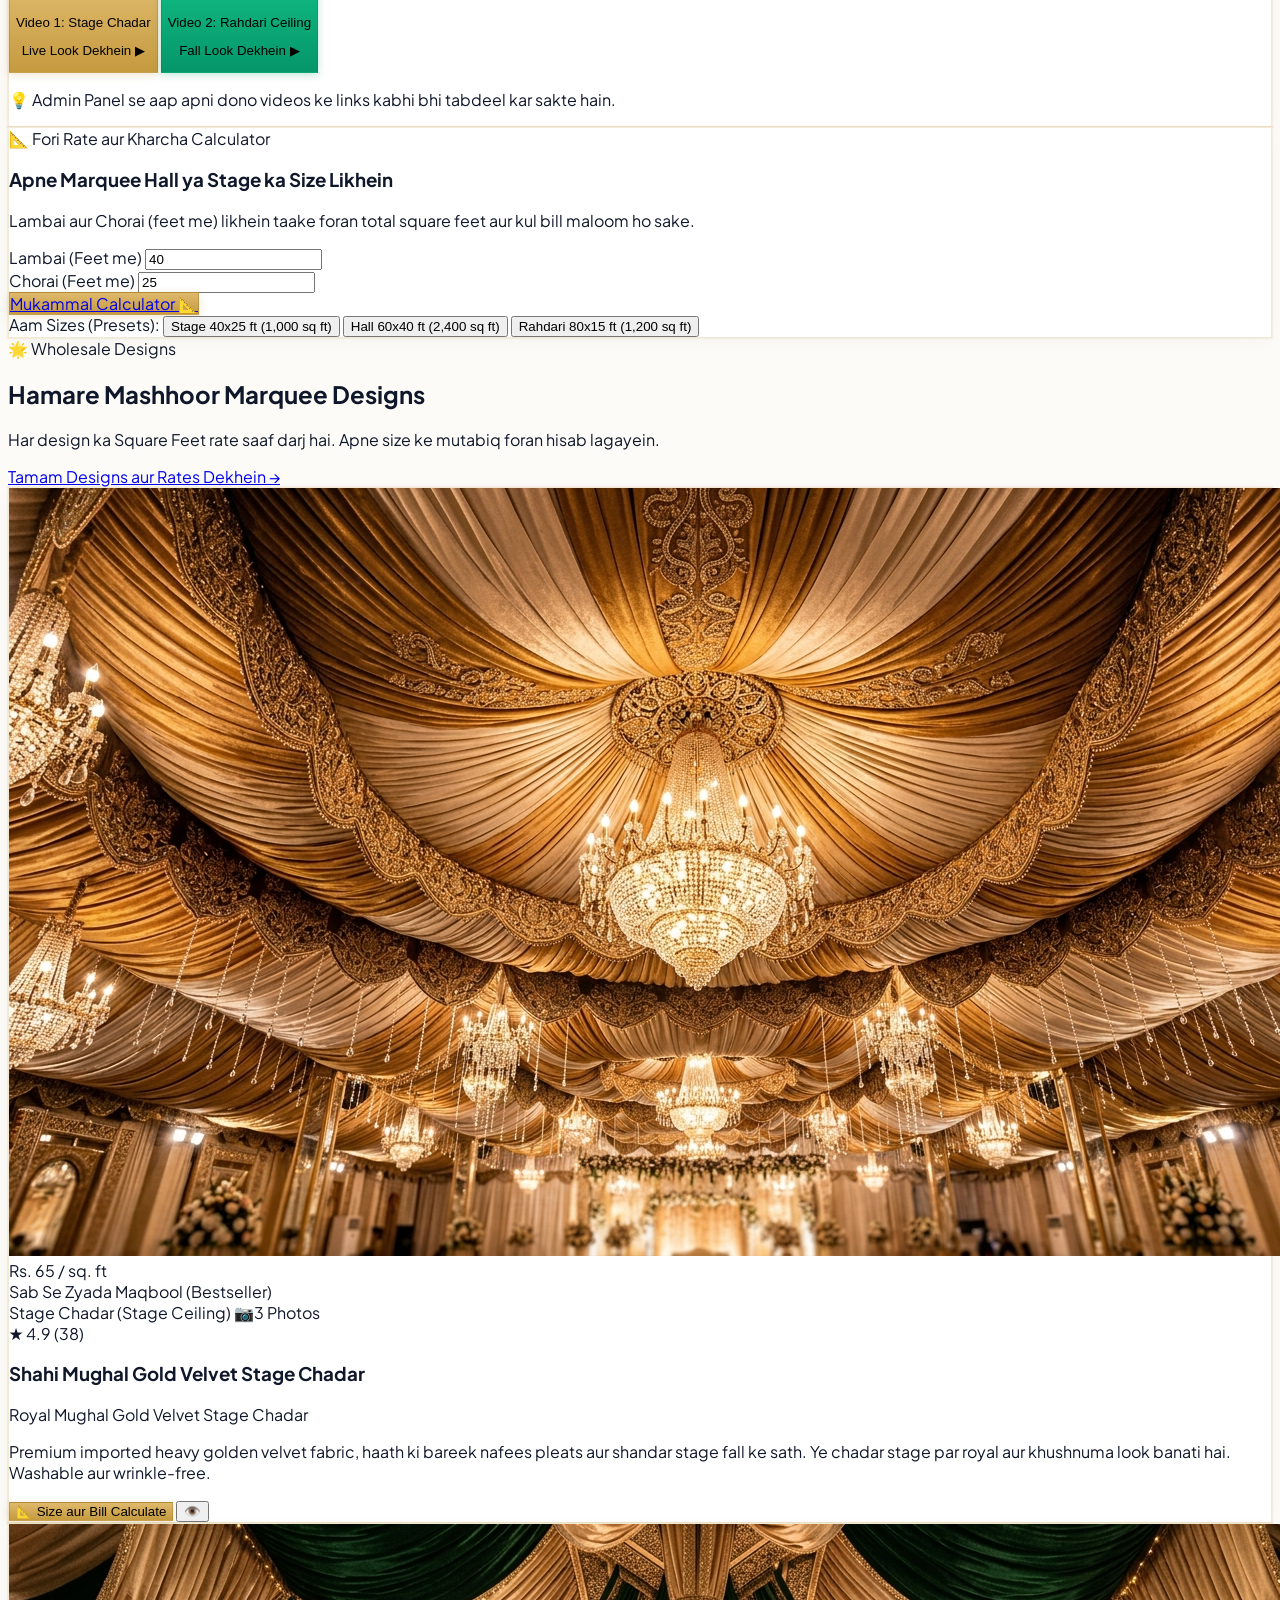
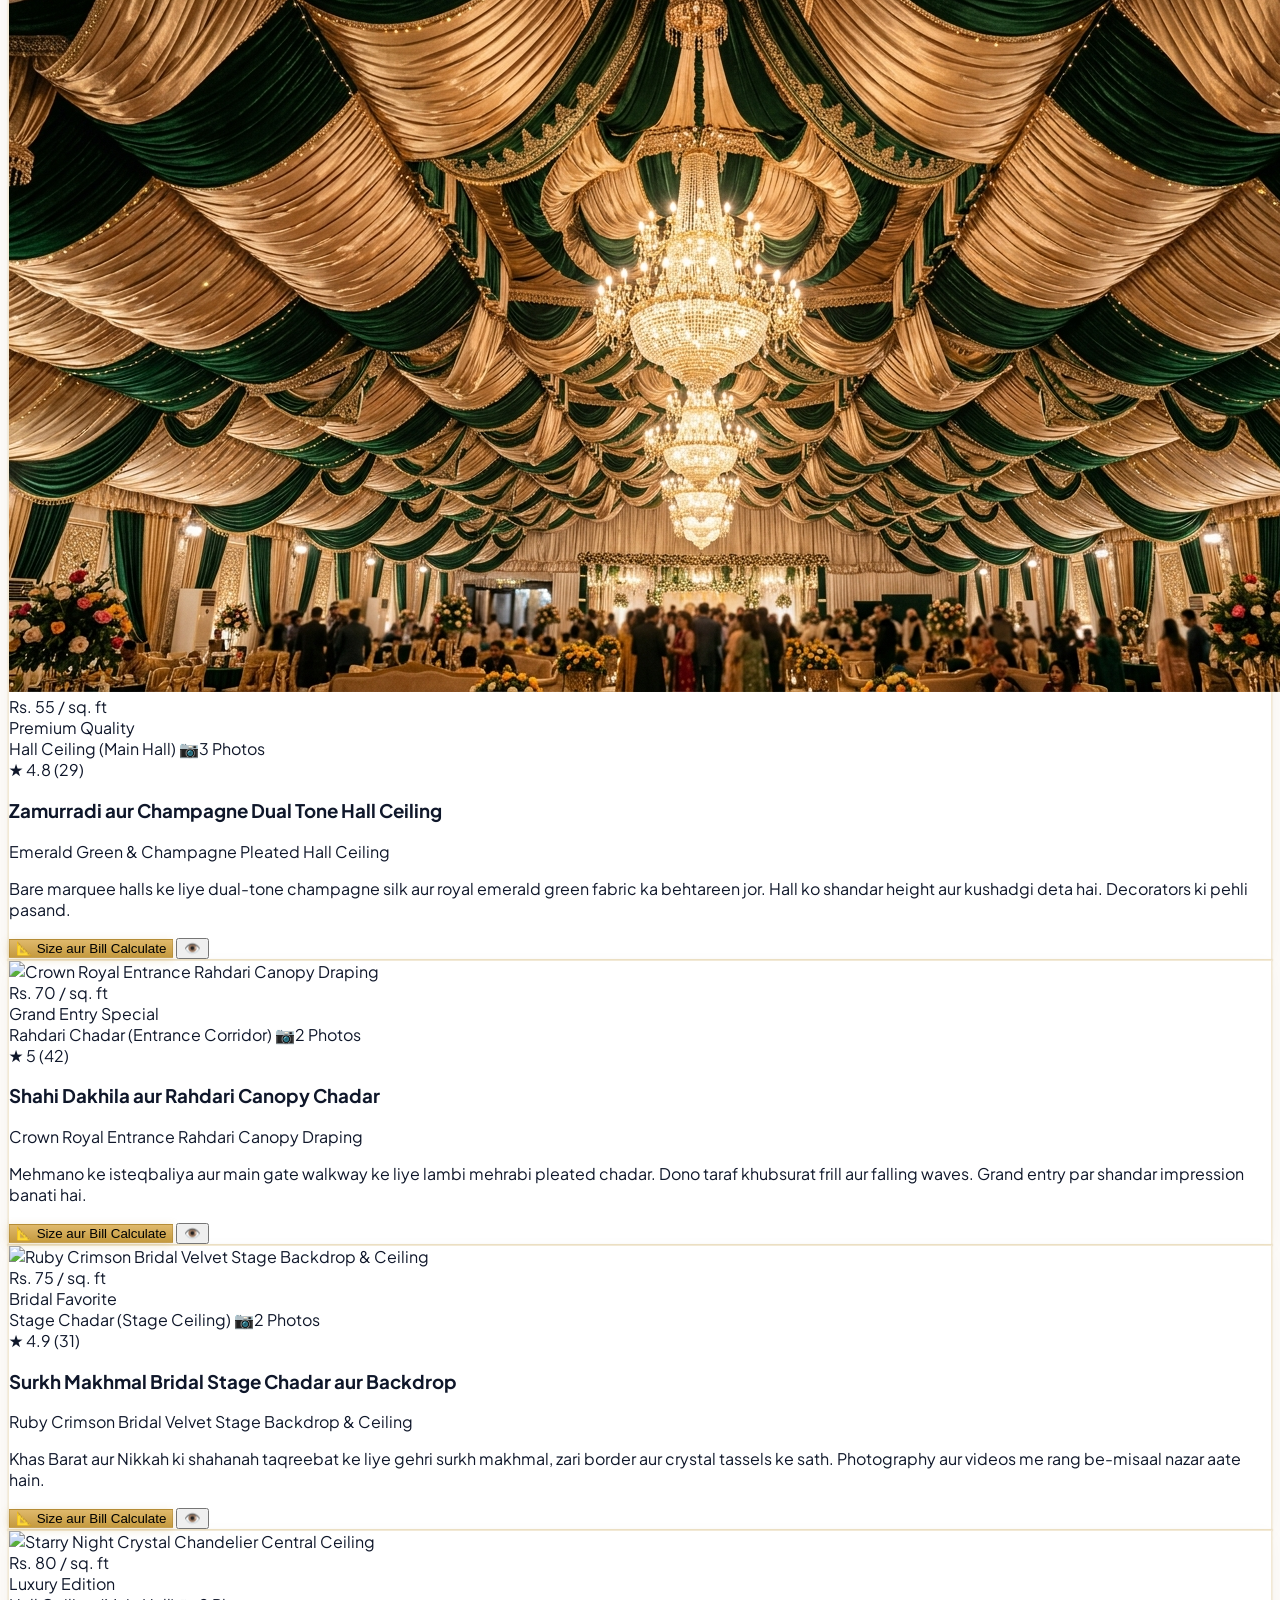
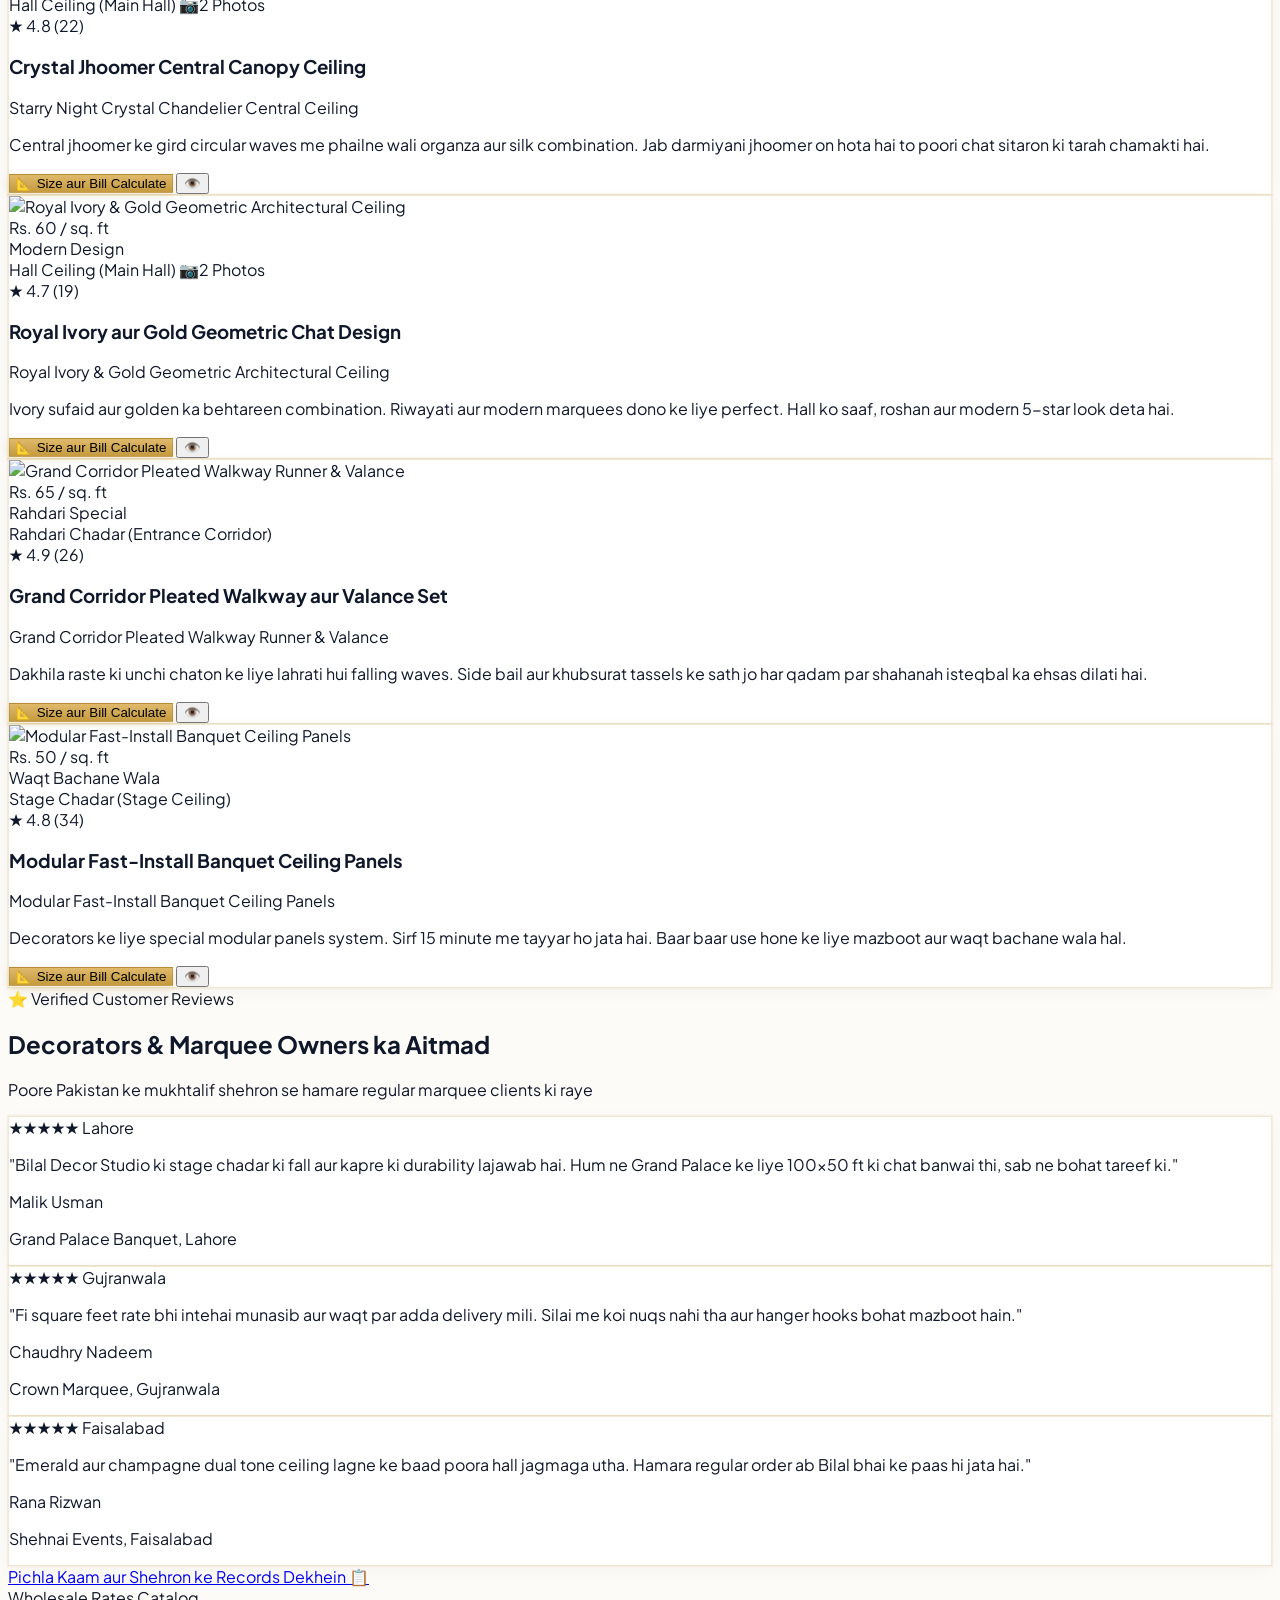
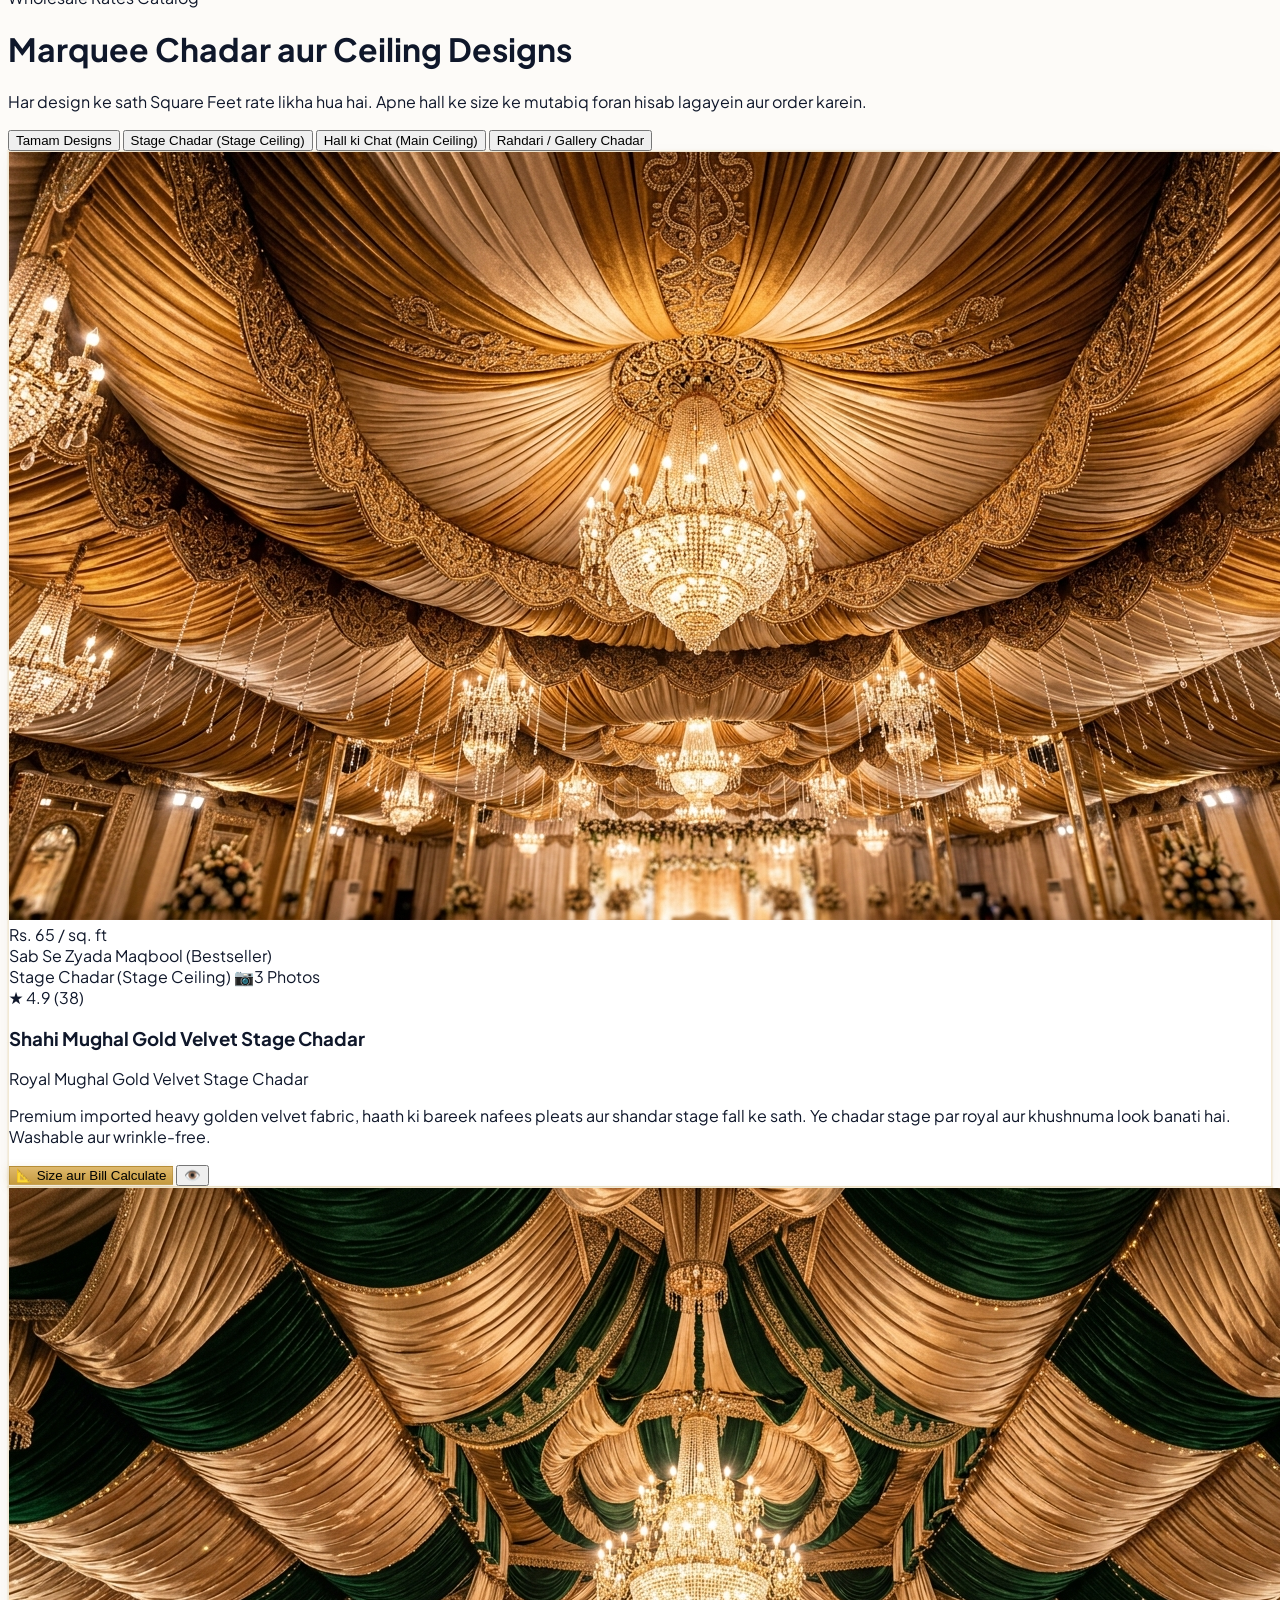
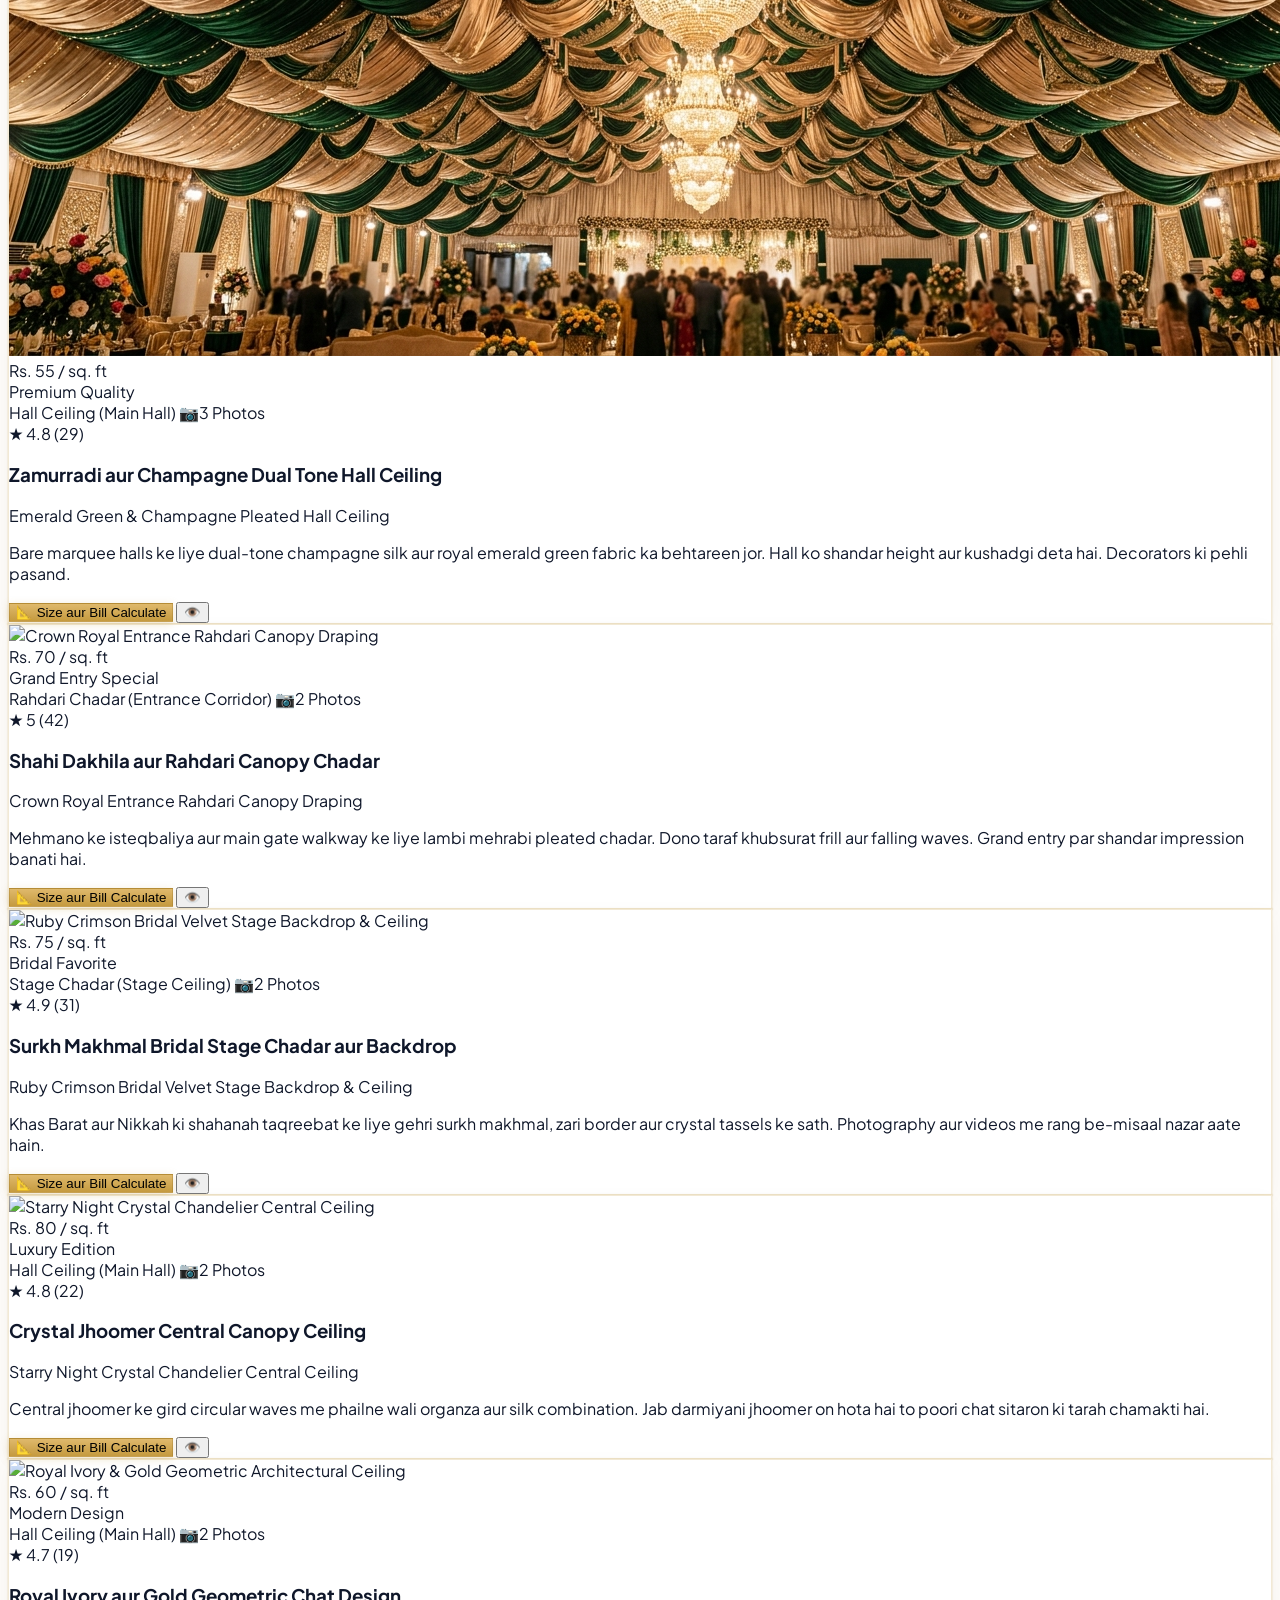
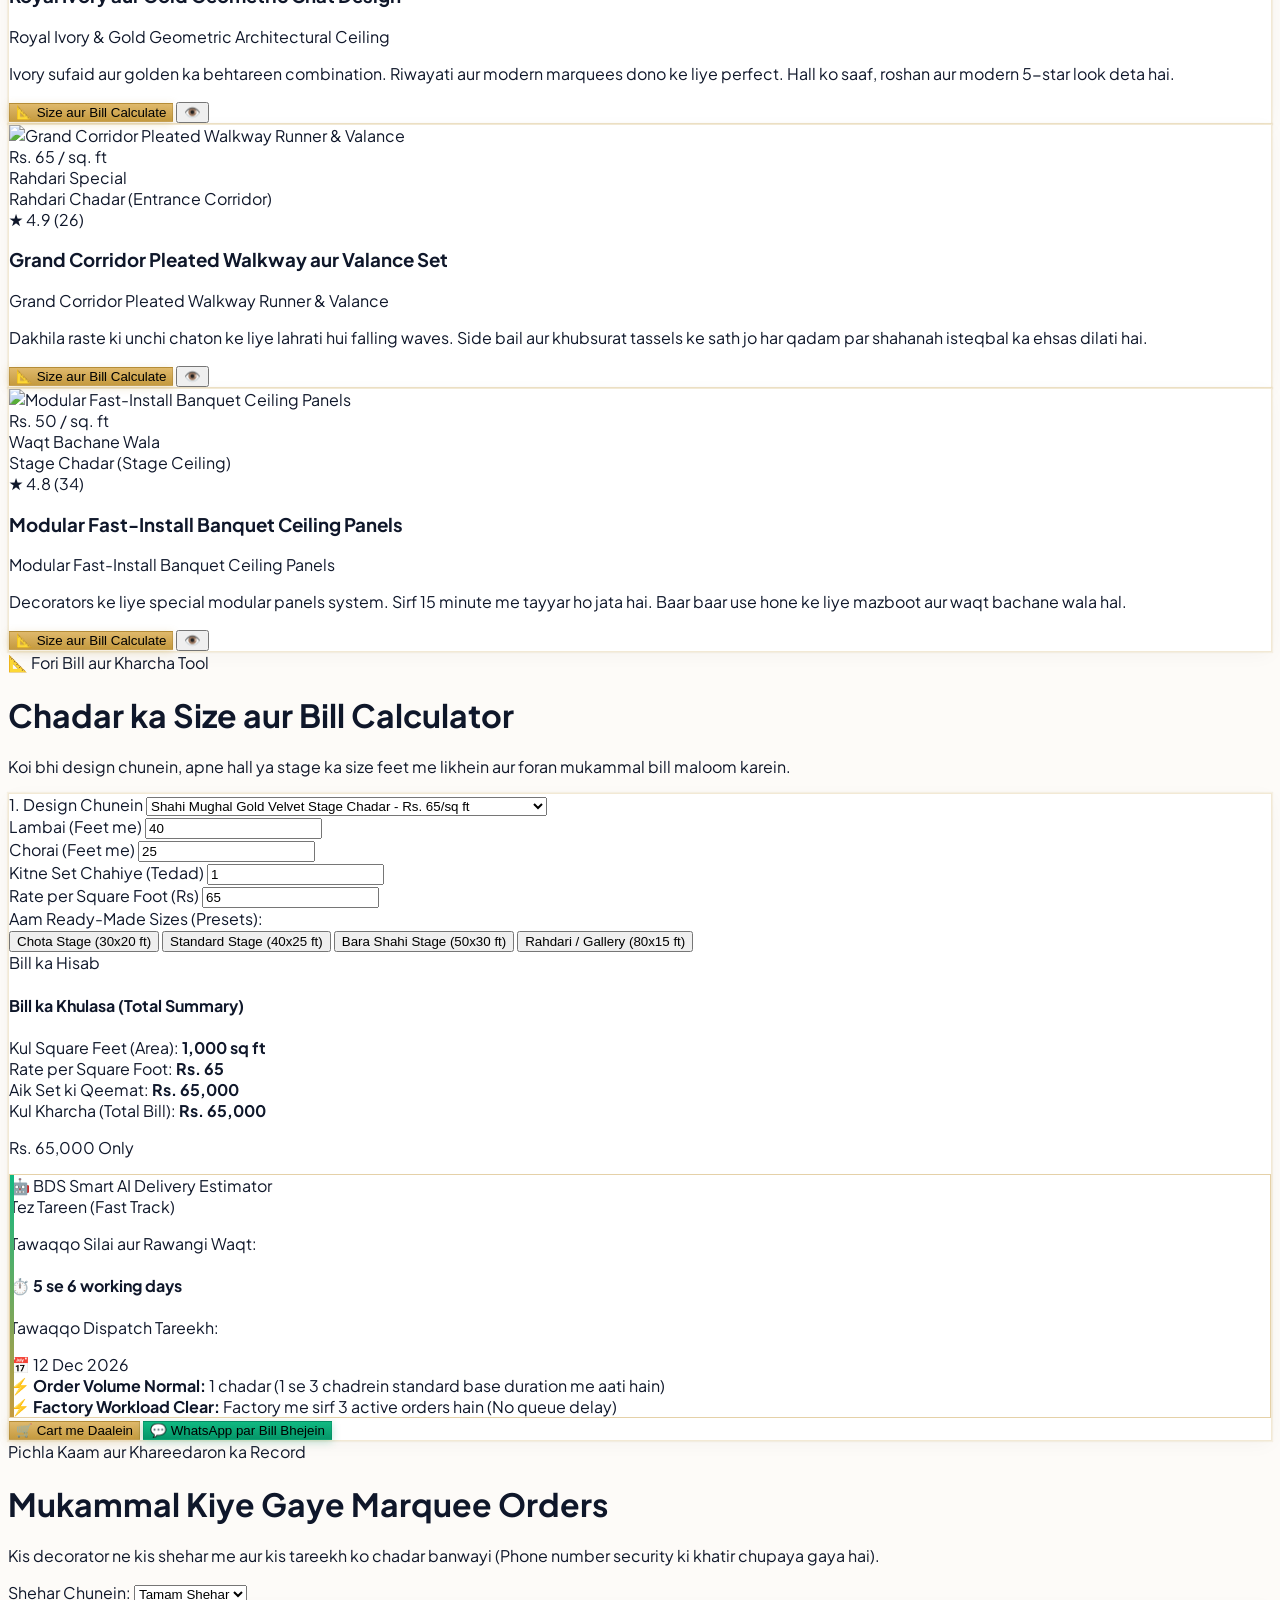
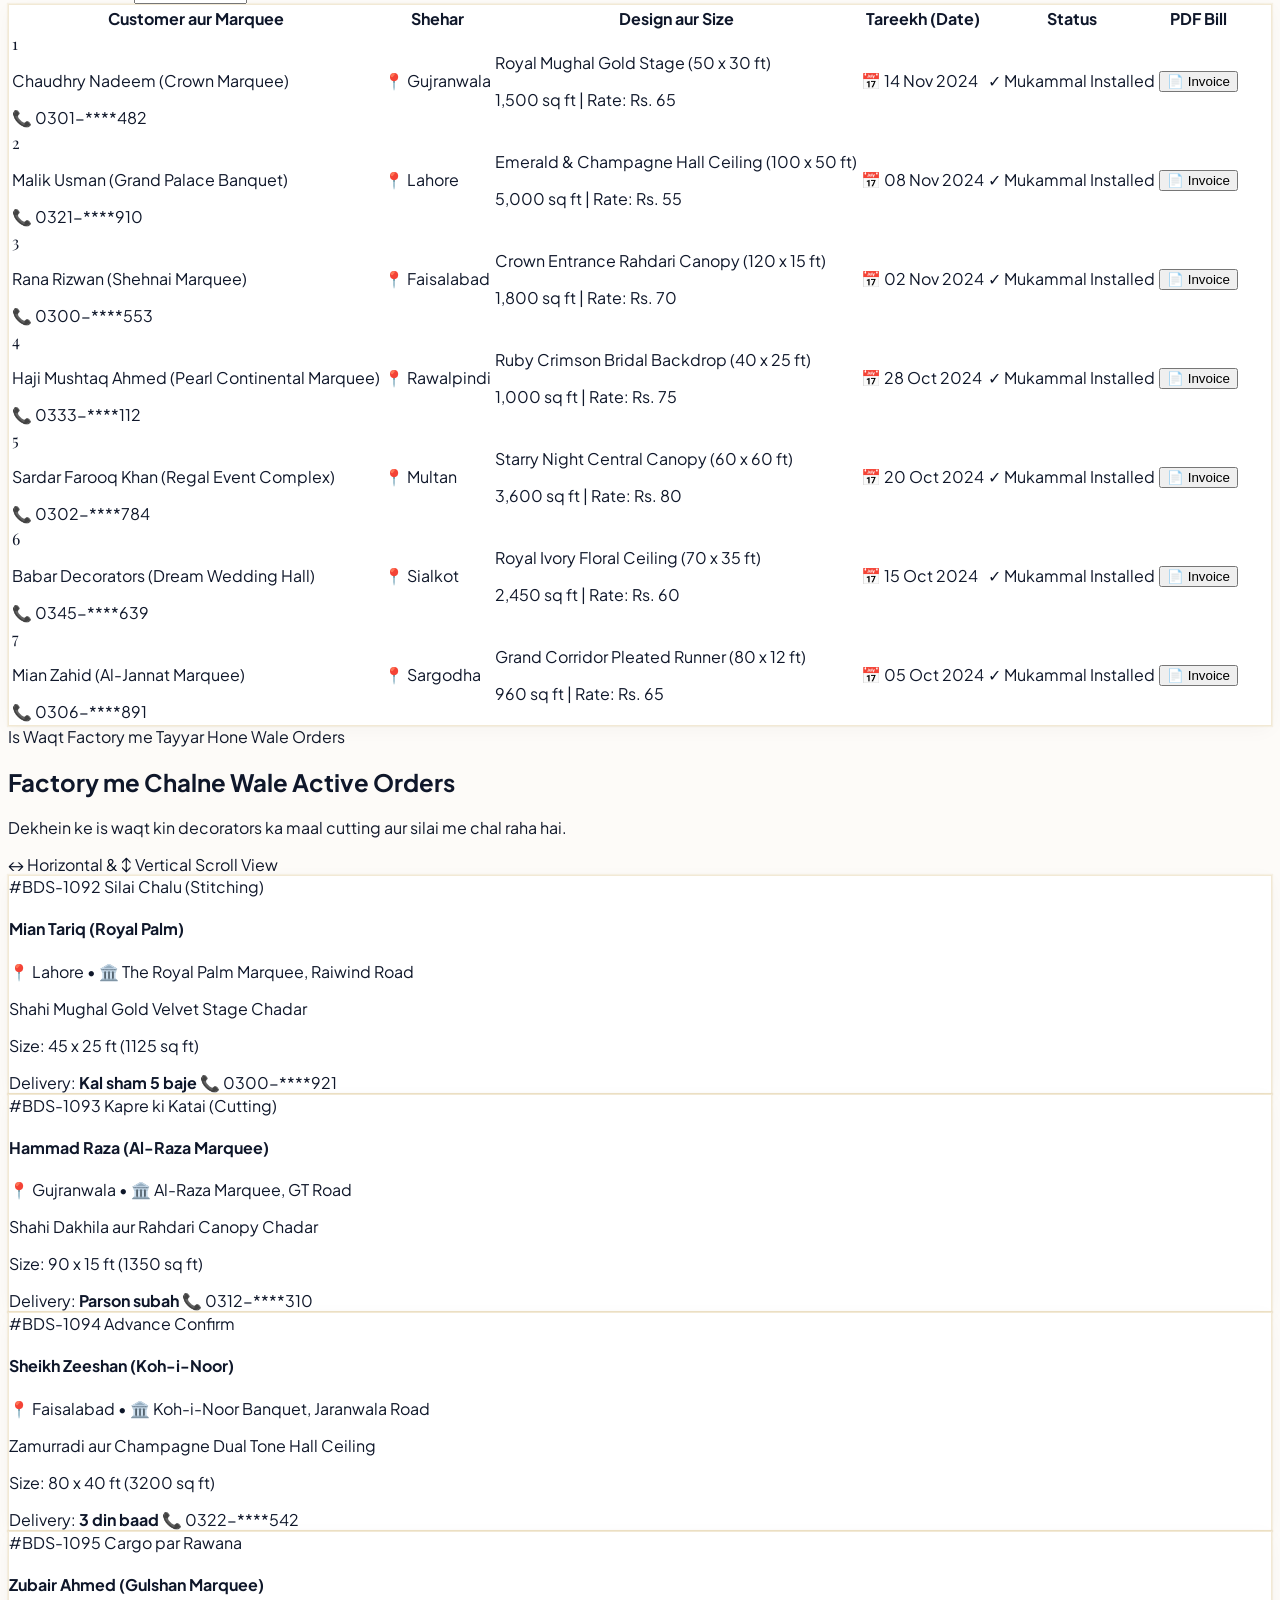
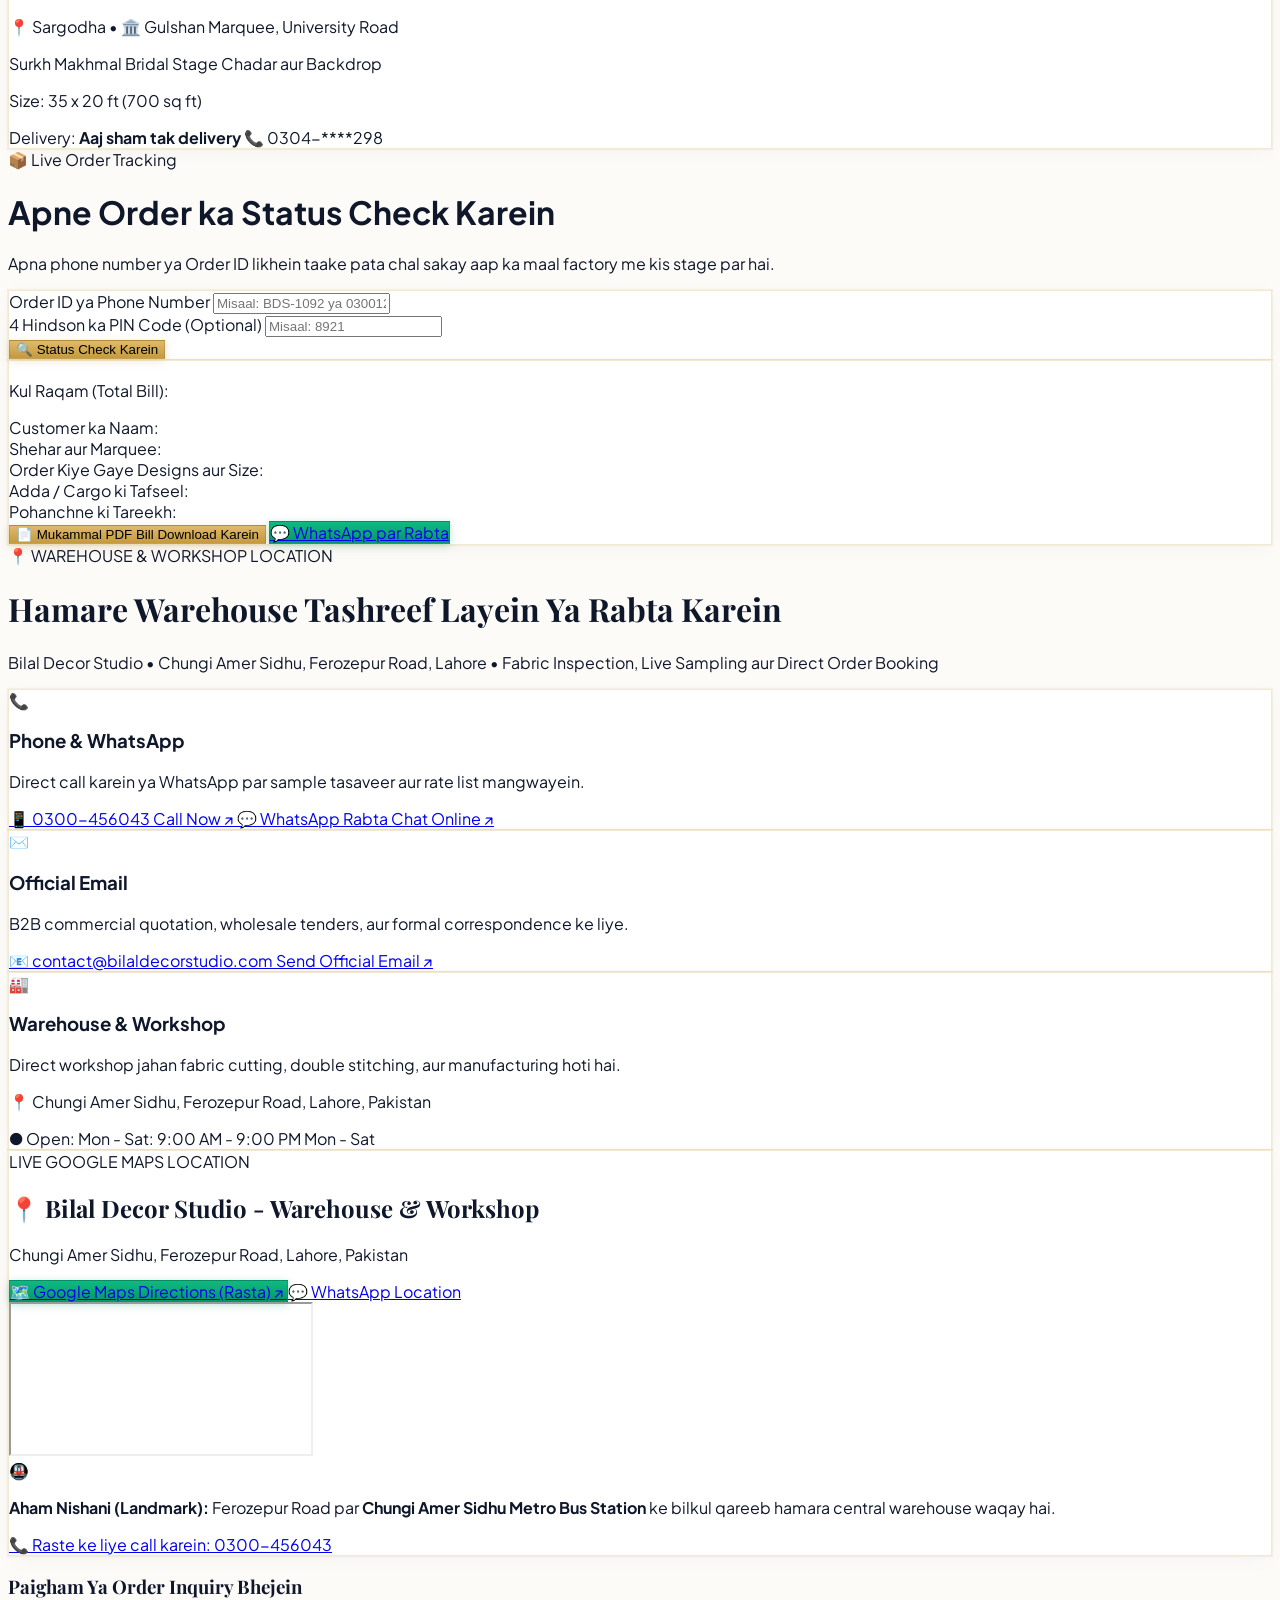
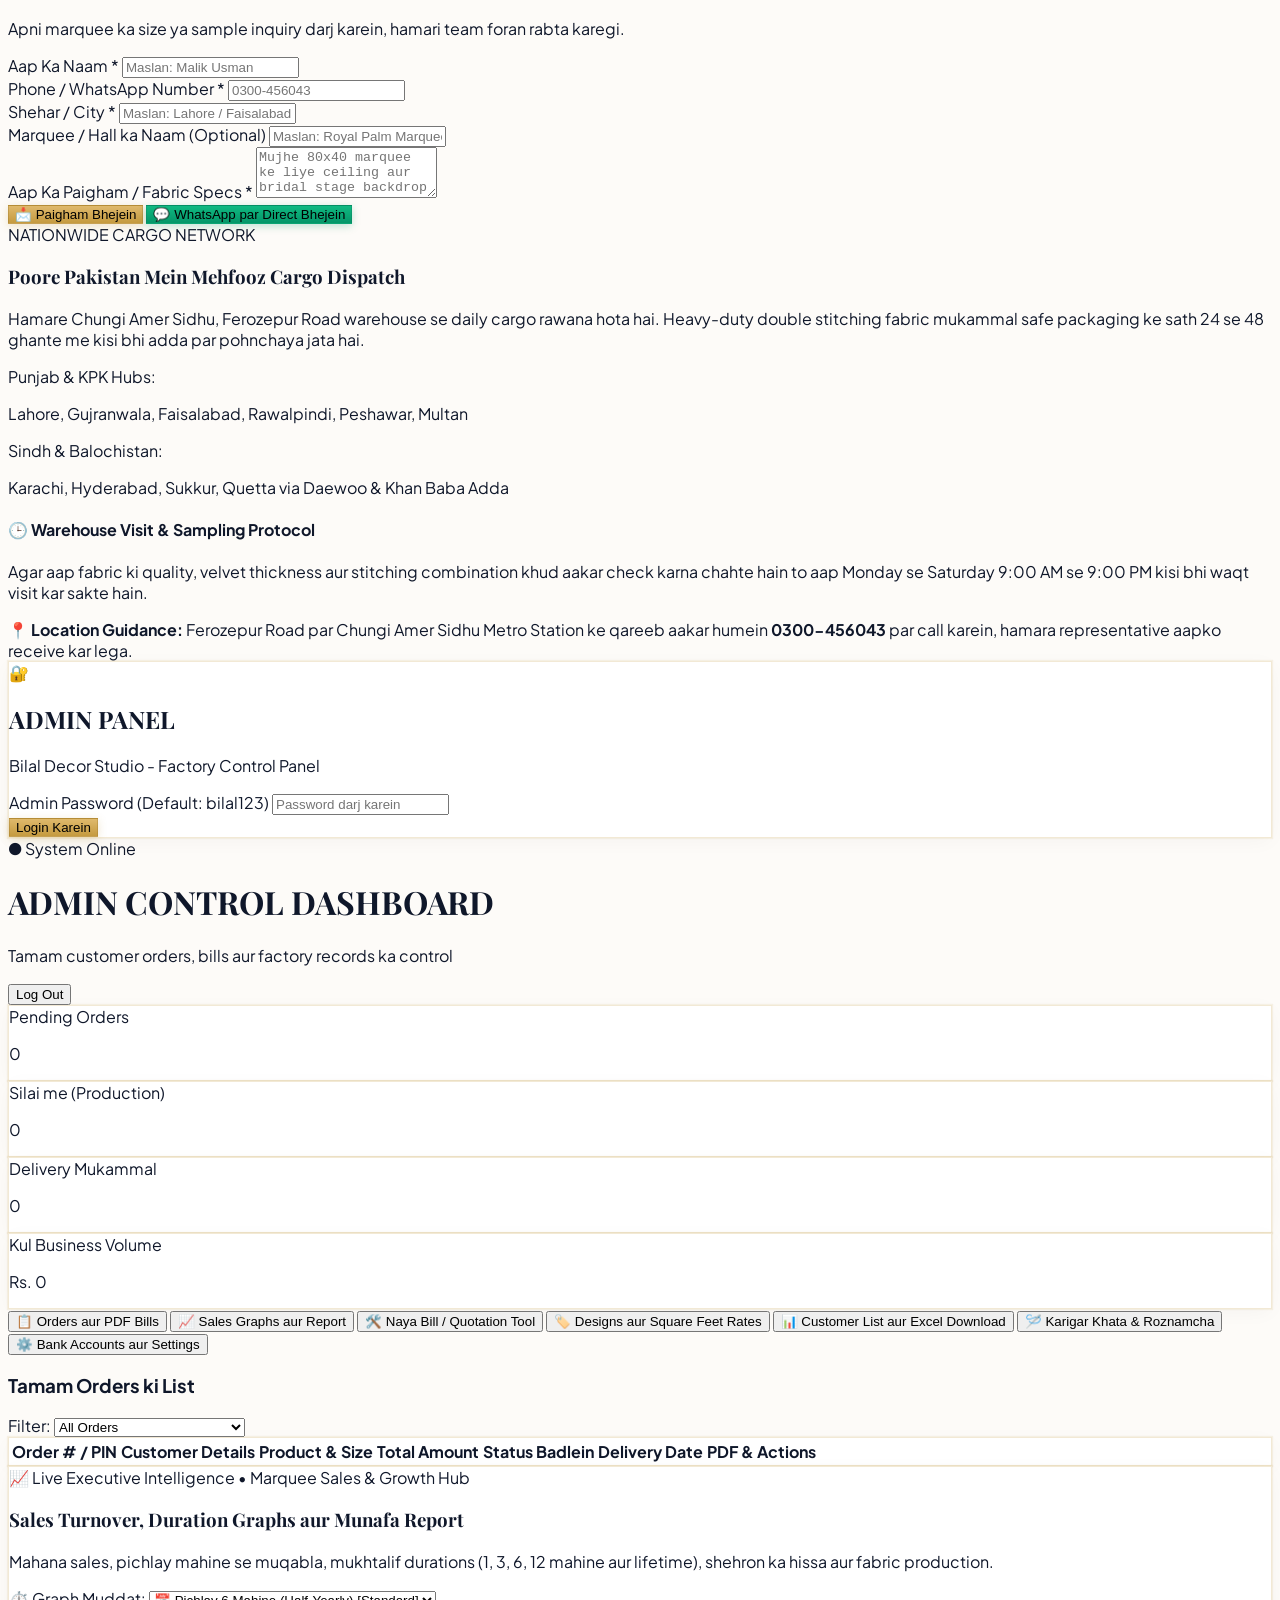
==== commit 117c2c8c: "Contact Information saaved successfully" ====
--- a/index.html
+++ b/index.html
@@ -43,10 +43,6 @@
 
     <!-- Chart.js for Business Sales Analytics & Graphs -->
     <script src="https://cdn.jsdelivr.net/npm/chart.js@4.4.1/dist/chart.umd.min.js"></script>
-
-    <!-- Leaflet.js for Interactive Live Map & Custom Pinning -->
-    <link rel="stylesheet" href="https://unpkg.com/leaflet@1.9.4/dist/leaflet.css" />
-    <script src="https://unpkg.com/leaflet@1.9.4/dist/leaflet.js"></script>
 </head>
 <body class="bg-[#FDFBF8] text-slate-800 min-h-screen flex flex-col antialiased selection:bg-amber-100 selection:text-amber-900">
 
@@ -88,61 +84,71 @@
     <!-- ================================================= -->
     <!-- MAIN NAVIGATION HEADER -->
     <!-- ================================================= -->
-    <header class="sticky top-0 z-40 bg-white/95 backdrop-blur-md border-b border-amber-200/70 shadow-sm">
-        <div class="max-w-7xl mx-auto px-4 sm:px-6 lg:px-8 h-20 flex items-center justify-between">
+    <header class="sticky top-0 z-40 bg-white/95 backdrop-blur-md border-b border-amber-200/80 shadow-xs">
+        <div class="max-w-7xl mx-auto px-4 sm:px-6 lg:px-8 h-18 sm:h-20 flex items-center justify-between gap-4">
             
             <!-- Brand Logo -->
-            <a href="#home" class="flex items-center space-x-3 group">
-                <img src="assets/images/logo.svg" alt="Bilal Decor Studio" class="h-12 sm:h-14 w-auto group-hover:scale-[1.02] transition">
+            <a href="#home" class="flex items-center space-x-3 group shrink-0">
+                <img src="assets/images/logo.svg" alt="Bilal Decor Studio" class="h-10 sm:h-12 w-auto group-hover:scale-[1.01] transition">
             </a>
 
-            <!-- Desktop Nav Menu (Simple, Natural Roman Urdu) -->
-            <nav class="hidden md:flex items-center space-x-1 lg:space-x-2 text-sm font-bold text-slate-700">
-                <a href="#home" class="px-3.5 py-2 rounded-xl hover:text-amber-800 hover:bg-amber-50/80 transition">
-                    Home Page
+            <!-- Desktop Nav Menu (Refined, Sleek & Balanced Luxury Links) -->
+            <nav class="hidden lg:flex items-center space-x-1 xl:space-x-2 text-[13.5px] font-semibold text-slate-700">
+                <a href="#home" class="px-3 py-1.5 rounded-lg hover:text-amber-800 hover:bg-amber-50/70 transition">
+                    Home
                 </a>
-                <a href="#catalog" class="px-3.5 py-2 rounded-xl hover:text-amber-800 hover:bg-amber-50/80 transition">
-                    Designs aur Rates
+                <a href="#catalog" class="px-3 py-1.5 rounded-lg hover:text-amber-800 hover:bg-amber-50/70 transition">
+                    Designs &amp; Rates
                 </a>
-                <a href="#calculator" class="px-3.5 py-2 rounded-xl hover:text-amber-800 hover:bg-amber-50/80 transition">
-                    Size aur Bill Calculator
+                <a href="#calculator" class="px-3 py-1.5 rounded-lg hover:text-amber-800 hover:bg-amber-50/70 transition">
+                    Calculator
                 </a>
-                <a href="#portfolio" class="px-3.5 py-2 rounded-xl hover:text-amber-800 hover:bg-amber-50/80 transition">
-                    Pichla Kaam aur Reviews
+                <a href="#portfolio" class="px-3 py-1.5 rounded-lg hover:text-amber-800 hover:bg-amber-50/70 transition">
+                    Kaam &amp; Reviews
                 </a>
-                <a href="#tracker" class="px-3.5 py-2 rounded-xl hover:text-amber-800 hover:bg-amber-50/80 transition">
-                    Order Status Check Karein
+                <a href="#tracker" class="px-3 py-1.5 rounded-lg hover:text-amber-800 hover:bg-amber-50/70 transition">
+                    Track Order
                 </a>
-                <a href="#contact" class="px-3.5 py-2 rounded-xl hover:text-amber-800 hover:bg-amber-50/80 transition font-bold text-amber-900 bg-amber-50/80 border border-amber-200/70 shadow-2xs">
-                    📍 Rabta &amp; Location
+                <a href="#contact" class="px-3 py-1.5 rounded-lg hover:text-amber-800 hover:bg-amber-50/70 transition text-amber-900 font-bold flex items-center space-x-1">
+                    <span>📍 Rabta &amp; Location</span>
                 </a>
             </nav>
 
             <!-- Header Action Buttons -->
-            <div class="flex items-center space-x-3">
+            <div class="flex items-center space-x-2 sm:space-x-3 shrink-0">
                 <!-- Cart Button with Live Badge -->
-                <button onclick="App.openCartModal()" class="relative p-2.5 rounded-xl bg-slate-50 hover:bg-amber-50 border border-slate-200 text-slate-700 hover:text-amber-800 transition shadow-sm" title="Cart Dekhein">
-                    <span class="text-lg">🛒</span>
+                <button onclick="App.openCartModal()" class="relative p-2.5 rounded-xl bg-slate-50 hover:bg-amber-50 border border-slate-200 text-slate-700 hover:text-amber-800 transition shadow-xs" title="Cart Dekhein">
+                    <span class="text-base sm:text-lg">🛒</span>
                     <span class="cart-count-badge hidden absolute -top-1.5 -right-1.5 w-5 h-5 rounded-full bg-[#0F172A] text-amber-300 text-[11px] font-extrabold flex items-center justify-center border border-amber-400">
                         0
                     </span>
                 </button>
 
-                <!-- WhatsApp Quick Order CTA (3D Tactile Button) -->
-                <a href="#" class="btn-whatsapp-dynamic btn-3d-emerald hidden sm:inline-flex items-center space-x-2 px-4 py-2.5 rounded-xl text-white font-extrabold text-xs shadow-md transition" target="_blank">
+                <!-- WhatsApp Quick Order CTA -->
+                <a href="#" class="btn-whatsapp-dynamic inline-flex items-center space-x-1.5 px-3.5 py-2 sm:px-4 sm:py-2.5 rounded-xl bg-emerald-600 hover:bg-emerald-700 text-white font-extrabold text-xs shadow-xs transition">
                     <span class="text-sm">💬</span>
-                    <span>WhatsApp Rabta</span>
+                    <span class="hidden sm:inline">WhatsApp Rabta</span>
                 </a>
 
                 <!-- Mobile Hamburger Button -->
-                <button onclick="App.toggleMobileMenu()" class="md:hidden p-2.5 rounded-xl bg-slate-100 border border-slate-200 text-slate-700 hover:text-slate-900">
+                <button onclick="App.toggleMobileMenu()" class="lg:hidden p-2 rounded-xl bg-slate-100 hover:bg-slate-200 border border-slate-200 text-slate-700">
                     <span class="text-xl">☰</span>
                 </button>
             </div>
         </div>
 
         <!-- Mobile Navigation Drawer -->
-        <div id="mobileNavDrawer" class="hidden md:hidden bg-white border-b border-amber-200 px-4 py-4 space-y-2 shadow-lg">
+        <div id="mobileNavDrawer" class="hidden lg:hidden bg-white border-b border-amber-200 px-4 py-4 space-y-2 shadow-lg">
+            <a href="#home" class="block px-3 py-2 rounded-lg text-sm font-bold text-slate-700 hover:text-amber-800 hover:bg-amber-50">Home Page</a>
+            <a href="#catalog" class="block px-3 py-2 rounded-lg text-sm font-bold text-slate-700 hover:text-amber-800 hover:bg-amber-50">Designs aur Square Feet Rates</a>
+            <a href="#calculator" class="block px-3 py-2 rounded-lg text-sm font-bold text-slate-700 hover:text-amber-800 hover:bg-amber-50">Size aur Bill Calculator</a>
+            <a href="#portfolio" class="block px-3 py-2 rounded-lg text-sm font-bold text-slate-700 hover:text-amber-800 hover:bg-amber-50">Pichla Kaam aur Reviews</a>
+            <a href="#tracker" class="block px-3 py-2 rounded-lg text-sm font-bold text-slate-700 hover:text-amber-800 hover:bg-amber-50">Order Status Check Karein</a>
+            <a href="#contact" class="block px-3 py-2 rounded-lg text-sm font-bold text-amber-900 bg-amber-50 hover:bg-amber-100">📍 Rabta &amp; Warehouse Location</a>
+            <a href="#karigar" class="block px-3 py-2 rounded-lg text-sm font-bold text-amber-900 bg-amber-50 hover:bg-amber-100">🪡 Karigar Portal (Hisaab-Kitab)</a>
+            <a href="#admin" class="block px-3 py-2 rounded-lg text-sm font-bold text-amber-800 hover:bg-amber-50">🔐 Admin Panel</a>
+        </div>
+    </header>
             <a href="#home" class="block px-3 py-2 rounded-lg text-sm font-bold text-slate-700 hover:text-amber-800 hover:bg-amber-50">Home Page</a>
             <a href="#catalog" class="block px-3 py-2 rounded-lg text-sm font-bold text-slate-700 hover:text-amber-800 hover:bg-amber-50">Designs aur Square Feet Rates</a>
             <a href="#calculator" class="block px-3 py-2 rounded-lg text-sm font-bold text-slate-700 hover:text-amber-800 hover:bg-amber-50">Size aur Bill Calculator</a>
@@ -731,11 +737,11 @@
                     <p class="text-xs text-slate-500 mb-4">Direct call karein ya WhatsApp par sample tasaveer aur rate list mangwayein.</p>
                     
                     <div class="space-y-2">
-                        <a href="tel:0300456043" class="flex items-center justify-between p-3 rounded-xl bg-slate-50 hover:bg-amber-50 border border-slate-200 text-slate-800 font-mono font-bold text-sm transition">
-                            <span>📱 0300-456043</span>
+                        <a href="tel:0300456043" class="contact-phone-link flex items-center justify-between p-3 rounded-xl bg-slate-50 hover:bg-amber-50 border border-slate-200 text-slate-800 font-mono font-bold text-sm transition">
+                            <span>📱 <span class="contact-phone-text">0300-456043</span></span>
                             <span class="text-xs text-amber-800 font-sans font-bold">Call Now ↗</span>
                         </a>
-                        <a href="https://wa.me/92300456043?text=Assalam-o-Alaikum%20Bilal%20Decor%20Studio,%20mujhe%20marquee%20decoration%20fabric%20rates%20aur%20warehouse%20visit%20karna%20hai." target="_blank" class="flex items-center justify-between p-3 rounded-xl bg-emerald-600 hover:bg-emerald-700 text-white font-bold text-sm transition shadow-xs">
+                        <a href="https://wa.me/92300456043?text=Assalam-o-Alaikum%20Bilal%20Decor%20Studio,%20mujhe%20marquee%20decoration%20fabric%20rates%20aur%20warehouse%20visit%20karna%20hai." target="_blank" class="btn-whatsapp-dynamic flex items-center justify-between p-3 rounded-xl bg-emerald-600 hover:bg-emerald-700 text-white font-bold text-sm transition shadow-xs">
                             <span class="flex items-center space-x-2">
                                 <span>💬 WhatsApp Rabta</span>
                             </span>
@@ -753,10 +759,10 @@
                     <p class="text-xs text-slate-500 mb-4">B2B commercial quotation, wholesale tenders, aur formal correspondence ke liye.</p>
                     
                     <div class="space-y-2">
-                        <a href="mailto:contact@bilaldecorstudio.com" class="flex items-center justify-between p-3 rounded-xl bg-slate-50 hover:bg-amber-50 border border-slate-200 text-slate-800 font-mono font-bold text-xs sm:text-sm transition break-all">
-                            <span>📧 contact@bilaldecorstudio.com</span>
+                        <a href="mailto:contact@bilaldecorstudio.com" class="contact-email-link flex items-center justify-between p-3 rounded-xl bg-slate-50 hover:bg-amber-50 border border-slate-200 text-slate-800 font-mono font-bold text-xs sm:text-sm transition break-all">
+                            <span>📧 <span class="contact-email-text">contact@bilaldecorstudio.com</span></span>
                         </a>
-                        <a href="mailto:contact@bilaldecorstudio.com?subject=B2B%20Marquee%20Ceilings%20Quotation%20Request" class="flex items-center justify-center space-x-2 p-3 rounded-xl bg-slate-900 hover:bg-slate-800 text-amber-300 font-bold text-xs transition">
+                        <a href="mailto:contact@bilaldecorstudio.com?subject=B2B%20Marquee%20Ceilings%20Quotation%20Request" class="contact-email-link flex items-center justify-center space-x-2 p-3 rounded-xl bg-slate-900 hover:bg-slate-800 text-amber-300 font-bold text-xs transition">
                             <span>Send Official Email ↗</span>
                         </a>
                     </div>
@@ -771,74 +777,66 @@
                     <p class="text-xs text-slate-500 mb-4">Direct workshop jahan fabric cutting, double stitching, aur manufacturing hoti hai.</p>
                     
                     <div class="p-3 rounded-xl bg-[#FAF8F5] border border-amber-200 text-xs text-slate-700 space-y-1">
-                        <p class="font-bold text-slate-900">📍 Chungi Amer Sidhu, Ferozepur Road</p>
-                        <p class="text-slate-600">Lahore, Punjab, Pakistan</p>
+                        <p class="font-bold text-slate-900">📍 <span class="contact-address-text">Chungi Amer Sidhu, Ferozepur Road, Lahore, Pakistan</span></p>
                         <div class="pt-1.5 border-t border-amber-200/80 flex items-center justify-between text-[11px]">
-                            <span class="text-emerald-800 font-bold">● Open: 9:00 AM - 9:00 PM</span>
+                            <span class="text-emerald-800 font-bold">● Open: <span class="contact-timings-text">9:00 AM - 9:00 PM</span></span>
                             <span class="text-slate-500">Mon - Sat</span>
                         </div>
                     </div>
                 </div>
             </div>
 
-            <!-- LIVE INTERACTIVE MAP & PINNING SECTION -->
-            <div class="bg-white rounded-3xl border border-amber-200 shadow-md overflow-hidden">
+            <!-- OFFICIAL GOOGLE MAPS EMBED SECTION (100% Reliable, Interactive & Familiar) -->
+            <div class="luxury-card rounded-3xl bg-white border border-amber-200 shadow-md overflow-hidden">
                 <!-- Map Toolbar Header -->
-                <div class="p-5 sm:p-6 bg-[#0F172A] text-white flex flex-col md:flex-row items-start md:items-center justify-between gap-4 border-b border-amber-500/20">
+                <div class="p-5 sm:p-6 bg-[#0F172A] text-white flex flex-col sm:flex-row items-start sm:items-center justify-between gap-4 border-b border-amber-500/20">
                     <div>
                         <div class="flex items-center space-x-2">
-                            <span class="w-2.5 h-2.5 rounded-full bg-emerald-400 animate-ping"></span>
-                            <h2 class="text-lg sm:text-xl font-bold text-amber-300 font-serif-luxury">
-                                📍 Live Interactive Warehouse Map &amp; Exact Location Pin
-                            </h2>
-                        </div>
-                        <p class="text-xs text-slate-300 mt-1">
-                            Map par kisi bhi jagah click karein ya pin ko drag karke apni exact workshop/warehouse ki location pin karein.
+                            <span class="w-2.5 h-2.5 rounded-full bg-emerald-400 animate-pulse"></span>
+                            <span class="text-[11px] font-mono tracking-wider uppercase text-emerald-400 font-bold">LIVE GOOGLE MAPS LOCATION</span>
+                        </div>
+                        <h2 class="text-lg sm:text-xl font-bold text-amber-300 font-serif-luxury mt-0.5">
+                            📍 Bilal Decor Studio - Warehouse &amp; Workshop
+                        </h2>
+                        <p id="contactMapAddressDisplay" class="text-xs text-slate-300 mt-0.5 contact-address-text">
+                            Chungi Amer Sidhu, Ferozepur Road, Lahore, Pakistan
                         </p>
                     </div>
 
-                    <!-- Action Buttons: Save Pin, Directions, WhatsApp -->
+                    <!-- Visitor Action Buttons: Directions, WhatsApp Location -->
                     <div class="flex flex-wrap items-center gap-2">
-                        <button onclick="ContactMap.savePinnedLocation()" class="px-4 py-2 rounded-xl bg-amber-500 hover:bg-amber-600 text-slate-950 font-extrabold text-xs transition flex items-center space-x-1 shadow-sm" title="Pin ki hui exact location save karein">
-                            <span>📌 Save Exact Pin</span>
-                        </button>
-                        <button onclick="ContactMap.resetToDefault()" class="px-3.5 py-2 rounded-xl bg-slate-800 hover:bg-slate-700 text-slate-300 text-xs font-bold transition">
-                            <span>🔄 Reset Pin</span>
-                        </button>
-                        <a id="btnOpenGoogleMaps" href="https://www.google.com/maps?q=31.4550,74.3490" target="_blank" class="px-3.5 py-2 rounded-xl bg-emerald-600 hover:bg-emerald-700 text-white font-bold text-xs transition flex items-center space-x-1 shadow-sm">
-                            <span>🗺️ Google Maps Directions ↗</span>
+                        <a id="btnContactDirections" href="https://www.google.com/maps/dir/?api=1&destination=Chungi+Amer+Sidhu+Ferozepur+Road+Lahore" target="_blank" class="btn-3d-emerald px-4 py-2.5 rounded-xl text-white font-extrabold text-xs transition flex items-center space-x-1.5 shadow-sm">
+                            <span>🗺️ Google Maps Directions (Rasta) ↗</span>
                         </a>
-                    </div>
-                </div>
-
-                <!-- Current Pinned Status Indicator Bar -->
-                <div class="px-6 py-2.5 bg-amber-50/80 border-b border-amber-200/80 flex flex-col sm:flex-row items-start sm:items-center justify-between text-xs text-amber-950 gap-2">
+                        <a id="btnContactWhatsAppLoc" href="https://wa.me/92300456043?text=Assalam-o-Alaikum%20Bilal%20Decor%20Studio!%20Mujhe%20aapke%20warehouse%20ki%20live%20Google%20Maps%20location%20bhejein." target="_blank" class="px-3.5 py-2.5 rounded-xl bg-slate-800 hover:bg-slate-700 text-amber-300 border border-amber-400/30 text-xs font-bold transition flex items-center space-x-1">
+                            <span>💬 WhatsApp Location</span>
+                        </a>
+                    </div>
+                </div>
+
+                <!-- Google Maps Embedded Iframe -->
+                <div class="w-full h-[450px] sm:h-[520px] bg-slate-100 relative">
+                    <iframe 
+                        id="contactGoogleMapIframe"
+                        src="https://maps.google.com/maps?q=Chungi+Amer+Sidhu+Ferozepur+Road+Lahore&t=&z=15&ie=UTF8&iwloc=&output=embed"
+                        class="w-full h-full border-0"
+                        allowfullscreen="" 
+                        loading="lazy" 
+                        referrerpolicy="no-referrer-when-downgrade">
+                    </iframe>
+                </div>
+
+                <!-- Landmark & Visiting Helper Footer -->
+                <div class="p-4 sm:p-5 bg-[#FAF8F5] border-t border-amber-200/80 flex flex-col sm:flex-row items-center justify-between gap-3 text-xs text-slate-600">
                     <div class="flex items-center space-x-2">
-                        <span class="font-bold">📍 Current Pinned Location:</span>
-                        <span id="currentPinAddress" class="font-medium text-slate-800">Chungi Amer Sidhu, Ferozepur Road, Lahore</span>
-                    </div>
-                    <div class="flex items-center space-x-3 text-[11px] font-mono text-slate-600">
-                        <span>Lat: <strong id="currentPinLat" class="text-slate-900">31.455000</strong></span>
-                        <span>Lng: <strong id="currentPinLng" class="text-slate-900">74.349000</strong></span>
-                        <span id="pinSaveStatusBadge" class="hidden px-2 py-0.5 rounded bg-emerald-100 text-emerald-800 font-sans font-bold">✓ Saved</span>
-                    </div>
-                </div>
-
-                <!-- Map Container -->
-                <div id="warehouseLiveMap" class="w-full h-[450px] sm:h-[500px] z-10" style="min-height: 450px; background: #e5e3df;">
-                    <!-- Map rendered by Leaflet -->
-                </div>
-
-                <!-- Map Footer Helper Note -->
-                <div class="p-4 bg-slate-50 border-t border-slate-200 text-xs text-slate-600 flex flex-col sm:flex-row justify-between items-center gap-2">
-                    <p>
-                        💡 <strong>Kaise Pin Karein:</strong> Map par pin ko pakar kar (drag) kisi bhi gali ya warehouse gate par rakh dein, phir uper <strong>"📌 Save Exact Pin"</strong> daba dein.
-                    </p>
-                    <div class="flex items-center space-x-2">
-                        <button onclick="ContactMap.shareWhatsAppLocation()" class="text-emerald-700 hover:text-emerald-800 font-bold flex items-center space-x-1 text-xs">
-                            <span>📲 WhatsApp par Location Share Karein</span>
-                        </button>
-                    </div>
+                        <span class="text-lg">🚇</span>
+                        <p>
+                            <strong>Aham Nishani (Landmark):</strong> Ferozepur Road par <strong>Chungi Amer Sidhu Metro Bus Station</strong> ke bilkul qareeb hamara central warehouse waqay hai.
+                        </p>
+                    </div>
+                    <a href="tel:0300456043" class="contact-phone-link text-amber-800 hover:text-amber-900 font-bold whitespace-nowrap flex items-center space-x-1">
+                        <span>📞 Raste ke liye call karein: <span class="contact-phone-text font-mono">0300-456043</span></span>
+                    </a>
                 </div>
             </div>
 
@@ -1468,12 +1466,44 @@
                         <form onsubmit="Admin.saveSettingsForm(event)" class="space-y-6 text-xs">
                             <div class="grid grid-cols-1 sm:grid-cols-2 gap-4 pb-4 border-b border-slate-200">
                                 <div>
-                                    <label class="block text-slate-700 font-bold mb-1">Official WhatsApp Number (Baghair + ke, e.g. 923001234567)</label>
+                                    <label class="block text-slate-700 font-bold mb-1">Official WhatsApp Number (Baghair + ke, e.g. 92300456043)</label>
                                     <input type="text" id="settingWhatsapp" class="w-full bg-slate-50 border border-slate-300 text-slate-900 rounded-lg px-3 py-2">
                                 </div>
                                 <div>
                                     <label class="block text-slate-700 font-bold mb-1">Display Phone Number</label>
                                     <input type="text" id="settingPhone" class="w-full bg-slate-50 border border-slate-300 text-slate-900 rounded-lg px-3 py-2">
+                                </div>
+                            </div>
+
+                            <!-- Warehouse Location & Contact Details Section -->
+                            <div class="p-4 bg-amber-50/60 rounded-xl border border-amber-200/80 space-y-4">
+                                <div class="flex items-center space-x-2">
+                                    <span class="text-base">📍</span>
+                                    <h5 class="font-bold text-amber-950 text-sm">Warehouse Location &amp; Public Contact Details</h5>
+                                </div>
+                                <p class="text-slate-600 text-[11px]">
+                                    Yahan se aap jo bhi phone, email, ya warehouse address tabdeel karenge wo website ke Contact page, Google Maps, aur header/footer me foran update ho jayega.
+                                </p>
+                                <div class="grid grid-cols-1 sm:grid-cols-2 gap-4">
+                                    <div>
+                                        <label class="block text-slate-700 font-bold mb-1">Official Contact Email</label>
+                                        <input type="email" id="settingEmail" placeholder="contact@bilaldecorstudio.com" class="w-full bg-white border border-slate-300 text-slate-900 rounded-lg px-3 py-2">
+                                    </div>
+                                    <div>
+                                        <label class="block text-slate-700 font-bold mb-1">Visiting Timings</label>
+                                        <input type="text" id="settingTimings" placeholder="Mon - Sat: 9:00 AM - 9:00 PM" class="w-full bg-white border border-slate-300 text-slate-900 rounded-lg px-3 py-2">
+                                    </div>
+                                </div>
+                                <div class="grid grid-cols-1 sm:grid-cols-2 gap-4">
+                                    <div>
+                                        <label class="block text-slate-700 font-bold mb-1">Warehouse &amp; Workshop Address (Display)</label>
+                                        <input type="text" id="settingAddress" placeholder="Chungi Amer Sidhu, Ferozepur Road, Lahore" class="w-full bg-white border border-slate-300 text-slate-900 rounded-lg px-3 py-2">
+                                    </div>
+                                    <div>
+                                        <label class="block text-slate-700 font-bold mb-1">Google Maps Location / Search Query</label>
+                                        <input type="text" id="settingMapQuery" placeholder="Chungi Amer Sidhu, Ferozepur Road, Lahore" class="w-full bg-white border border-slate-300 text-slate-900 rounded-lg px-3 py-2">
+                                        <span class="text-[10px] text-slate-500 mt-0.5 block">Google Maps par jo jagah dikhani ho maslan: "Chungi Amer Sidhu, Ferozepur Road, Lahore"</span>
+                                    </div>
                                 </div>
                             </div>
 
@@ -2768,17 +2798,17 @@
     <!-- Scripts -->
     <script src="assets/js/popup.js?v=2.5"></script>
     <script src="assets/js/tilt3d.js?v=2.5"></script>
-    <script src="assets/js/data.js?v=2.5"></script>
+    <script src="assets/js/data.js?v=3.2"></script>
     <script src="assets/js/calculator.js?v=2.5"></script>
     <script src="assets/js/ai_scheduler.js?v=2.5"></script>
     <script src="assets/js/invoice.js?v=3.1"></script>
     <script src="assets/js/tracker.js?v=2.5"></script>
     <script src="assets/js/database.js?v=2.5"></script>
     <script src="assets/js/analytics.js?v=2.5"></script>
-    <script src="assets/js/admin.js?v=2.5"></script>
+    <script src="assets/js/admin.js?v=3.2"></script>
     <script src="assets/js/karigar.js?v=2.7"></script>
-    <script src="assets/js/contact.js?v=3.1"></script>
-    <script src="assets/js/app.js?v=2.5"></script>
+    <script src="assets/js/contact.js?v=3.2"></script>
+    <script src="assets/js/app.js?v=3.2"></script>
 
     <!-- Additional Standalone Calculator Page Helpers -->
     <script>
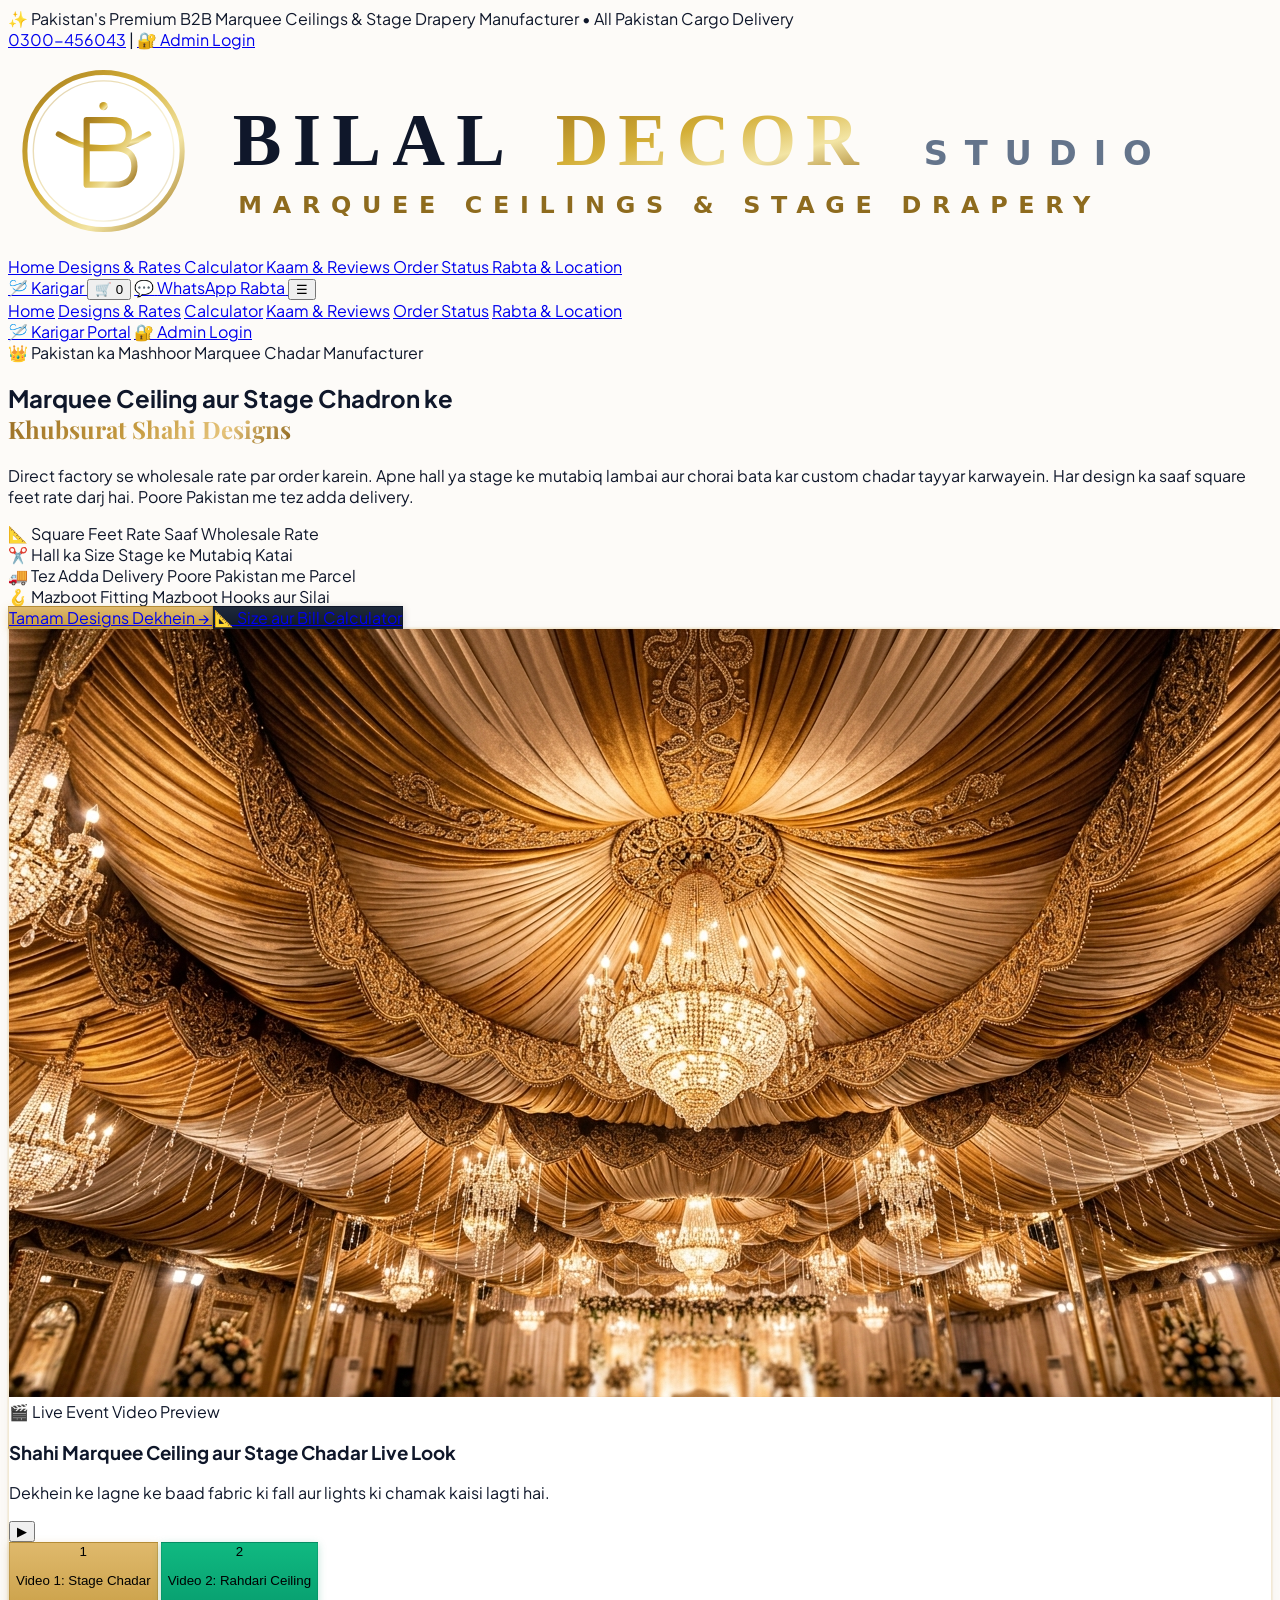
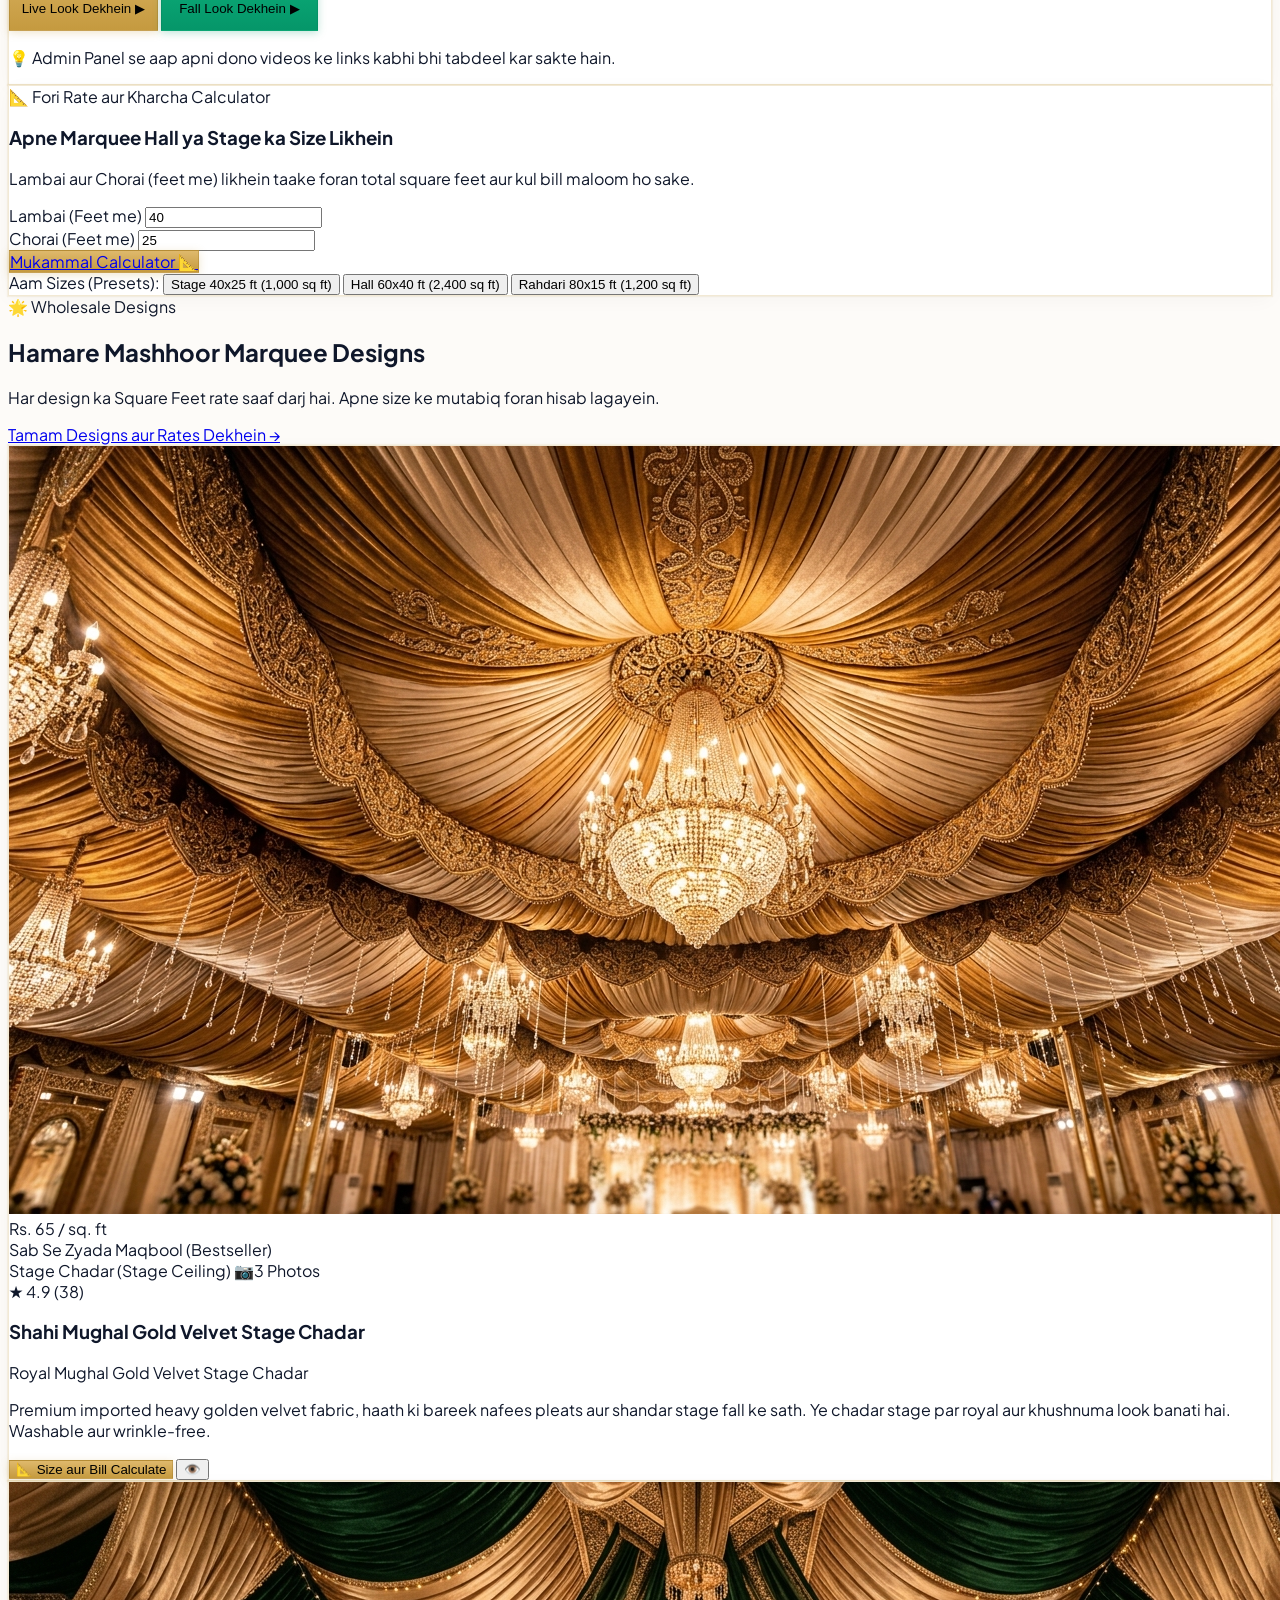
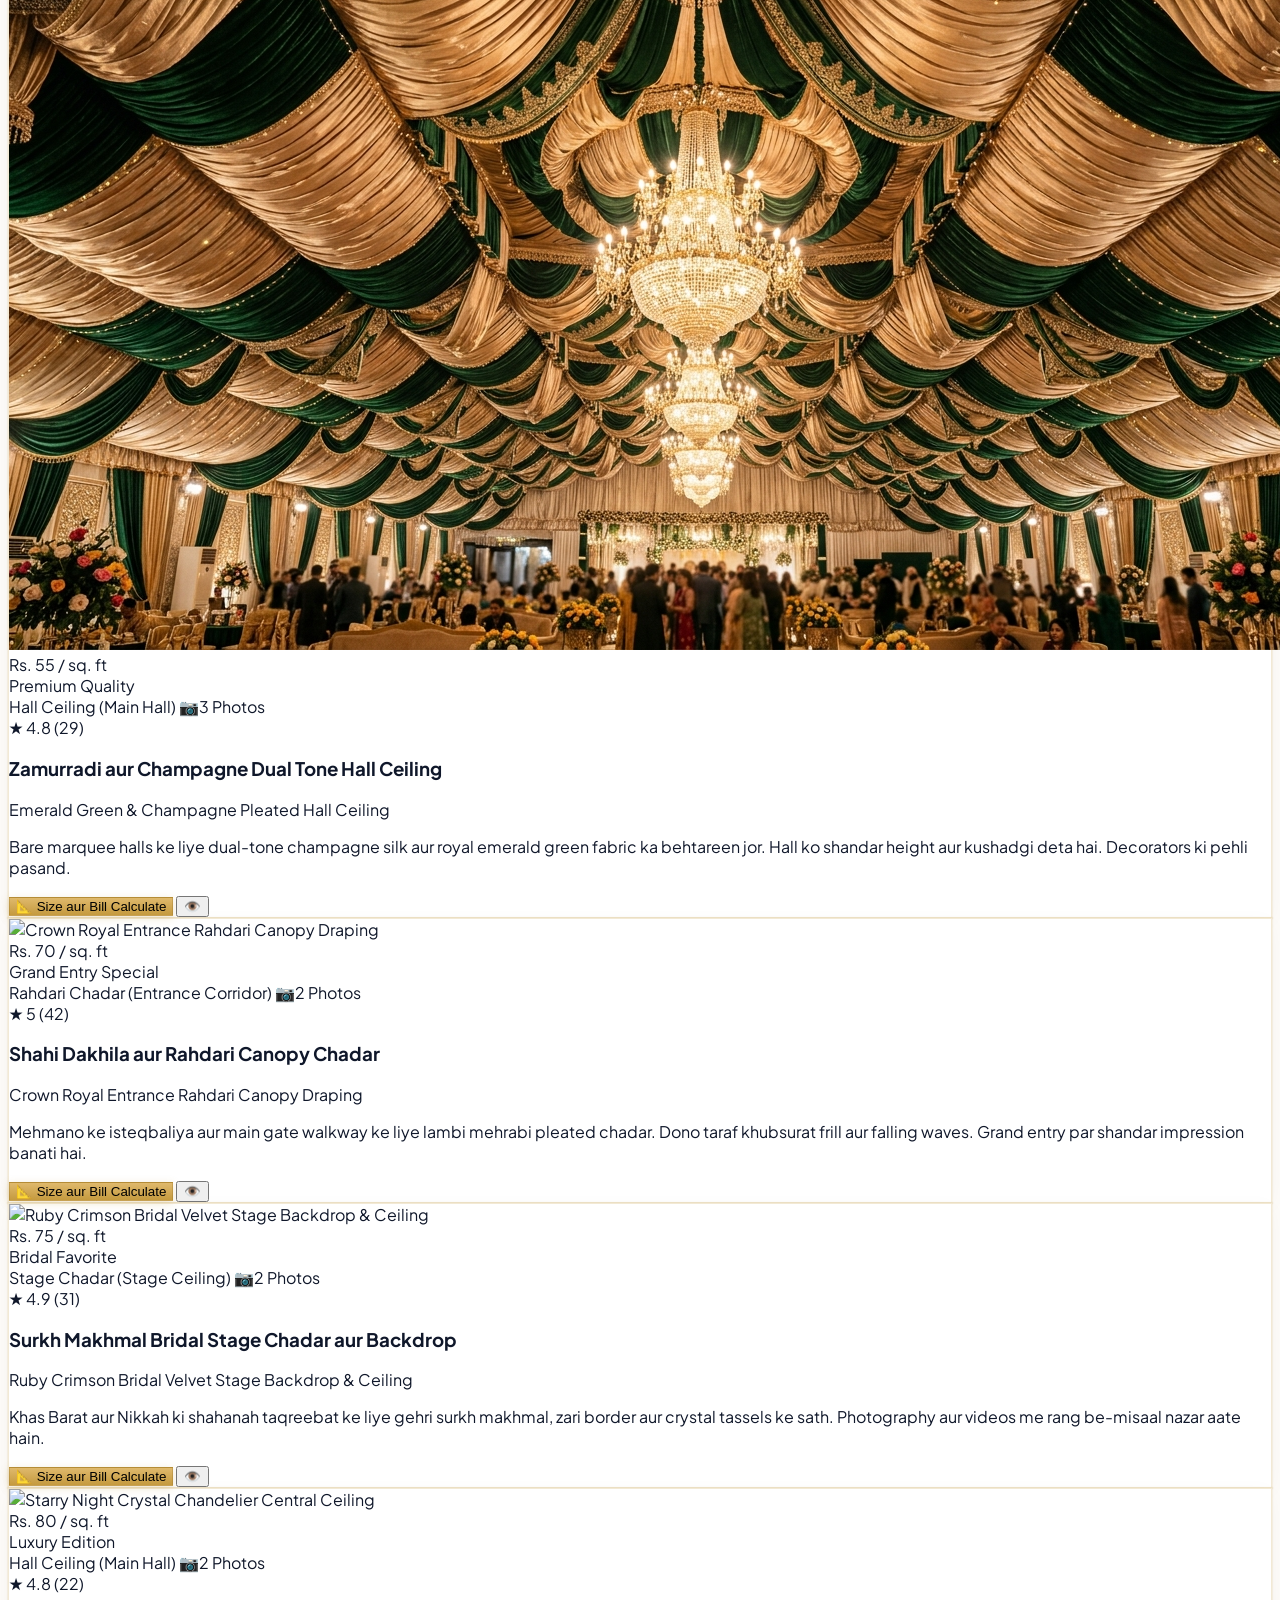
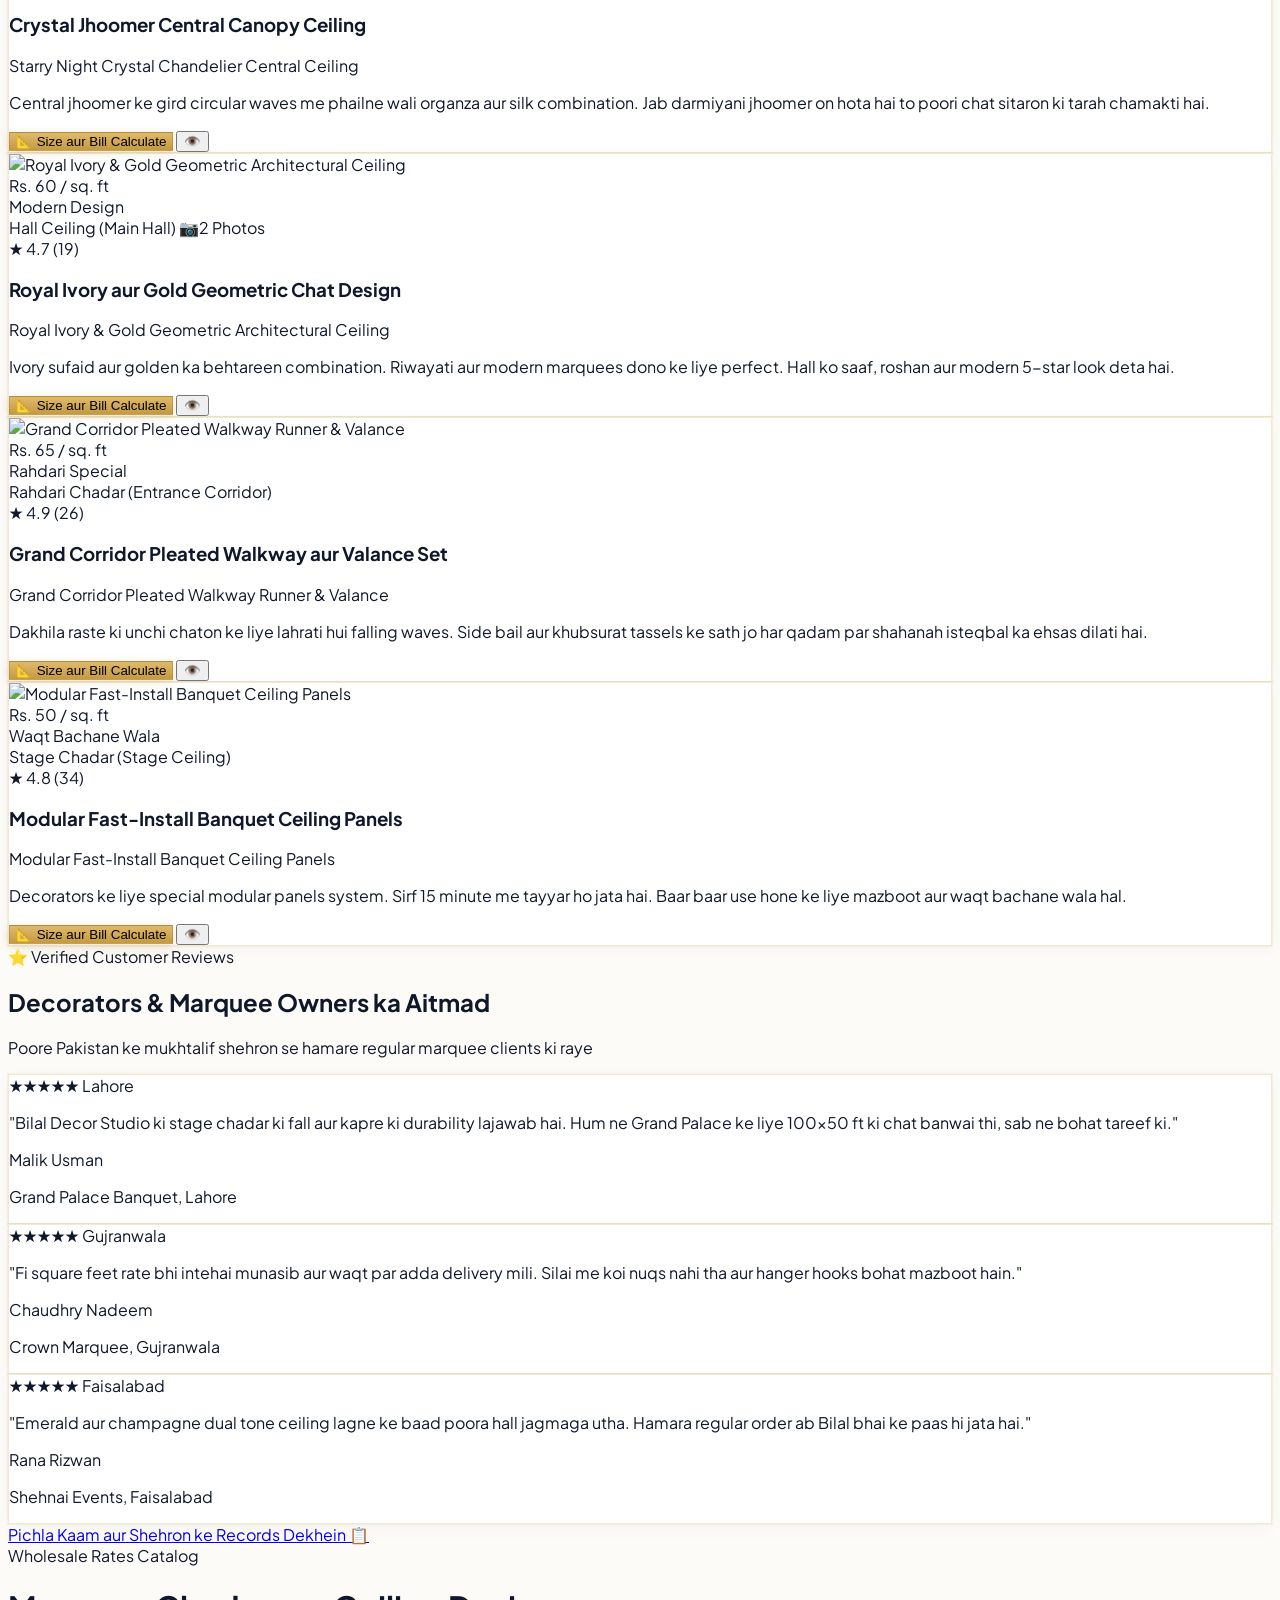
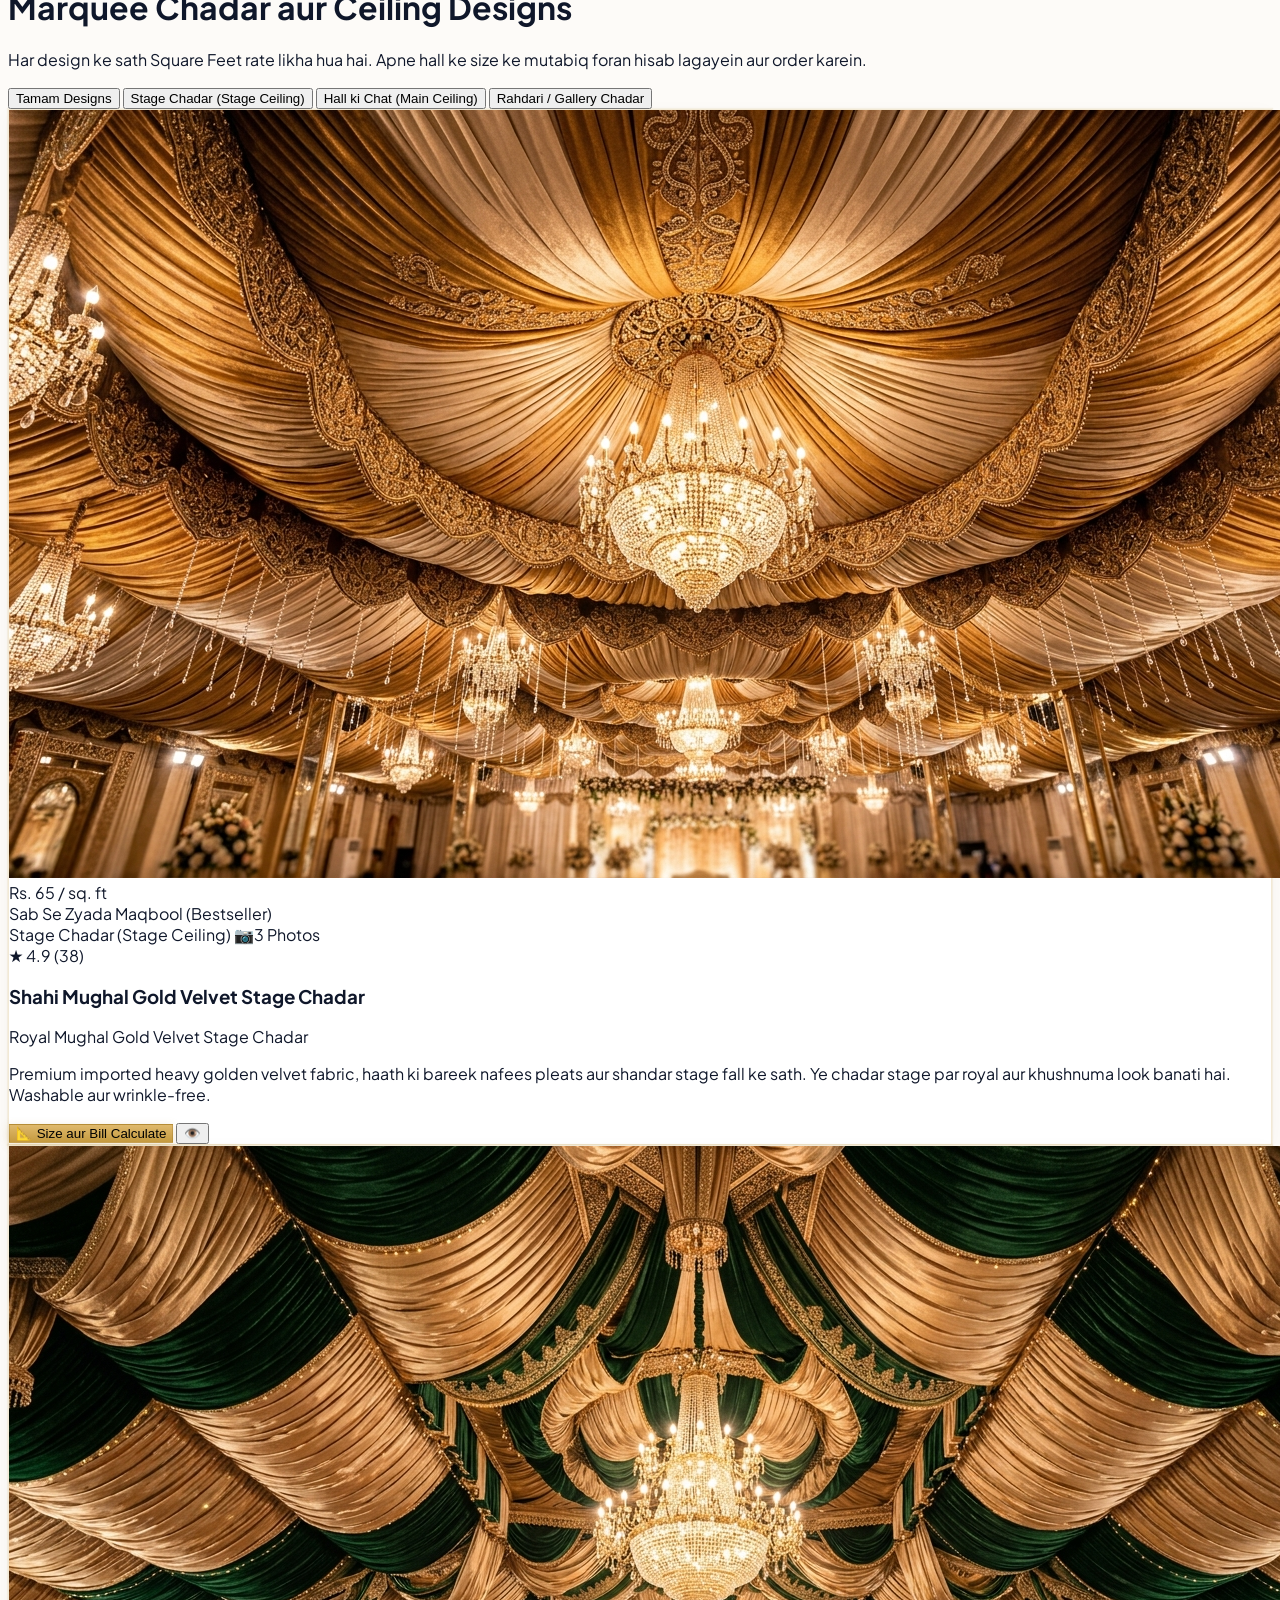
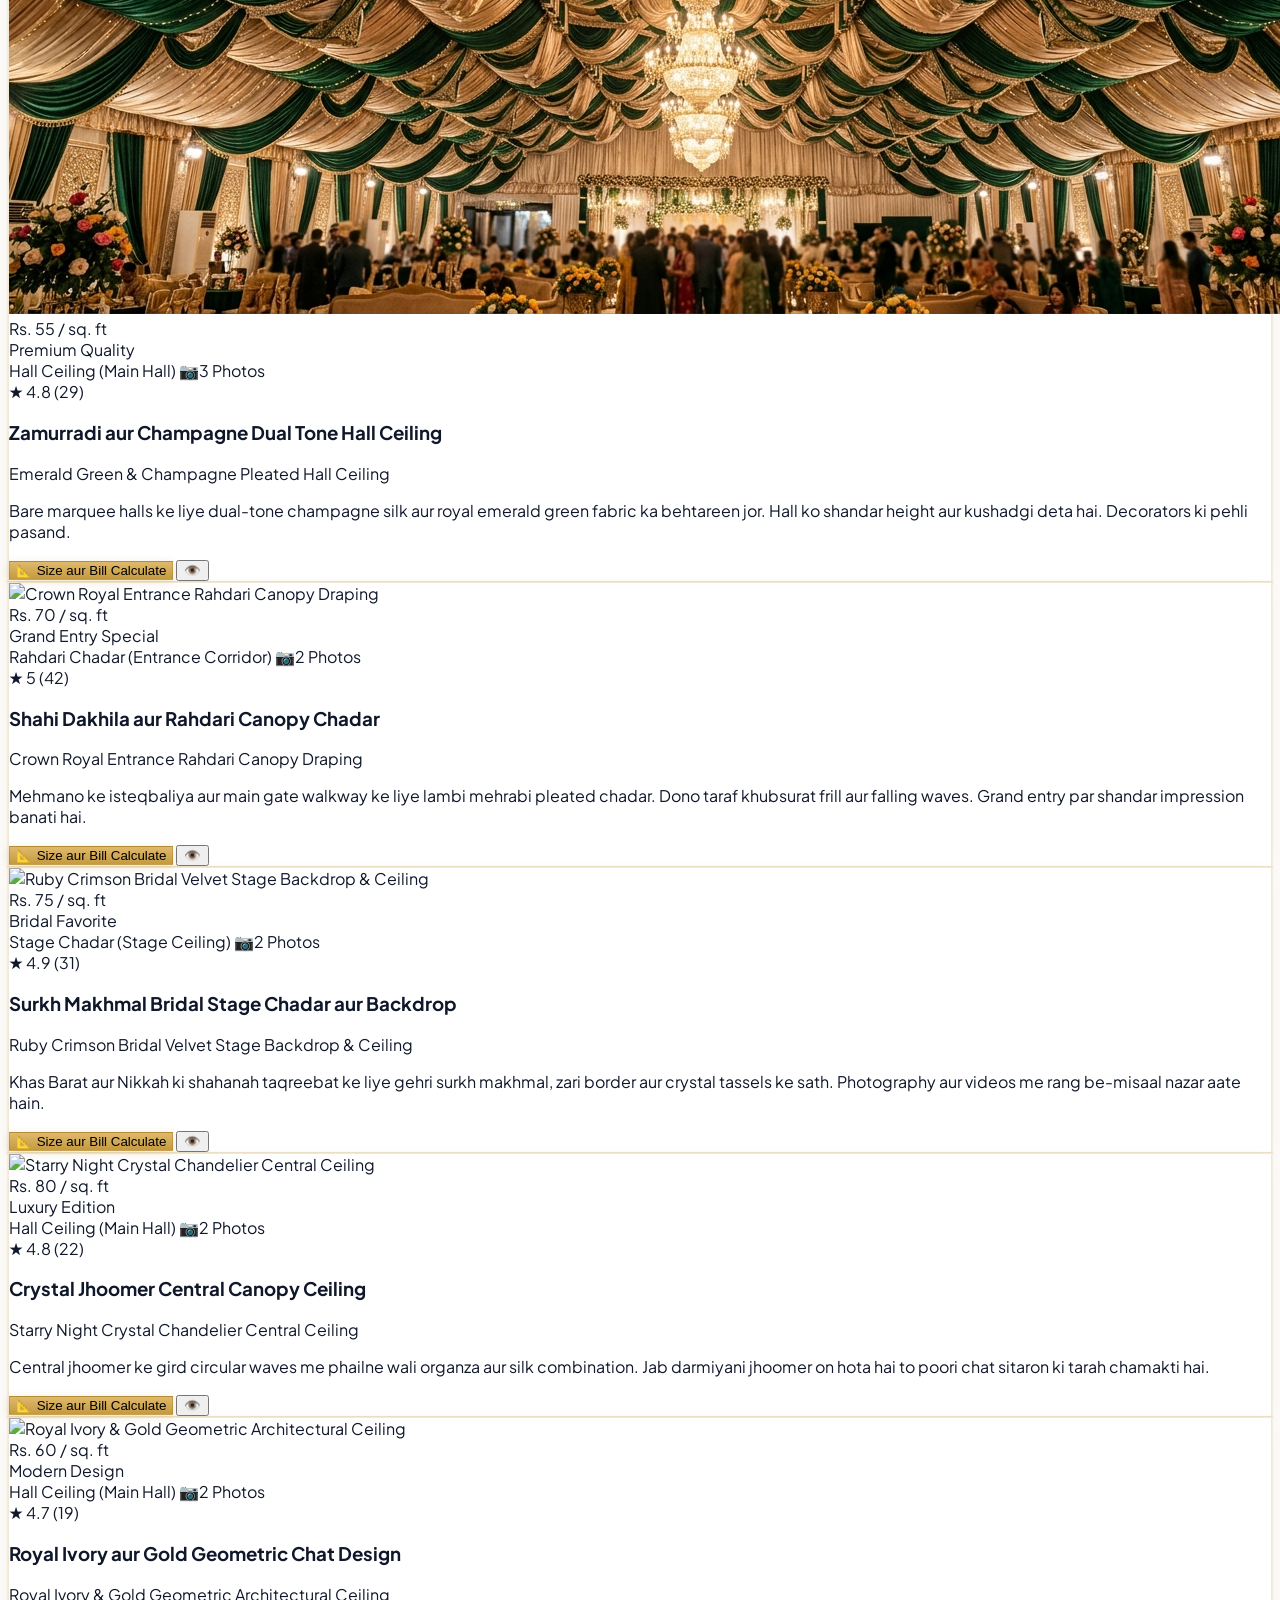
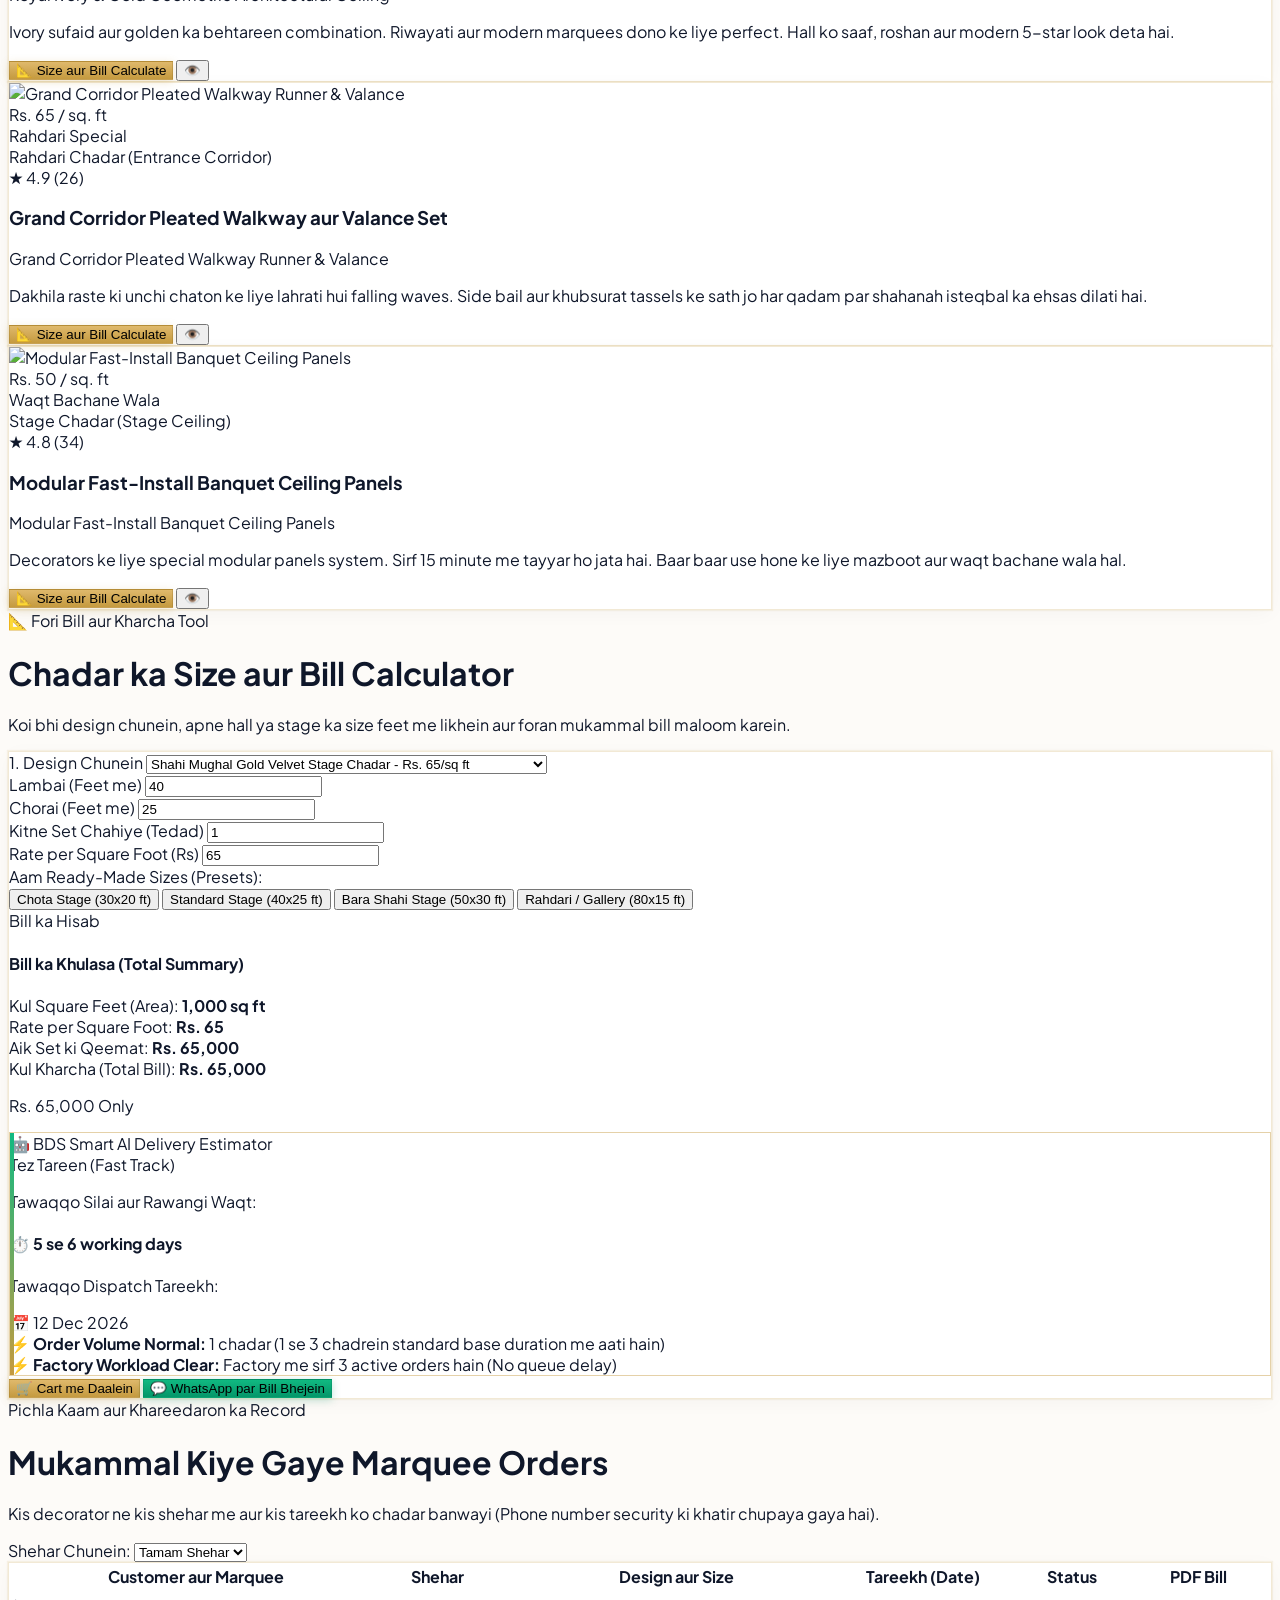
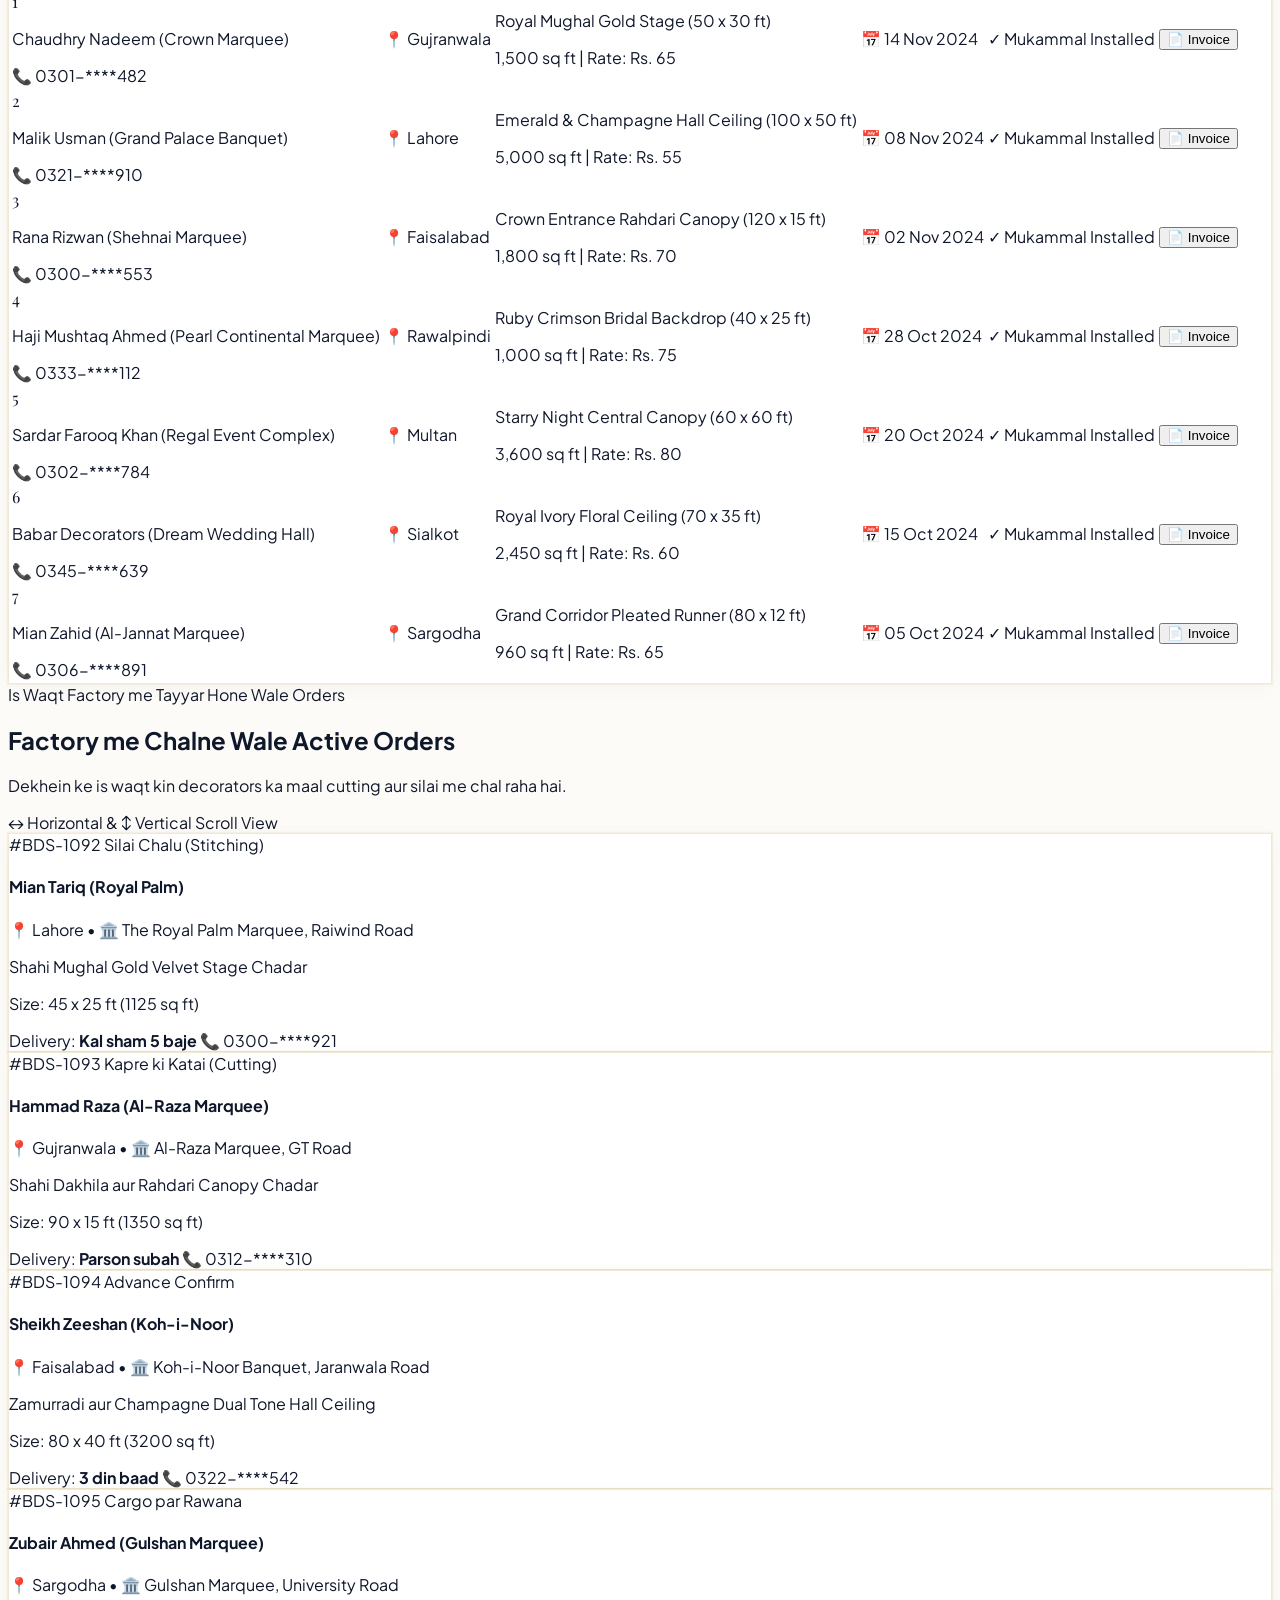
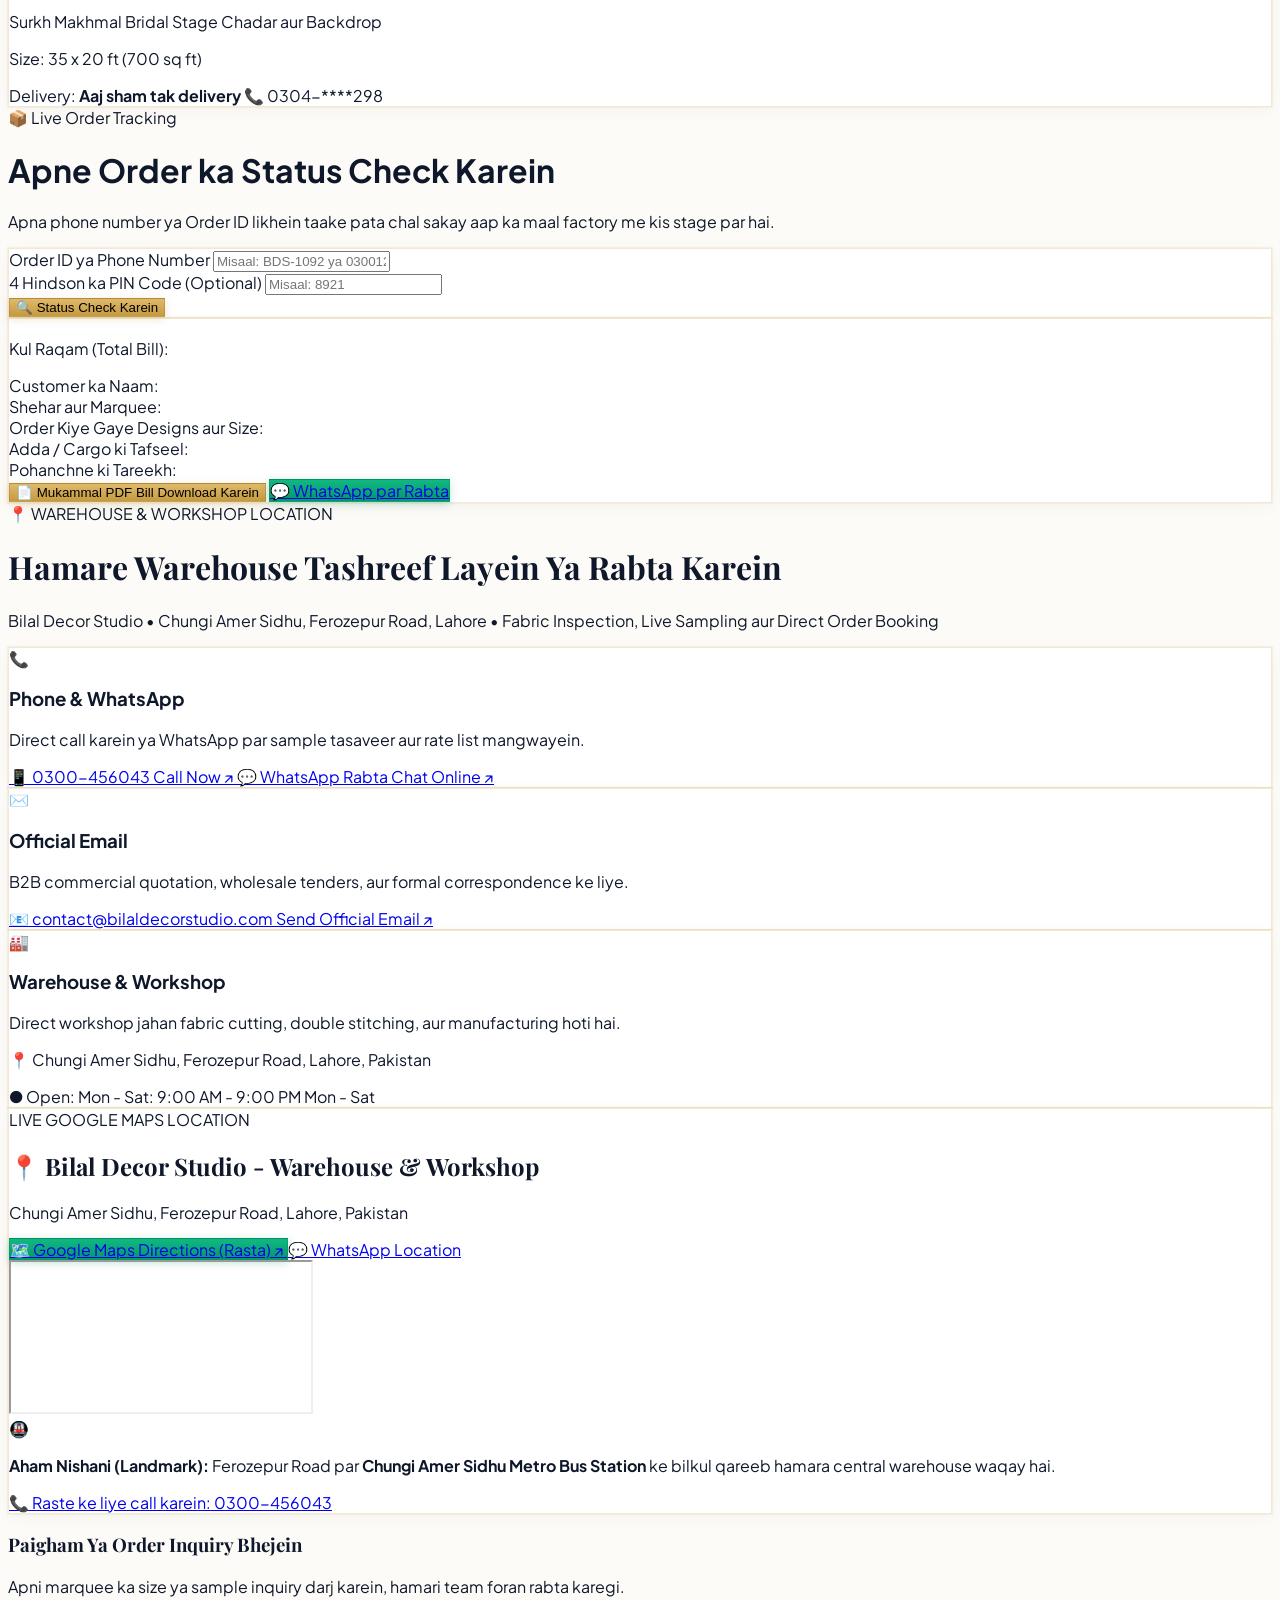
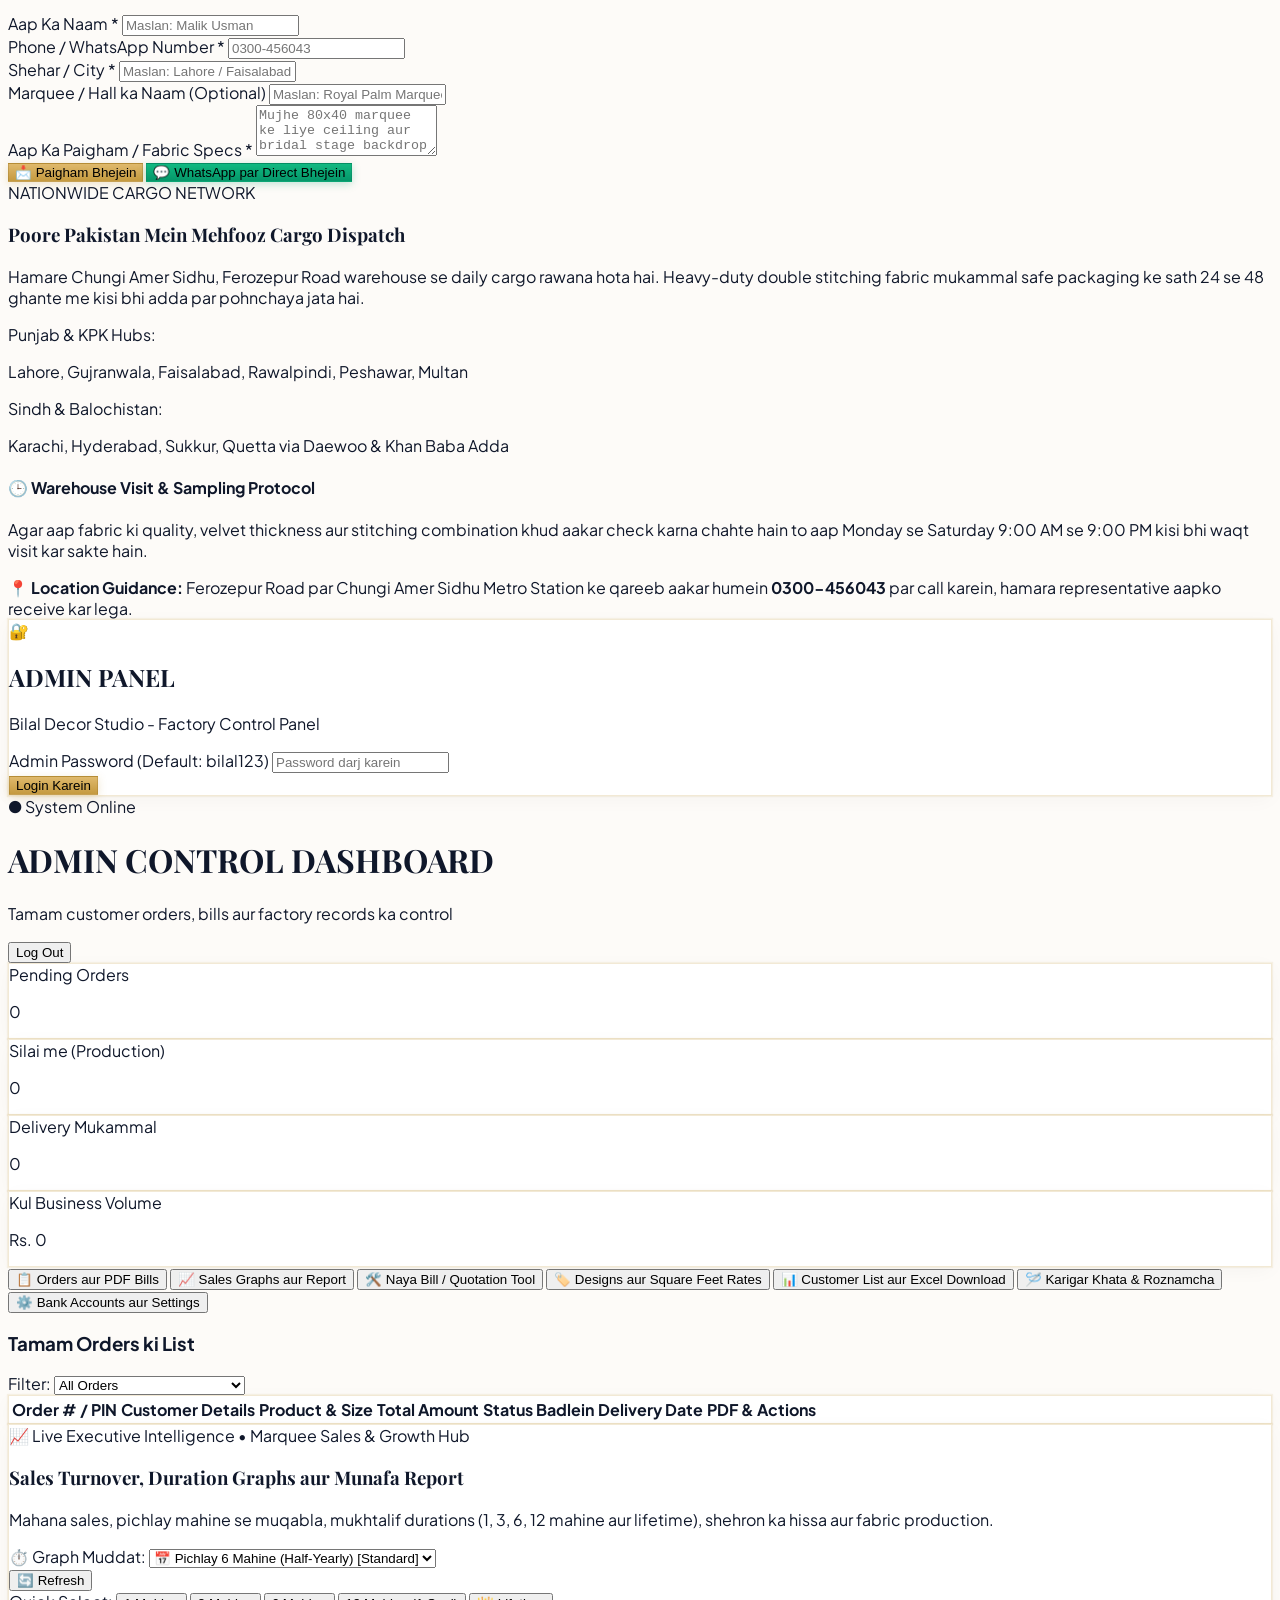
==== commit 0f4208aa: "Fixes" ====
--- a/index.html
+++ b/index.html
@@ -32,7 +32,7 @@
     </script>
     
     <!-- Custom Stylesheet -->
-    <link rel="stylesheet" href="assets/css/style.css?v=3.0">
+    <link rel="stylesheet" href="assets/css/style.css?v=3.3">
     <link rel="icon" type="image/svg+xml" href="assets/images/logo-icon.svg">
 
     <!-- html2pdf.js for Client-Side PDF Generation -->
@@ -47,42 +47,31 @@
 <body class="bg-[#FDFBF8] text-slate-800 min-h-screen flex flex-col antialiased selection:bg-amber-100 selection:text-amber-900">
 
     <!-- ================================================= -->
-    <!-- TOP ANNOUNCEMENT BAR (Deep Midnight Slate & Gold Foil) -->
+    <!-- ================================================= -->
+    <!-- TOP ANNOUNCEMENT BAR (Clean, Single Luxury Announcement - No Duplicate Links) -->
     <!-- ================================================= -->
     <div class="bg-[#0F172A] text-amber-300 py-2 px-4 text-xs font-semibold border-b border-amber-500/20">
-        <div class="max-w-7xl mx-auto flex flex-col sm:flex-row items-center justify-between gap-1.5">
+        <div class="max-w-7xl mx-auto flex items-center justify-between gap-2">
             <div class="flex items-center space-x-2">
                 <span class="inline-block text-amber-400">✨</span>
-                <span class="tracking-wide text-slate-200">
-                    Marquee Decorators ke liye Wholesale B2B Rates | Poore Pakistan mein Tez Tareen Adda &amp; Cargo Delivery
+                <span class="tracking-wide text-slate-200 text-[11.5px]">
+                    Pakistan's Premium B2B Marquee Ceilings &amp; Stage Drapery Manufacturer • All Pakistan Cargo Delivery
                 </span>
             </div>
-            <div class="flex items-center space-x-4 text-slate-300">
-                <a href="tel:0300456043" id="topBarPhone" class="hover:text-amber-300 flex items-center space-x-1 font-mono font-bold">
+            <div class="hidden sm:flex items-center space-x-4 text-slate-300 text-[11.5px]">
+                <a href="tel:0300456043" id="topBarPhone" class="hover:text-amber-300 flex items-center space-x-1 font-mono font-bold text-amber-400">
                     <span>📞 0300-456043</span>
                 </a>
                 <span class="text-slate-600">|</span>
-                <a href="#contact" class="hover:text-amber-300 flex items-center space-x-1">
-                    <span>📍 Warehouse Location</span>
-                </a>
-                <span class="text-slate-600">|</span>
-                <a href="#tracker" class="hover:text-amber-300 flex items-center space-x-1">
-                    <span>📦 Order Track Karein</span>
-                </a>
-                <span class="text-slate-600">|</span>
-                <a href="#karigar" class="hover:text-amber-300 flex items-center space-x-1 font-bold text-amber-400">
-                    <span>🪡 Karigar Portal</span>
-                </a>
-                <span class="text-slate-600">|</span>
-                <a href="#admin" class="hover:text-amber-300 flex items-center space-x-1 font-bold">
-                    <span>🔐 Admin Portal</span>
+                <a href="#admin" class="hover:text-amber-300 flex items-center space-x-1 text-slate-400">
+                    <span>🔐 Admin Login</span>
                 </a>
             </div>
         </div>
     </div>
 
     <!-- ================================================= -->
-    <!-- MAIN NAVIGATION HEADER -->
+    <!-- MAIN NAVIGATION HEADER (The Single Source of Navigation) -->
     <!-- ================================================= -->
     <header class="sticky top-0 z-40 bg-white/95 backdrop-blur-md border-b border-amber-200/80 shadow-xs">
         <div class="max-w-7xl mx-auto px-4 sm:px-6 lg:px-8 h-18 sm:h-20 flex items-center justify-between gap-4">
@@ -92,7 +81,7 @@
                 <img src="assets/images/logo.svg" alt="Bilal Decor Studio" class="h-10 sm:h-12 w-auto group-hover:scale-[1.01] transition">
             </a>
 
-            <!-- Desktop Nav Menu (Refined, Sleek & Balanced Luxury Links) -->
+            <!-- Desktop Nav Menu (Refined, Sleek & Balanced - Each Link Appears ONCE) -->
             <nav class="hidden lg:flex items-center space-x-1 xl:space-x-2 text-[13.5px] font-semibold text-slate-700">
                 <a href="#home" class="px-3 py-1.5 rounded-lg hover:text-amber-800 hover:bg-amber-50/70 transition">
                     Home
@@ -107,15 +96,20 @@
                     Kaam &amp; Reviews
                 </a>
                 <a href="#tracker" class="px-3 py-1.5 rounded-lg hover:text-amber-800 hover:bg-amber-50/70 transition">
-                    Track Order
+                    Order Status
                 </a>
-                <a href="#contact" class="px-3 py-1.5 rounded-lg hover:text-amber-800 hover:bg-amber-50/70 transition text-amber-900 font-bold flex items-center space-x-1">
-                    <span>📍 Rabta &amp; Location</span>
+                <a href="#contact" class="px-3 py-1.5 rounded-lg hover:text-amber-800 hover:bg-amber-50/70 transition">
+                    Rabta &amp; Location
                 </a>
             </nav>
 
             <!-- Header Action Buttons -->
             <div class="flex items-center space-x-2 sm:space-x-3 shrink-0">
+                <!-- Karigar Portal Link -->
+                <a href="#karigar" class="hidden sm:inline-flex items-center space-x-1 px-3 py-1.5 rounded-lg bg-amber-50 hover:bg-amber-100 text-amber-900 font-bold text-xs border border-amber-200 transition">
+                    <span>🪡 Karigar</span>
+                </a>
+
                 <!-- Cart Button with Live Badge -->
                 <button onclick="App.openCartModal()" class="relative p-2.5 rounded-xl bg-slate-50 hover:bg-amber-50 border border-slate-200 text-slate-700 hover:text-amber-800 transition shadow-xs" title="Cart Dekhein">
                     <span class="text-base sm:text-lg">🛒</span>
@@ -137,26 +131,18 @@
             </div>
         </div>
 
-        <!-- Mobile Navigation Drawer -->
-        <div id="mobileNavDrawer" class="hidden lg:hidden bg-white border-b border-amber-200 px-4 py-4 space-y-2 shadow-lg">
-            <a href="#home" class="block px-3 py-2 rounded-lg text-sm font-bold text-slate-700 hover:text-amber-800 hover:bg-amber-50">Home Page</a>
-            <a href="#catalog" class="block px-3 py-2 rounded-lg text-sm font-bold text-slate-700 hover:text-amber-800 hover:bg-amber-50">Designs aur Square Feet Rates</a>
-            <a href="#calculator" class="block px-3 py-2 rounded-lg text-sm font-bold text-slate-700 hover:text-amber-800 hover:bg-amber-50">Size aur Bill Calculator</a>
-            <a href="#portfolio" class="block px-3 py-2 rounded-lg text-sm font-bold text-slate-700 hover:text-amber-800 hover:bg-amber-50">Pichla Kaam aur Reviews</a>
-            <a href="#tracker" class="block px-3 py-2 rounded-lg text-sm font-bold text-slate-700 hover:text-amber-800 hover:bg-amber-50">Order Status Check Karein</a>
-            <a href="#contact" class="block px-3 py-2 rounded-lg text-sm font-bold text-amber-900 bg-amber-50 hover:bg-amber-100">📍 Rabta &amp; Warehouse Location</a>
-            <a href="#karigar" class="block px-3 py-2 rounded-lg text-sm font-bold text-amber-900 bg-amber-50 hover:bg-amber-100">🪡 Karigar Portal (Hisaab-Kitab)</a>
-            <a href="#admin" class="block px-3 py-2 rounded-lg text-sm font-bold text-amber-800 hover:bg-amber-50">🔐 Admin Panel</a>
-        </div>
-    </header>
-            <a href="#home" class="block px-3 py-2 rounded-lg text-sm font-bold text-slate-700 hover:text-amber-800 hover:bg-amber-50">Home Page</a>
-            <a href="#catalog" class="block px-3 py-2 rounded-lg text-sm font-bold text-slate-700 hover:text-amber-800 hover:bg-amber-50">Designs aur Square Feet Rates</a>
-            <a href="#calculator" class="block px-3 py-2 rounded-lg text-sm font-bold text-slate-700 hover:text-amber-800 hover:bg-amber-50">Size aur Bill Calculator</a>
-            <a href="#portfolio" class="block px-3 py-2 rounded-lg text-sm font-bold text-slate-700 hover:text-amber-800 hover:bg-amber-50">Pichla Kaam aur Reviews</a>
-            <a href="#tracker" class="block px-3 py-2 rounded-lg text-sm font-bold text-slate-700 hover:text-amber-800 hover:bg-amber-50">Order Status Check Karein</a>
-            <a href="#contact" class="block px-3 py-2 rounded-lg text-sm font-bold text-amber-900 bg-amber-50 hover:bg-amber-100">📍 Rabta &amp; Warehouse Location</a>
-            <a href="#karigar" class="block px-3 py-2 rounded-lg text-sm font-bold text-amber-900 bg-amber-50 hover:bg-amber-100">🪡 Karigar Portal (Hisaab-Kitab)</a>
-            <a href="#admin" class="block px-3 py-2 rounded-lg text-sm font-bold text-amber-800 hover:bg-amber-50">🔐 Admin Panel</a>
+        <!-- Mobile Navigation Drawer (Hidden on Desktop, Only opens on Mobile screen) -->
+        <div id="mobileNavDrawer" class="hidden lg:hidden bg-white border-b border-amber-200 px-4 py-3 space-y-1 shadow-xl">
+            <a href="#home" onclick="App.closeMobileMenu()" class="block px-3 py-2 rounded-lg text-sm font-semibold text-slate-700 hover:text-amber-800 hover:bg-amber-50">Home</a>
+            <a href="#catalog" onclick="App.closeMobileMenu()" class="block px-3 py-2 rounded-lg text-sm font-semibold text-slate-700 hover:text-amber-800 hover:bg-amber-50">Designs &amp; Rates</a>
+            <a href="#calculator" onclick="App.closeMobileMenu()" class="block px-3 py-2 rounded-lg text-sm font-semibold text-slate-700 hover:text-amber-800 hover:bg-amber-50">Calculator</a>
+            <a href="#portfolio" onclick="App.closeMobileMenu()" class="block px-3 py-2 rounded-lg text-sm font-semibold text-slate-700 hover:text-amber-800 hover:bg-amber-50">Kaam &amp; Reviews</a>
+            <a href="#tracker" onclick="App.closeMobileMenu()" class="block px-3 py-2 rounded-lg text-sm font-semibold text-slate-700 hover:text-amber-800 hover:bg-amber-50">Order Status</a>
+            <a href="#contact" onclick="App.closeMobileMenu()" class="block px-3 py-2 rounded-lg text-sm font-semibold text-slate-700 hover:text-amber-800 hover:bg-amber-50">Rabta &amp; Location</a>
+            <div class="pt-2 border-t border-slate-100 flex items-center justify-between text-xs">
+                <a href="#karigar" onclick="App.closeMobileMenu()" class="font-bold text-amber-900 bg-amber-50 px-3 py-1.5 rounded-lg border border-amber-200">🪡 Karigar Portal</a>
+                <a href="#admin" onclick="App.closeMobileMenu()" class="font-bold text-slate-700 hover:text-amber-800 px-3 py-1.5 rounded-lg">🔐 Admin Login</a>
+            </div>
         </div>
     </header>
 
